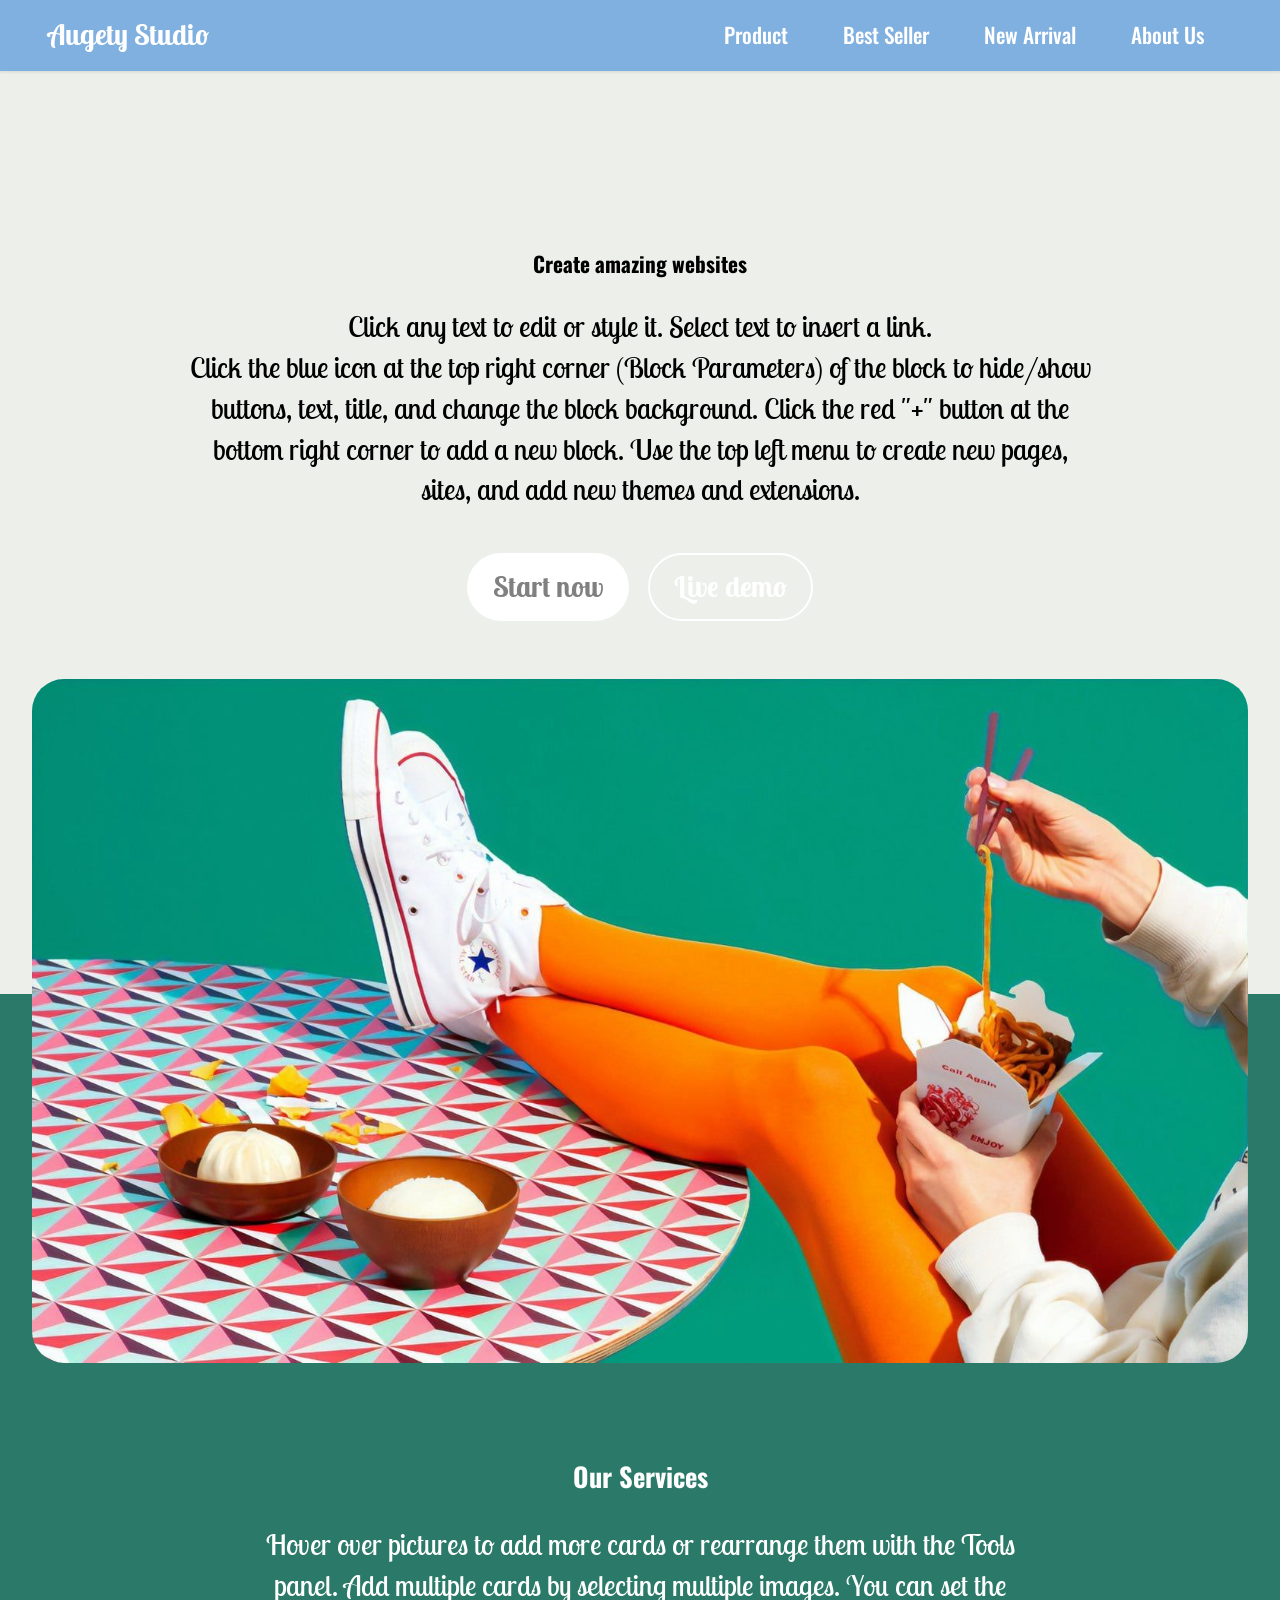
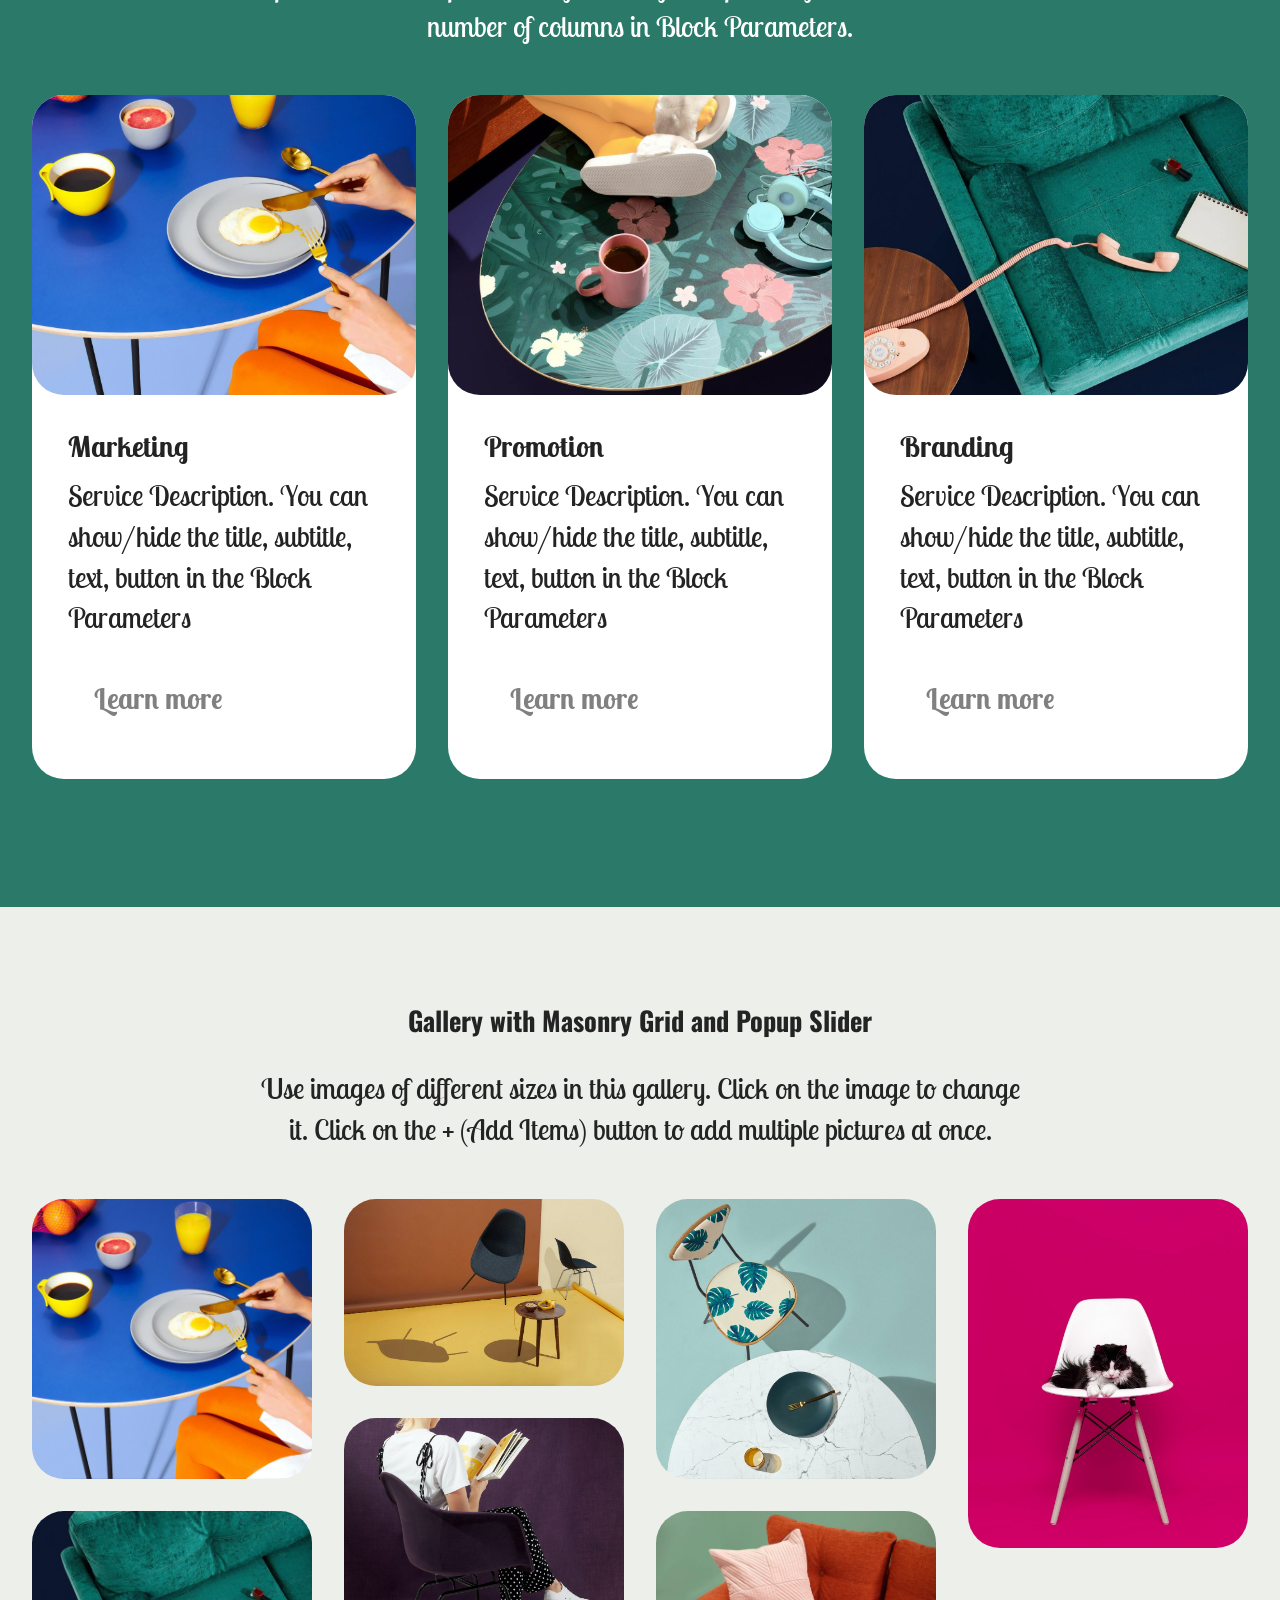
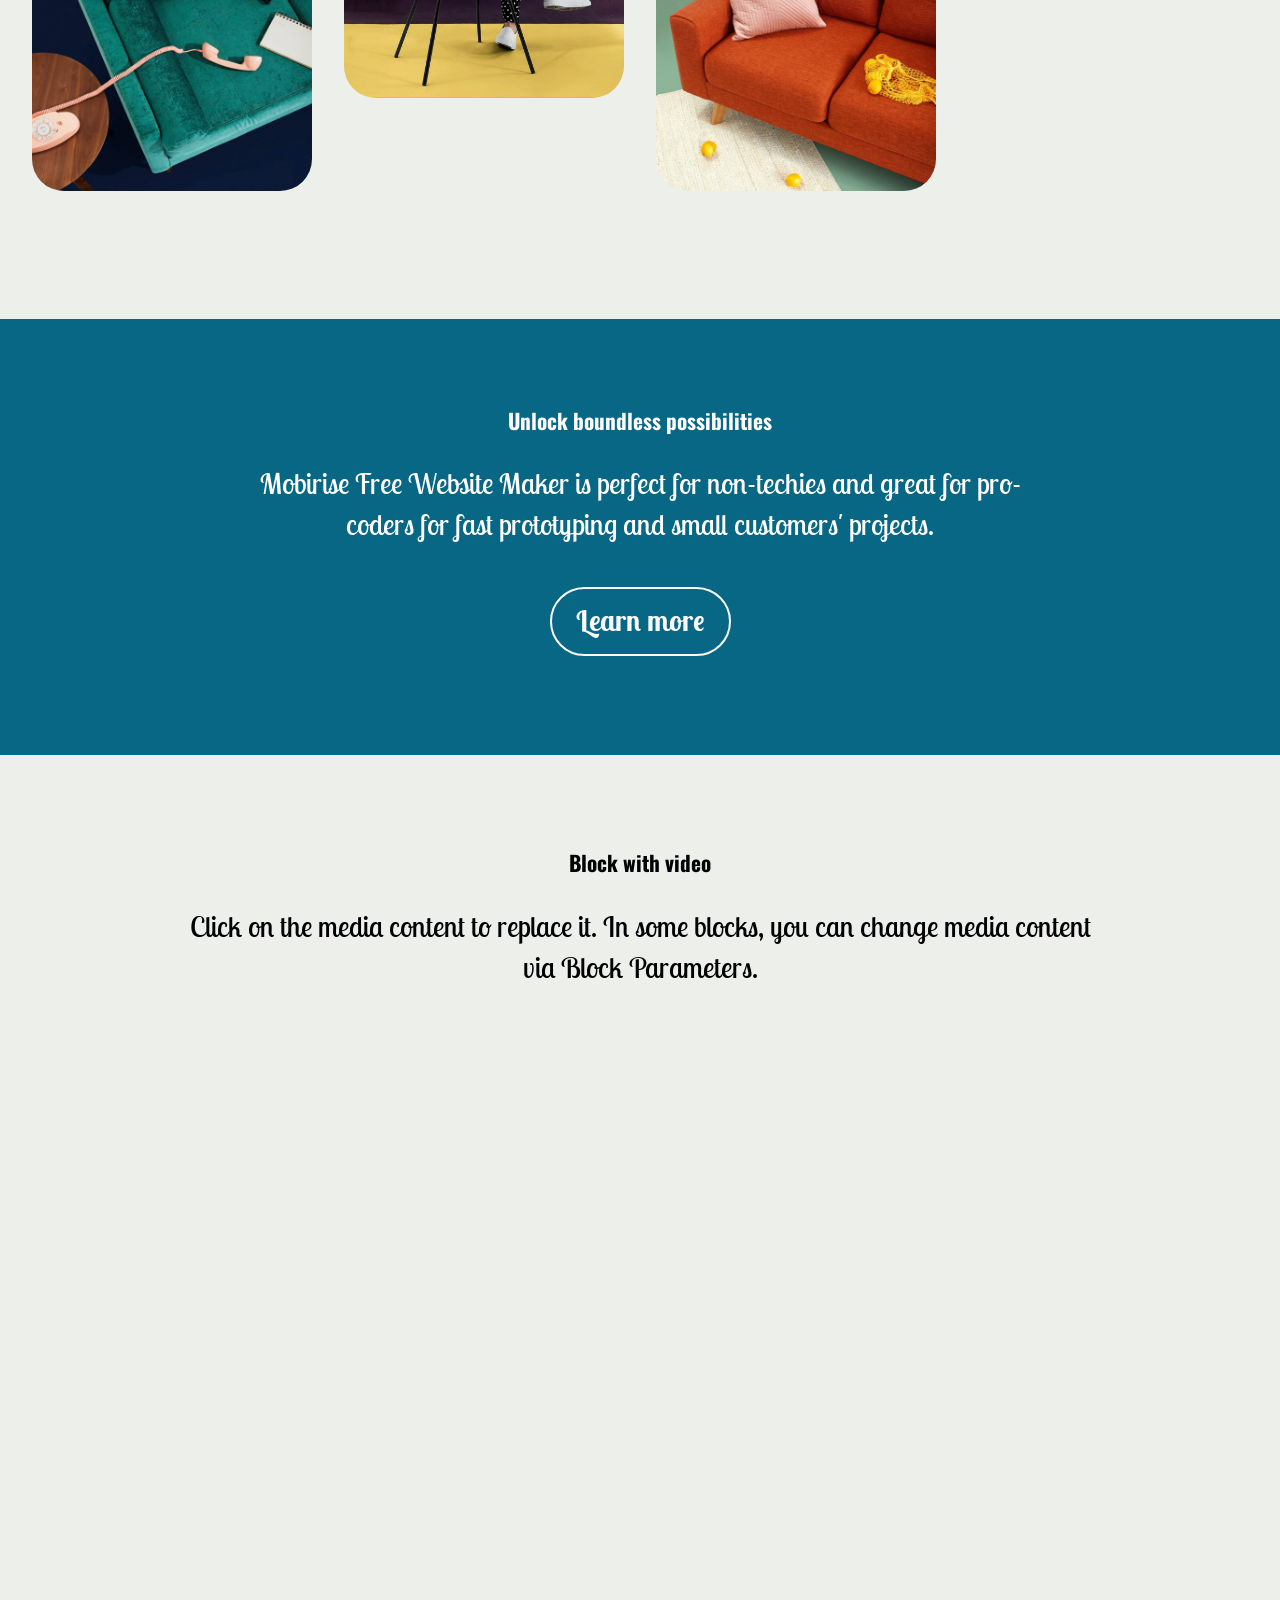
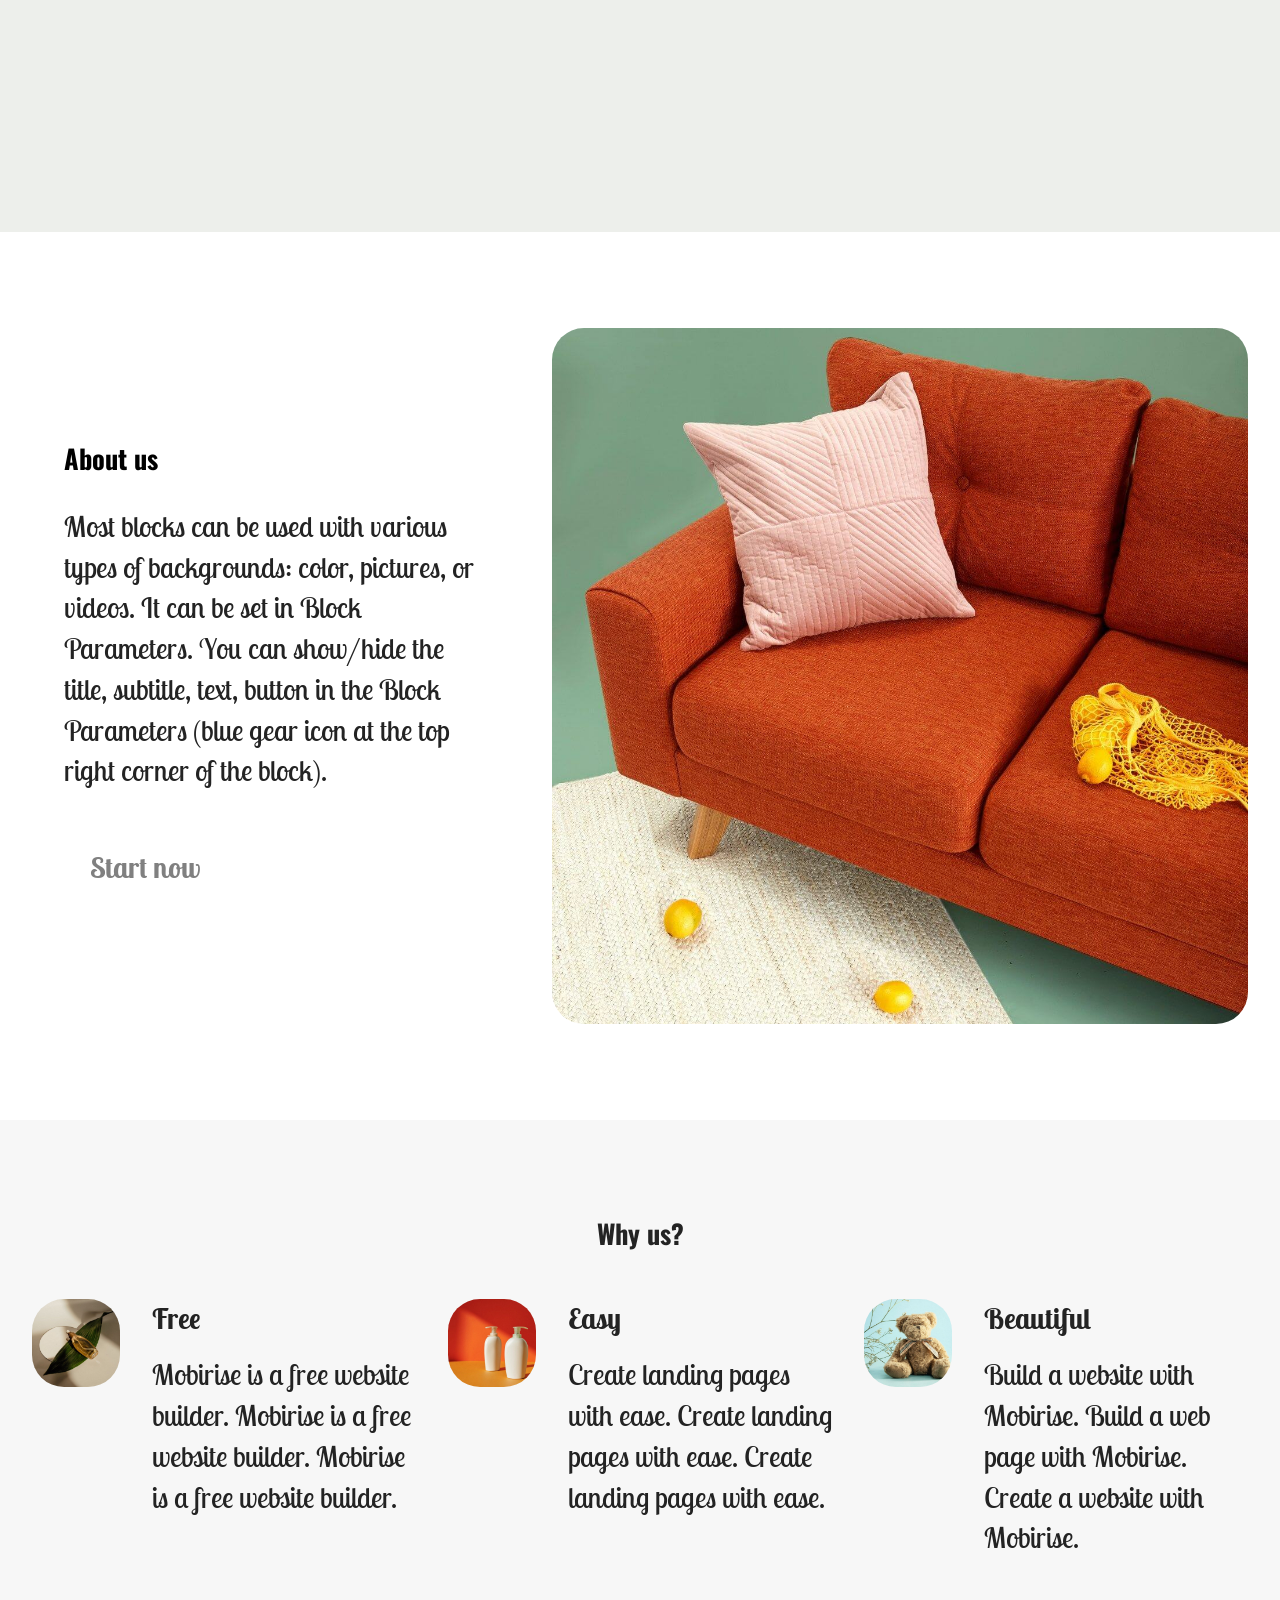
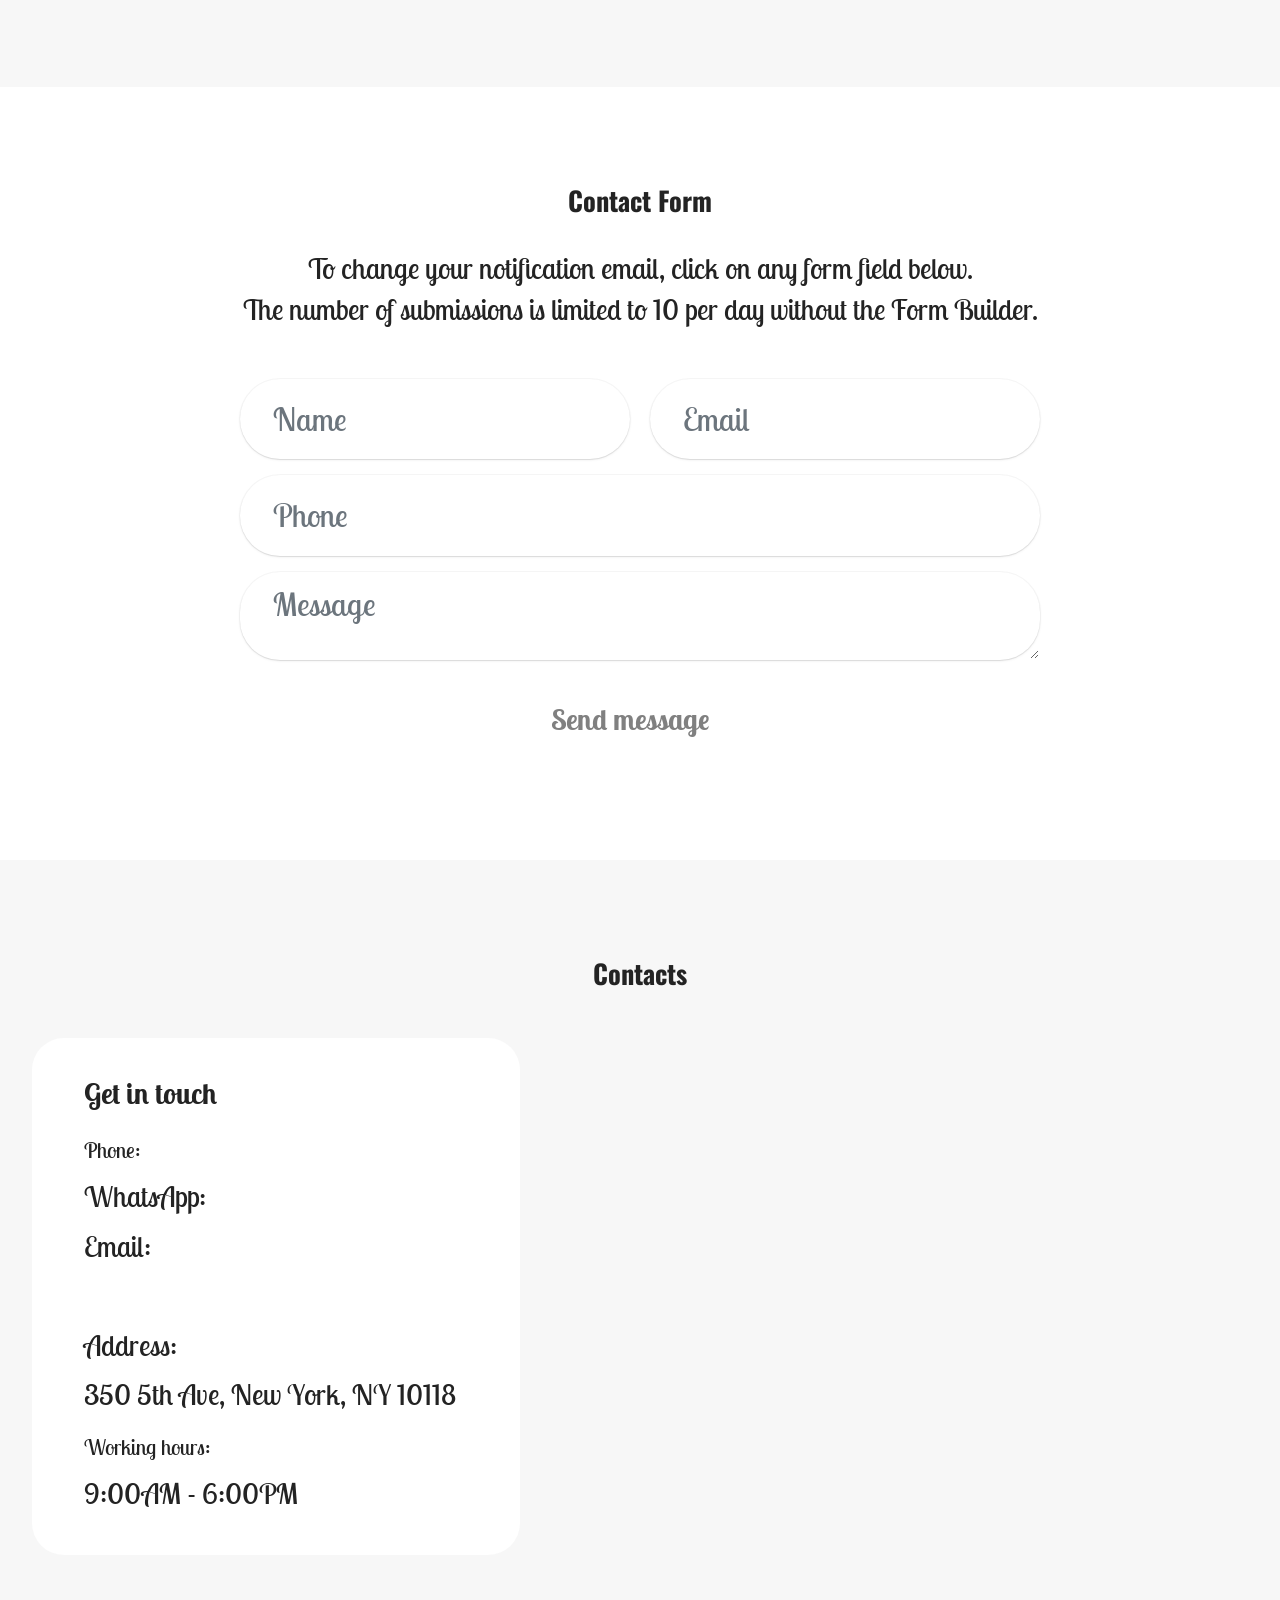
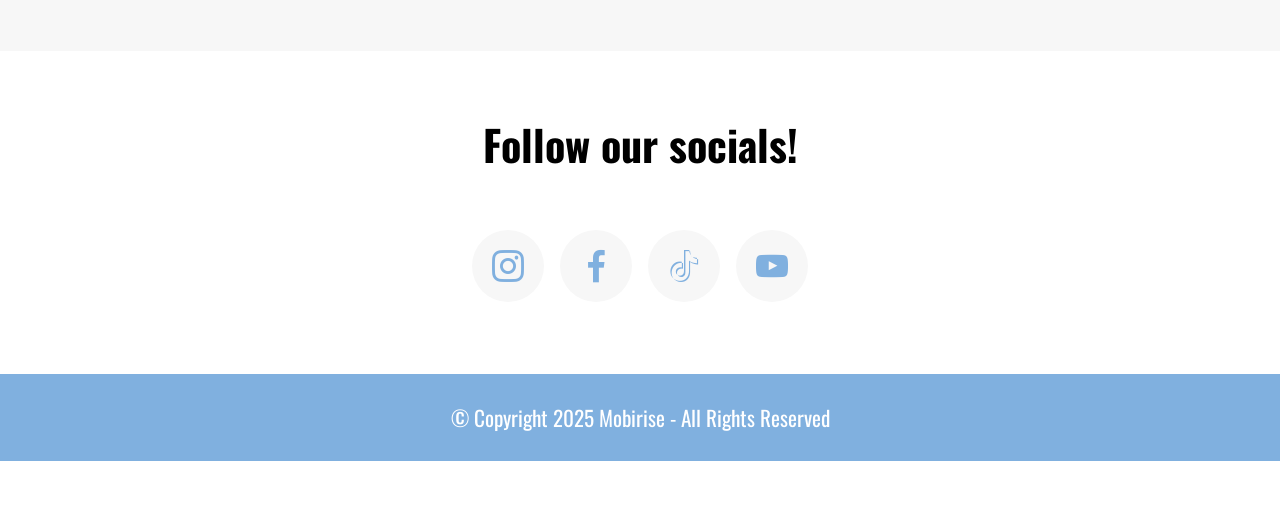
==== index.html @ baf447b0 "create github pages" ====
<!DOCTYPE html>
<html  >
<head>
  <!-- Site made with Mobirise Website Builder v6.1.12, https://mobirise.com -->
  <meta charset="UTF-8">
  <meta http-equiv="X-UA-Compatible" content="IE=edge">
  <meta name="generator" content="Mobirise v6.1.12, mobirise.com">
  <meta name="viewport" content="width=device-width, initial-scale=1, minimum-scale=1">
  <link rel="shortcut icon" href="assets/images/logo.png" type="image/x-icon">
  <meta name="description" content="">
  
  
  <title>Home</title>
  <link rel="stylesheet" href="assets/web/assets/mobirise-icons2/mobirise2.css">
  <link rel="stylesheet" href="assets/bootstrap/css/bootstrap.min.css">
  <link rel="stylesheet" href="assets/animatecss/animate.css">
  <link rel="stylesheet" href="assets/dropdown/css/style.css">
  <link rel="stylesheet" href="assets/socicon/css/styles.css">
  <link rel="stylesheet" href="assets/theme/css/style.css">
  <link rel="stylesheet" href="assets/gallery/style.css">
  <link rel="preload" href="https://fonts.googleapis.com/css?family=Oswald:200,300,400,500,600,700&display=swap" as="style" onload="this.onload=null;this.rel='stylesheet'">
  <noscript><link rel="stylesheet" href="https://fonts.googleapis.com/css?family=Oswald:200,300,400,500,600,700&display=swap"></noscript>
  <link rel="preload" href="https://fonts.googleapis.com/css?family=Lobster+Two:400,400i,700,700i&display=swap" as="style" onload="this.onload=null;this.rel='stylesheet'">
  <noscript><link rel="stylesheet" href="https://fonts.googleapis.com/css?family=Lobster+Two:400,400i,700,700i&display=swap"></noscript>
  <link rel="preload" as="style" href="assets/mobirise/css/mbr-additional.css?v=g6pbRD"><link rel="stylesheet" href="assets/mobirise/css/mbr-additional.css?v=g6pbRD" type="text/css">

  
  
  
</head>
<body>
  
  <section data-bs-version="5.1" class="menu menu1 cid-vfZjkppYZY" once="menu" id="menu1-1y">
    

    <nav class="navbar navbar-dropdown navbar-fixed-top navbar-expand-lg">
        <div class="container">
            <div class="navbar-brand">
                
                <span class="navbar-caption-wrap"><a class="navbar-caption text-danger display-7" href="https://mobiri.se">Augety Studio</a></span>
            </div>
            <button class="navbar-toggler" type="button" data-toggle="collapse" data-bs-toggle="collapse" data-target="#navbarSupportedContent" data-bs-target="#navbarSupportedContent" aria-controls="navbarNavAltMarkup" aria-expanded="false" aria-label="Toggle navigation">
                <div class="hamburger">
                    <span></span>
                    <span></span>
                    <span></span>
                    <span></span>
                </div>
            </button>
            <div class="collapse navbar-collapse" id="navbarSupportedContent">
                <ul class="navbar-nav nav-dropdown nav-right" data-app-modern-menu="true"><li class="nav-item"><a class="nav-link link text-danger text-primary display-1" href="page2.html#features013-1t">Product</a>
                    </li><li class="nav-item"><a class="nav-link link text-danger text-primary display-1" href="page2.html#gallery03-1u">Best Seller</a></li>
                    <li class="nav-item"><a class="nav-link link text-danger text-primary display-1" href="page2.html#gallery07-1z">New Arrival</a></li><li class="nav-item"><a class="nav-link link text-danger text-primary display-1" href="about.html#features05-21">About Us</a></li></ul>
                
                
            </div>
        </div>
    </nav>
</section>

<section data-bs-version="5.1" class="header5 cid-tJS6uM4N87" id="header05-1">
	

	
	
	<div class="topbg"></div>
	<div class="align-center container">
		<div class="row justify-content-center">
			<div class="col-md-12 col-lg-9">
				<h1 class="mbr-section-title mbr-fonts-style mb-4 display-1"><strong>Create amazing websites</strong></h1>
				<p class="mbr-text mbr-fonts-style mb-4 display-7">Click any text to edit or style it. Select text to insert a link.
<br>Click the blue icon at the top right corner (Block Parameters) of the block to hide/show buttons, text, title, and change the block background. Click the red "+" button at the bottom right corner to add a new block. Use the top left menu to create new pages, sites, and add new themes and extensions.</p>
				<div class="mbr-section-btn mt-3"><a class="btn btn-primary display-7" href="index.html#form02-6">Start now</a> <a class="btn btn-primary-outline display-7" href="index.html#gallery02-v">Live demo</a></div>
			</div>
		</div>
		<div class="row mt-5 justify-content-center">
			<div class="col-12 col-lg-12">
				<img src="assets/images/11.jpg" alt="Mobirise Website Builder" title="">
			</div>
		</div>
	</div>
</section>

<section data-bs-version="5.1" class="features4 cid-tMlEXTHLbS" id="features04-w">
	
	
	<div class="container">
		<div class="row justify-content-center">
			<div class="col-12 content-head">
				<div class="mbr-section-head mb-5">
					<h4 class="mbr-section-title mbr-fonts-style align-center mb-0 display-2"><strong>Our Services</strong></h4>
					<h5 class="mbr-section-subtitle mbr-fonts-style align-center mb-0 mt-4 display-7">Hover over pictures to add more cards or rearrange them with the Tools panel. Add multiple cards by selecting multiple images. You can set the number of columns in Block Parameters.</h5>
					
				</div>
			</div>
		</div>
		<div class="row">
			<div class="item features-image col-12 col-md-6 col-lg-4">
				<div class="item-wrapper">
					<div class="item-img">
						<img src="assets/images/gallery03.jpg" alt="Mobirise Website Builder">
					</div>
					<div class="item-content">
						<h5 class="item-title mbr-fonts-style display-5">
							<strong>Marketing</strong>
						</h5>
						
						<p class="mbr-text mbr-fonts-style display-7">
							Service Description. You can show/hide the title, subtitle, text, button in the Block Parameters
						</p>
						<div class="mbr-section-btn item-footer"><a href="" class="btn item-btn btn-primary display-7">Learn more</a></div>
					</div>

				</div>
			</div>
			<div class="item features-image col-12 col-md-6 col-lg-4">
				<div class="item-wrapper">
					<div class="item-img">
						<img src="assets/images/gallery05.jpg" alt="Mobirise Website Builder">
					</div>
					<div class="item-content">
						<h5 class="item-title mbr-fonts-style display-5">
							<strong>Promotion</strong>
						</h5>
						
						<p class="mbr-text mbr-fonts-style display-7">
							Service Description. You can show/hide the title, subtitle, text, button in the Block Parameters
						</p>
						<div class="mbr-section-btn item-footer"><a href="" class="btn item-btn btn-primary display-7">Learn more</a></div>
					</div>
				</div>
			</div>
			<div class="item features-image col-12 col-md-6 col-lg-4">
				<div class="item-wrapper">
					<div class="item-img">
						<img src="assets/images/gallery02.jpg" alt="Mobirise Website Builder">
					</div>
					<div class="item-content">
						<h5 class="item-title mbr-fonts-style display-5">
							<strong>Branding</strong>
						</h5>
						
						<p class="mbr-text mbr-fonts-style display-7">
							Service Description. You can show/hide the title, subtitle, text, button in the Block Parameters<br>
						</p>
						<div class="mbr-section-btn item-footer"><a href="" class="btn item-btn btn-primary display-7">Learn more</a></div>
					</div>
				</div>
			</div>
		</div>
	</div>
</section>

<section data-bs-version="5.1" class="gallery1 mbr-gallery cid-tMlDYtQ5fF" id="gallery02-v">
    

    
    

    <div class="container-fluid">
        <div class="row justify-content-center">
            <div class="col-12 content-head">
                <div class="mbr-section-head mb-5">
                    <h3 class="mbr-section-title mbr-fonts-style align-center m-0 display-2"><strong>Gallery with Masonry Grid and Popup Slider</strong></h3>
                    <h4 class="mbr-section-subtitle mbr-fonts-style align-center mb-0 mt-4 display-7">Use images of different sizes in this gallery. Click on the image to change it. Click on the + (Add Items) button to add multiple pictures at once.</h4>
                </div>
            </div>
        </div>
        <div class="row mbr-gallery mbr-masonry" data-masonry="{&quot;percentPosition&quot;: true }">
            <div class="col-12 col-md-6 col-lg-3 item gallery-image">
                <div class="item-wrapper" data-toggle="modal" data-bs-toggle="modal" data-target="#vg511iTllQ-modal" data-bs-target="#vg511iTllQ-modal">
                    <img class="w-100" src="assets/images/gallery03.jpg" alt="Mobirise Website Builder" data-slide-to="0" data-bs-slide-to="0" data-target="#lb-vg511iTllQ" data-bs-target="#lb-vg511iTllQ">
                    <div class="icon-wrapper">
                        <span class="mobi-mbri mobi-mbri-search mbr-iconfont mbr-iconfont-btn"></span>
                    </div>
                </div>
                
            </div>
            <div class="col-12 col-md-6 col-lg-3 item gallery-image">
                <div class="item-wrapper" data-toggle="modal" data-bs-toggle="modal" data-target="#vg511iTllQ-modal" data-bs-target="#vg511iTllQ-modal">
                    <img class="w-100" src="assets/images/gallery13.jpg" alt="Mobirise Website Builder" data-slide-to="1" data-bs-slide-to="1" data-target="#lb-vg511iTllQ" data-bs-target="#lb-vg511iTllQ">
                    <div class="icon-wrapper">
                        <span class="mobi-mbri mobi-mbri-search mbr-iconfont mbr-iconfont-btn"></span>
                    </div>
                </div>
                
            </div>
            <div class="col-12 col-md-6 col-lg-3 item gallery-image">
                <div class="item-wrapper" data-toggle="modal" data-bs-toggle="modal" data-target="#vg511iTllQ-modal" data-bs-target="#vg511iTllQ-modal">
                    <img class="w-100" src="assets/images/gallery10.jpg" alt="Mobirise Website Builder" data-slide-to="2" data-bs-slide-to="2" data-target="#lb-vg511iTllQ" data-bs-target="#lb-vg511iTllQ">
                    <div class="icon-wrapper">
                        <span class="mobi-mbri mobi-mbri-search mbr-iconfont mbr-iconfont-btn"></span>
                    </div>
                </div>
                
            </div>
            <div class="col-12 col-md-6 col-lg-3 item gallery-image">
                <div class="item-wrapper" data-toggle="modal" data-bs-toggle="modal" data-target="#vg511iTllQ-modal" data-bs-target="#vg511iTllQ-modal">
                    <img class="w-100" src="assets/images/gallery08.jpg" alt="Mobirise Website Builder" data-slide-to="3" data-bs-slide-to="3" data-target="#lb-vg511iTllQ" data-bs-target="#lb-vg511iTllQ">
                    <div class="icon-wrapper">
                        <span class="mobi-mbri mobi-mbri-search mbr-iconfont mbr-iconfont-btn"></span>
                    </div>
                </div>
                
            </div>
            <div class="col-12 col-md-6 col-lg-3 item gallery-image">
                <div class="item-wrapper" data-toggle="modal" data-bs-toggle="modal" data-target="#vg511iTllQ-modal" data-bs-target="#vg511iTllQ-modal">
                    <img class="w-100" src="assets/images/gallery06.jpg" alt="Mobirise Website Builder" data-slide-to="4" data-bs-slide-to="4" data-target="#lb-vg511iTllQ" data-bs-target="#lb-vg511iTllQ">
                    <div class="icon-wrapper">
                        <span class="mobi-mbri mobi-mbri-search mbr-iconfont mbr-iconfont-btn"></span>
                    </div>
                </div>
                
            </div>
            <div class="col-12 col-md-6 col-lg-3 item gallery-image">
                <div class="item-wrapper" data-toggle="modal" data-bs-toggle="modal" data-target="#vg511iTllQ-modal" data-bs-target="#vg511iTllQ-modal">
                    <img class="w-100" src="assets/images/gallery02.jpg" alt="Mobirise Website Builder" data-slide-to="5" data-bs-slide-to="5" data-target="#lb-vg511iTllQ" data-bs-target="#lb-vg511iTllQ">
                    <div class="icon-wrapper">
                        <span class="mobi-mbri mobi-mbri-search mbr-iconfont mbr-iconfont-btn"></span>
                    </div>
                </div>
                
            </div>
            <div class="col-12 col-md-6 col-lg-3 item gallery-image">
                <div class="item-wrapper" data-toggle="modal" data-bs-toggle="modal" data-target="#vg511iTllQ-modal" data-bs-target="#vg511iTllQ-modal">
                    <img class="w-100" src="assets/images/gallery01.jpg" alt="Mobirise Website Builder" data-slide-to="6" data-bs-slide-to="6" data-target="#lb-vg511iTllQ" data-bs-target="#lb-vg511iTllQ">
                    <div class="icon-wrapper">
                        <span class="mobi-mbri mobi-mbri-search mbr-iconfont mbr-iconfont-btn"></span>
                    </div>
                </div>
                
            </div>
        </div>

        <div class="modal mbr-slider" tabindex="-1" role="dialog" aria-hidden="true" id="vg511iTllQ-modal">
            <div class="modal-dialog" role="document">
                <div class="modal-content">
                    <div class="modal-body">
                        <div class="carousel slide" id="lb-vg511iTllQ" data-interval="5000" data-bs-interval="5000">
                            <div class="carousel-inner">
                                <div class="carousel-item active">
                                    <img class="d-block w-100" src="assets/images/gallery03.jpg" alt="Mobirise Website Builder">
                                </div>
                                <div class="carousel-item">
                                    <img class="d-block w-100" src="assets/images/gallery13.jpg" alt="Mobirise Website Builder">
                                </div>
                                <div class="carousel-item">
                                    <img class="d-block w-100" src="assets/images/gallery10.jpg" alt="Mobirise Website Builder">
                                </div>
                                <div class="carousel-item">
                                    <img class="d-block w-100" src="assets/images/gallery08.jpg" alt="Mobirise Website Builder">
                                </div>
                                <div class="carousel-item">
                                    <img class="d-block w-100" src="assets/images/gallery06.jpg" alt="Mobirise Website Builder">
                                </div>
                                <div class="carousel-item">
                                    <img class="d-block w-100" src="assets/images/gallery02.jpg" alt="Mobirise Website Builder">
                                </div>
                                <div class="carousel-item">
                                    <img class="d-block w-100" src="assets/images/gallery01.jpg" alt="Mobirise Website Builder">
                                </div>
                            </div>
                            <ol class="carousel-indicators">
                                <li data-slide-to="0" data-bs-slide-to="0" class="active" data-target="#lb-vg511iTllQ" data-bs-target="#lb-vg511iTllQ"></li>
                                <li data-slide-to="1" data-bs-slide-to="1" data-target="#lb-vg511iTllQ" data-bs-target="#lb-vg511iTllQ"></li>
                                <li data-slide-to="2" data-bs-slide-to="2" data-target="#lb-vg511iTllQ" data-bs-target="#lb-vg511iTllQ"></li>
                                <li data-slide-to="3" data-bs-slide-to="3" data-target="#lb-vg511iTllQ" data-bs-target="#lb-vg511iTllQ"></li>
                                <li data-slide-to="4" data-bs-slide-to="4" data-target="#lb-vg511iTllQ" data-bs-target="#lb-vg511iTllQ"></li>
                                <li data-slide-to="5" data-bs-slide-to="5" data-target="#lb-vg511iTllQ" data-bs-target="#lb-vg511iTllQ"></li>
                                <li data-slide-to="6" data-bs-slide-to="6" data-target="#lb-vg511iTllQ" data-bs-target="#lb-vg511iTllQ"></li>
                            </ol>
                            <a role="button" href="" class="close" data-dismiss="modal" data-bs-dismiss="modal" aria-label="Close">
                            </a>
                            <a class="carousel-control-prev carousel-control" role="button" data-slide="prev" data-bs-slide="prev" href="#lb-vg511iTllQ">
                                <span class="mobi-mbri mobi-mbri-arrow-prev" aria-hidden="true"></span>
                                <span class="sr-only visually-hidden">Previous</span>
                            </a>
                            <a class="carousel-control-next carousel-control" role="button" data-slide="next" data-bs-slide="next" href="#lb-vg511iTllQ">
                                <span class="mobi-mbri mobi-mbri-arrow-next" aria-hidden="true"></span>
                                <span class="sr-only visually-hidden">Next</span>
                            </a>
                        </div>
                    </div>
                </div>
            </div>
        </div>
    </div>
</section>

<section data-bs-version="5.1" class="header09 cid-tLAX5BnXkJ" id="header09-q">
	
	
	<div class="container">
		<div class="row">
			<div class="content-wrap col-12 col-md-8">
				<h1 class="mbr-section-title mbr-fonts-style mbr-white mb-4 display-1"><strong>Unlock boundless possibilities</strong></h1>
				
				<p class="mbr-fonts-style mbr-text mbr-white mb-4 display-7">
					Mobirise Free Website Maker is perfect for non-techies and great for pro-coders for fast prototyping and small customers' projects.
				</p>
				<div class="mbr-section-btn"><a class="btn btn-white-outline display-7" href="https://mobiri.se">Learn more</a></div>
			</div>
		</div>
	</div>
</section>

<section data-bs-version="5.1" class="header7 cid-tLeaLmEeFr" id="header07-h">
  

  
  
  
  <div class="align-center container">
    <div class="row justify-content-center">
      <div class="col-md-12 col-lg-9 mb-5">
        <h1 class="mbr-section-title mbr-fonts-style display-1"><strong>Block with video</strong>
        </h1>
        <p class="mbr-text mbr-fonts-style mt-4 display-7">
          Click on the media content to replace it. In some blocks, you can change media content via Block Parameters.
        </p>
        
      </div>
    </div>

    <div class="row justify-content-center">
      <div class="mbr-figure col-12 col-md-12"><iframe class="mbr-embedded-video" src="https://www.youtube.com/embed/sGpPgQeEyOc?rel=0&amp;amp;mute=1&amp;showinfo=0&amp;autoplay=1&amp;loop=1&amp;playlist=sGpPgQeEyOc" width="1280" height="720" frameborder="0" allowfullscreen></iframe></div>
    </div>
  </div>
</section>

<section data-bs-version="5.1" class="header1 cid-tJS9vXDdRK" id="header01-7">
	

	
	

	<div class="container">
		<div class="row justify-content-center">
			<div class="col-12 col-md-12 col-lg-7 image-wrapper">
				<img class="w-100" src="assets/images/gallery01.jpg" alt="Mobirise Website Builder">
			</div>
			<div class="col-12 col-lg col-md-12">
				<div class="text-wrapper align-left">
					<h1 class="mbr-section-title mbr-fonts-style mb-4 display-2"><strong>About us</strong></h1>
					<p class="mbr-text mbr-fonts-style mb-4 display-7">
						Most blocks can be used with various types of backgrounds: color, pictures, or videos. It can be set in Block Parameters.&nbsp;You can show/hide the title, subtitle, text, button in the Block Parameters (blue gear icon at the top right corner of the block).&nbsp;</p>
					<div class="mbr-section-btn mt-3"><a class="btn btn-primary display-7" href="https://mobiri.se">Start now</a></div>
				</div>
			</div>
		</div>
	</div>
</section>

<section data-bs-version="5.1" class="features15 cid-tLek7gQhG7" id="features015-m">
	

	
	
	<div class="container">
		<div class="mbr-section-head mb-5">
			<h4 class="mbr-section-title mbr-fonts-style align-center mb-0 display-2">
			  <strong>Why us?</strong></h4>
			
		  </div>
		<div class="row justify-content-center">
			<div class="item features-without-image col-12 col-lg-4">
				<div class="item-wrapper">
					<div class="img-wrapper">
						<img src="assets/images/shop1.jpg" alt="Mobirise Website Builder">
					</div>
					<div class="card-box">
						<h4 class="card-title mbr-fonts-style mb-3 display-5">
							<strong>Free</strong></h4>
						<h5 class="card-text mbr-fonts-style display-7">
							Mobirise is a free website builder. Mobirise is a free website builder. Mobirise is a free website builder.</h5>
					</div>
				</div>
			</div>
			<div class="item features-without-image col-12 col-lg-4">
				<div class="item-wrapper">
					<div class="img-wrapper">
						<img src="assets/images/shop2.jpg" alt="Mobirise Website Builder">
					</div>
					<div class="card-box">
						<h4 class="card-title mbr-fonts-style mb-3 display-5">
							<strong>Easy</strong></h4>
						<h5 class="card-text mbr-fonts-style display-7">
							Create landing pages with ease. Create landing pages with ease. Create landing pages with ease.<br><br></h5>
					</div>
				</div>
			</div>
			<div class="item features-without-image col-12 col-lg-4">
				<div class="item-wrapper">
					<div class="img-wrapper">
						<img src="assets/images/shop3.jpg" alt="Mobirise Website Builder">
					</div>
					<div class="card-box">
						<h4 class="card-title mbr-fonts-style mb-3 display-5">
							<strong>Beautiful</strong></h4>
						<h5 class="card-text mbr-fonts-style display-7">
							Build a website with Mobirise. Build a web page with Mobirise. Create a website with Mobirise.</h5>
					</div>
				</div>
			</div>
		</div>
	</div>
</section>

<section data-bs-version="5.1" class="form5 cid-tJS9pBcTSa" id="form02-6">
    
    
    <div class="container">
        <div class="mbr-section-head mb-5">
            <h3 class="mbr-section-title mbr-fonts-style align-center mb-0 display-2">
                <strong>Contact Form</strong></h3>
            <h4 class="mbr-section-subtitle mbr-fonts-style align-center mb-0 mt-4 display-7">To change your notification email, click on any form field below.
<div>The number of submissions is limited to 10 per day without the Form Builder.</div></h4>
        </div>
        <div class="row justify-content-center mt-4">
            <div class="col-lg-8 mx-auto mbr-form" data-form-type="formoid">
                <form action="https://mobirise.eu/" method="POST" class="mbr-form form-with-styler" data-form-title="Form Name"><input type="hidden" name="email" data-form-email="true" value="VAqeE/ZTWcdEH6pEVykDOCLz37iHNxDYx13z2luTb8CZfMDuKnHI8IkiB3p1C9a7yPCAYat+uXvISpHDE/WEpmbyoe9+FcV2QxFPCN7lkwkH6jmaonwJ3gDH7g4cfcSH">
                    <div class="row">
                        <div hidden="hidden" data-form-alert="" class="alert alert-success col-12">Thanks for filling out the form!</div>
                        <div hidden="hidden" data-form-alert-danger="" class="alert alert-danger col-12">
                            Oops...! some problem!
                        </div>
                    </div>
                    <div class="dragArea row">
                        <div class="col-md col-sm-12 form-group mb-3" data-for="name">
                            <input type="text" name="name" placeholder="Name" data-form-field="name" class="form-control" value="" id="name-form02-6">
                        </div>
                        <div class="col-md col-sm-12 form-group mb-3" data-for="email">
                            <input type="email" name="email" placeholder="Email" data-form-field="email" class="form-control" value="" id="email-form02-6">
                        </div>
                        <div class="col-12 form-group mb-3" data-for="phone">
                            <input type="tel" name="phone" placeholder="Phone" data-form-field="phone" class="form-control" value="" id="phone-form02-6">
                        </div>
                        <div class="col-12 form-group mb-3" data-for="textarea">
                            <textarea name="textarea" placeholder="Message" data-form-field="textarea" class="form-control" id="textarea-form02-6"></textarea>
                        </div>
                        <div class="col-lg-12 col-md-12 col-sm-12 align-center mbr-section-btn">
                            <button type="submit" class="btn btn-primary display-7">Send message</button>
                        </div>
                    </div>
                </form>
            </div>
        </div>
    </div>
</section>

<section data-bs-version="5.1" class="contacts2 map1 cid-tLdYHD757A" id="contacts02-9">

    

    
    <div class="container">
        <div class="mbr-section-head mb-5">
            <h3 class="mbr-section-title mbr-fonts-style align-center mb-0 display-2">
                <strong>Contacts</strong>
            </h3>
            
        </div>
        <div class="row justify-content-center mt-4">
            <div class="card col-12 col-md-5">
                <div class="card-wrapper">
                    <div class="text-wrapper">
                        <h5 class="cardTitle mbr-fonts-style mb-2 display-5">
                        <strong>Get in touch</strong></h5>
                    <ul class="list mbr-fonts-style display-7">
                        <li class="mbr-text item-wrap"><span style="font-size: 1.4rem;">Phone: </span><a href="tel:+12345678910" class="text-primary" style="font-size: 1.4rem;">0 (800) 123 45 67</a><br></li>
                        <li class="mbr-text item-wrap">WhatsApp: <a href="https://wa.me/12345678910" class="text-primary">0 (800) 123 45 67</a></li>
                        <li class="mbr-text item-wrap">Email: <a href="mailto:info@site.com" class="text-primary">info@site.com</a></li><li class="mbr-text item-wrap"><br></li>
                        <li class="mbr-text item-wrap">Address: </li><li class="mbr-text item-wrap">350 5th Ave, New York, NY 10118</li><li class="mbr-text item-wrap"><span style="font-size: 1.4rem;">Working hours:</span><br></li><li class="mbr-text item-wrap">9:00AM - 6:00PM</li>
                    </ul>
                    </div>
                </div>
            </div>
            <div class="map-wrapper col-12 col-md-7">
                <div class="google-map"><iframe frameborder="0" style="border:0" src="https://www.google.com/maps/embed?pb=!1m14!1m8!1m3!1d6045.3003145248895!2d-73.9884657!3d40.7477229!3m2!1i1024!2i768!4f13.1!3m3!1m2!1s0x89c259a9ac1f1b85%3A0x7e33d1c0e7af3be4!2zMzUwIDV0aCBBdmUsIE5ldyBZb3JrLCBOWSAxMDExOCwg0KHQqNCQ!5e0!3m2!1sru!2sru!4v1689597362021!5m2!1sen!2sen" allowfullscreen=""></iframe></div>
            </div>
        </div>
    </div>
</section>

<section data-bs-version="5.1" class="social05 cid-vfZ4bwA5WI" id="social05-1x">
    

    

    <div class="container">
        <div class="row">
            <h3 class="mbr-section-title align-center mb-5 mbr-fonts-style display-4">
                <strong>Follow our socials!</strong></h3>
            <div class="col-12">
                <div class="social-row">
                    <div class="soc-item">
                        <a href="https://mobiri.se/" target="_blank">
                            <span class="mbr-iconfont socicon-instagram socicon"></span>
                        </a>
                    </div>
                    <div class="soc-item">
                        <a href="https://mobiri.se/" target="_blank">
                            <span class="mbr-iconfont socicon-facebook socicon"></span>
                        </a>
                    </div>
                    <div class="soc-item">
                        <a href="https://mobiri.se/" target="_blank">
                            <span class="mbr-iconfont socicon-tiktok socicon"></span>
                        </a>
                    </div>
                    <div class="soc-item">
                        <a href="https://mobiri.se/" target="_blank">
                            <span class="mbr-iconfont socicon-youtube socicon"></span>
                        </a>
                    </div>
                    
                </div>
            </div>
        </div>
    </div>
</section>

<section data-bs-version="5.1" class="footer4 cid-vg4W70FBnb" once="footers" id="footer04-20">

    

    

    <div class="container">
        <div class="media-container-row align-center mbr-white">
            <div class="col-12">
                <p class="mbr-text mb-0 mbr-fonts-style display-1">
                    © Copyright 2025 Mobirise - All Rights Reserved
                </p>
            </div>
        </div>
    </div>
</section><section class="display-7" style="padding: 0;align-items: center;justify-content: center;flex-wrap: wrap;    align-content: center;display: flex;position: relative;height: 4rem;"><a href="https://mobiri.se/4654940" style="flex: 1 1;height: 4rem;position: absolute;width: 100%;z-index: 1;"><img alt="" style="height: 4rem;" src="[data-uri]"></a><p style="margin: 0;text-align: center;" class="display-7">&#8204;</p><a style="z-index:1" href="https://mobirise.com/html-builder.html">HTML Website Creator</a></section><script src="assets/bootstrap/js/bootstrap.bundle.min.js"></script>  <script src="assets/smoothscroll/smooth-scroll.js"></script>  <script src="assets/ytplayer/index.js"></script>  <script src="assets/dropdown/js/navbar-dropdown.js"></script>  <script src="assets/masonry/masonry.pkgd.min.js"></script>  <script src="assets/imagesloaded/imagesloaded.pkgd.min.js"></script>  <script src="assets/theme/js/script.js"></script>  <script src="assets/gallery/player.min.js"></script>  <script src="assets/gallery/script.js"></script>  <script src="assets/formoid/formoid.min.js"></script>  
  
  
 <div id="scrollToTop" class="scrollToTop mbr-arrow-up"><a style="text-align: center;"><i class="mbr-arrow-up-icon mbr-arrow-up-icon-cm cm-icon cm-icon-smallarrow-up"></i></a></div>
    <input name="animation" type="hidden">
  </body>
</html>
---- assets/web/assets/mobirise-icons2/mobirise2.css ----
@font-face {
  font-family: 'Moririse2';
  font-display: swap;
  src:  url('mobirise2.eot?f2bix4');
  src:  url('mobirise2.eot?f2bix4#iefix') format('embedded-opentype'),
    url('mobirise2.woff2?f2bix4') format('woff2'),
    url('mobirise2.woff?f2bix4') format('woff'),
    url('mobirise2.ttf?f2bix4') format('truetype'),
    url('mobirise2.svg?f2bix4#mobirise2') format('svg');
  font-weight: normal;
  font-style: normal;
}

[class^="mobi-"], [class*=" mobi-"] {
  /* use !important to prevent issues with browser extensions that change fonts */
  font-family: 'Moririse2' !important;
  speak: none;
  font-style: normal;
  font-weight: normal;
  font-variant: normal;
  text-transform: none;
  line-height: 1;

  /* Better Font Rendering =========== */
  -webkit-font-smoothing: antialiased;
  -moz-osx-font-smoothing: grayscale;
}

.mobi-mbri-add-submenu:before {
  content: "\e900";
}
.mobi-mbri-alert:before {
  content: "\e901";
}
.mobi-mbri-align-center:before {
  content: "\e902";
}
.mobi-mbri-align-justify:before {
  content: "\e903";
}
.mobi-mbri-align-left:before {
  content: "\e904";
}
.mobi-mbri-align-right:before {
  content: "\e905";
}
.mobi-mbri-android:before {
  content: "\e906";
}
.mobi-mbri-apple:before {
  content: "\e907";
}
.mobi-mbri-arrow-down:before {
  content: "\e908";
}
.mobi-mbri-arrow-next:before {
  content: "\e909";
}
.mobi-mbri-arrow-prev:before {
  content: "\e90a";
}
.mobi-mbri-arrow-up:before {
  content: "\e90b";
}
.mobi-mbri-bold:before {
  content: "\e90c";
}
.mobi-mbri-bookmark:before {
  content: "\e90d";
}
.mobi-mbri-bootstrap:before {
  content: "\e90e";
}
.mobi-mbri-briefcase:before {
  content: "\e90f";
}
.mobi-mbri-browse:before {
  content: "\e910";
}
.mobi-mbri-bulleted-list:before {
  content: "\e911";
}
.mobi-mbri-calendar:before {
  content: "\e912";
}
.mobi-mbri-camera:before {
  content: "\e913";
}
.mobi-mbri-cart-add:before {
  content: "\e914";
}
.mobi-mbri-cart-full:before {
  content: "\e915";
}
.mobi-mbri-cash:before {
  content: "\e916";
}
.mobi-mbri-change-style:before {
  content: "\e917";
}
.mobi-mbri-chat:before {
  content: "\e918";
}
.mobi-mbri-clock:before {
  content: "\e919";
}
.mobi-mbri-close:before {
  content: "\e91a";
}
.mobi-mbri-cloud:before {
  content: "\e91b";
}
.mobi-mbri-code:before {
  content: "\e91c";
}
.mobi-mbri-contact-form:before {
  content: "\e91d";
}
.mobi-mbri-credit-card:before {
  content: "\e91e";
}
.mobi-mbri-cursor-click:before {
  content: "\e91f";
}
.mobi-mbri-cust-feedback:before {
  content: "\e920";
}
.mobi-mbri-database:before {
  content: "\e921";
}
.mobi-mbri-delivery:before {
  content: "\e922";
}
.mobi-mbri-desktop:before {
  content: "\e923";
}
.mobi-mbri-devices:before {
  content: "\e924";
}
.mobi-mbri-down:before {
  content: "\e925";
}
.mobi-mbri-download-2:before {
  content: "\e926";
}
.mobi-mbri-download:before {
  content: "\e927";
}
.mobi-mbri-drag-n-drop-2:before {
  content: "\e928";
}
.mobi-mbri-drag-n-drop:before {
  content: "\e929";
}
.mobi-mbri-edit-2:before {
  content: "\e92a";
}
.mobi-mbri-edit:before {
  content: "\e92b";
}
.mobi-mbri-error:before {
  content: "\e92c";
}
.mobi-mbri-extension:before {
  content: "\e92d";
}
.mobi-mbri-features:before {
  content: "\e92e";
}
.mobi-mbri-file:before {
  content: "\e92f";
}
.mobi-mbri-flag:before {
  content: "\e930";
}
.mobi-mbri-folder:before {
  content: "\e931";
}
.mobi-mbri-gift:before {
  content: "\e932";
}
.mobi-mbri-github:before {
  content: "\e933";
}
.mobi-mbri-globe-2:before {
  content: "\e934";
}
.mobi-mbri-globe:before {
  content: "\e935";
}
.mobi-mbri-growing-chart:before {
  content: "\e936";
}
.mobi-mbri-hearth:before {
  content: "\e937";
}
.mobi-mbri-help:before {
  content: "\e938";
}
.mobi-mbri-home:before {
  content: "\e939";
}
.mobi-mbri-hot-cup:before {
  content: "\e93a";
}
.mobi-mbri-idea:before {
  content: "\e93b";
}
.mobi-mbri-image-gallery:before {
  content: "\e93c";
}
.mobi-mbri-image-slider:before {
  content: "\e93d";
}
.mobi-mbri-info:before {
  content: "\e93e";
}
.mobi-mbri-italic:before {
  content: "\e93f";
}
.mobi-mbri-key:before {
  content: "\e940";
}
.mobi-mbri-laptop:before {
  content: "\e941";
}
.mobi-mbri-layers:before {
  content: "\e942";
}
.mobi-mbri-left-right:before {
  content: "\e943";
}
.mobi-mbri-left:before {
  content: "\e944";
}
.mobi-mbri-letter:before {
  content: "\e945";
}
.mobi-mbri-like:before {
  content: "\e946";
}
.mobi-mbri-link:before {
  content: "\e947";
}
.mobi-mbri-lock:before {
  content: "\e948";
}
.mobi-mbri-login:before {
  content: "\e949";
}
.mobi-mbri-logout:before {
  content: "\e94a";
}
.mobi-mbri-magic-stick:before {
  content: "\e94b";
}
.mobi-mbri-map-pin:before {
  content: "\e94c";
}
.mobi-mbri-menu:before {
  content: "\e94d";
}
.mobi-mbri-mobile-2:before {
  content: "\e94e";
}
.mobi-mbri-mobile-horizontal:before {
  content: "\e94f";
}
.mobi-mbri-mobile:before {
  content: "\e950";
}
.mobi-mbri-mobirise:before {
  content: "\e951";
}
.mobi-mbri-more-horizontal:before {
  content: "\e952";
}
.mobi-mbri-more-vertical:before {
  content: "\e953";
}
.mobi-mbri-music:before {
  content: "\e954";
}
.mobi-mbri-new-file:before {
  content: "\e955";
}
.mobi-mbri-numbered-list:before {
  content: "\e956";
}
.mobi-mbri-opened-folder:before {
  content: "\e957";
}
.mobi-mbri-pages:before {
  content: "\e958";
}
.mobi-mbri-paper-plane:before {
  content: "\e959";
}
.mobi-mbri-paperclip:before {
  content: "\e95a";
}
.mobi-mbri-phone:before {
  content: "\e95b";
}
.mobi-mbri-photo:before {
  content: "\e95c";
}
.mobi-mbri-photos:before {
  content: "\e95d";
}
.mobi-mbri-pin:before {
  content: "\e95e";
}
.mobi-mbri-play:before {
  content: "\e95f";
}
.mobi-mbri-plus:before {
  content: "\e960";
}
.mobi-mbri-preview:before {
  content: "\e961";
}
.mobi-mbri-print:before {
  content: "\e962";
}
.mobi-mbri-protect:before {
  content: "\e963";
}
.mobi-mbri-question:before {
  content: "\e964";
}
.mobi-mbri-quote-left:before {
  content: "\e965";
}
.mobi-mbri-quote-right:before {
  content: "\e966";
}
.mobi-mbri-redo:before {
  content: "\e967";
}
.mobi-mbri-refresh:before {
  content: "\e968";
}
.mobi-mbri-responsive-2:before {
  content: "\e969";
}
.mobi-mbri-responsive:before {
  content: "\e96a";
}
.mobi-mbri-right:before {
  content: "\e96b";
}
.mobi-mbri-rocket:before {
  content: "\e96c";
}
.mobi-mbri-sad-face:before {
  content: "\e96d";
}
.mobi-mbri-sale:before {
  content: "\e96e";
}
.mobi-mbri-save:before {
  content: "\e96f";
}
.mobi-mbri-search:before {
  content: "\e970";
}
.mobi-mbri-setting-2:before {
  content: "\e971";
}
.mobi-mbri-setting-3:before {
  content: "\e972";
}
.mobi-mbri-setting:before {
  content: "\e973";
}
.mobi-mbri-share:before {
  content: "\e974";
}
.mobi-mbri-shopping-bag:before {
  content: "\e975";
}
.mobi-mbri-shopping-basket:before {
  content: "\e976";
}
.mobi-mbri-shopping-cart:before {
  content: "\e977";
}
.mobi-mbri-sites:before {
  content: "\e978";
}
.mobi-mbri-smile-face:before {
  content: "\e979";
}
.mobi-mbri-speed:before {
  content: "\e97a";
}
.mobi-mbri-star:before {
  content: "\e97b";
}
.mobi-mbri-success:before {
  content: "\e97c";
}
.mobi-mbri-sun:before {
  content: "\e97d";
}
.mobi-mbri-sun2:before {
  content: "\e97e";
}
.mobi-mbri-tablet-vertical:before {
  content: "\e97f";
}
.mobi-mbri-tablet:before {
  content: "\e980";
}
.mobi-mbri-target:before {
  content: "\e981";
}
.mobi-mbri-timer:before {
  content: "\e982";
}
.mobi-mbri-to-ftp:before {
  content: "\e983";
}
.mobi-mbri-to-local-drive:before {
  content: "\e984";
}
.mobi-mbri-touch-swipe:before {
  content: "\e985";
}
.mobi-mbri-touch:before {
  content: "\e986";
}
.mobi-mbri-trash:before {
  content: "\e987";
}
.mobi-mbri-underline:before {
  content: "\e988";
}
.mobi-mbri-undo:before {
  content: "\e989";
}
.mobi-mbri-unlink:before {
  content: "\e98a";
}
.mobi-mbri-unlock:before {
  content: "\e98b";
}
.mobi-mbri-up-down:before {
  content: "\e98c";
}
.mobi-mbri-up:before {
  content: "\e98d";
}
.mobi-mbri-update:before {
  content: "\e98e";
}
.mobi-mbri-upload-2:before {
  content: "\e98f";
}
.mobi-mbri-upload:before {
  content: "\e990";
}
.mobi-mbri-user-2:before {
  content: "\e991";
}
.mobi-mbri-user:before {
  content: "\e992";
}
.mobi-mbri-users:before {
  content: "\e993";
}
.mobi-mbri-video-play:before {
  content: "\e994";
}
.mobi-mbri-video:before {
  content: "\e995";
}
.mobi-mbri-watch:before {
  content: "\e996";
}
.mobi-mbri-website-theme-2:before {
  content: "\e997";
}
.mobi-mbri-website-theme:before {
  content: "\e998";
}
.mobi-mbri-wifi:before {
  content: "\e999";
}
.mobi-mbri-windows:before {
  content: "\e99a";
}
.mobi-mbri-zoom-in:before {
  content: "\e99b";
}
.mobi-mbri-zoom-out:before {
  content: "\e99c";
}
---- assets/dropdown/css/style.css ----
.navbar-dropdown {
  left: 0;
  padding: 0;
  position: absolute;
  right: 0;
  top: 0;
  transition: all 0.45s ease;
  z-index: 1030;
  background: #282828; }
  .navbar-dropdown .navbar-logo {
    margin-right: 0.8rem;
    transition: margin 0.3s ease-in-out;
    vertical-align: middle; }
    .navbar-dropdown .navbar-logo img {
      height: 3.125rem;
      transition: all 0.3s ease-in-out; }
    .navbar-dropdown .navbar-logo.mbr-iconfont {
      font-size: 3.125rem;
      line-height: 3.125rem; }
  .navbar-dropdown .navbar-caption {
    font-weight: 700;
    white-space: normal;
    vertical-align: -4px;
    line-height: 3.125rem !important; }
    .navbar-dropdown .navbar-caption, .navbar-dropdown .navbar-caption:hover {
      color: inherit;
      text-decoration: none; }
  .navbar-dropdown .mbr-iconfont + .navbar-caption {
    vertical-align: -1px; }
  .navbar-dropdown.navbar-fixed-top {
    position: fixed; }
  .navbar-dropdown .navbar-brand span {
    vertical-align: -4px; }
  .navbar-dropdown.bg-color.transparent {
    background: none; }
  .navbar-dropdown.navbar-short .navbar-brand {
    padding: 0.625rem 0; }
    .navbar-dropdown.navbar-short .navbar-brand span {
      vertical-align: -1px; }
  .navbar-dropdown.navbar-short .navbar-caption {
    line-height: 2.375rem !important;
    vertical-align: -2px; }
  .navbar-dropdown.navbar-short .navbar-logo {
    margin-right: 0.5rem; }
    .navbar-dropdown.navbar-short .navbar-logo img {
      height: 2.375rem; }
    .navbar-dropdown.navbar-short .navbar-logo.mbr-iconfont {
      font-size: 2.375rem;
      line-height: 2.375rem; }
  .navbar-dropdown.navbar-short .mbr-table-cell {
    height: 3.625rem; }
  .navbar-dropdown .navbar-close {
    left: 0.6875rem;
    position: fixed;
    top: 0.75rem;
    z-index: 1000; }
  .navbar-dropdown .hamburger-icon {
    content: "";
    display: inline-block;
    vertical-align: middle;
    width: 16px;
    -webkit-box-shadow: 0 -6px 0 1px #282828,0 0 0 1px #282828,0 6px 0 1px #282828;
    -moz-box-shadow: 0 -6px 0 1px #282828,0 0 0 1px #282828,0 6px 0 1px #282828;
    box-shadow: 0 -6px 0 1px #282828,0 0 0 1px #282828,0 6px 0 1px #282828; }

.dropdown-menu .dropdown-toggle[data-toggle="dropdown-submenu"]::after {
  border-bottom: 0.35em solid transparent;
  border-left: 0.35em solid;
  border-right: 0;
  border-top: 0.35em solid transparent;
  margin-left: 0.3rem; }

.dropdown-menu .dropdown-item:focus {
  outline: 0; }

.nav-dropdown {
  font-size: 0.75rem;
  font-weight: 500;
  height: auto !important; }
  .nav-dropdown .nav-btn {
    padding-left: 1rem; }
  .nav-dropdown .link {
    margin: .667em 1.667em;
    font-weight: 500;
    padding: 0;
    transition: color .2s ease-in-out; }
    .nav-dropdown .link.dropdown-toggle {
      margin-right: 2.583em; }
      .nav-dropdown .link.dropdown-toggle::after {
        margin-left: .25rem;
        border-top: 0.35em solid;
        border-right: 0.35em solid transparent;
        border-left: 0.35em solid transparent;
        border-bottom: 0; }
      .nav-dropdown .link.dropdown-toggle[aria-expanded="true"] {
        margin: 0;
        padding: 0.667em 3.263em  0.667em 1.667em; }
  .nav-dropdown .link::after,
  .nav-dropdown .dropdown-item::after {
    color: inherit; }
  .nav-dropdown .btn {
    font-size: 0.75rem;
    font-weight: 700;
    letter-spacing: 0;
    margin-bottom: 0;
    padding-left: 1.25rem;
    padding-right: 1.25rem; }
  .nav-dropdown .dropdown-menu {
    border-radius: 0;
    border: 0;
    left: 0;
    margin: 0;
    padding-bottom: 1.25rem;
    padding-top: 1.25rem;
    position: relative; }
  .nav-dropdown .dropdown-submenu {
    margin-left: 0.125rem;
    top: 0; }
  .nav-dropdown .dropdown-item {
    font-weight: 500;
    line-height: 2;
    padding: 0.3846em 4.615em 0.3846em 1.5385em;
    position: relative;
    transition: color .2s ease-in-out, background-color .2s ease-in-out; }
    .nav-dropdown .dropdown-item::after {
      margin-top: -0.3077em;
      position: absolute;
      right: 1.1538em;
      top: 50%; }
    .nav-dropdown .dropdown-item:focus, .nav-dropdown .dropdown-item:hover {
      background: none; }

@media (max-width: 767px) {
  .nav-dropdown.navbar-toggleable-sm {
    bottom: 0;
    display: none;
    left: 0;
    overflow-x: hidden;
    position: fixed;
    top: 0;
    transform: translateX(-100%);
    -ms-transform: translateX(-100%);
    -webkit-transform: translateX(-100%);
    width: 18.75rem;
    z-index: 999; } }
.nav-dropdown.navbar-toggleable-xl {
  bottom: 0;
  display: none;
  left: 0;
  overflow-x: hidden;
  position: fixed;
  top: 0;
  transform: translateX(-100%);
  -ms-transform: translateX(-100%);
  -webkit-transform: translateX(-100%);
  width: 18.75rem;
  z-index: 999; }

.nav-dropdown-sm {
  display: block !important;
  overflow-x: hidden;
  overflow: auto;
  padding-top: 3.875rem; }
  .nav-dropdown-sm::after {
    content: "";
    display: block;
    height: 3rem;
    width: 100%; }
  .nav-dropdown-sm.collapse.in ~ .navbar-close {
    display: block !important; }
  .nav-dropdown-sm.collapsing, .nav-dropdown-sm.collapse.in {
    transform: translateX(0);
    -ms-transform: translateX(0);
    -webkit-transform: translateX(0);
    transition: all 0.25s ease-out;
    -webkit-transition: all 0.25s ease-out;
    background: #282828; }
  .nav-dropdown-sm.collapsing[aria-expanded="false"] {
    transform: translateX(-100%);
    -ms-transform: translateX(-100%);
    -webkit-transform: translateX(-100%); }
  .nav-dropdown-sm .nav-item {
    display: block;
    margin-left: 0 !important;
    padding-left: 0; }
  .nav-dropdown-sm .link,
  .nav-dropdown-sm .dropdown-item {
    border-top: 1px dotted rgba(255, 255, 255, 0.1);
    font-size: 0.8125rem;
    line-height: 1.6;
    margin: 0 !important;
    padding: 0.875rem 2.4rem 0.875rem 1.5625rem !important;
    position: relative;
    white-space: normal; }
    .nav-dropdown-sm .link:focus, .nav-dropdown-sm .link:hover,
    .nav-dropdown-sm .dropdown-item:focus,
    .nav-dropdown-sm .dropdown-item:hover {
      background: rgba(0, 0, 0, 0.2) !important;
      color: #c0a375; }
  .nav-dropdown-sm .nav-btn {
    position: relative;
    padding: 1.5625rem 1.5625rem 0 1.5625rem; }
    .nav-dropdown-sm .nav-btn::before {
      border-top: 1px dotted rgba(255, 255, 255, 0.1);
      content: "";
      left: 0;
      position: absolute;
      top: 0;
      width: 100%; }
    .nav-dropdown-sm .nav-btn + .nav-btn {
      padding-top: 0.625rem; }
      .nav-dropdown-sm .nav-btn + .nav-btn::before {
        display: none; }
  .nav-dropdown-sm .btn {
    padding: 0.625rem 0; }
  .nav-dropdown-sm .dropdown-toggle[data-toggle="dropdown-submenu"]::after {
    margin-left: .25rem;
    border-top: 0.35em solid;
    border-right: 0.35em solid transparent;
    border-left: 0.35em solid transparent;
    border-bottom: 0; }
  .nav-dropdown-sm .dropdown-toggle[data-toggle="dropdown-submenu"][aria-expanded="true"]::after {
    border-top: 0;
    border-right: 0.35em solid transparent;
    border-left: 0.35em solid transparent;
    border-bottom: 0.35em solid; }
  .nav-dropdown-sm .dropdown-menu {
    margin: 0;
    padding: 0;
    position: relative;
    top: 0;
    left: 0;
    width: 100%;
    border: 0;
    float: none;
    border-radius: 0;
    background: none; }
  .nav-dropdown-sm .dropdown-submenu {
    left: 100%;
    margin-left: 0.125rem;
    margin-top: -1.25rem;
    top: 0; }

.navbar-toggleable-sm .nav-dropdown .dropdown-menu {
  position: absolute; }

.navbar-toggleable-sm .nav-dropdown .dropdown-submenu {
  left: 100%;
  margin-left: 0.125rem;
  margin-top: -1.25rem;
  top: 0; }

.navbar-toggleable-sm.opened .nav-dropdown .dropdown-menu {
  position: relative; }

.navbar-toggleable-sm.opened .nav-dropdown .dropdown-submenu {
  left: 0;
  margin-left: 00rem;
  margin-top: 0rem;
  top: 0; }

.is-builder .nav-dropdown.collapsing {
  transition: none !important; }
---- assets/socicon/css/styles.css ----
@charset "UTF-8";

@font-face {
  font-family: 'Socicon';
  src:  url('../fonts/socicon.eot');
  src:  url('../fonts/socicon.eot?#iefix') format('embedded-opentype'),
    url('../fonts/socicon.woff2') format('woff2'),
    url('../fonts/socicon.ttf') format('truetype'),
    url('../fonts/socicon.woff') format('woff'),
    url('../fonts/socicon.svg#socicon') format('svg');
  font-weight: normal;
  font-style: normal;
  font-display: swap;
}

[data-icon]:before {
  font-family: "socicon" !important;
  content: attr(data-icon);
  font-style: normal !important;
  font-weight: normal !important;
  font-variant: normal !important;
  text-transform: none !important;
  speak: none;
  line-height: 1;
  -webkit-font-smoothing: antialiased;
  -moz-osx-font-smoothing: grayscale;
}

[class^="socicon-"], [class*=" socicon-"] {
  /* use !important to prevent issues with browser extensions that change fonts */
  font-family: 'Socicon' !important;
  speak: none;
  font-style: normal;
  font-weight: normal;
  font-variant: normal;
  text-transform: none;
  line-height: 1;

  /* Better Font Rendering =========== */
  -webkit-font-smoothing: antialiased;
  -moz-osx-font-smoothing: grayscale;
}

.socicon-500px:before {
  content: "\e000";
}
.socicon-8tracks:before {
  content: "\e001";
}
.socicon-airbnb:before {
  content: "\e002";
}
.socicon-alliance:before {
  content: "\e003";
}
.socicon-amazon:before {
  content: "\e004";
}
.socicon-amplement:before {
  content: "\e005";
}
.socicon-android:before {
  content: "\e006";
}
.socicon-angellist:before {
  content: "\e007";
}
.socicon-apple:before {
  content: "\e008";
}
.socicon-appnet:before {
  content: "\e009";
}
.socicon-baidu:before {
  content: "\e00a";
}
.socicon-bandcamp:before {
  content: "\e00b";
}
.socicon-battlenet:before {
  content: "\e00c";
}
.socicon-mixer:before {
  content: "\e00d";
}
.socicon-bebee:before {
  content: "\e00e";
}
.socicon-bebo:before {
  content: "\e00f";
}
.socicon-behance:before {
  content: "\e010";
}
.socicon-blizzard:before {
  content: "\e011";
}
.socicon-blogger:before {
  content: "\e012";
}
.socicon-buffer:before {
  content: "\e013";
}
.socicon-chrome:before {
  content: "\e014";
}
.socicon-coderwall:before {
  content: "\e015";
}
.socicon-curse:before {
  content: "\e016";
}
.socicon-dailymotion:before {
  content: "\e017";
}
.socicon-deezer:before {
  content: "\e018";
}
.socicon-delicious:before {
  content: "\e019";
}
.socicon-deviantart:before {
  content: "\e01a";
}
.socicon-diablo:before {
  content: "\e01b";
}
.socicon-digg:before {
  content: "\e01c";
}
.socicon-discord:before {
  content: "\e01d";
}
.socicon-disqus:before {
  content: "\e01e";
}
.socicon-douban:before {
  content: "\e01f";
}
.socicon-draugiem:before {
  content: "\e020";
}
.socicon-dribbble:before {
  content: "\e021";
}
.socicon-drupal:before {
  content: "\e022";
}
.socicon-ebay:before {
  content: "\e023";
}
.socicon-ello:before {
  content: "\e024";
}
.socicon-endomodo:before {
  content: "\e025";
}
.socicon-envato:before {
  content: "\e026";
}
.socicon-etsy:before {
  content: "\e027";
}
.socicon-facebook:before {
  content: "\e028";
}
.socicon-feedburner:before {
  content: "\e029";
}
.socicon-filmweb:before {
  content: "\e02a";
}
.socicon-firefox:before {
  content: "\e02b";
}
.socicon-flattr:before {
  content: "\e02c";
}
.socicon-flickr:before {
  content: "\e02d";
}
.socicon-formulr:before {
  content: "\e02e";
}
.socicon-forrst:before {
  content: "\e02f";
}
.socicon-foursquare:before {
  content: "\e030";
}
.socicon-friendfeed:before {
  content: "\e031";
}
.socicon-github:before {
  content: "\e032";
}
.socicon-goodreads:before {
  content: "\e033";
}
.socicon-google:before {
  content: "\e034";
}
.socicon-googlescholar:before {
  content: "\e035";
}
.socicon-googlegroups:before {
  content: "\e036";
}
.socicon-googlephotos:before {
  content: "\e037";
}
.socicon-googleplus:before {
  content: "\e038";
}
.socicon-grooveshark:before {
  content: "\e039";
}
.socicon-hackerrank:before {
  content: "\e03a";
}
.socicon-hearthstone:before {
  content: "\e03b";
}
.socicon-hellocoton:before {
  content: "\e03c";
}
.socicon-heroes:before {
  content: "\e03d";
}
.socicon-smashcast:before {
  content: "\e03e";
}
.socicon-horde:before {
  content: "\e03f";
}
.socicon-houzz:before {
  content: "\e040";
}
.socicon-icq:before {
  content: "\e041";
}
.socicon-identica:before {
  content: "\e042";
}
.socicon-imdb:before {
  content: "\e043";
}
.socicon-instagram:before {
  content: "\e044";
}
.socicon-issuu:before {
  content: "\e045";
}
.socicon-istock:before {
  content: "\e046";
}
.socicon-itunes:before {
  content: "\e047";
}
.socicon-keybase:before {
  content: "\e048";
}
.socicon-lanyrd:before {
  content: "\e049";
}
.socicon-lastfm:before {
  content: "\e04a";
}
.socicon-line:before {
  content: "\e04b";
}
.socicon-linkedin:before {
  content: "\e04c";
}
.socicon-livejournal:before {
  content: "\e04d";
}
.socicon-lyft:before {
  content: "\e04e";
}
.socicon-macos:before {
  content: "\e04f";
}
.socicon-mail:before {
  content: "\e050";
}
.socicon-medium:before {
  content: "\e051";
}
.socicon-meetup:before {
  content: "\e052";
}
.socicon-mixcloud:before {
  content: "\e053";
}
.socicon-modelmayhem:before {
  content: "\e054";
}
.socicon-mumble:before {
  content: "\e055";
}
.socicon-myspace:before {
  content: "\e056";
}
.socicon-newsvine:before {
  content: "\e057";
}
.socicon-nintendo:before {
  content: "\e058";
}
.socicon-npm:before {
  content: "\e059";
}
.socicon-odnoklassniki:before {
  content: "\e05a";
}
.socicon-openid:before {
  content: "\e05b";
}
.socicon-opera:before {
  content: "\e05c";
}
.socicon-outlook:before {
  content: "\e05d";
}
.socicon-overwatch:before {
  content: "\e05e";
}
.socicon-patreon:before {
  content: "\e05f";
}
.socicon-paypal:before {
  content: "\e060";
}
.socicon-periscope:before {
  content: "\e061";
}
.socicon-persona:before {
  content: "\e062";
}
.socicon-pinterest:before {
  content: "\e063";
}
.socicon-play:before {
  content: "\e064";
}
.socicon-player:before {
  content: "\e065";
}
.socicon-playstation:before {
  content: "\e066";
}
.socicon-pocket:before {
  content: "\e067";
}
.socicon-qq:before {
  content: "\e068";
}
.socicon-quora:before {
  content: "\e069";
}
.socicon-raidcall:before {
  content: "\e06a";
}
.socicon-ravelry:before {
  content: "\e06b";
}
.socicon-reddit:before {
  content: "\e06c";
}
.socicon-renren:before {
  content: "\e06d";
}
.socicon-researchgate:before {
  content: "\e06e";
}
.socicon-residentadvisor:before {
  content: "\e06f";
}
.socicon-reverbnation:before {
  content: "\e070";
}
.socicon-rss:before {
  content: "\e071";
}
.socicon-sharethis:before {
  content: "\e072";
}
.socicon-skype:before {
  content: "\e073";
}
.socicon-slideshare:before {
  content: "\e074";
}
.socicon-smugmug:before {
  content: "\e075";
}
.socicon-snapchat:before {
  content: "\e076";
}
.socicon-songkick:before {
  content: "\e077";
}
.socicon-soundcloud:before {
  content: "\e078";
}
.socicon-spotify:before {
  content: "\e079";
}
.socicon-stackexchange:before {
  content: "\e07a";
}
.socicon-stackoverflow:before {
  content: "\e07b";
}
.socicon-starcraft:before {
  content: "\e07c";
}
.socicon-stayfriends:before {
  content: "\e07d";
}
.socicon-steam:before {
  content: "\e07e";
}
.socicon-storehouse:before {
  content: "\e07f";
}
.socicon-strava:before {
  content: "\e080";
}
.socicon-streamjar:before {
  content: "\e081";
}
.socicon-stumbleupon:before {
  content: "\e082";
}
.socicon-swarm:before {
  content: "\e083";
}
.socicon-teamspeak:before {
  content: "\e084";
}
.socicon-teamviewer:before {
  content: "\e085";
}
.socicon-technorati:before {
  content: "\e086";
}
.socicon-telegram:before {
  content: "\e087";
}
.socicon-tripadvisor:before {
  content: "\e088";
}
.socicon-tripit:before {
  content: "\e089";
}
.socicon-triplej:before {
  content: "\e08a";
}
.socicon-tumblr:before {
  content: "\e08b";
}
.socicon-twitch:before {
  content: "\e08c";
}
.socicon-twitter:before {
  content: "\e08d";
}
.socicon-uber:before {
  content: "\e08e";
}
.socicon-ventrilo:before {
  content: "\e08f";
}
.socicon-viadeo:before {
  content: "\e090";
}
.socicon-viber:before {
  content: "\e091";
}
.socicon-viewbug:before {
  content: "\e092";
}
.socicon-vimeo:before {
  content: "\e093";
}
.socicon-vine:before {
  content: "\e094";
}
.socicon-vkontakte:before {
  content: "\e095";
}
.socicon-warcraft:before {
  content: "\e096";
}
.socicon-wechat:before {
  content: "\e097";
}
.socicon-weibo:before {
  content: "\e098";
}
.socicon-whatsapp:before {
  content: "\e099";
}
.socicon-wikipedia:before {
  content: "\e09a";
}
.socicon-windows:before {
  content: "\e09b";
}
.socicon-wordpress:before {
  content: "\e09c";
}
.socicon-wykop:before {
  content: "\e09d";
}
.socicon-xbox:before {
  content: "\e09e";
}
.socicon-xing:before {
  content: "\e09f";
}
.socicon-yahoo:before {
  content: "\e0a0";
}
.socicon-yammer:before {
  content: "\e0a1";
}
.socicon-yandex:before {
  content: "\e0a2";
}
.socicon-yelp:before {
  content: "\e0a3";
}
.socicon-younow:before {
  content: "\e0a4";
}
.socicon-youtube:before {
  content: "\e0a5";
}
.socicon-zapier:before {
  content: "\e0a6";
}
.socicon-zerply:before {
  content: "\e0a7";
}
.socicon-zomato:before {
  content: "\e0a8";
}
.socicon-zynga:before {
  content: "\e0a9";
}
.socicon-bluesky:before {
  content: "\e0aa";
}
.socicon-threads:before {
  content: "\e0ab";
}
.socicon-spreadshirt:before {
  content: "\e901";
}
.socicon-gamejolt:before {
  content: "\e902";
}
.socicon-trello:before {
  content: "\e903";
}
.socicon-tunein:before {
  content: "\e904";
}
.socicon-bloglovin:before {
  content: "\e905";
}
.socicon-gamewisp:before {
  content: "\e906";
}
.socicon-messenger:before {
  content: "\e907";
}
.socicon-pandora:before {
  content: "\e908";
}
.socicon-augment:before {
  content: "\e909";
}
.socicon-bitbucket:before {
  content: "\e90a";
}
.socicon-fyuse:before {
  content: "\e90b";
}
.socicon-yt-gaming:before {
  content: "\e90c";
}
.socicon-sketchfab:before {
  content: "\e90d";
}
.socicon-mobcrush:before {
  content: "\e90e";
}
.socicon-microsoft:before {
  content: "\e90f";
}
.socicon-realtor:before {
  content: "\e910";
}
.socicon-tidal:before {
  content: "\e911";
}
.socicon-qobuz:before {
  content: "\e912";
}
.socicon-natgeo:before {
  content: "\e913";
}
.socicon-mastodon:before {
  content: "\e914";
}
.socicon-unsplash:before {
  content: "\e915";
}
.socicon-homeadvisor:before {
  content: "\e916";
}
.socicon-angieslist:before {
  content: "\e917";
}
.socicon-codepen:before {
  content: "\e918";
}
.socicon-slack:before {
  content: "\e919";
}
.socicon-openaigym:before {
  content: "\e91a";
}
.socicon-logmein:before {
  content: "\e91b";
}
.socicon-fiverr:before {
  content: "\e91c";
}
.socicon-gotomeeting:before {
  content: "\e91d";
}
.socicon-aliexpress:before {
  content: "\e91e";
}
.socicon-guru:before {
  content: "\e91f";
}
.socicon-appstore:before {
  content: "\e920";
}
.socicon-homes:before {
  content: "\e921";
}
.socicon-zoom:before {
  content: "\e922";
}
.socicon-alibaba:before {
  content: "\e923";
}
.socicon-craigslist:before {
  content: "\e924";
}
.socicon-wix:before {
  content: "\e925";
}
.socicon-redfin:before {
  content: "\e926";
}
.socicon-googlecalendar:before {
  content: "\e927";
}
.socicon-shopify:before {
  content: "\e928";
}
.socicon-freelancer:before {
  content: "\e929";
}
.socicon-seedrs:before {
  content: "\e92a";
}
.socicon-bing:before {
  content: "\e92b";
}
.socicon-doodle:before {
  content: "\e92c";
}
.socicon-bonanza:before {
  content: "\e92d";
}
.socicon-squarespace:before {
  content: "\e92e";
}
.socicon-toptal:before {
  content: "\e92f";
}
.socicon-gust:before {
  content: "\e930";
}
.socicon-ask:before {
  content: "\e931";
}
.socicon-trulia:before {
  content: "\e932";
}
.socicon-loomly:before {
  content: "\e933";
}
.socicon-ghost:before {
  content: "\e934";
}
.socicon-upwork:before {
  content: "\e935";
}
.socicon-fundable:before {
  content: "\e936";
}
.socicon-booking:before {
  content: "\e937";
}
.socicon-googlemaps:before {
  content: "\e938";
}
.socicon-zillow:before {
  content: "\e939";
}
.socicon-niconico:before {
  content: "\e93a";
}
.socicon-toneden:before {
  content: "\e93b";
}
.socicon-crunchbase:before {
  content: "\e93c";
}
.socicon-homefy:before {
  content: "\e93d";
}
.socicon-calendly:before {
  content: "\e93e";
}
.socicon-livemaster:before {
  content: "\e93f";
}
.socicon-udemy:before {
  content: "\e940";
}
.socicon-codered:before {
  content: "\e941";
}
.socicon-origin:before {
  content: "\e942";
}
.socicon-nextdoor:before {
  content: "\e943";
}
.socicon-portfolio:before {
  content: "\e944";
}
.socicon-instructables:before {
  content: "\e945";
}
.socicon-gitlab:before {
  content: "\e946";
}
.socicon-hackernews:before {
  content: "\e947";
}
.socicon-smashwords:before {
  content: "\e948";
}
.socicon-kobo:before {
  content: "\e949";
}
.socicon-bookbub:before {
  content: "\e94a";
}
.socicon-mailru:before {
  content: "\e94b";
}
.socicon-moddb:before {
  content: "\e94c";
}
.socicon-indiedb:before {
  content: "\e94d";
}
.socicon-traxsource:before {
  content: "\e94e";
}
.socicon-gamefor:before {
  content: "\e94f";
}
.socicon-pixiv:before {
  content: "\e950";
}
.socicon-myanimelist:before {
  content: "\e951";
}
.socicon-blackberry:before {
  content: "\e952";
}
.socicon-wickr:before {
  content: "\e953";
}
.socicon-spip:before {
  content: "\e954";
}
.socicon-napster:before {
  content: "\e955";
}
.socicon-beatport:before {
  content: "\e956";
}
.socicon-hackerone:before {
  content: "\e957";
}
.socicon-internet:before {
  content: "\e958";
}
.socicon-ubuntu:before {
  content: "\e959";
}
.socicon-artstation:before {
  content: "\e95a";
}
.socicon-invision:before {
  content: "\e95b";
}
.socicon-torial:before {
  content: "\e95c";
}
.socicon-collectorz:before {
  content: "\e95d";
}
.socicon-seenthis:before {
  content: "\e95e";
}
.socicon-googleplaymusic:before {
  content: "\e95f";
}
.socicon-debian:before {
  content: "\e960";
}
.socicon-filmfreeway:before {
  content: "\e961";
}
.socicon-gnome:before {
  content: "\e962";
}
.socicon-itchio:before {
  content: "\e963";
}
.socicon-jamendo:before {
  content: "\e964";
}
.socicon-mix:before {
  content: "\e965";
}
.socicon-sharepoint:before {
  content: "\e966";
}
.socicon-tinder:before {
  content: "\e967";
}
.socicon-windguru:before {
  content: "\e968";
}
.socicon-cdbaby:before {
  content: "\e969";
}
.socicon-elementaryos:before {
  content: "\e96a";
}
.socicon-stage32:before {
  content: "\e96b";
}
.socicon-tiktok:before {
  content: "\e96c";
}
.socicon-gitter:before {
  content: "\e96d";
}
.socicon-letterboxd:before {
  content: "\e96e";
}
.socicon-threema:before {
  content: "\e96f";
}
.socicon-splice:before {
  content: "\e970";
}
.socicon-metapop:before {
  content: "\e971";
}
.socicon-naver:before {
  content: "\e972";
}
.socicon-remote:before {
  content: "\e973";
}
.socicon-flipboard:before {
  content: "\e974";
}
.socicon-googlehangouts:before {
  content: "\e975";
}
.socicon-dlive:before {
  content: "\e976";
}
.socicon-vsco:before {
  content: "\e977";
}
.socicon-stitcher:before {
  content: "\e978";
}
.socicon-avvo:before {
  content: "\e979";
}
.socicon-redbubble:before {
  content: "\e97a";
}
.socicon-society6:before {
  content: "\e97b";
}
.socicon-zazzle:before {
  content: "\e97c";
}
.socicon-eitaa:before {
  content: "\e97d";
}
.socicon-soroush:before {
  content: "\e97e";
}
.socicon-bale:before {
  content: "\e97f";
}
---- assets/theme/css/style.css ----
@charset "UTF-8";
section {
  background-color: #ffffff;
}

body {
  font-style: normal;
  line-height: 1.5;
  font-weight: 400;
  color: #232323;
  position: relative;
}

button {
  background-color: transparent;
  border-color: transparent;
}

.embla__button,
.carousel-control {
  background-color: #edefea !important;
  opacity: 0.8 !important;
  color: #464845 !important;
  border-color: #edefea !important;
}

.carousel .close,
.modalWindow .close {
  background-color: #edefea !important;
  color: #464845 !important;
  border-color: #edefea !important;
  opacity: 0.8 !important;
}

.carousel .close:hover,
.modalWindow .close:hover {
  opacity: 1 !important;
}

.carousel-indicators li {
  background-color: #edefea !important;
  border: 2px solid #464845 !important;
}

.carousel-indicators li:hover,
.carousel-indicators li:active {
  opacity: 0.8 !important;
}

.embla__button:hover,
.carousel-control:hover {
  background-color: #edefea !important;
  opacity: 1 !important;
}

.modalWindow-video-container {
  height: 80%;
}

section,
.container,
.container-fluid {
  position: relative;
  word-wrap: break-word;
}

a.mbr-iconfont:hover {
  text-decoration: none;
}

.article .lead p,
.article .lead ul,
.article .lead ol,
.article .lead pre,
.article .lead blockquote {
  margin-bottom: 0;
}

a {
  font-style: normal;
  font-weight: 400;
  cursor: pointer;
}
a, a:hover {
  text-decoration: none;
}

.mbr-section-title {
  font-style: normal;
  line-height: 1.3;
}

.mbr-section-subtitle {
  line-height: 1.3;
}

.mbr-text {
  font-style: normal;
  line-height: 1.7;
}

h1,
h2,
h3,
h4,
h5,
h6,
.display-1,
.display-2,
.display-4,
.display-5,
.display-7,
span,
p,
a {
  line-height: 1;
  word-break: break-word;
  word-wrap: break-word;
  font-weight: 400;
}

b,
strong {
  font-weight: bold;
}

input:-webkit-autofill, input:-webkit-autofill:hover, input:-webkit-autofill:focus, input:-webkit-autofill:active {
  transition-delay: 9999s;
  -webkit-transition-property: background-color, color;
  transition-property: background-color, color;
}

textarea[type=hidden] {
  display: none;
}

section {
  background-position: 50% 50%;
  background-repeat: no-repeat;
  background-size: cover;
}
section .mbr-background-video,
section .mbr-background-video-preview {
  position: absolute;
  bottom: 0;
  left: 0;
  right: 0;
  top: 0;
}

.hidden {
  visibility: hidden;
}

.mbr-z-index20 {
  z-index: 20;
}

/*! Base colors */
.mbr-white {
  color: #ffffff;
}

.mbr-black {
  color: #111111;
}

.mbr-bg-white {
  background-color: #ffffff;
}

.mbr-bg-black {
  background-color: #000000;
}

/*! Text-aligns */
.align-left {
  text-align: left;
}

.align-center {
  text-align: center;
}

.align-right {
  text-align: right;
}

/*! Font-weight  */
.mbr-light {
  font-weight: 300;
}

.mbr-regular {
  font-weight: 400;
}

.mbr-semibold {
  font-weight: 500;
}

.mbr-bold {
  font-weight: 700;
}

/*! Media  */
.media-content {
  flex-basis: 100%;
}

.media-container-row {
  display: flex;
  flex-direction: row;
  flex-wrap: wrap;
  justify-content: center;
  align-content: center;
  align-items: start;
}
.media-container-row .media-size-item {
  width: 400px;
}

.media-container-column {
  display: flex;
  flex-direction: column;
  flex-wrap: wrap;
  justify-content: center;
  align-content: center;
  align-items: stretch;
}
.media-container-column > * {
  width: 100%;
}

@media (min-width: 992px) {
  .media-container-row {
    flex-wrap: nowrap;
  }
}
figure {
  margin-bottom: 0;
  overflow: hidden;
}

figure[mbr-media-size] {
  transition: width 0.1s;
}

img,
iframe {
  display: block;
  width: 100%;
}

.card {
  background-color: transparent;
  border: none;
}

.card-box {
  width: 100%;
}

.card-img {
  text-align: center;
  flex-shrink: 0;
  -webkit-flex-shrink: 0;
}

.media {
  max-width: 100%;
  margin: 0 auto;
}

.mbr-figure {
  align-self: center;
}

.media-container > div {
  max-width: 100%;
}

.mbr-figure img,
.card-img img {
  width: 100%;
}

@media (max-width: 991px) {
  .media-size-item {
    width: auto !important;
  }
  .media {
    width: auto;
  }
  .mbr-figure {
    width: 100% !important;
  }
}
/*! Buttons */
.mbr-section-btn {
  margin-left: -0.6rem;
  margin-right: -0.6rem;
  font-size: 0;
}

.btn {
  font-weight: 600;
  border-width: 1px;
  font-style: normal;
  margin: 0.6rem 0.6rem;
  white-space: normal;
  transition: all 0.2s ease-in-out;
  display: inline-flex;
  align-items: center;
  justify-content: center;
  word-break: break-word;
}

.btn-sm {
  font-weight: 600;
  letter-spacing: 0px;
  transition: all 0.3s ease-in-out;
}

.btn-md {
  font-weight: 600;
  letter-spacing: 0px;
  transition: all 0.3s ease-in-out;
}

.btn-lg {
  font-weight: 600;
  letter-spacing: 0px;
  transition: all 0.3s ease-in-out;
}

.btn-form {
  margin: 0;
}
.btn-form:hover {
  cursor: pointer;
}

nav .mbr-section-btn {
  margin-left: 0rem;
  margin-right: 0rem;
}

/*! Btn icon margin */
.btn .mbr-iconfont,
.btn.btn-sm .mbr-iconfont {
  order: 1;
  cursor: pointer;
  margin-left: 0.5rem;
  vertical-align: sub;
}

.btn.btn-md .mbr-iconfont,
.btn.btn-md .mbr-iconfont {
  margin-left: 0.8rem;
}

.mbr-regular {
  font-weight: 400;
}

.mbr-semibold {
  font-weight: 500;
}

.mbr-bold {
  font-weight: 700;
}

[type=submit] {
  -webkit-appearance: none;
}

/*! Full-screen */
.mbr-fullscreen .mbr-overlay {
  min-height: 100vh;
}

.mbr-fullscreen {
  display: flex;
  display: -moz-flex;
  display: -ms-flex;
  display: -o-flex;
  align-items: center;
  min-height: 100vh;
  padding-top: 3rem;
  padding-bottom: 3rem;
}

/*! Map */
.map {
  height: 25rem;
  position: relative;
}
.map iframe {
  width: 100%;
  height: 100%;
}

/*! Scroll to top arrow */
.mbr-arrow-up {
  bottom: 25px;
  right: 90px;
  position: fixed;
  text-align: right;
  z-index: 5000;
  color: #ffffff;
  font-size: 22px;
}

.mbr-arrow-up a {
  background: rgba(0, 0, 0, 0.2);
  border-radius: 50%;
  color: #fff;
  display: inline-block;
  height: 60px;
  width: 60px;
  border: 2px solid #fff;
  outline-style: none !important;
  position: relative;
  text-decoration: none;
  transition: all 0.3s ease-in-out;
  cursor: pointer;
  text-align: center;
}
.mbr-arrow-up a:hover {
  background-color: rgba(0, 0, 0, 0.4);
}
.mbr-arrow-up a i {
  line-height: 60px;
}

.mbr-arrow-up-icon {
  display: block;
  color: #fff;
}

.mbr-arrow-up-icon::before {
  content: "›";
  display: inline-block;
  font-family: serif;
  font-size: 22px;
  line-height: 1;
  font-style: normal;
  position: relative;
  top: 6px;
  left: -4px;
  transform: rotate(-90deg);
}

/*! Arrow Down */
.mbr-arrow {
  position: absolute;
  bottom: 45px;
  left: 50%;
  width: 60px;
  height: 60px;
  cursor: pointer;
  background-color: rgba(80, 80, 80, 0.5);
  border-radius: 50%;
  transform: translateX(-50%);
}
@media (max-width: 767px) {
  .mbr-arrow {
    display: none;
  }
}
.mbr-arrow > a {
  display: inline-block;
  text-decoration: none;
  outline-style: none;
  animation: arrowdown 1.7s ease-in-out infinite;
  color: #ffffff;
}
.mbr-arrow > a > i {
  position: absolute;
  top: -2px;
  left: 15px;
  font-size: 2rem;
}

#scrollToTop a i::before {
  content: "";
  position: absolute;
  display: block;
  border-bottom: 2.5px solid #fff;
  border-left: 2.5px solid #fff;
  width: 27.8%;
  height: 27.8%;
  left: 50%;
  top: 51%;
  transform: translateY(-30%) translateX(-50%) rotate(135deg);
}

@keyframes arrowdown {
  0% {
    transform: translateY(0px);
  }
  50% {
    transform: translateY(-5px);
  }
  100% {
    transform: translateY(0px);
  }
}
@media (max-width: 500px) {
  .mbr-arrow-up {
    left: 0;
    right: 0;
    text-align: center;
  }
}
/*Gradients animation*/
@keyframes gradient-animation {
  from {
    background-position: 0% 100%;
    animation-timing-function: ease-in-out;
  }
  to {
    background-position: 100% 0%;
    animation-timing-function: ease-in-out;
  }
}
.bg-gradient {
  background-size: 200% 200%;
  animation: gradient-animation 5s infinite alternate;
  -webkit-animation: gradient-animation 5s infinite alternate;
}

.menu .navbar-brand {
  display: -webkit-flex;
}
.menu .navbar-brand span {
  display: flex;
  display: -webkit-flex;
}
.menu .navbar-brand .navbar-caption-wrap {
  display: -webkit-flex;
}
.menu .navbar-brand .navbar-logo img {
  display: -webkit-flex;
  width: auto;
}
@media (min-width: 768px) and (max-width: 991px) {
  .menu .navbar-toggleable-sm .navbar-nav {
    display: -ms-flexbox;
  }
}
@media (max-width: 991px) {
  .menu .navbar-collapse {
    max-height: 93.5vh;
  }
  .menu .navbar-collapse.show {
    overflow: auto;
  }
}
@media (min-width: 992px) {
  .menu .navbar-nav.nav-dropdown {
    display: -webkit-flex;
  }
  .menu .navbar-toggleable-sm .navbar-collapse {
    display: -webkit-flex !important;
  }
  .menu .collapsed .navbar-collapse {
    max-height: 93.5vh;
  }
  .menu .collapsed .navbar-collapse.show {
    overflow: auto;
  }
}
@media (max-width: 767px) {
  .menu .navbar-collapse {
    max-height: 80vh;
  }
}

.nav-link .mbr-iconfont {
  margin-right: 0.5rem;
}

.navbar {
  display: -webkit-flex;
  -webkit-flex-wrap: wrap;
  -webkit-align-items: center;
  -webkit-justify-content: space-between;
}

.navbar-collapse {
  -webkit-flex-basis: 100%;
  -webkit-flex-grow: 1;
  -webkit-align-items: center;
}

.nav-dropdown .link {
  padding: 0.667em 1.667em !important;
  margin: 0 !important;
}

.nav {
  display: -webkit-flex;
  -webkit-flex-wrap: wrap;
}

.row {
  display: -webkit-flex;
  -webkit-flex-wrap: wrap;
}

.justify-content-center {
  -webkit-justify-content: center;
}

.form-inline {
  display: -webkit-flex;
}

.card-wrapper {
  -webkit-flex: 1;
}

.carousel-control {
  z-index: 10;
  display: -webkit-flex;
}

.carousel-controls {
  display: -webkit-flex;
}

.media {
  display: -webkit-flex;
}

.form-group:focus {
  outline: none;
}

.jq-selectbox__select {
  padding: 7px 0;
  position: relative;
}

.jq-selectbox__dropdown {
  overflow: hidden;
  border-radius: 10px;
  position: absolute;
  top: 100%;
  left: 0 !important;
  width: 100% !important;
}

.jq-selectbox__trigger-arrow {
  right: 0;
  transform: translateY(-50%);
}

.jq-selectbox li {
  padding: 1.07em 0.5em;
}

input[type=range] {
  padding-left: 0 !important;
  padding-right: 0 !important;
}

.modal-dialog,
.modal-content {
  height: 100%;
}

.modal-dialog .carousel-inner {
  height: calc(100vh - 1.75rem);
}
@media (max-width: 575px) {
  .modal-dialog .carousel-inner {
    height: calc(100vh - 1rem);
  }
}

.carousel-item {
  text-align: center;
}

.carousel-item img {
  margin: auto;
}

.navbar-toggler {
  align-self: flex-start;
  padding: 0.25rem 0.75rem;
  font-size: 1.25rem;
  line-height: 1;
  background: transparent;
  border: 1px solid transparent;
  border-radius: 0.25rem;
}

.navbar-toggler:focus,
.navbar-toggler:hover {
  text-decoration: none;
  box-shadow: none;
}

.navbar-toggler-icon {
  display: inline-block;
  width: 1.5em;
  height: 1.5em;
  vertical-align: middle;
  content: "";
  background: no-repeat center center;
  background-size: 100% 100%;
}

.navbar-toggler-left {
  position: absolute;
  left: 1rem;
}

.navbar-toggler-right {
  position: absolute;
  right: 1rem;
}

.card-img {
  width: auto;
}

.menu .navbar.collapsed:not(.beta-menu) {
  flex-direction: column;
}

.carousel-item.active,
.carousel-item-next,
.carousel-item-prev {
  display: flex;
}

.note-air-layout .dropup .dropdown-menu,
.note-air-layout .navbar-fixed-bottom .dropdown .dropdown-menu {
  bottom: initial !important;
}

html,
body {
  height: auto;
  min-height: 100vh;
}

.dropup .dropdown-toggle::after {
  display: none;
}

.form-asterisk {
  font-family: initial;
  position: absolute;
  top: -2px;
  font-weight: normal;
}

.form-control-label {
  position: relative;
  cursor: pointer;
  margin-bottom: 0.357em;
  padding: 0;
}

.alert {
  color: #ffffff;
  border-radius: 0;
  border: 0;
  font-size: 1.1rem;
  line-height: 1.5;
  margin-bottom: 1.875rem;
  padding: 1.25rem;
  position: relative;
  text-align: center;
}
.alert.alert-form::after {
  background-color: inherit;
  bottom: -7px;
  content: "";
  display: block;
  height: 14px;
  left: 50%;
  margin-left: -7px;
  position: absolute;
  transform: rotate(45deg);
  width: 14px;
}

.form-control {
  background-color: #ffffff;
  background-clip: border-box;
  color: #232323;
  line-height: 1rem !important;
  height: auto;
  padding: 1.2rem 2rem;
  transition: border-color 0.25s ease 0s;
  border: 1px solid transparent !important;
  border-radius: 4px;
  box-shadow: rgba(0, 0, 0, 0.07) 0px 1px 1px 0px, rgba(0, 0, 0, 0.07) 0px 1px 3px 0px, rgba(0, 0, 0, 0.03) 0px 0px 0px 1px;
}
.form-active .form-control:invalid {
  border-color: red;
}

.row > * {
  padding-right: 1rem;
  padding-left: 1rem;
}

form .row {
  margin-left: -0.6rem;
  margin-right: -0.6rem;
}
form .row [class*=col] {
  padding-left: 0.6rem;
  padding-right: 0.6rem;
}

form .mbr-section-btn {
  padding-left: 0.6rem;
  padding-right: 0.6rem;
}

form .form-check-input {
  margin-top: 0.5;
}

textarea.form-control {
  line-height: 1.5rem !important;
}

.form-group {
  margin-bottom: 1.2rem;
}

.form-control,
form .btn {
  min-height: 48px;
}

.gdpr-block label span.textGDPR input[name=gdpr] {
  top: 7px;
}

.form-control:focus {
  box-shadow: none;
}

:focus {
  outline: none;
}

.mbr-overlay {
  background-color: #000;
  bottom: 0;
  left: 0;
  opacity: 0.5;
  position: absolute;
  right: 0;
  top: 0;
  z-index: 0;
  pointer-events: none;
}

blockquote {
  font-style: italic;
  padding: 3rem;
  font-size: 1.09rem;
  position: relative;
  border-left: 3px solid;
}

ul,
ol,
pre,
blockquote {
  margin-bottom: 2.3125rem;
}

.mt-4 {
  margin-top: 2rem !important;
}

.mb-4 {
  margin-bottom: 2rem !important;
}

.container,
.container-fluid {
  padding-left: 16px;
  padding-right: 16px;
}

.row {
  margin-left: -16px;
  margin-right: -16px;
}
.row > [class*=col] {
  padding-left: 16px;
  padding-right: 16px;
}

@media (min-width: 992px) {
  .container-fluid {
    padding-left: 32px;
    padding-right: 32px;
  }
}
@media (max-width: 991px) {
  .mbr-container {
    padding-left: 16px;
    padding-right: 16px;
  }
}
.app-video-wrapper > img {
  opacity: 1;
}

.app-video-wrapper {
  background: transparent;
}

.item {
  position: relative;
}

.dropdown-menu .dropdown-menu {
  left: 100%;
}

.dropdown-item + .dropdown-menu {
  display: none;
}

.dropdown-item:hover + .dropdown-menu,
.dropdown-menu:hover {
  display: block;
}

@media (min-aspect-ratio: 16/9) {
  .mbr-video-foreground {
    height: 300% !important;
    top: -100% !important;
  }
}
@media (max-aspect-ratio: 16/9) {
  .mbr-video-foreground {
    width: 300% !important;
    left: -100% !important;
  }
}.engine {
	position: absolute;
	text-indent: -2400px;
	text-align: center;
	padding: 0;
	top: 0;
	left: -2400px;
}
---- assets/gallery/style.css ----
/*-------

   Gallery

-------*/
.mbr-gallery .mbr-gallery-item {
  position: relative;
  display: inline-block;
  width: 25%;
  cursor: pointer; }

@media (max-width: 768px) {
  .mbr-gallery .mbr-gallery-item {
    width: 50%; } }
@media (max-width: 400px) {
  .mbr-gallery .mbr-gallery-item {
    width: 100%; } }
.mbr-gallery .icon-focus,
.mbr-gallery .icon-video {
  position: absolute;
  top: calc(50% - 32px);
  left: calc(50% - 24px);
  font-family: 'Moririse2' !important;
  font-size: 3rem !important;
  color: #fff;
  opacity: 0;
  transition: .2s opacity ease-in-out;
  z-index: 5; }

.mbr-gallery .icon-focus::before {
  content: '\e970'; }

.mbr-gallery .icon-video::before {
  content: '\e95f'; }

.mbr-gallery .mbr-gallery-item > div:hover .icon-focus,
.mbr-gallery .mbr-gallery-item > div:hover .icon-video {
  opacity: 1; }

.mbr-gallery .mbr-gallery-item img {
  width: 100%;
  opacity: 1;
  -webkit-transition: .2s opacity ease-in-out;
  transition: .2s opacity ease-in-out; }

.mbr-gallery .mbr-gallery-item > div:hover img {
  opacity: 1; }

.mbr-gallery .mbr-gallery-item > div {
  background: #fff;
  display: block;
  outline: none;
  position: relative; }

.mbr-gallery .mbr-gallery-item .icon {
  -webkit-transform: translateX(-50%) translateY(-50%);
  -webkit-transition: .2s opacity ease-in-out;
  color: #000;
  font-size: 30px;
  height: 69px;
  left: 50%;
  opacity: 0;
  position: absolute;
  top: 50%;
  transform: translateX(-50%) translateY(-50%);
  transition: .2s opacity ease-in-out;
  width: 69px; }

.mbr-gallery .mbr-gallery-item .icon::after,
.mbr-gallery .mbr-gallery-item .icon::before {
  content: '';
  display: block;
  position: absolute;
  height: 69px;
  width: 1px;
  margin-left: 34.5px;
  background-color: #fff; }

.mbr-gallery .mbr-gallery-item .icon::after {
  width: 69px;
  height: 1px;
  margin-left: 0;
  margin-top: 34.5px; }

.mbr-gallery .mbr-gallery-item > div:hover .icon {
  opacity: 1; }

.mbr-gallery .mbr-gallery-item > div:hover::before {
  opacity: .9; }

.mbr-gallery .mbr-gallery-item > div:hover .mbr-gallery-title {
  background: transparent !important; }

/* remove spacing */
.mbr-gallery .mbr-gallery-row.no-gutter {
  margin: 0; }

.mbr-gallery .mbr-gallery-row.no-gutter .mbr-gallery-item {
  padding: 0; }

/* container */
.mbr-gallery .container.mbr-gallery-layout-default {
  padding: 93px 0; }

/* fix horizontal scrollbar */
.mbr-gallery .mbr-gallery-layout-article,
.mbr-gallery .mbr-gallery-layout-default {
  overflow: hidden; }

/* lightbox */
.mbr-gallery .modal {
  position: fixed;
  overflow: hidden;
  padding-right: 0 !important; }

.mbr-gallery .modal-content {
  border-radius: 0;
  border: none;
  background: transparent; }

.mbr-gallery .modal-body {
  padding: 0; }

.mbr-gallery .modal-body img {
  width: 100%; }

.mbr-gallery .modal .close {
  position: fixed;
  background: #1b1b1b;
  opacity: .5;
  font-size: 35px;
  font-weight: 300;
  width: 70px;
  height: 70px;
  border-radius: 50%;
  color: #fff;
  top: 2.5rem;
  right: 2.5rem;
  line-height: 70px;
  border: none;
  text-align: center;
  text-shadow: none;
  z-index: 5;
  -webkit-transition: opacity .3s ease;
  -moz-transition: opacity .3s ease;
  -o-transition: opacity .3s ease;
  transition: opacity .3s ease;
  font-family: 'Moririse2'; }
  .mbr-gallery .modal .close::before {
    content: '\e91a'; }

.mbr-gallery .modal .close:hover {
  opacity: 1;
  background: #000;
  color: #fff; }

.mbr-gallery .modal-dialog {
  max-width: 100% !important; }

.mbr-gallery .modal.in .modal-dialog {
  margin: 0 auto; }

/* modal back color opacity */
.modal-backdrop.in {
  opacity: .8;
  filter: alpha(opacity=80); }

@media (max-width: 768px) {
  .mbr-gallery .carousel-control,
  .mbr-gallery .carousel-indicators,
  .mbr-gallery .modal .close {
    position: fixed; } }
/* fix fade in effect */
.mbr-gallery .modal.fade .modal-dialog {
  -webkit-transition: margin-top .3s ease-out;
  -moz-transition: margin-top .3s ease-out;
  -o-transition: margin-top .3s ease-out;
  transition: margin-top .3s ease-out; }

.mbr-gallery .modal.fade .modal-dialog,
.mbr-gallery .modal.in .modal-dialog {
  -webkit-transform: none;
  -ms-transform: none;
  -o-transform: none;
  transform: none; }

/*-------

   Slider

-------*/
.mbr-slider .carousel-inner > .active,
.mbr-slider .carousel-inner > .next,
.mbr-slider .carousel-inner > .prev {
  display: table; }

.mbr-slider .carousel-control {
  position: absolute;
  width: 70px;
  height: 70px;
  top: 50%;
  margin-top: -35px;
  line-height: 70px;
  border-radius: 50%;
  font-size: 35px;
  border: 0;
  opacity: .5;
  text-shadow: none;
  z-index: 5;
  color: #fff;
  -webkit-transition: all .2s ease-in-out 0s;
  -o-transition: all .2s ease-in-out 0s;
  transition: all .2s ease-in-out 0s; }

.mbr-gallery .mbr-slider .carousel-control {
  position: fixed; }

@media (max-width: 991px) {
  .mbr-gallery .mbr-slider .carousel-control {
    bottom: 2.5rem;
    margin-top: 0;
    top: auto;
    z-index: 17; } }
.mbr-gallery .mbr-slider .carousel-inner > .active {
  display: block; }

.mbr-slider .carousel-control.left {
  left: 0;
  margin-left: 2.5rem; }

.mbr-slider .carousel-control.right {
  right: 0;
  margin-right: 2.5rem; }

.mbr-slider .carousel-control .icon-next,
.mbr-slider .carousel-control .icon-prev {
  margin-top: -18px;
  font-size: 40px;
  line-height: 27px; }

.mbr-slider .carousel-control:hover {
  background: #1b1b1b;
  color: #fff;
  opacity: 1; }

.mbr-slider .carousel-indicators {
  position: absolute;
  bottom: 0;
  margin-bottom: 1.5rem !important; }

@media (max-width: 543px) {
  .mbr-slider .carousel-indicators {
    display: none; } }
.carousel-indicators .active,
.carousel-indicators li {
  width: 15px;
  height: 15px;
  margin: 3px;
  background: #1b1b1b;
  opacity: .5; }

.carousel-indicators .active {
  background: #fff; }

.carousel-indicators li {
  max-width: 15px;
  max-height: 15px;
  border-radius: 50%; }

.container .carousel-indicators {
  margin-bottom: 3px; }

.mbr-gallery .mbr-slider .carousel-indicators {
  position: fixed;
  margin-bottom: 2.5rem !important; }

@media (max-width: 991px) {
  .mbr-gallery .mbr-slider .carousel-indicators {
    margin-bottom: 3.625rem !important;
    padding-left: 2.5rem;
    padding-right: 2.5rem; } }
.mbr-slider .carousel-indicators .active,
.mbr-slider .carousel-indicators li {
  width: 7px;
  height: 7px;
  margin: 3px;
  background: #1b1b1b;
  border: 4px solid #1b1b1b;
  opacity: .5; }

.mbr-slider .carousel-indicators .active {
  background: #fff; }

@media (max-width: 767px) {
  .mbr-slider .carousel-control {
    top: auto;
    bottom: 20px; }

  .mbr-slider > .container .carousel-control {
    margin-bottom: 0; } }
/* boxed slider */
.mbr-slider > .boxed-slider {
  position: relative;
  padding: 93px 0; }

.mbr-slider > .boxed-slider > div {
  position: relative; }

.mbr-slider > .container img {
  width: 100%; }

.mbr-slider > .container img + .row {
  position: absolute;
  top: 50%;
  left: 0;
  right: 0;
  -webkit-transform: translateY(-50%);
  -moz-transform: translateY(-50%);
  transform: translateY(-50%);
  z-index: 2; }

.mbr-slider .mbr-section {
  padding: 0;
  background-attachment: scroll; }

.mbr-slider .mbr-table-cell {
  padding: 0; }

.mbr-slider > .container .carousel-indicators {
  margin-bottom: 3px; }

/* article slider */
.mbr-slider > .article-slider .mbr-section,
.mbr-slider > .article-slider .mbr-section .mbr-table-cell {
  padding-top: 0;
  padding-bottom: 0; }

.modal-backdrop.show {
  opacity: .7; }

.video-container .mbr-background-video iframe {
  width: 100%;
  height: 100%; }

.mbr-gallery-item__hided {
  position: absolute !important;
  left: 0 !important;
  width: 0 !important;
  height: 0;
  padding: 0 !important; }

.mbr-gallery-item__hided img {
  display: none !important; }

.mbr-gallery-item__hided span {
  display: none !important; }

.mbr-gallery-filter {
  padding-top: 30px;
  padding-bottom: 30px;
  text-align: center; }
  .mbr-gallery-filter li {
    display: inline-block;
    padding: 5px 0;
    transition: all .3s ease-out; }
    .mbr-gallery-filter li .btn {
      cursor: pointer; }
  .mbr-gallery-filter.gallery-filter__bg li {
    color: #fff; }
  .mbr-gallery-filter.gallery-filter__bg .active {
    color: #000;
    background-color: #fff; }
  .mbr-gallery-filter ul {
    display: inline-block;
    width: 100%;
    padding-left: 0;
    margin-bottom: 0;
    list-style: none; }

.mbr-gallery-item > div {
  position: relative; }

.mbr-gallery-item--p1 {
  padding: 0.5rem; }

.mbr-gallery-item--p2 {
  padding: 1rem; }

.mbr-gallery-item--p3 {
  padding: 1.5rem; }

.mbr-gallery-item--p4 {
  padding: 2rem; }

.mbr-gallery-item--p5 {
  padding: 2.5rem; }

.mbr-gallery-item--p6 {
  padding: 3rem; }

.mbr-gallery .mbr-gallery-item--p4 {
  width: 33.333%; }

.mbr-gallery .mbr-gallery-item--p6, .mbr-gallery .mbr-gallery-item--p5 {
  width: 50%; }

@media (max-width: 992px) {
  .mbr-gallery-item--p1 {
    padding: 0.5rem; }

  .mbr-gallery-item--p2 {
    padding: 0.8rem; }

  .mbr-gallery-item--p3 {
    padding: 1rem; }

  .mbr-gallery-item--p4 {
    padding: 1.5rem; }

  .mbr-gallery-item--p5 {
    padding: 1.8rem; }

  .mbr-gallery-item--p6 {
    padding: 2rem; }

  .mbr-gallery .mbr-gallery-item--p2,
  .mbr-gallery .mbr-gallery-item--p3 {
    width: 50%; }

  .mbr-gallery .mbr-gallery-item--p6,
  .mbr-gallery .mbr-gallery-item--p5,
  .mbr-gallery .mbr-gallery-item--p4 {
    width: 100%; } }
@media (max-width: 400px) {
  .mbr-gallery .mbr-gallery-item--p3,
  .mbr-gallery .mbr-gallery-item--p2,
  .mbr-gallery .mbr-gallery-item--p1 {
    width: 100%; } }
---- assets/mobirise/css/mbr-additional.css ----
.btn {
  border-width: 2px;
}
img,
.card-wrap,
.card-wrapper,
.video-wrapper,
.mbr-figure iframe,
.google-map iframe,
.slide-content,
.plan,
.card,
.item-wrapper,
.item-wrapper .mbr-overlay {
  border-radius: 2rem !important;
}
.video-wrapper {
  overflow: hidden;
}
body {
  font-family: Inter Tight;
}
.display-1 {
  font-family: 'Oswald', sans-serif;
  font-size: 1.4rem;
  line-height: 1;
}
.display-1 > .mbr-iconfont {
  font-size: 1.75rem;
}
.display-2 {
  font-family: 'Oswald', sans-serif;
  font-size: 1.8rem;
  line-height: 1;
}
.display-2 > .mbr-iconfont {
  font-size: 2.25rem;
}
.display-4 {
  font-family: 'Oswald', sans-serif;
  font-size: 3rem;
  line-height: 1.5;
}
.display-4 > .mbr-iconfont {
  font-size: 3.75rem;
}
.display-5 {
  font-family: 'Lobster Two', display;
  font-size: 2rem;
  line-height: 1.5;
}
.display-5 > .mbr-iconfont {
  font-size: 2.5rem;
}
.display-7 {
  font-family: 'Lobster Two', display;
  font-size: 2rem;
  line-height: 1.3;
}
.display-7 > .mbr-iconfont {
  font-size: 2.5rem;
}
/* ---- Fluid typography for mobile devices ---- */
/* 1.4 - font scale ratio ( bootstrap == 1.42857 ) */
/* 100vw - current viewport width */
/* (48 - 20)  48 == 48rem == 768px, 20 == 20rem == 320px(minimal supported viewport) */
/* 0.65 - min scale variable, may vary */
@media (max-width: 992px) {
  .display-1 {
    font-size: 1.12rem;
  }
}
@media (max-width: 768px) {
  .display-1 {
    font-size: 0.98rem;
    font-size: calc( 1.14rem + (1.4 - 1.14) * ((100vw - 20rem) / (48 - 20)));
    line-height: calc( 1.1 * (1.14rem + (1.4 - 1.14) * ((100vw - 20rem) / (48 - 20))));
  }
  .display-2 {
    font-size: 1.44rem;
    font-size: calc( 1.28rem + (1.8 - 1.28) * ((100vw - 20rem) / (48 - 20)));
    line-height: calc( 1.3 * (1.28rem + (1.8 - 1.28) * ((100vw - 20rem) / (48 - 20))));
  }
  .display-4 {
    font-size: 2.4rem;
    font-size: calc( 1.7rem + (3 - 1.7) * ((100vw - 20rem) / (48 - 20)));
    line-height: calc( 1.4 * (1.7rem + (3 - 1.7) * ((100vw - 20rem) / (48 - 20))));
  }
  .display-5 {
    font-size: 1.6rem;
    font-size: calc( 1.35rem + (2 - 1.35) * ((100vw - 20rem) / (48 - 20)));
    line-height: calc( 1.4 * (1.35rem + (2 - 1.35) * ((100vw - 20rem) / (48 - 20))));
  }
  .display-7 {
    font-size: 1.6rem;
    font-size: calc( 1.35rem + (2 - 1.35) * ((100vw - 20rem) / (48 - 20)));
    line-height: calc( 1.4 * (1.35rem + (2 - 1.35) * ((100vw - 20rem) / (48 - 20))));
  }
}
@media (min-width: 992px) and (max-width: 1400px) {
  .display-1 {
    font-size: 0.98rem;
    font-size: calc( 1.14rem + (1.4 - 1.14) * ((100vw - 62rem) / (87 - 62)));
    line-height: calc( 1.1 * (1.14rem + (1.4 - 1.14) * ((100vw - 62rem) / (87 - 62))));
  }
  .display-2 {
    font-size: 1.44rem;
    font-size: calc( 1.28rem + (1.8 - 1.28) * ((100vw - 62rem) / (87 - 62)));
    line-height: calc( 1.3 * (1.28rem + (1.8 - 1.28) * ((100vw - 62rem) / (87 - 62))));
  }
  .display-4 {
    font-size: 2.4rem;
    font-size: calc( 1.7rem + (3 - 1.7) * ((100vw - 62rem) / (87 - 62)));
    line-height: calc( 1.4 * (1.7rem + (3 - 1.7) * ((100vw - 62rem) / (87 - 62))));
  }
  .display-5 {
    font-size: 1.6rem;
    font-size: calc( 1.35rem + (2 - 1.35) * ((100vw - 62rem) / (87 - 62)));
    line-height: calc( 1.4 * (1.35rem + (2 - 1.35) * ((100vw - 62rem) / (87 - 62))));
  }
  .display-7 {
    font-size: 1.6rem;
    font-size: calc( 1.35rem + (2 - 1.35) * ((100vw - 62rem) / (87 - 62)));
    line-height: calc( 1.4 * (1.35rem + (2 - 1.35) * ((100vw - 62rem) / (87 - 62))));
  }
}
/* Buttons */
.btn {
  padding: 1.25rem 2rem;
  border-radius: 4px;
  padding: 0.75rem 1.5rem;
}
.btn-sm {
  padding: 0.6rem 1.2rem;
  border-radius: 4px;
}
.btn-md {
  padding: 0.6rem 1.2rem;
  border-radius: 4px;
}
.btn-lg {
  padding: 1.25rem 2rem;
  border-radius: 4px;
}
.bg-primary {
  background-color: #ffffff !important;
}
.bg-success {
  background-color: #3a341c !important;
}
.bg-info {
  background-color: #320707 !important;
}
.bg-warning {
  background-color: #80b0df !important;
}
.bg-danger {
  background-color: #ffffff !important;
}
.btn-primary,
.btn-primary:active {
  background-color: #ffffff !important;
  border-color: #ffffff !important;
  color: #808080 !important;
  box-shadow: none;
}
.btn-primary:hover,
.btn-primary:focus,
.btn-primary.focus,
.btn-primary.active {
  color: inherit;
  background-color: #ffffff !important;
  border-color: #ffffff !important;
  box-shadow: none;
}
.btn-primary.disabled,
.btn-primary:disabled {
  color: #808080 !important;
  background-color: #ffffff !important;
  border-color: #ffffff !important;
}
.btn-secondary,
.btn-secondary:active {
  background-color: #ffd7ef !important;
  border-color: #ffd7ef !important;
  color: #d70081 !important;
  box-shadow: none;
}
.btn-secondary:hover,
.btn-secondary:focus,
.btn-secondary.focus,
.btn-secondary.active {
  color: inherit;
  background-color: #ffffff !important;
  border-color: #ffffff !important;
  box-shadow: none;
}
.btn-secondary.disabled,
.btn-secondary:disabled {
  color: #d70081 !important;
  background-color: #ffffff !important;
  border-color: #ffffff !important;
}
.btn-info,
.btn-info:active {
  background-color: #320707 !important;
  border-color: #320707 !important;
  color: #ffffff !important;
  box-shadow: none;
}
.btn-info:hover,
.btn-info:focus,
.btn-info.focus,
.btn-info.active {
  color: inherit;
  background-color: #5f0d0d !important;
  border-color: #5f0d0d !important;
  box-shadow: none;
}
.btn-info.disabled,
.btn-info:disabled {
  color: #ffffff !important;
  background-color: #5f0d0d !important;
  border-color: #5f0d0d !important;
}
.btn-success,
.btn-success:active {
  background-color: #3a341c !important;
  border-color: #3a341c !important;
  color: #ffffff !important;
  box-shadow: none;
}
.btn-success:hover,
.btn-success:focus,
.btn-success.focus,
.btn-success.active {
  color: inherit;
  background-color: #5c532d !important;
  border-color: #5c532d !important;
  box-shadow: none;
}
.btn-success.disabled,
.btn-success:disabled {
  color: #ffffff !important;
  background-color: #5c532d !important;
  border-color: #5c532d !important;
}
.btn-warning,
.btn-warning:active {
  background-color: #80b0df !important;
  border-color: #80b0df !important;
  color: #ffffff !important;
  box-shadow: none;
}
.btn-warning:hover,
.btn-warning:focus,
.btn-warning.focus,
.btn-warning.active {
  color: inherit;
  background-color: #a9c9e9 !important;
  border-color: #a9c9e9 !important;
  box-shadow: none;
}
.btn-warning.disabled,
.btn-warning:disabled {
  color: #ffffff !important;
  background-color: #a9c9e9 !important;
  border-color: #a9c9e9 !important;
}
.btn-danger,
.btn-danger:active {
  background-color: #ffffff !important;
  border-color: #ffffff !important;
  color: #808080 !important;
  box-shadow: none;
}
.btn-danger:hover,
.btn-danger:focus,
.btn-danger.focus,
.btn-danger.active {
  color: inherit;
  background-color: #ffffff !important;
  border-color: #ffffff !important;
  box-shadow: none;
}
.btn-danger.disabled,
.btn-danger:disabled {
  color: #808080 !important;
  background-color: #ffffff !important;
  border-color: #ffffff !important;
}
.btn-white,
.btn-white:active {
  background-color: #eff0ec !important;
  border-color: #eff0ec !important;
  color: #757b62 !important;
  box-shadow: none;
}
.btn-white:hover,
.btn-white:focus,
.btn-white.focus,
.btn-white.active {
  color: inherit;
  background-color: #ffffff !important;
  border-color: #ffffff !important;
  box-shadow: none;
}
.btn-white.disabled,
.btn-white:disabled {
  color: #757b62 !important;
  background-color: #ffffff !important;
  border-color: #ffffff !important;
}
.btn-black,
.btn-black:active {
  background-color: #232323 !important;
  border-color: #232323 !important;
  color: #ffffff !important;
  box-shadow: none;
}
.btn-black:hover,
.btn-black:focus,
.btn-black.focus,
.btn-black.active {
  color: inherit;
  background-color: #3d3d3d !important;
  border-color: #3d3d3d !important;
  box-shadow: none;
}
.btn-black.disabled,
.btn-black:disabled {
  color: #ffffff !important;
  background-color: #3d3d3d !important;
  border-color: #3d3d3d !important;
}
.btn-primary-outline,
.btn-primary-outline:active {
  background-color: transparent !important;
  border-color: #ffffff;
  color: #ffffff;
}
.btn-primary-outline:hover,
.btn-primary-outline:focus,
.btn-primary-outline.focus,
.btn-primary-outline.active {
  color: #d4d4d4 !important;
  background-color: transparent !important;
  border-color: #d4d4d4 !important;
  box-shadow: none !important;
}
.btn-primary-outline.disabled,
.btn-primary-outline:disabled {
  color: #808080 !important;
  background-color: #ffffff !important;
  border-color: #ffffff !important;
}
.btn-secondary-outline,
.btn-secondary-outline:active {
  background-color: transparent !important;
  border-color: #ffd7ef;
  color: #ffd7ef;
}
.btn-secondary-outline:hover,
.btn-secondary-outline:focus,
.btn-secondary-outline.focus,
.btn-secondary-outline.active {
  color: #ff80cc !important;
  background-color: transparent !important;
  border-color: #ff80cc !important;
  box-shadow: none !important;
}
.btn-secondary-outline.disabled,
.btn-secondary-outline:disabled {
  color: #d70081 !important;
  background-color: #ffd7ef !important;
  border-color: #ffd7ef !important;
}
.btn-info-outline,
.btn-info-outline:active {
  background-color: transparent !important;
  border-color: #320707;
  color: #320707;
}
.btn-info-outline:hover,
.btn-info-outline:focus,
.btn-info-outline.focus,
.btn-info-outline.active {
  color: #000000 !important;
  background-color: transparent !important;
  border-color: #000000 !important;
  box-shadow: none !important;
}
.btn-info-outline.disabled,
.btn-info-outline:disabled {
  color: #ffffff !important;
  background-color: #320707 !important;
  border-color: #320707 !important;
}
.btn-success-outline,
.btn-success-outline:active {
  background-color: transparent !important;
  border-color: #3a341c;
  color: #3a341c;
}
.btn-success-outline:hover,
.btn-success-outline:focus,
.btn-success-outline.focus,
.btn-success-outline.active {
  color: #000000 !important;
  background-color: transparent !important;
  border-color: #000000 !important;
  box-shadow: none !important;
}
.btn-success-outline.disabled,
.btn-success-outline:disabled {
  color: #ffffff !important;
  background-color: #3a341c !important;
  border-color: #3a341c !important;
}
.btn-warning-outline,
.btn-warning-outline:active {
  background-color: transparent !important;
  border-color: #80b0df;
  color: #80b0df;
}
.btn-warning-outline:hover,
.btn-warning-outline:focus,
.btn-warning-outline.focus,
.btn-warning-outline.active {
  color: #3b85ce !important;
  background-color: transparent !important;
  border-color: #3b85ce !important;
  box-shadow: none !important;
}
.btn-warning-outline.disabled,
.btn-warning-outline:disabled {
  color: #ffffff !important;
  background-color: #80b0df !important;
  border-color: #80b0df !important;
}
.btn-danger-outline,
.btn-danger-outline:active {
  background-color: transparent !important;
  border-color: #ffffff;
  color: #ffffff;
}
.btn-danger-outline:hover,
.btn-danger-outline:focus,
.btn-danger-outline.focus,
.btn-danger-outline.active {
  color: #d4d4d4 !important;
  background-color: transparent !important;
  border-color: #d4d4d4 !important;
  box-shadow: none !important;
}
.btn-danger-outline.disabled,
.btn-danger-outline:disabled {
  color: #808080 !important;
  background-color: #ffffff !important;
  border-color: #ffffff !important;
}
.btn-black-outline,
.btn-black-outline:active {
  background-color: transparent !important;
  border-color: #232323;
  color: #232323;
}
.btn-black-outline:hover,
.btn-black-outline:focus,
.btn-black-outline.focus,
.btn-black-outline.active {
  color: #000000 !important;
  background-color: transparent !important;
  border-color: #000000 !important;
  box-shadow: none !important;
}
.btn-black-outline.disabled,
.btn-black-outline:disabled {
  color: #ffffff !important;
  background-color: #232323 !important;
  border-color: #232323 !important;
}
.btn-white-outline,
.btn-white-outline:active {
  background-color: transparent !important;
  border-color: #fafafa;
  color: #fafafa;
}
.btn-white-outline:hover,
.btn-white-outline:focus,
.btn-white-outline.focus,
.btn-white-outline.active {
  color: #cfcfcf !important;
  background-color: transparent !important;
  border-color: #cfcfcf !important;
  box-shadow: none !important;
}
.btn-white-outline.disabled,
.btn-white-outline:disabled {
  color: #7a7a7a !important;
  background-color: #fafafa !important;
  border-color: #fafafa !important;
}
.text-primary {
  color: #ffffff !important;
}
.text-secondary {
  color: #ffd7ef !important;
}
.text-success {
  color: #3a341c !important;
}
.text-info {
  color: #320707 !important;
}
.text-warning {
  color: #80b0df !important;
}
.text-danger {
  color: #ffffff !important;
}
.text-white {
  color: #fafafa !important;
}
.text-black {
  color: #232323 !important;
}
a.text-primary:hover,
a.text-primary:focus,
a.text-primary.active {
  color: #cccccc !important;
}
a.text-secondary:hover,
a.text-secondary:focus,
a.text-secondary.active {
  color: #ff71c6 !important;
}
a.text-success:hover,
a.text-success:focus,
a.text-success.active {
  color: #000000 !important;
}
a.text-info:hover,
a.text-info:focus,
a.text-info.active {
  color: #000000 !important;
}
a.text-warning:hover,
a.text-warning:focus,
a.text-warning.active {
  color: #327dc7 !important;
}
a.text-danger:hover,
a.text-danger:focus,
a.text-danger.active {
  color: #cccccc !important;
}
a.text-white:hover,
a.text-white:focus,
a.text-white.active {
  color: #c7c7c7 !important;
}
a.text-black:hover,
a.text-black:focus,
a.text-black.active {
  color: #000000 !important;
}
a[class*="text-"]:not(.nav-link):not(.dropdown-item):not([role]):not(.navbar-caption) {
  position: relative;
  background-image: transparent;
  background-size: 10000px 2px;
  background-repeat: no-repeat;
  background-position: 0px 1.2em;
  background-position: -10000px 1.2em;
}
a[class*="text-"]:not(.nav-link):not(.dropdown-item):not([role]):not(.navbar-caption):hover {
  transition: background-position 2s ease-in-out;
  background-image: linear-gradient(currentColor 50%, currentColor 50%);
  background-position: 0px 1.2em;
}
.nav-tabs .nav-link.active {
  color: #ffffff;
}
.nav-tabs .nav-link:not(.active) {
  color: #232323;
}
.alert-success {
  background-color: #70c770;
}
.alert-info {
  background-color: #320707;
}
.alert-warning {
  background-color: #80b0df;
}
.alert-danger {
  background-color: #ffffff;
}
.mbr-section-btn .btn:not(.btn-form) {
  border-radius: 100px;
}
.mbr-gallery-filter li a {
  border-radius: 100px !important;
}
.mbr-gallery-filter li.active .btn {
  background-color: #ffffff;
  border-color: #ffffff;
  color: #8c8c8c;
}
.mbr-gallery-filter li.active .btn:focus {
  box-shadow: none;
}
.nav-tabs .nav-link {
  border-radius: 100px !important;
}
a,
a:hover {
  color: #ffffff;
}
.mbr-plan-header.bg-primary .mbr-plan-subtitle,
.mbr-plan-header.bg-primary .mbr-plan-price-desc {
  color: #ffffff;
}
.mbr-plan-header.bg-success .mbr-plan-subtitle,
.mbr-plan-header.bg-success .mbr-plan-price-desc {
  color: #c0b27c;
}
.mbr-plan-header.bg-info .mbr-plan-subtitle,
.mbr-plan-header.bg-info .mbr-plan-price-desc {
  color: #f3abab;
}
.mbr-plan-header.bg-warning .mbr-plan-subtitle,
.mbr-plan-header.bg-warning .mbr-plan-price-desc {
  color: #ffffff;
}
.mbr-plan-header.bg-danger .mbr-plan-subtitle,
.mbr-plan-header.bg-danger .mbr-plan-price-desc {
  color: #ffffff;
}
/* Scroll to top button*/
#scrollToTop a {
  border-radius: 100px;
}
.form-control {
  font-family: 'Lobster Two', display;
  font-size: 2rem;
  line-height: 1.3;
  font-weight: 400;
  border-radius: 40px !important;
}
.form-control > .mbr-iconfont {
  font-size: 2.5rem;
}
.form-control:hover,
.form-control:focus {
  box-shadow: rgba(0, 0, 0, 0.07) 0px 1px 1px 0px, rgba(0, 0, 0, 0.07) 0px 1px 3px 0px, rgba(0, 0, 0, 0.03) 0px 0px 0px 1px;
  border-color: #ffffff !important;
}
.form-control:-webkit-input-placeholder {
  font-family: 'Lobster Two', display;
  font-size: 2rem;
  line-height: 1.3;
  font-weight: 400;
}
.form-control:-webkit-input-placeholder > .mbr-iconfont {
  font-size: 2.5rem;
}
blockquote {
  border-color: #ffffff;
}
/* Forms */
.mbr-form .input-group-btn .btn {
  border-radius: 100px !important;
}
.mbr-form .input-group-btn .btn:hover {
  box-shadow: 0 10px 40px 0 rgba(0, 0, 0, 0.2);
}
.mbr-form .input-group-btn button[type="submit"] {
  border-radius: 100px !important;
  padding: 1rem 3rem;
}
.mbr-form .input-group-btn button[type="submit"]:hover {
  box-shadow: 0 10px 40px 0 rgba(0, 0, 0, 0.2);
}
.jq-selectbox li:hover,
.jq-selectbox li.selected {
  background-color: #ffffff;
  color: #000000;
}
.jq-number__spin {
  transition: 0.25s ease;
}
.jq-number__spin:hover {
  border-color: #ffffff;
}
.jq-selectbox .jq-selectbox__trigger-arrow,
.jq-number__spin.minus:after,
.jq-number__spin.plus:after {
  transition: 0.4s;
  border-top-color: #232323;
  border-bottom-color: #232323;
}
.jq-selectbox:hover .jq-selectbox__trigger-arrow,
.jq-number__spin.minus:hover:after,
.jq-number__spin.plus:hover:after {
  border-top-color: #ffffff;
  border-bottom-color: #ffffff;
}
.xdsoft_datetimepicker .xdsoft_calendar td.xdsoft_default,
.xdsoft_datetimepicker .xdsoft_calendar td.xdsoft_current,
.xdsoft_datetimepicker .xdsoft_timepicker .xdsoft_time_box > div > div.xdsoft_current {
  color: #000000 !important;
  background-color: #ffffff !important;
  box-shadow: none !important;
}
.xdsoft_datetimepicker .xdsoft_calendar td:hover,
.xdsoft_datetimepicker .xdsoft_timepicker .xdsoft_time_box > div > div:hover {
  color: #000000 !important;
  background: #ffd7ef !important;
  box-shadow: none !important;
}
.lazy-bg {
  background-image: none !important;
}
.lazy-placeholder:not(section),
.lazy-none {
  display: block;
  position: relative;
  padding-bottom: 56.25%;
  width: 100%;
  height: auto;
}
iframe.lazy-placeholder,
.lazy-placeholder:after {
  content: '';
  position: absolute;
  width: 200px;
  height: 200px;
  background: transparent no-repeat center;
  background-size: contain;
  top: 50%;
  left: 50%;
  transform: translateX(-50%) translateY(-50%);
  background-image: url("data:image/svg+xml;charset=UTF-8,%3csvg width='32' height='32' viewBox='0 0 64 64' xmlns='http://www.w3.org/2000/svg' stroke='%23ffffff' %3e%3cg fill='none' fill-rule='evenodd'%3e%3cg transform='translate(16 16)' stroke-width='2'%3e%3ccircle stroke-opacity='.5' cx='16' cy='16' r='16'/%3e%3cpath d='M32 16c0-9.94-8.06-16-16-16'%3e%3canimateTransform attributeName='transform' type='rotate' from='0 16 16' to='360 16 16' dur='1s' repeatCount='indefinite'/%3e%3c/path%3e%3c/g%3e%3c/g%3e%3c/svg%3e");
}
section.lazy-placeholder:after {
  opacity: 0.5;
}
body {
  overflow-x: hidden;
}
a {
  transition: color 0.6s;
}
@media (max-width: 1400px) {
  .container {
    max-width: 100%;
  }
}
@media (max-width: 1400px) and (min-width: 768px) {
  .container {
    padding-left: 32px;
    padding-right: 32px;
  }
}
@media (max-width: 1400px) and (min-width: 768px) {
  .container-fluid {
    padding-left: 32px;
    padding-right: 32px;
  }
}
@media (max-width: 767px) {
  .container-fluid {
    padding-left: 16px;
    padding-right: 16px;
  }
}
*:focus-visible {
  outline: red solid 2px !important;
  outline-offset: 2px !important;
  transition: outline 0.2s ease-in-out;
}
.cid-vfZjkppYZY {
  z-index: 1000;
  width: 100%;
  position: relative;
  min-height: 60px;
}
.cid-vfZjkppYZY nav.navbar {
  position: fixed;
}
.cid-vfZjkppYZY .dropdown-item:before {
  font-family: Moririse2 !important;
  content: "\e966";
  display: inline-block;
  width: 0;
  position: absolute;
  left: 1rem;
  top: 0.5rem;
  margin-right: 0.5rem;
  line-height: 1;
  font-size: inherit;
  vertical-align: middle;
  text-align: center;
  overflow: hidden;
  transform: scale(0, 1);
  transition: all 0.25s ease-in-out;
}
.cid-vfZjkppYZY .dropdown-menu {
  padding: 0;
  border-radius: 4px;
  box-shadow: 0 1px 3px 0 rgba(0, 0, 0, 0.1);
}
.cid-vfZjkppYZY .dropdown-item {
  border-bottom: 1px solid #e6e6e6;
}
.cid-vfZjkppYZY .dropdown-item:hover,
.cid-vfZjkppYZY .dropdown-item:focus {
  background: #ffffff !important;
  color: white !important;
}
.cid-vfZjkppYZY .dropdown-item:hover span {
  color: white;
}
.cid-vfZjkppYZY .dropdown-item:first-child {
  border-top-left-radius: 4px;
  border-top-right-radius: 4px;
}
.cid-vfZjkppYZY .dropdown-item:last-child {
  border-bottom: none;
  border-bottom-left-radius: 4px;
  border-bottom-right-radius: 4px;
}
.cid-vfZjkppYZY .nav-dropdown .link {
  padding: 0 0.3em !important;
  margin: 0.667em 1em !important;
}
.cid-vfZjkppYZY .nav-dropdown .link.dropdown-toggle::after {
  margin-left: 0.5rem;
  margin-top: 0.2rem;
}
.cid-vfZjkppYZY .nav-link {
  position: relative;
}
.cid-vfZjkppYZY .container {
  display: flex;
  margin: auto;
}
@media (min-width: 992px) {
  .cid-vfZjkppYZY .container {
    flex-wrap: nowrap;
  }
}
.cid-vfZjkppYZY .iconfont-wrapper {
  color: #000000 !important;
  font-size: 1.5rem;
  padding-right: 0.5rem;
}
.cid-vfZjkppYZY .dropdown-menu,
.cid-vfZjkppYZY .navbar.opened {
  background: #80b0df !important;
}
.cid-vfZjkppYZY .nav-item:focus,
.cid-vfZjkppYZY .nav-link:focus {
  outline: none;
}
.cid-vfZjkppYZY .dropdown .dropdown-menu .dropdown-item {
  width: auto;
  transition: all 0.25s ease-in-out;
}
.cid-vfZjkppYZY .dropdown .dropdown-menu .dropdown-item::after {
  right: 0.5rem;
}
.cid-vfZjkppYZY .dropdown .dropdown-menu .dropdown-item .mbr-iconfont {
  margin-right: 0.5rem;
  vertical-align: sub;
}
.cid-vfZjkppYZY .dropdown .dropdown-menu .dropdown-item .mbr-iconfont:before {
  display: inline-block;
  transform: scale(1, 1);
  transition: all 0.25s ease-in-out;
}
.cid-vfZjkppYZY .collapsed .dropdown-menu .dropdown-item:before {
  display: none;
}
.cid-vfZjkppYZY .collapsed .dropdown .dropdown-menu .dropdown-item {
  padding: 0.235em 1.5em 0.235em 1.5em !important;
  transition: none;
  margin: 0 !important;
}
.cid-vfZjkppYZY .navbar {
  min-height: 70px;
  transition: all 0.3s;
  border-bottom: 1px solid transparent;
  box-shadow: 0 1px 3px 0 rgba(0, 0, 0, 0.1);
  background: #80b0df;
}
.cid-vfZjkppYZY .navbar.opened {
  transition: all 0.3s;
}
.cid-vfZjkppYZY .navbar .dropdown-item {
  padding: 0.5rem 1.8rem;
}
.cid-vfZjkppYZY .navbar .navbar-logo img {
  width: auto;
}
.cid-vfZjkppYZY .navbar .navbar-collapse {
  justify-content: flex-end;
  z-index: 1;
}
.cid-vfZjkppYZY .navbar.collapsed {
  justify-content: center;
}
.cid-vfZjkppYZY .navbar.collapsed .nav-item .nav-link::before {
  display: none;
}
.cid-vfZjkppYZY .navbar.collapsed.opened .dropdown-menu {
  top: 0;
}
.cid-vfZjkppYZY .navbar.collapsed .dropdown-menu .dropdown-submenu {
  left: 0 !important;
}
.cid-vfZjkppYZY .navbar.collapsed .dropdown-menu .dropdown-item:after {
  right: auto;
}
.cid-vfZjkppYZY .navbar.collapsed .dropdown-menu .dropdown-toggle[data-toggle="dropdown-submenu"]:after {
  margin-left: 0.5rem;
  margin-top: 0.2rem;
  border-top: 0.35em solid;
  border-right: 0.35em solid transparent;
  border-left: 0.35em solid transparent;
  border-bottom: 0;
  top: 41%;
}
.cid-vfZjkppYZY .navbar.collapsed ul.navbar-nav li {
  margin: auto;
}
.cid-vfZjkppYZY .navbar.collapsed .dropdown-menu .dropdown-item {
  padding: 0.25rem 1.5rem;
  text-align: center;
}
.cid-vfZjkppYZY .navbar.collapsed .icons-menu {
  padding-left: 0;
  padding-right: 0;
  padding-top: 0.5rem;
  padding-bottom: 0.5rem;
}
@media (max-width: 991px) {
  .cid-vfZjkppYZY .navbar .nav-item .nav-link::before {
    display: none;
  }
  .cid-vfZjkppYZY .navbar.opened .dropdown-menu {
    top: 0;
  }
  .cid-vfZjkppYZY .navbar .dropdown-menu .dropdown-submenu {
    left: 0 !important;
  }
  .cid-vfZjkppYZY .navbar .dropdown-menu .dropdown-item:after {
    right: auto;
  }
  .cid-vfZjkppYZY .navbar .dropdown-menu .dropdown-toggle[data-toggle="dropdown-submenu"]:after {
    margin-left: 0.5rem;
    margin-top: 0.2rem;
    border-top: 0.35em solid;
    border-right: 0.35em solid transparent;
    border-left: 0.35em solid transparent;
    border-bottom: 0;
    top: 40%;
  }
  .cid-vfZjkppYZY .navbar .navbar-logo img {
    height: 3rem !important;
  }
  .cid-vfZjkppYZY .navbar ul.navbar-nav li {
    margin: auto;
  }
  .cid-vfZjkppYZY .navbar .dropdown-menu .dropdown-item {
    padding: 0.25rem 1.5rem !important;
    text-align: center;
  }
  .cid-vfZjkppYZY .navbar .navbar-brand {
    flex-shrink: initial;
    flex-basis: auto;
    word-break: break-word;
    padding-right: 2rem;
  }
  .cid-vfZjkppYZY .navbar .navbar-toggler {
    flex-basis: auto;
  }
  .cid-vfZjkppYZY .navbar .icons-menu {
    padding-left: 0;
    padding-top: 0.5rem;
    padding-bottom: 0.5rem;
  }
}
@media (max-width: 991px) and (max-width: 767px) {
  .cid-vfZjkppYZY .navbar .navbar-brand {
    width: calc(100% - 31px);
  }
}
.cid-vfZjkppYZY .navbar.navbar-short {
  min-height: 60px;
}
.cid-vfZjkppYZY .navbar.navbar-short .navbar-logo img {
  height: 2.5rem !important;
}
.cid-vfZjkppYZY .navbar.navbar-short .navbar-brand {
  min-height: 60px;
  padding: 0;
}
.cid-vfZjkppYZY .navbar-brand {
  min-height: 70px;
  flex-shrink: 0;
  align-items: center;
  margin-right: 0;
  padding: 10px 0;
  transition: all 0.3s;
  word-break: break-word;
  z-index: 1;
}
.cid-vfZjkppYZY .navbar-brand .navbar-caption {
  line-height: inherit !important;
}
.cid-vfZjkppYZY .navbar-brand .navbar-logo a {
  outline: none;
}
.cid-vfZjkppYZY .dropdown-item.active,
.cid-vfZjkppYZY .dropdown-item:active {
  background-color: transparent;
}
.cid-vfZjkppYZY .navbar-expand-lg .navbar-nav .nav-link {
  padding: 0;
}
.cid-vfZjkppYZY .nav-dropdown .link.dropdown-toggle {
  margin-right: 1.667em;
}
.cid-vfZjkppYZY .nav-dropdown .link.dropdown-toggle[aria-expanded="true"] {
  margin-right: 0;
  padding: 0.667em 1.667em;
}
.cid-vfZjkppYZY .navbar.navbar-expand-lg .dropdown .dropdown-menu {
  background: #80b0df;
}
.cid-vfZjkppYZY .navbar.navbar-expand-lg .dropdown .dropdown-menu .dropdown-submenu {
  margin: 0;
  left: 100%;
}
.cid-vfZjkppYZY .navbar .dropdown.open > .dropdown-menu {
  display: block;
}
.cid-vfZjkppYZY ul.navbar-nav {
  flex-wrap: wrap;
}
.cid-vfZjkppYZY .navbar-buttons {
  text-align: center;
  min-width: 170px;
}
.cid-vfZjkppYZY button.navbar-toggler {
  outline: none;
  width: 31px;
  height: 20px;
  cursor: pointer;
  transition: all 0.2s;
  position: relative;
  align-self: center;
}
.cid-vfZjkppYZY button.navbar-toggler .hamburger span {
  position: absolute;
  right: 0;
  width: 30px;
  height: 2px;
  border-right: 5px;
  background-color: #000000;
}
.cid-vfZjkppYZY button.navbar-toggler .hamburger span:nth-child(1) {
  top: 0;
  transition: all 0.2s;
}
.cid-vfZjkppYZY button.navbar-toggler .hamburger span:nth-child(2) {
  top: 8px;
  transition: all 0.15s;
}
.cid-vfZjkppYZY button.navbar-toggler .hamburger span:nth-child(3) {
  top: 8px;
  transition: all 0.15s;
}
.cid-vfZjkppYZY button.navbar-toggler .hamburger span:nth-child(4) {
  top: 16px;
  transition: all 0.2s;
}
.cid-vfZjkppYZY nav.opened .hamburger span:nth-child(1) {
  top: 8px;
  width: 0;
  opacity: 0;
  right: 50%;
  transition: all 0.2s;
}
.cid-vfZjkppYZY nav.opened .hamburger span:nth-child(2) {
  transform: rotate(45deg);
  transition: all 0.25s;
}
.cid-vfZjkppYZY nav.opened .hamburger span:nth-child(3) {
  transform: rotate(-45deg);
  transition: all 0.25s;
}
.cid-vfZjkppYZY nav.opened .hamburger span:nth-child(4) {
  top: 8px;
  width: 0;
  opacity: 0;
  right: 50%;
  transition: all 0.2s;
}
.cid-vfZjkppYZY .navbar-dropdown {
  padding: 0 1rem;
  position: fixed;
}
.cid-vfZjkppYZY a.nav-link {
  display: flex;
  align-items: center;
  justify-content: center;
}
.cid-vfZjkppYZY .icons-menu {
  flex-wrap: nowrap;
  display: flex;
  justify-content: center;
  padding-left: 1rem;
  padding-right: 1rem;
  padding-top: 0.3rem;
  text-align: center;
}
@media screen and (-ms-high-contrast: active), (-ms-high-contrast: none) {
  .cid-vfZjkppYZY .navbar {
    height: 70px;
  }
  .cid-vfZjkppYZY .navbar.opened {
    height: auto;
  }
  .cid-vfZjkppYZY .nav-item .nav-link:hover::before {
    width: 175%;
    max-width: calc(100% + 2rem);
    left: -1rem;
  }
}
.cid-tJS6uM4N87 {
  padding-top: 12rem;
  padding-bottom: 2rem;
  background-color: #edefeb;
}
.cid-tJS6uM4N87 .mbr-fallback-image.disabled {
  display: none;
}
.cid-tJS6uM4N87 .mbr-fallback-image {
  display: block;
  background-size: cover;
  background-position: center center;
  width: 100%;
  height: 100%;
  position: absolute;
  bottom: 0;
}
.cid-tJS6uM4N87 .topbg {
  position: absolute;
  bottom: 0;
  left: 0;
  width: 100%;
  height: 30%;
  background: #2b7a69;
}
.cid-tJS6uM4N87 .mbr-section-title {
  color: #000000;
}
.cid-tJS6uM4N87 .mbr-text,
.cid-tJS6uM4N87 .mbr-section-btn {
  color: #000000;
}
.cid-tMlEXTHLbS {
  padding-top: 4rem;
  padding-bottom: 6rem;
  background-color: #2b7a69;
}
.cid-tMlEXTHLbS img,
.cid-tMlEXTHLbS .item-img {
  width: 100%;
  height: 100%;
  height: 300px;
  object-fit: cover;
}
.cid-tMlEXTHLbS .item:focus,
.cid-tMlEXTHLbS span:focus {
  outline: none;
}
.cid-tMlEXTHLbS .item {
  margin-bottom: 2rem;
}
@media (max-width: 767px) {
  .cid-tMlEXTHLbS .item {
    margin-bottom: 1rem;
  }
}
.cid-tMlEXTHLbS .item-content {
  margin-top: 2rem;
  padding: 0 2.25rem 2.25rem;
  display: flex;
  flex-direction: column;
  height: 100%;
}
@media (max-width: 767px) {
  .cid-tMlEXTHLbS .item-content {
    padding: 0 2rem 1.5rem;
    margin-top: 1rem;
  }
}
.cid-tMlEXTHLbS .item-wrapper {
  position: relative;
  background: #ffffff;
  height: 100%;
  display: flex;
  flex-flow: column nowrap;
}
.cid-tMlEXTHLbS .item-wrapper .item-footer {
  margin-top: auto;
}
.cid-tMlEXTHLbS .mbr-section-title {
  color: #ffffff;
  text-align: center;
}
.cid-tMlEXTHLbS .item-title {
  text-align: left;
}
.cid-tMlEXTHLbS .item-subtitle {
  text-align: left;
}
.cid-tMlEXTHLbS .mbr-text,
.cid-tMlEXTHLbS .item .mbr-section-btn {
  text-align: left;
}
.cid-tMlEXTHLbS .content-head {
  max-width: 800px;
}
.cid-tMlEXTHLbS .mbr-section-subtitle,
.cid-tMlEXTHLbS .mbr-section-head .mbr-section-btn {
  color: #ffffff;
  text-align: center;
}
.cid-tMlDYtQ5fF {
  padding-top: 6rem;
  padding-bottom: 6rem;
  background-color: #edefeb;
}
.cid-tMlDYtQ5fF .mbr-fallback-image.disabled {
  display: none;
}
.cid-tMlDYtQ5fF .mbr-fallback-image {
  display: block;
  background-size: cover;
  background-position: center center;
  width: 100%;
  height: 100%;
  position: absolute;
  top: 0;
}
.cid-tMlDYtQ5fF .item {
  margin-bottom: 2rem;
}
@media (max-width: 767px) {
  .cid-tMlDYtQ5fF .item {
    margin-bottom: 1rem;
  }
}
.cid-tMlDYtQ5fF .item-wrapper {
  position: relative;
}
.cid-tMlDYtQ5fF .item-wrapper .icon-wrapper {
  pointer-events: none;
  position: absolute;
  width: 60px;
  height: 60px;
  font-size: 22px;
  left: 50%;
  top: 50%;
  display: flex;
  align-items: center;
  justify-content: center;
  border: 2px solid transparent;
  border-radius: 50%;
  opacity: 0;
  color: #464845 !important;
  transform: translateX(-50%) translateY(-50%);
  background-color: #edefea !important;
  transition: 0.2s;
}
.cid-tMlDYtQ5fF .item-wrapper:hover .icon-wrapper {
  opacity: 1;
}
.cid-tMlDYtQ5fF .carousel-control,
.cid-tMlDYtQ5fF .close {
  background: #1b1b1b;
}
.cid-tMlDYtQ5fF .carousel-control-prev {
  margin-left: 2.5rem;
}
.cid-tMlDYtQ5fF .carousel-control-prev span {
  margin-right: 5px;
}
.cid-tMlDYtQ5fF .carousel-control-next {
  margin-right: 2.5rem;
}
.cid-tMlDYtQ5fF .carousel-control-next span {
  margin-left: 5px;
}
.cid-tMlDYtQ5fF .close {
  position: fixed;
  opacity: 0.5;
  font-size: 22px;
  font-weight: 300;
  width: 60px;
  height: 60px;
  border-radius: 50%;
  color: #fff;
  top: 2.5rem;
  right: 2.5rem;
  border: 2px solid #fff;
  text-shadow: none;
  z-index: 5;
  transition: opacity 0.3s ease;
  font-family: 'Moririse2';
  align-items: center;
  justify-content: center;
  display: flex;
}
.cid-tMlDYtQ5fF .close::before {
  content: '\e91a';
}
.cid-tMlDYtQ5fF .close:hover {
  opacity: 1;
  background: #000;
  color: #fff;
}
.cid-tMlDYtQ5fF .carousel-control {
  display: flex;
  top: 50%;
  width: 60px;
  height: 60px;
  margin-top: -1.5rem;
  font-size: 22px;
  background-color: rgba(0, 0, 0, 0.5);
  border: 2px solid #fff;
  border-radius: 50%;
  transition: all 0.3s;
}
.cid-tMlDYtQ5fF .carousel-control.carousel-control-prev {
  left: 0;
  margin-left: 2.5rem;
}
.cid-tMlDYtQ5fF .carousel-control.carousel-control-next {
  right: 0;
  margin-right: 2.5rem;
}
@media (max-width: 767px) {
  .cid-tMlDYtQ5fF .carousel-control {
    top: auto;
    bottom: 1rem;
  }
}
.cid-tMlDYtQ5fF .carousel-indicators {
  position: absolute;
  bottom: 0;
  margin-bottom: 3px;
}
.cid-tMlDYtQ5fF .carousel-indicators li {
  max-width: 15px;
  height: 15px;
  width: 15px;
  max-height: 15px;
  margin: 3px;
  background-color: rgba(0, 0, 0, 0.5);
  border: 2px solid #fff;
  border-radius: 50%;
  opacity: 0.5;
  transition: all 0.3s;
}
.cid-tMlDYtQ5fF .carousel-indicators li.active,
.cid-tMlDYtQ5fF .carousel-indicators li:hover {
  opacity: 0.9;
}
.cid-tMlDYtQ5fF .carousel-indicators li::after,
.cid-tMlDYtQ5fF .carousel-indicators li::before {
  content: none;
}
.cid-tMlDYtQ5fF .carousel-indicators.ie-fix {
  left: 50%;
  display: block;
  width: 60%;
  margin-left: -30%;
  text-align: center;
}
@media (max-width: 768px) {
  .cid-tMlDYtQ5fF .carousel-indicators {
    display: none !important;
  }
}
@media (max-width: 991px) {
  .cid-tMlDYtQ5fF .carousel-indicators {
    margin-bottom: 3.625rem !important;
    padding-left: 2.5rem;
    padding-right: 2.5rem;
  }
}
@media (max-width: 767px) {
  .cid-tMlDYtQ5fF .carousel-indicators {
    display: none;
  }
}
.cid-tMlDYtQ5fF .carousel-inner {
  display: flex;
  align-items: center;
}
.cid-tMlDYtQ5fF .carousel-inner > .active {
  display: block;
}
.cid-tMlDYtQ5fF .carousel-control.left {
  left: 0;
  margin-left: 2.5rem;
}
.cid-tMlDYtQ5fF .carousel-control.right {
  right: 0;
  margin-right: 2.5rem;
}
.cid-tMlDYtQ5fF .carousel-control:hover {
  background: #1b1b1b;
  color: #fff;
  opacity: 1;
}
@media (max-width: 768px) {
  .cid-tMlDYtQ5fF .carousel-control,
  .cid-tMlDYtQ5fF .carousel-indicators,
  .cid-tMlDYtQ5fF .modal .close {
    position: fixed;
  }
}
@media (max-width: 767px) {
  .cid-tMlDYtQ5fF .mbr-slider .carousel-control {
    top: auto;
    bottom: 20px;
  }
  .cid-tMlDYtQ5fF .mbr-slider > .container .carousel-control {
    margin-bottom: 0;
  }
}
.cid-tMlDYtQ5fF .carousel-indicators .active,
.cid-tMlDYtQ5fF .carousel-indicators li {
  width: 7px;
  height: 7px;
  margin: 3px;
  background: #000000;
  opacity: 0.5;
  border: 4px solid #000000;
}
.cid-tMlDYtQ5fF .carousel-indicators .active {
  background: #fff;
}
.cid-tMlDYtQ5fF .carousel-indicators li {
  max-width: 15px;
  max-height: 15px;
  border-radius: 50%;
}
.cid-tMlDYtQ5fF .modal {
  padding-left: 0 !important;
  position: fixed;
  overflow: hidden;
  padding-right: 0 !important;
}
.cid-tMlDYtQ5fF .modal-dialog {
  margin: 0 auto;
  max-width: 100%;
  padding-left: 1rem;
  padding-right: 1rem;
}
.cid-tMlDYtQ5fF .modal-content {
  border-radius: 0;
  border: none;
  background: transparent;
}
.cid-tMlDYtQ5fF .modal-body {
  padding: 0;
  display: flex;
  align-items: center;
}
.cid-tMlDYtQ5fF .modal-body img {
  width: 100%;
  object-fit: contain;
  max-height: calc(100vh - 1.75rem);
}
.cid-tMlDYtQ5fF .carousel {
  width: 100%;
}
.cid-tMlDYtQ5fF .modal-backdrop.in {
  opacity: 0.8;
}
.cid-tMlDYtQ5fF .modal.fade .modal-dialog {
  transition: margin-top 0.3s ease-out;
}
.cid-tMlDYtQ5fF .modal.fade .modal-dialog,
.cid-tMlDYtQ5fF .modal.in .modal-dialog {
  transform: none;
}
.cid-tMlDYtQ5fF .mbr-gallery .item-wrapper {
  cursor: pointer;
}
.cid-tMlDYtQ5fF .content-head {
  max-width: 800px;
}
.cid-tMlDYtQ5fF H3 {
  text-align: center;
}
.cid-tMlDYtQ5fF H4 {
  text-align: center;
}
.cid-tLAX5BnXkJ {
  display: flex;
  padding-top: 90px;
  padding-bottom: 90px;
  background-color: #086784;
}
@media (min-width: 768px) {
  .cid-tLAX5BnXkJ {
    align-items: center;
  }
  .cid-tLAX5BnXkJ .row {
    justify-content: center;
  }
}
@media (max-width: 991px) and (min-width: 768px) {
  .cid-tLAX5BnXkJ .content-wrap {
    min-width: 50%;
  }
}
@media (max-width: 767px) {
  .cid-tLAX5BnXkJ {
    -webkit-align-items: center;
    align-items: center;
  }
  .cid-tLAX5BnXkJ .mbr-row {
    -webkit-justify-content: center;
    justify-content: center;
  }
  .cid-tLAX5BnXkJ .content-wrap {
    width: 100%;
  }
}
.cid-tLAX5BnXkJ .mbr-section-title {
  text-align: center;
}
.cid-tLAX5BnXkJ .mbr-text,
.cid-tLAX5BnXkJ .mbr-section-btn {
  text-align: center;
}
.cid-tLeaLmEeFr {
  padding-top: 6rem;
  padding-bottom: 6rem;
  background-color: #edefeb;
}
.cid-tLeaLmEeFr .mbr-fallback-image.disabled {
  display: none;
}
.cid-tLeaLmEeFr .mbr-fallback-image {
  display: block;
  background-size: cover;
  background-position: center center;
  width: 100%;
  height: 100%;
  position: absolute;
  bottom: 0;
}
.cid-tLeaLmEeFr .topbg {
  position: absolute;
  bottom: 0;
  left: 0;
  width: 100%;
  height: 30%;
  background: #edefeb;
}
.cid-tLeaLmEeFr .mbr-section-title {
  color: #000000;
  text-align: center;
}
.cid-tLeaLmEeFr .mbr-text,
.cid-tLeaLmEeFr .mbr-section-btn {
  color: #000000;
}
.cid-tLeaLmEeFr .media-content,
.cid-tLeaLmEeFr .mbr-figure {
  align-self: center;
}
.cid-tLeaLmEeFr .mbr-figure iframe {
  width: 100%;
  overflow: hidden;
}
.cid-tLeaLmEeFr .app-video-wrapper {
  background: transparent;
}
.cid-tJS9vXDdRK {
  padding-top: 6rem;
  padding-bottom: 6rem;
  background-color: #ffffff;
}
.cid-tJS9vXDdRK .mbr-fallback-image.disabled {
  display: none;
}
.cid-tJS9vXDdRK .mbr-fallback-image {
  display: block;
  background-size: cover;
  background-position: center center;
  width: 100%;
  height: 100%;
  position: absolute;
  top: 0;
}
@media (max-width: 991px) {
  .cid-tJS9vXDdRK .image-wrapper {
    margin-bottom: 1rem;
  }
}
.cid-tJS9vXDdRK .row {
  flex-direction: row-reverse;
}
.cid-tJS9vXDdRK .row {
  align-items: center;
}
@media (max-width: 991px) {
  .cid-tJS9vXDdRK .image-wrapper {
    padding: 1rem;
  }
}
@media (min-width: 992px) {
  .cid-tJS9vXDdRK .text-wrapper {
    padding: 0 2rem;
  }
}
.cid-tJS9vXDdRK .mbr-section-title {
  color: #000000;
}
.cid-tJS9vXDdRK .mbr-text,
.cid-tJS9vXDdRK .mbr-section-btn {
  color: #232323;
}
.cid-tLek7gQhG7 {
  padding-top: 6rem;
  padding-bottom: 6rem;
  background-color: #f7f7f7;
}
.cid-tLek7gQhG7 .mbr-fallback-image.disabled {
  display: none;
}
.cid-tLek7gQhG7 .mbr-fallback-image {
  display: block;
  background-size: cover;
  background-position: center center;
  width: 100%;
  height: 100%;
  position: absolute;
  top: 0;
}
.cid-tLek7gQhG7 .item-wrapper {
  display: flex;
  margin-bottom: 2rem;
}
@media (max-width: 767px) {
  .cid-tLek7gQhG7 .item-wrapper {
    margin-bottom: 1rem;
  }
}
.cid-tLek7gQhG7 .img-wrapper {
  width: 10rem;
  padding-right: 2rem;
}
.cid-tLek7gQhG7 .card-text {
  color: #232323;
}
.cid-tJS9pBcTSa {
  padding-top: 6rem;
  padding-bottom: 6rem;
  background-color: #ffffff;
}
.cid-tJS9pBcTSa .mbr-overlay {
  background-color: #ffffff;
  opacity: 0.4;
}
.cid-tJS9pBcTSa form .mbr-section-btn {
  text-align: center;
  width: 100%;
}
.cid-tJS9pBcTSa form .mbr-section-btn .btn {
  display: inline-flex;
}
@media (max-width: 991px) {
  .cid-tJS9pBcTSa form .mbr-section-btn .btn {
    width: 100%;
  }
}
.cid-tLdYHD757A {
  padding-top: 6rem;
  padding-bottom: 6rem;
  background: #f7f7f7;
}
.cid-tLdYHD757A .mbr-fallback-image.disabled {
  display: none;
}
.cid-tLdYHD757A .mbr-fallback-image {
  display: block;
  background-size: cover;
  background-position: center center;
  width: 100%;
  height: 100%;
  position: absolute;
  top: 0;
}
@media (max-width: 767px) {
  .cid-tLdYHD757A .row {
    text-align: center;
  }
  .cid-tLdYHD757A .row .map-wrapper {
    margin-top: 1rem;
  }
}
.cid-tLdYHD757A .google-map {
  height: 100%;
  position: relative;
}
.cid-tLdYHD757A .google-map iframe {
  height: 100%;
  width: 100%;
}
@media (max-width: 767px) {
  .cid-tLdYHD757A .google-map iframe {
    min-height: 350px;
  }
}
.cid-tLdYHD757A .google-map [data-state-details] {
  color: #6b6763;
  height: 1.5em;
  margin-top: -0.75em;
  padding-left: 1.25rem;
  padding-right: 1.25rem;
  position: absolute;
  text-align: center;
  top: 50%;
  width: 100%;
}
.cid-tLdYHD757A .google-map[data-state] {
  background: #e9e5dc;
}
.cid-tLdYHD757A .google-map[data-state="loading"] [data-state-details] {
  display: none;
}
.cid-tLdYHD757A .card-wrapper {
  background: #ffffff;
}
@media (max-width: 767px) {
  .cid-tLdYHD757A .card-wrapper {
    padding: 2rem 1.5rem;
  }
}
@media (min-width: 768px) {
  .cid-tLdYHD757A .card-wrapper {
    padding: 2.25rem;
  }
}
.cid-tLdYHD757A .text-wrapper {
  padding: 0 1rem;
}
@media (max-width: 767px) {
  .cid-tLdYHD757A .cardTitle,
  .cid-tLdYHD757A .item-wrap {
    text-align: center;
  }
}
.cid-tLdYHD757A ul {
  list-style-type: none;
  padding: 0;
  margin: 0;
}
.cid-vfZ4bwA5WI {
  padding-top: 4rem;
  padding-bottom: 4rem;
  background-color: #ffffff;
}
.cid-vfZ4bwA5WI .social-row {
  display: flex;
  justify-content: center;
  align-items: center;
  flex-wrap: wrap;
}
.cid-vfZ4bwA5WI .social-row .soc-item {
  margin: 8px;
}
.cid-vfZ4bwA5WI .social-row .soc-item a:hover .mbr-iconfont,
.cid-vfZ4bwA5WI .social-row .soc-item a:focus .mbr-iconfont {
  background-color: #f7f7f7;
}
.cid-vfZ4bwA5WI .social-row .soc-item a .mbr-iconfont {
  width: 72px;
  height: 72px;
  display: flex;
  align-items: center;
  justify-content: center;
  border-radius: 100%;
  font-size: 32px;
  background-color: #f7f7f7;
  color: #80b0df;
  transition: all 0.3s ease-in-out;
}
.cid-vfZ4bwA5WI .row-links {
  width: 100%;
  justify-content: center;
}
.cid-vfZ4bwA5WI .mbr-section-title {
  color: #ffffff;
}
.cid-vfZ4bwA5WI .mbr-section-title,
.cid-vfZ4bwA5WI .social-list {
  color: #000000;
}
.cid-vg4W70FBnb {
  padding-top: 2rem;
  padding-bottom: 2rem;
  background-color: #80b0df;
  overflow: hidden;
}
.cid-vg4W70FBnb .media-container-row .mbr-text {
  text-align: center;
}
.cid-vfZjkppYZY {
  z-index: 1000;
  width: 100%;
  position: relative;
  min-height: 60px;
}
.cid-vfZjkppYZY nav.navbar {
  position: fixed;
}
.cid-vfZjkppYZY .dropdown-item:before {
  font-family: Moririse2 !important;
  content: "\e966";
  display: inline-block;
  width: 0;
  position: absolute;
  left: 1rem;
  top: 0.5rem;
  margin-right: 0.5rem;
  line-height: 1;
  font-size: inherit;
  vertical-align: middle;
  text-align: center;
  overflow: hidden;
  transform: scale(0, 1);
  transition: all 0.25s ease-in-out;
}
.cid-vfZjkppYZY .dropdown-menu {
  padding: 0;
  border-radius: 4px;
  box-shadow: 0 1px 3px 0 rgba(0, 0, 0, 0.1);
}
.cid-vfZjkppYZY .dropdown-item {
  border-bottom: 1px solid #e6e6e6;
}
.cid-vfZjkppYZY .dropdown-item:hover,
.cid-vfZjkppYZY .dropdown-item:focus {
  background: #ffffff !important;
  color: white !important;
}
.cid-vfZjkppYZY .dropdown-item:hover span {
  color: white;
}
.cid-vfZjkppYZY .dropdown-item:first-child {
  border-top-left-radius: 4px;
  border-top-right-radius: 4px;
}
.cid-vfZjkppYZY .dropdown-item:last-child {
  border-bottom: none;
  border-bottom-left-radius: 4px;
  border-bottom-right-radius: 4px;
}
.cid-vfZjkppYZY .nav-dropdown .link {
  padding: 0 0.3em !important;
  margin: 0.667em 1em !important;
}
.cid-vfZjkppYZY .nav-dropdown .link.dropdown-toggle::after {
  margin-left: 0.5rem;
  margin-top: 0.2rem;
}
.cid-vfZjkppYZY .nav-link {
  position: relative;
}
.cid-vfZjkppYZY .container {
  display: flex;
  margin: auto;
}
@media (min-width: 992px) {
  .cid-vfZjkppYZY .container {
    flex-wrap: nowrap;
  }
}
.cid-vfZjkppYZY .iconfont-wrapper {
  color: #000000 !important;
  font-size: 1.5rem;
  padding-right: 0.5rem;
}
.cid-vfZjkppYZY .dropdown-menu,
.cid-vfZjkppYZY .navbar.opened {
  background: #80b0df !important;
}
.cid-vfZjkppYZY .nav-item:focus,
.cid-vfZjkppYZY .nav-link:focus {
  outline: none;
}
.cid-vfZjkppYZY .dropdown .dropdown-menu .dropdown-item {
  width: auto;
  transition: all 0.25s ease-in-out;
}
.cid-vfZjkppYZY .dropdown .dropdown-menu .dropdown-item::after {
  right: 0.5rem;
}
.cid-vfZjkppYZY .dropdown .dropdown-menu .dropdown-item .mbr-iconfont {
  margin-right: 0.5rem;
  vertical-align: sub;
}
.cid-vfZjkppYZY .dropdown .dropdown-menu .dropdown-item .mbr-iconfont:before {
  display: inline-block;
  transform: scale(1, 1);
  transition: all 0.25s ease-in-out;
}
.cid-vfZjkppYZY .collapsed .dropdown-menu .dropdown-item:before {
  display: none;
}
.cid-vfZjkppYZY .collapsed .dropdown .dropdown-menu .dropdown-item {
  padding: 0.235em 1.5em 0.235em 1.5em !important;
  transition: none;
  margin: 0 !important;
}
.cid-vfZjkppYZY .navbar {
  min-height: 70px;
  transition: all 0.3s;
  border-bottom: 1px solid transparent;
  box-shadow: 0 1px 3px 0 rgba(0, 0, 0, 0.1);
  background: #80b0df;
}
.cid-vfZjkppYZY .navbar.opened {
  transition: all 0.3s;
}
.cid-vfZjkppYZY .navbar .dropdown-item {
  padding: 0.5rem 1.8rem;
}
.cid-vfZjkppYZY .navbar .navbar-logo img {
  width: auto;
}
.cid-vfZjkppYZY .navbar .navbar-collapse {
  justify-content: flex-end;
  z-index: 1;
}
.cid-vfZjkppYZY .navbar.collapsed {
  justify-content: center;
}
.cid-vfZjkppYZY .navbar.collapsed .nav-item .nav-link::before {
  display: none;
}
.cid-vfZjkppYZY .navbar.collapsed.opened .dropdown-menu {
  top: 0;
}
.cid-vfZjkppYZY .navbar.collapsed .dropdown-menu .dropdown-submenu {
  left: 0 !important;
}
.cid-vfZjkppYZY .navbar.collapsed .dropdown-menu .dropdown-item:after {
  right: auto;
}
.cid-vfZjkppYZY .navbar.collapsed .dropdown-menu .dropdown-toggle[data-toggle="dropdown-submenu"]:after {
  margin-left: 0.5rem;
  margin-top: 0.2rem;
  border-top: 0.35em solid;
  border-right: 0.35em solid transparent;
  border-left: 0.35em solid transparent;
  border-bottom: 0;
  top: 41%;
}
.cid-vfZjkppYZY .navbar.collapsed ul.navbar-nav li {
  margin: auto;
}
.cid-vfZjkppYZY .navbar.collapsed .dropdown-menu .dropdown-item {
  padding: 0.25rem 1.5rem;
  text-align: center;
}
.cid-vfZjkppYZY .navbar.collapsed .icons-menu {
  padding-left: 0;
  padding-right: 0;
  padding-top: 0.5rem;
  padding-bottom: 0.5rem;
}
@media (max-width: 991px) {
  .cid-vfZjkppYZY .navbar .nav-item .nav-link::before {
    display: none;
  }
  .cid-vfZjkppYZY .navbar.opened .dropdown-menu {
    top: 0;
  }
  .cid-vfZjkppYZY .navbar .dropdown-menu .dropdown-submenu {
    left: 0 !important;
  }
  .cid-vfZjkppYZY .navbar .dropdown-menu .dropdown-item:after {
    right: auto;
  }
  .cid-vfZjkppYZY .navbar .dropdown-menu .dropdown-toggle[data-toggle="dropdown-submenu"]:after {
    margin-left: 0.5rem;
    margin-top: 0.2rem;
    border-top: 0.35em solid;
    border-right: 0.35em solid transparent;
    border-left: 0.35em solid transparent;
    border-bottom: 0;
    top: 40%;
  }
  .cid-vfZjkppYZY .navbar .navbar-logo img {
    height: 3rem !important;
  }
  .cid-vfZjkppYZY .navbar ul.navbar-nav li {
    margin: auto;
  }
  .cid-vfZjkppYZY .navbar .dropdown-menu .dropdown-item {
    padding: 0.25rem 1.5rem !important;
    text-align: center;
  }
  .cid-vfZjkppYZY .navbar .navbar-brand {
    flex-shrink: initial;
    flex-basis: auto;
    word-break: break-word;
    padding-right: 2rem;
  }
  .cid-vfZjkppYZY .navbar .navbar-toggler {
    flex-basis: auto;
  }
  .cid-vfZjkppYZY .navbar .icons-menu {
    padding-left: 0;
    padding-top: 0.5rem;
    padding-bottom: 0.5rem;
  }
}
@media (max-width: 991px) and (max-width: 767px) {
  .cid-vfZjkppYZY .navbar .navbar-brand {
    width: calc(100% - 31px);
  }
}
.cid-vfZjkppYZY .navbar.navbar-short {
  min-height: 60px;
}
.cid-vfZjkppYZY .navbar.navbar-short .navbar-logo img {
  height: 2.5rem !important;
}
.cid-vfZjkppYZY .navbar.navbar-short .navbar-brand {
  min-height: 60px;
  padding: 0;
}
.cid-vfZjkppYZY .navbar-brand {
  min-height: 70px;
  flex-shrink: 0;
  align-items: center;
  margin-right: 0;
  padding: 10px 0;
  transition: all 0.3s;
  word-break: break-word;
  z-index: 1;
}
.cid-vfZjkppYZY .navbar-brand .navbar-caption {
  line-height: inherit !important;
}
.cid-vfZjkppYZY .navbar-brand .navbar-logo a {
  outline: none;
}
.cid-vfZjkppYZY .dropdown-item.active,
.cid-vfZjkppYZY .dropdown-item:active {
  background-color: transparent;
}
.cid-vfZjkppYZY .navbar-expand-lg .navbar-nav .nav-link {
  padding: 0;
}
.cid-vfZjkppYZY .nav-dropdown .link.dropdown-toggle {
  margin-right: 1.667em;
}
.cid-vfZjkppYZY .nav-dropdown .link.dropdown-toggle[aria-expanded="true"] {
  margin-right: 0;
  padding: 0.667em 1.667em;
}
.cid-vfZjkppYZY .navbar.navbar-expand-lg .dropdown .dropdown-menu {
  background: #80b0df;
}
.cid-vfZjkppYZY .navbar.navbar-expand-lg .dropdown .dropdown-menu .dropdown-submenu {
  margin: 0;
  left: 100%;
}
.cid-vfZjkppYZY .navbar .dropdown.open > .dropdown-menu {
  display: block;
}
.cid-vfZjkppYZY ul.navbar-nav {
  flex-wrap: wrap;
}
.cid-vfZjkppYZY .navbar-buttons {
  text-align: center;
  min-width: 170px;
}
.cid-vfZjkppYZY button.navbar-toggler {
  outline: none;
  width: 31px;
  height: 20px;
  cursor: pointer;
  transition: all 0.2s;
  position: relative;
  align-self: center;
}
.cid-vfZjkppYZY button.navbar-toggler .hamburger span {
  position: absolute;
  right: 0;
  width: 30px;
  height: 2px;
  border-right: 5px;
  background-color: #000000;
}
.cid-vfZjkppYZY button.navbar-toggler .hamburger span:nth-child(1) {
  top: 0;
  transition: all 0.2s;
}
.cid-vfZjkppYZY button.navbar-toggler .hamburger span:nth-child(2) {
  top: 8px;
  transition: all 0.15s;
}
.cid-vfZjkppYZY button.navbar-toggler .hamburger span:nth-child(3) {
  top: 8px;
  transition: all 0.15s;
}
.cid-vfZjkppYZY button.navbar-toggler .hamburger span:nth-child(4) {
  top: 16px;
  transition: all 0.2s;
}
.cid-vfZjkppYZY nav.opened .hamburger span:nth-child(1) {
  top: 8px;
  width: 0;
  opacity: 0;
  right: 50%;
  transition: all 0.2s;
}
.cid-vfZjkppYZY nav.opened .hamburger span:nth-child(2) {
  transform: rotate(45deg);
  transition: all 0.25s;
}
.cid-vfZjkppYZY nav.opened .hamburger span:nth-child(3) {
  transform: rotate(-45deg);
  transition: all 0.25s;
}
.cid-vfZjkppYZY nav.opened .hamburger span:nth-child(4) {
  top: 8px;
  width: 0;
  opacity: 0;
  right: 50%;
  transition: all 0.2s;
}
.cid-vfZjkppYZY .navbar-dropdown {
  padding: 0 1rem;
  position: fixed;
}
.cid-vfZjkppYZY a.nav-link {
  display: flex;
  align-items: center;
  justify-content: center;
}
.cid-vfZjkppYZY .icons-menu {
  flex-wrap: nowrap;
  display: flex;
  justify-content: center;
  padding-left: 1rem;
  padding-right: 1rem;
  padding-top: 0.3rem;
  text-align: center;
}
@media screen and (-ms-high-contrast: active), (-ms-high-contrast: none) {
  .cid-vfZjkppYZY .navbar {
    height: 70px;
  }
  .cid-vfZjkppYZY .navbar.opened {
    height: auto;
  }
  .cid-vfZjkppYZY .nav-item .nav-link:hover::before {
    width: 175%;
    max-width: calc(100% + 2rem);
    left: -1rem;
  }
}
.cid-vfYzcHSG33 {
  padding-top: 6rem;
  padding-bottom: 6rem;
  background-color: #edefeb;
}
.cid-vfYzcHSG33 .mbr-fallback-image.disabled {
  display: none;
}
.cid-vfYzcHSG33 .mbr-fallback-image {
  display: block;
  background-size: cover;
  background-position: center center;
  width: 100%;
  height: 100%;
  position: absolute;
  top: 0;
}
@media (max-width: 991px) {
  .cid-vfYzcHSG33 .image-wrapper {
    margin-bottom: 1rem;
  }
}
.cid-vfYzcHSG33 .row {
  flex-direction: row-reverse;
}
.cid-vfYzcHSG33 .row {
  align-items: center;
}
@media (max-width: 991px) {
  .cid-vfYzcHSG33 .image-wrapper {
    padding: 1rem;
  }
}
@media (min-width: 992px) {
  .cid-vfYzcHSG33 .text-wrapper {
    padding: 0 2rem;
  }
}
.cid-vfYzcHSG33 .mbr-section-title {
  color: #000000;
}
.cid-vfYzcHSG33 .mbr-text,
.cid-vfYzcHSG33 .mbr-section-btn {
  color: #232323;
}
.cid-vfYzjGK9mF {
  padding-top: 6rem;
  padding-bottom: 6rem;
  background-color: #2e481a;
}
.cid-vfYzjGK9mF .mbr-fallback-image.disabled {
  display: none;
}
.cid-vfYzjGK9mF .mbr-fallback-image {
  display: block;
  background-size: cover;
  background-position: center center;
  width: 100%;
  height: 100%;
  position: absolute;
  top: 0;
}
.cid-vfYzjGK9mF .item-mb {
  margin-bottom: 2rem;
}
@media (max-width: 767px) {
  .cid-vfYzjGK9mF .item-mb {
    margin-bottom: 1rem;
  }
}
.cid-vfYzjGK9mF .item-wrapper {
  background: #ffffff;
  padding: 2.25rem;
  height: 100%;
  display: flex;
  flex-direction: column;
}
@media (min-width: 992px) and (max-width: 1200px) {
  .cid-vfYzjGK9mF .item-wrapper {
    padding: 2rem 1.5rem;
    margin-bottom: 0rem;
  }
}
@media (max-width: 767px) {
  .cid-vfYzjGK9mF .item-wrapper {
    padding: 2rem 1.5rem;
    margin-bottom: 1rem;
  }
}
.cid-vfYzjGK9mF .mbr-iconfont {
  display: inline-flex;
  font-size: 3rem;
  color: #2e481a;
  margin-bottom: 1rem;
  width: 80px;
  justify-content: center;
  align-items: center;
  background: #9fe870;
  height: 80px;
  border-radius: 50%;
}
.cid-vfYzjGK9mF .mbr-section-title {
  color: #9fe870;
}
.cid-vfYzjGK9mF .mbr-section-subtitle {
  color: #ffffff;
}
.cid-vfYzjGK9mF .card-box {
  display: flex;
  flex-direction: column;
  height: 100%;
}
.cid-vfYzjGK9mF .card-box .item-footer {
  margin-top: auto;
}
.cid-vfYzjGK9mF .content-head {
  max-width: 800px;
}
.cid-vfYzosIQkh {
  padding-top: 5rem;
  padding-bottom: 5rem;
  background: #edefeb;
}
@media (max-width: 767px) {
  .cid-vfYzosIQkh .row .map-wrapper {
    margin-top: 1rem;
  }
}
.cid-vfYzosIQkh .google-map {
  height: 400px;
  position: relative;
  margin-bottom: 1.5rem;
}
.cid-vfYzosIQkh .google-map iframe {
  height: 100%;
  width: 100%;
}
@media (max-width: 767px) {
  .cid-vfYzosIQkh .google-map iframe {
    min-height: 350px;
  }
}
.cid-vfYzosIQkh .google-map [data-state-details] {
  color: #6b6763;
  height: 1.5em;
  margin-top: -0.75em;
  padding-left: 1.25rem;
  padding-right: 1.25rem;
  position: absolute;
  text-align: center;
  top: 50%;
  width: 100%;
}
.cid-vfYzosIQkh .google-map[data-state] {
  background: #e9e5dc;
}
.cid-vfYzosIQkh .google-map[data-state="loading"] [data-state-details] {
  display: none;
}
.cid-vfYzosIQkh .content-head {
  max-width: 800px;
}
.cid-vfYzst8uPg {
  padding-top: 6rem;
  padding-bottom: 6rem;
  background-color: #edefeb;
}
.cid-vfYzst8uPg .mbr-iconfont {
  font-size: 1.2rem !important;
  font-family: 'Moririse2' !important;
  color: white;
  transition: all 0.3s;
  transform: rotate(180deg);
  padding-left: 0.5rem;
}
.cid-vfYzst8uPg .panel-group {
  border: none;
}
.cid-vfYzst8uPg .card-header {
  padding: 0rem;
}
@media (max-width: 767px) {
  .cid-vfYzst8uPg .card-header {
    padding: 0rem;
  }
}
.cid-vfYzst8uPg .panel-body {
  padding: 0rem;
  padding-bottom: 0.5rem;
  margin-top: 1rem;
}
.cid-vfYzst8uPg .img-col {
  padding: 0;
}
.cid-vfYzst8uPg .img-item {
  height: 100%;
}
.cid-vfYzst8uPg img {
  height: 100%;
  object-fit: cover;
}
.cid-vfYzst8uPg .collapsed span {
  transform: rotate(0deg);
}
.cid-vfYzst8uPg .panel-title {
  display: flex;
  align-items: center;
  justify-content: space-between;
}
.cid-vfYzst8uPg p {
  margin-bottom: 0.3rem;
}
.cid-vfYzst8uPg .panel-title-edit {
  color: #000000;
}
.cid-vfYzst8uPg .card .card-header {
  background-color: transparent;
  margin-bottom: 0;
  border: 0;
  border-radius: 2rem;
}
.cid-vfYzst8uPg .card {
  background: #ffffff;
  padding: 2.25rem;
  margin-bottom: 1rem;
}
@media (max-width: 767px) {
  .cid-vfYzst8uPg .card {
    padding: 2rem 1.5rem;
    margin-bottom: 1rem;
  }
}
@media (min-width: 992px) and (max-width: 1200px) {
  .cid-vfYzst8uPg .card {
    margin-bottom: 1rem;
    padding: 2rem 1.5rem;
  }
}
.cid-vfYzst8uPg .panel-text {
  color: #000000;
}
.cid-vfYzst8uPg .mbr-section-title {
  text-align: center;
  color: #000000;
}
.cid-vfYzst8uPg .mbr-section-subtitle {
  color: #000000;
  text-align: center;
}
.cid-vfYzst8uPg .panel-title-edit,
.cid-vfYzst8uPg .mbr-iconfont {
  color: #000000;
}
.cid-vfZ4bwA5WI {
  padding-top: 4rem;
  padding-bottom: 4rem;
  background-color: #ffffff;
}
.cid-vfZ4bwA5WI .social-row {
  display: flex;
  justify-content: center;
  align-items: center;
  flex-wrap: wrap;
}
.cid-vfZ4bwA5WI .social-row .soc-item {
  margin: 8px;
}
.cid-vfZ4bwA5WI .social-row .soc-item a:hover .mbr-iconfont,
.cid-vfZ4bwA5WI .social-row .soc-item a:focus .mbr-iconfont {
  background-color: #f7f7f7;
}
.cid-vfZ4bwA5WI .social-row .soc-item a .mbr-iconfont {
  width: 72px;
  height: 72px;
  display: flex;
  align-items: center;
  justify-content: center;
  border-radius: 100%;
  font-size: 32px;
  background-color: #f7f7f7;
  color: #80b0df;
  transition: all 0.3s ease-in-out;
}
.cid-vfZ4bwA5WI .row-links {
  width: 100%;
  justify-content: center;
}
.cid-vfZ4bwA5WI .mbr-section-title {
  color: #ffffff;
}
.cid-vfZ4bwA5WI .mbr-section-title,
.cid-vfZ4bwA5WI .social-list {
  color: #000000;
}
.cid-vg4W70FBnb {
  padding-top: 2rem;
  padding-bottom: 2rem;
  background-color: #80b0df;
  overflow: hidden;
}
.cid-vg4W70FBnb .media-container-row .mbr-text {
  text-align: center;
}
.cid-vfZjkppYZY {
  z-index: 1000;
  width: 100%;
  position: relative;
  min-height: 60px;
}
.cid-vfZjkppYZY nav.navbar {
  position: fixed;
}
.cid-vfZjkppYZY .dropdown-item:before {
  font-family: Moririse2 !important;
  content: "\e966";
  display: inline-block;
  width: 0;
  position: absolute;
  left: 1rem;
  top: 0.5rem;
  margin-right: 0.5rem;
  line-height: 1;
  font-size: inherit;
  vertical-align: middle;
  text-align: center;
  overflow: hidden;
  transform: scale(0, 1);
  transition: all 0.25s ease-in-out;
}
.cid-vfZjkppYZY .dropdown-menu {
  padding: 0;
  border-radius: 4px;
  box-shadow: 0 1px 3px 0 rgba(0, 0, 0, 0.1);
}
.cid-vfZjkppYZY .dropdown-item {
  border-bottom: 1px solid #e6e6e6;
}
.cid-vfZjkppYZY .dropdown-item:hover,
.cid-vfZjkppYZY .dropdown-item:focus {
  background: #ffffff !important;
  color: white !important;
}
.cid-vfZjkppYZY .dropdown-item:hover span {
  color: white;
}
.cid-vfZjkppYZY .dropdown-item:first-child {
  border-top-left-radius: 4px;
  border-top-right-radius: 4px;
}
.cid-vfZjkppYZY .dropdown-item:last-child {
  border-bottom: none;
  border-bottom-left-radius: 4px;
  border-bottom-right-radius: 4px;
}
.cid-vfZjkppYZY .nav-dropdown .link {
  padding: 0 0.3em !important;
  margin: 0.667em 1em !important;
}
.cid-vfZjkppYZY .nav-dropdown .link.dropdown-toggle::after {
  margin-left: 0.5rem;
  margin-top: 0.2rem;
}
.cid-vfZjkppYZY .nav-link {
  position: relative;
}
.cid-vfZjkppYZY .container {
  display: flex;
  margin: auto;
}
@media (min-width: 992px) {
  .cid-vfZjkppYZY .container {
    flex-wrap: nowrap;
  }
}
.cid-vfZjkppYZY .iconfont-wrapper {
  color: #000000 !important;
  font-size: 1.5rem;
  padding-right: 0.5rem;
}
.cid-vfZjkppYZY .dropdown-menu,
.cid-vfZjkppYZY .navbar.opened {
  background: #80b0df !important;
}
.cid-vfZjkppYZY .nav-item:focus,
.cid-vfZjkppYZY .nav-link:focus {
  outline: none;
}
.cid-vfZjkppYZY .dropdown .dropdown-menu .dropdown-item {
  width: auto;
  transition: all 0.25s ease-in-out;
}
.cid-vfZjkppYZY .dropdown .dropdown-menu .dropdown-item::after {
  right: 0.5rem;
}
.cid-vfZjkppYZY .dropdown .dropdown-menu .dropdown-item .mbr-iconfont {
  margin-right: 0.5rem;
  vertical-align: sub;
}
.cid-vfZjkppYZY .dropdown .dropdown-menu .dropdown-item .mbr-iconfont:before {
  display: inline-block;
  transform: scale(1, 1);
  transition: all 0.25s ease-in-out;
}
.cid-vfZjkppYZY .collapsed .dropdown-menu .dropdown-item:before {
  display: none;
}
.cid-vfZjkppYZY .collapsed .dropdown .dropdown-menu .dropdown-item {
  padding: 0.235em 1.5em 0.235em 1.5em !important;
  transition: none;
  margin: 0 !important;
}
.cid-vfZjkppYZY .navbar {
  min-height: 70px;
  transition: all 0.3s;
  border-bottom: 1px solid transparent;
  box-shadow: 0 1px 3px 0 rgba(0, 0, 0, 0.1);
  background: #80b0df;
}
.cid-vfZjkppYZY .navbar.opened {
  transition: all 0.3s;
}
.cid-vfZjkppYZY .navbar .dropdown-item {
  padding: 0.5rem 1.8rem;
}
.cid-vfZjkppYZY .navbar .navbar-logo img {
  width: auto;
}
.cid-vfZjkppYZY .navbar .navbar-collapse {
  justify-content: flex-end;
  z-index: 1;
}
.cid-vfZjkppYZY .navbar.collapsed {
  justify-content: center;
}
.cid-vfZjkppYZY .navbar.collapsed .nav-item .nav-link::before {
  display: none;
}
.cid-vfZjkppYZY .navbar.collapsed.opened .dropdown-menu {
  top: 0;
}
.cid-vfZjkppYZY .navbar.collapsed .dropdown-menu .dropdown-submenu {
  left: 0 !important;
}
.cid-vfZjkppYZY .navbar.collapsed .dropdown-menu .dropdown-item:after {
  right: auto;
}
.cid-vfZjkppYZY .navbar.collapsed .dropdown-menu .dropdown-toggle[data-toggle="dropdown-submenu"]:after {
  margin-left: 0.5rem;
  margin-top: 0.2rem;
  border-top: 0.35em solid;
  border-right: 0.35em solid transparent;
  border-left: 0.35em solid transparent;
  border-bottom: 0;
  top: 41%;
}
.cid-vfZjkppYZY .navbar.collapsed ul.navbar-nav li {
  margin: auto;
}
.cid-vfZjkppYZY .navbar.collapsed .dropdown-menu .dropdown-item {
  padding: 0.25rem 1.5rem;
  text-align: center;
}
.cid-vfZjkppYZY .navbar.collapsed .icons-menu {
  padding-left: 0;
  padding-right: 0;
  padding-top: 0.5rem;
  padding-bottom: 0.5rem;
}
@media (max-width: 991px) {
  .cid-vfZjkppYZY .navbar .nav-item .nav-link::before {
    display: none;
  }
  .cid-vfZjkppYZY .navbar.opened .dropdown-menu {
    top: 0;
  }
  .cid-vfZjkppYZY .navbar .dropdown-menu .dropdown-submenu {
    left: 0 !important;
  }
  .cid-vfZjkppYZY .navbar .dropdown-menu .dropdown-item:after {
    right: auto;
  }
  .cid-vfZjkppYZY .navbar .dropdown-menu .dropdown-toggle[data-toggle="dropdown-submenu"]:after {
    margin-left: 0.5rem;
    margin-top: 0.2rem;
    border-top: 0.35em solid;
    border-right: 0.35em solid transparent;
    border-left: 0.35em solid transparent;
    border-bottom: 0;
    top: 40%;
  }
  .cid-vfZjkppYZY .navbar .navbar-logo img {
    height: 3rem !important;
  }
  .cid-vfZjkppYZY .navbar ul.navbar-nav li {
    margin: auto;
  }
  .cid-vfZjkppYZY .navbar .dropdown-menu .dropdown-item {
    padding: 0.25rem 1.5rem !important;
    text-align: center;
  }
  .cid-vfZjkppYZY .navbar .navbar-brand {
    flex-shrink: initial;
    flex-basis: auto;
    word-break: break-word;
    padding-right: 2rem;
  }
  .cid-vfZjkppYZY .navbar .navbar-toggler {
    flex-basis: auto;
  }
  .cid-vfZjkppYZY .navbar .icons-menu {
    padding-left: 0;
    padding-top: 0.5rem;
    padding-bottom: 0.5rem;
  }
}
@media (max-width: 991px) and (max-width: 767px) {
  .cid-vfZjkppYZY .navbar .navbar-brand {
    width: calc(100% - 31px);
  }
}
.cid-vfZjkppYZY .navbar.navbar-short {
  min-height: 60px;
}
.cid-vfZjkppYZY .navbar.navbar-short .navbar-logo img {
  height: 2.5rem !important;
}
.cid-vfZjkppYZY .navbar.navbar-short .navbar-brand {
  min-height: 60px;
  padding: 0;
}
.cid-vfZjkppYZY .navbar-brand {
  min-height: 70px;
  flex-shrink: 0;
  align-items: center;
  margin-right: 0;
  padding: 10px 0;
  transition: all 0.3s;
  word-break: break-word;
  z-index: 1;
}
.cid-vfZjkppYZY .navbar-brand .navbar-caption {
  line-height: inherit !important;
}
.cid-vfZjkppYZY .navbar-brand .navbar-logo a {
  outline: none;
}
.cid-vfZjkppYZY .dropdown-item.active,
.cid-vfZjkppYZY .dropdown-item:active {
  background-color: transparent;
}
.cid-vfZjkppYZY .navbar-expand-lg .navbar-nav .nav-link {
  padding: 0;
}
.cid-vfZjkppYZY .nav-dropdown .link.dropdown-toggle {
  margin-right: 1.667em;
}
.cid-vfZjkppYZY .nav-dropdown .link.dropdown-toggle[aria-expanded="true"] {
  margin-right: 0;
  padding: 0.667em 1.667em;
}
.cid-vfZjkppYZY .navbar.navbar-expand-lg .dropdown .dropdown-menu {
  background: #80b0df;
}
.cid-vfZjkppYZY .navbar.navbar-expand-lg .dropdown .dropdown-menu .dropdown-submenu {
  margin: 0;
  left: 100%;
}
.cid-vfZjkppYZY .navbar .dropdown.open > .dropdown-menu {
  display: block;
}
.cid-vfZjkppYZY ul.navbar-nav {
  flex-wrap: wrap;
}
.cid-vfZjkppYZY .navbar-buttons {
  text-align: center;
  min-width: 170px;
}
.cid-vfZjkppYZY button.navbar-toggler {
  outline: none;
  width: 31px;
  height: 20px;
  cursor: pointer;
  transition: all 0.2s;
  position: relative;
  align-self: center;
}
.cid-vfZjkppYZY button.navbar-toggler .hamburger span {
  position: absolute;
  right: 0;
  width: 30px;
  height: 2px;
  border-right: 5px;
  background-color: #000000;
}
.cid-vfZjkppYZY button.navbar-toggler .hamburger span:nth-child(1) {
  top: 0;
  transition: all 0.2s;
}
.cid-vfZjkppYZY button.navbar-toggler .hamburger span:nth-child(2) {
  top: 8px;
  transition: all 0.15s;
}
.cid-vfZjkppYZY button.navbar-toggler .hamburger span:nth-child(3) {
  top: 8px;
  transition: all 0.15s;
}
.cid-vfZjkppYZY button.navbar-toggler .hamburger span:nth-child(4) {
  top: 16px;
  transition: all 0.2s;
}
.cid-vfZjkppYZY nav.opened .hamburger span:nth-child(1) {
  top: 8px;
  width: 0;
  opacity: 0;
  right: 50%;
  transition: all 0.2s;
}
.cid-vfZjkppYZY nav.opened .hamburger span:nth-child(2) {
  transform: rotate(45deg);
  transition: all 0.25s;
}
.cid-vfZjkppYZY nav.opened .hamburger span:nth-child(3) {
  transform: rotate(-45deg);
  transition: all 0.25s;
}
.cid-vfZjkppYZY nav.opened .hamburger span:nth-child(4) {
  top: 8px;
  width: 0;
  opacity: 0;
  right: 50%;
  transition: all 0.2s;
}
.cid-vfZjkppYZY .navbar-dropdown {
  padding: 0 1rem;
  position: fixed;
}
.cid-vfZjkppYZY a.nav-link {
  display: flex;
  align-items: center;
  justify-content: center;
}
.cid-vfZjkppYZY .icons-menu {
  flex-wrap: nowrap;
  display: flex;
  justify-content: center;
  padding-left: 1rem;
  padding-right: 1rem;
  padding-top: 0.3rem;
  text-align: center;
}
@media screen and (-ms-high-contrast: active), (-ms-high-contrast: none) {
  .cid-vfZjkppYZY .navbar {
    height: 70px;
  }
  .cid-vfZjkppYZY .navbar.opened {
    height: auto;
  }
  .cid-vfZjkppYZY .nav-item .nav-link:hover::before {
    width: 175%;
    max-width: calc(100% + 2rem);
    left: -1rem;
  }
}
.cid-vfYMJI25I2 {
  display: flex;
  background-image: url("../../../assets/images/untitled20design-1920x1080.png");
}
.cid-vfYMJI25I2 .mbr-overlay {
  background-color: #000000;
  opacity: 0.3;
}
@media (min-width: 768px) {
  .cid-vfYMJI25I2 {
    align-items: center;
  }
  .cid-vfYMJI25I2 .row {
    justify-content: flex-start;
  }
  .cid-vfYMJI25I2 .content-wrap {
    padding: 1rem 3rem;
  }
}
@media (max-width: 991px) and (min-width: 768px) {
  .cid-vfYMJI25I2 .content-wrap {
    min-width: 50%;
  }
}
@media (max-width: 767px) {
  .cid-vfYMJI25I2 {
    -webkit-align-items: center;
    align-items: center;
  }
  .cid-vfYMJI25I2 .mbr-row {
    -webkit-justify-content: center;
    justify-content: center;
  }
  .cid-vfYMJI25I2 .content-wrap {
    width: 100%;
  }
}
.cid-vfYMJI25I2 .mbr-fallback-image.disabled {
  display: none;
}
.cid-vfYMJI25I2 .mbr-fallback-image {
  display: block;
  background-size: cover;
  background-position: center center;
  width: 100%;
  height: 100%;
  position: absolute;
  top: 0;
}
.cid-vfYMJI25I2 .mbr-section-title,
.cid-vfYMJI25I2 .mbr-section-subtitle {
  text-align: left;
  color: #ffc091;
}
.cid-vfYMJI25I2 .mbr-text,
.cid-vfYMJI25I2 .mbr-section-btn {
  text-align: left;
}
.cid-vfZ1DQYfBz {
  padding-top: 6rem;
  padding-bottom: 6rem;
  background-color: #ffffff;
}
.cid-vfZ1DQYfBz h6 {
  line-height: 1.2;
}
.cid-vfZ1DQYfBz img,
.cid-vfZ1DQYfBz .item-img {
  width: 100%;
}
.cid-vfZ1DQYfBz .item:focus,
.cid-vfZ1DQYfBz span:focus {
  outline: none;
}
.cid-vfZ1DQYfBz .item {
  cursor: pointer;
  margin-bottom: 2rem;
}
@media (max-width: 767px) {
  .cid-vfZ1DQYfBz .item {
    padding-left: 0.5rem;
    padding-right: 0.5rem;
    margin-bottom: 1rem;
  }
}
@media (max-width: 767px) {
  .cid-vfZ1DQYfBz .mbr-section-content {
    margin-left: -0.5rem;
    margin-right: -0.5rem;
  }
}
.cid-vfZ1DQYfBz .item-wrapper {
  position: relative;
  display: flex;
  flex-flow: column nowrap;
}
.cid-vfZ1DQYfBz .mbr-section-btn {
  margin-top: auto !important;
  text-align: center;
}
.cid-vfZ1DQYfBz .mbr-section-title {
  color: #000000;
}
.cid-vfZ1DQYfBz .mbr-text,
.cid-vfZ1DQYfBz .mbr-section-btn {
  color: #000000;
}
.cid-vfZ1DQYfBz .item-title {
  color: #000000;
  text-align: center;
}
.cid-vfZ1DQYfBz .item-subtitle {
  color: #000000;
  text-align: center;
}
.cid-vfZ1DQYfBz .item-text {
  color: #000000;
  text-align: center;
}
.cid-vfZ1DQYfBz .content-head {
  max-width: 800px;
}
.cid-vfZ1DQYfBz .item-title,
.cid-vfZ1DQYfBz .mbr-section-btn {
  color: #80b0df;
  text-align: center;
}
.cid-vfZ1Nn1sy0 {
  padding-top: 6rem;
  padding-bottom: 6rem;
  background-color: #ffffff;
}
.cid-vfZ1Nn1sy0 h6 {
  line-height: 1.2;
}
.cid-vfZ1Nn1sy0 img,
.cid-vfZ1Nn1sy0 .item-img {
  width: 100%;
  height: 100%;
}
.cid-vfZ1Nn1sy0 .item:focus,
.cid-vfZ1Nn1sy0 span:focus {
  outline: none;
}
.cid-vfZ1Nn1sy0 .item-wrapper {
  position: relative;
  display: flex;
  flex-flow: column nowrap;
  margin-bottom: 2rem;
}
.cid-vfZ1Nn1sy0 .mbr-section-btn {
  margin-top: auto !important;
  text-align: center;
}
.cid-vfZ1Nn1sy0 .mbr-section-title {
  color: #000000;
}
.cid-vfZ1Nn1sy0 .mbr-text,
.cid-vfZ1Nn1sy0 .mbr-section-btn {
  color: #000000;
}
.cid-vfZ1Nn1sy0 .item-title {
  color: #000000;
  text-align: center;
}
.cid-vfZ1Nn1sy0 .item-subtitle {
  color: #000000;
  text-align: center;
}
.cid-vfZ1Nn1sy0 .item-text {
  color: #000000;
  text-align: center;
}
.cid-vfZ1Nn1sy0 .content-head {
  max-width: 800px;
}
@media (max-width: 767px) {
  .cid-vfZ1Nn1sy0 .item-wrapper {
    margin-bottom: 1rem;
  }
}
.cid-vfZ1Nn1sy0 .item-title,
.cid-vfZ1Nn1sy0 .mbr-section-btn {
  color: #80b0df;
}
.cid-vfZqYRINQZ {
  padding-top: 6rem;
  padding-bottom: 6rem;
  background-color: #ffffff;
}
.cid-vfZqYRINQZ .item:focus,
.cid-vfZqYRINQZ span:focus {
  outline: none;
}
.cid-vfZqYRINQZ .item {
  cursor: pointer;
}
.cid-vfZqYRINQZ .grid-container {
  grid-row-gap: 2rem;
}
@media (max-width: 767px) {
  .cid-vfZqYRINQZ .grid-container {
    grid-row-gap: 1rem;
  }
}
.cid-vfZqYRINQZ .grid-container-1,
.cid-vfZqYRINQZ .grid-container-2,
.cid-vfZqYRINQZ .grid-container-3 {
  gap: 0 2rem;
}
@media (max-width: 767px) {
  .cid-vfZqYRINQZ .grid-container-1,
  .cid-vfZqYRINQZ .grid-container-2,
  .cid-vfZqYRINQZ .grid-container-3 {
    gap: 0 1rem;
  }
}
.cid-vfZqYRINQZ .mbr-section-title {
  color: #000000;
}
.cid-vfZqYRINQZ .mbr-text,
.cid-vfZqYRINQZ .mbr-section-btn {
  color: #000000;
}
.cid-vfZqYRINQZ .content-head {
  max-width: 800px;
}
.cid-vfZqYRINQZ .container,
.cid-vfZqYRINQZ .container-fluid {
  overflow: hidden;
}
.cid-vfZqYRINQZ .grid-container {
  display: grid;
  transform: translate3d(-3rem, 0, 0);
  width: 115vw;
  grid-column-gap: 1rem;
}
.cid-vfZqYRINQZ .grid-item {
  display: flex;
  justify-content: center;
  align-items: center;
}
.cid-vfZqYRINQZ .grid-item img {
  min-width: 30vw;
  max-width: 100%;
  max-height: 100%;
  object-fit: cover;
}
@media (max-width: 767px) {
  .cid-vfZqYRINQZ .grid-item img {
    min-width: 35vw;
  }
}
.cid-vfZqYRINQZ .grid-container-1,
.cid-vfZqYRINQZ .grid-container-2,
.cid-vfZqYRINQZ .grid-container-3 {
  display: grid;
  grid-template-columns: repeat(4, 1fr);
  grid-auto-columns: 1fr;
  grid-auto-flow: column;
}
.cid-vfZqYRINQZ .grid-container-1 {
  align-items: flex-end;
}
.cid-vfZqYRINQZ .grid-container-2 {
  align-items: flex-start;
}
.cid-vg4WnBHrfu {
  padding-top: 6rem;
  padding-bottom: 6rem;
  background-color: #ffffff;
}
.cid-vg4WnBHrfu .mbr-fallback-image.disabled {
  display: none;
}
.cid-vg4WnBHrfu .mbr-fallback-image {
  display: block;
  background-size: cover;
  background-position: center center;
  width: 100%;
  height: 100%;
  position: absolute;
  top: 0;
}
.cid-vg4WnBHrfu .item-mb {
  margin-bottom: 2rem;
}
@media (max-width: 767px) {
  .cid-vg4WnBHrfu .item-mb {
    margin-bottom: 1rem;
  }
}
.cid-vg4WnBHrfu .item-wrapper {
  background: #ffffff;
  padding: 2.25rem;
  height: 100%;
  display: flex;
  flex-direction: column;
}
@media (min-width: 992px) and (max-width: 1200px) {
  .cid-vg4WnBHrfu .item-wrapper {
    padding: 2rem 1.5rem;
    margin-bottom: 0rem;
  }
}
@media (max-width: 767px) {
  .cid-vg4WnBHrfu .item-wrapper {
    padding: 2rem 1.5rem;
    margin-bottom: 1rem;
  }
}
.cid-vg4WnBHrfu .mbr-iconfont {
  display: inline-flex;
  font-size: 3rem;
  color: #2e481a;
  margin-bottom: 1rem;
  width: 80px;
  justify-content: center;
  align-items: center;
  background: #9fe870;
  height: 80px;
  border-radius: 50%;
}
.cid-vg4WnBHrfu .mbr-section-title {
  color: #000000;
}
.cid-vg4WnBHrfu .mbr-section-subtitle {
  color: #000000;
}
.cid-vg4WnBHrfu .card-box {
  display: flex;
  flex-direction: column;
  height: 100%;
}
.cid-vg4WnBHrfu .card-box .item-footer {
  margin-top: auto;
}
.cid-vg4WnBHrfu .content-head {
  max-width: 800px;
}
.cid-vg4WnBHrfu .card-title,
.cid-vg4WnBHrfu .iconfont-wrapper {
  color: #80b0df;
}
.cid-vfZ4bwA5WI {
  padding-top: 4rem;
  padding-bottom: 4rem;
  background-color: #ffffff;
}
.cid-vfZ4bwA5WI .social-row {
  display: flex;
  justify-content: center;
  align-items: center;
  flex-wrap: wrap;
}
.cid-vfZ4bwA5WI .social-row .soc-item {
  margin: 8px;
}
.cid-vfZ4bwA5WI .social-row .soc-item a:hover .mbr-iconfont,
.cid-vfZ4bwA5WI .social-row .soc-item a:focus .mbr-iconfont {
  background-color: #f7f7f7;
}
.cid-vfZ4bwA5WI .social-row .soc-item a .mbr-iconfont {
  width: 72px;
  height: 72px;
  display: flex;
  align-items: center;
  justify-content: center;
  border-radius: 100%;
  font-size: 32px;
  background-color: #f7f7f7;
  color: #80b0df;
  transition: all 0.3s ease-in-out;
}
.cid-vfZ4bwA5WI .row-links {
  width: 100%;
  justify-content: center;
}
.cid-vfZ4bwA5WI .mbr-section-title {
  color: #ffffff;
}
.cid-vfZ4bwA5WI .mbr-section-title,
.cid-vfZ4bwA5WI .social-list {
  color: #000000;
}
.cid-vg4W70FBnb {
  padding-top: 2rem;
  padding-bottom: 2rem;
  background-color: #80b0df;
  overflow: hidden;
}
.cid-vg4W70FBnb .media-container-row .mbr-text {
  text-align: center;
}
---- assets/mobirise/css/mbr-additional.css ----
.btn {
  border-width: 2px;
}
img,
.card-wrap,
.card-wrapper,
.video-wrapper,
.mbr-figure iframe,
.google-map iframe,
.slide-content,
.plan,
.card,
.item-wrapper,
.item-wrapper .mbr-overlay {
  border-radius: 2rem !important;
}
.video-wrapper {
  overflow: hidden;
}
body {
  font-family: Inter Tight;
}
.display-1 {
  font-family: 'Oswald', sans-serif;
  font-size: 1.4rem;
  line-height: 1;
}
.display-1 > .mbr-iconfont {
  font-size: 1.75rem;
}
.display-2 {
  font-family: 'Oswald', sans-serif;
  font-size: 1.8rem;
  line-height: 1;
}
.display-2 > .mbr-iconfont {
  font-size: 2.25rem;
}
.display-4 {
  font-family: 'Oswald', sans-serif;
  font-size: 3rem;
  line-height: 1.5;
}
.display-4 > .mbr-iconfont {
  font-size: 3.75rem;
}
.display-5 {
  font-family: 'Lobster Two', display;
  font-size: 2rem;
  line-height: 1.5;
}
.display-5 > .mbr-iconfont {
  font-size: 2.5rem;
}
.display-7 {
  font-family: 'Lobster Two', display;
  font-size: 2rem;
  line-height: 1.3;
}
.display-7 > .mbr-iconfont {
  font-size: 2.5rem;
}
/* ---- Fluid typography for mobile devices ---- */
/* 1.4 - font scale ratio ( bootstrap == 1.42857 ) */
/* 100vw - current viewport width */
/* (48 - 20)  48 == 48rem == 768px, 20 == 20rem == 320px(minimal supported viewport) */
/* 0.65 - min scale variable, may vary */
@media (max-width: 992px) {
  .display-1 {
    font-size: 1.12rem;
  }
}
@media (max-width: 768px) {
  .display-1 {
    font-size: 0.98rem;
    font-size: calc( 1.14rem + (1.4 - 1.14) * ((100vw - 20rem) / (48 - 20)));
    line-height: calc( 1.1 * (1.14rem + (1.4 - 1.14) * ((100vw - 20rem) / (48 - 20))));
  }
  .display-2 {
    font-size: 1.44rem;
    font-size: calc( 1.28rem + (1.8 - 1.28) * ((100vw - 20rem) / (48 - 20)));
    line-height: calc( 1.3 * (1.28rem + (1.8 - 1.28) * ((100vw - 20rem) / (48 - 20))));
  }
  .display-4 {
    font-size: 2.4rem;
    font-size: calc( 1.7rem + (3 - 1.7) * ((100vw - 20rem) / (48 - 20)));
    line-height: calc( 1.4 * (1.7rem + (3 - 1.7) * ((100vw - 20rem) / (48 - 20))));
  }
  .display-5 {
    font-size: 1.6rem;
    font-size: calc( 1.35rem + (2 - 1.35) * ((100vw - 20rem) / (48 - 20)));
    line-height: calc( 1.4 * (1.35rem + (2 - 1.35) * ((100vw - 20rem) / (48 - 20))));
  }
  .display-7 {
    font-size: 1.6rem;
    font-size: calc( 1.35rem + (2 - 1.35) * ((100vw - 20rem) / (48 - 20)));
    line-height: calc( 1.4 * (1.35rem + (2 - 1.35) * ((100vw - 20rem) / (48 - 20))));
  }
}
@media (min-width: 992px) and (max-width: 1400px) {
  .display-1 {
    font-size: 0.98rem;
    font-size: calc( 1.14rem + (1.4 - 1.14) * ((100vw - 62rem) / (87 - 62)));
    line-height: calc( 1.1 * (1.14rem + (1.4 - 1.14) * ((100vw - 62rem) / (87 - 62))));
  }
  .display-2 {
    font-size: 1.44rem;
    font-size: calc( 1.28rem + (1.8 - 1.28) * ((100vw - 62rem) / (87 - 62)));
    line-height: calc( 1.3 * (1.28rem + (1.8 - 1.28) * ((100vw - 62rem) / (87 - 62))));
  }
  .display-4 {
    font-size: 2.4rem;
    font-size: calc( 1.7rem + (3 - 1.7) * ((100vw - 62rem) / (87 - 62)));
    line-height: calc( 1.4 * (1.7rem + (3 - 1.7) * ((100vw - 62rem) / (87 - 62))));
  }
  .display-5 {
    font-size: 1.6rem;
    font-size: calc( 1.35rem + (2 - 1.35) * ((100vw - 62rem) / (87 - 62)));
    line-height: calc( 1.4 * (1.35rem + (2 - 1.35) * ((100vw - 62rem) / (87 - 62))));
  }
  .display-7 {
    font-size: 1.6rem;
    font-size: calc( 1.35rem + (2 - 1.35) * ((100vw - 62rem) / (87 - 62)));
    line-height: calc( 1.4 * (1.35rem + (2 - 1.35) * ((100vw - 62rem) / (87 - 62))));
  }
}
/* Buttons */
.btn {
  padding: 1.25rem 2rem;
  border-radius: 4px;
  padding: 0.75rem 1.5rem;
}
.btn-sm {
  padding: 0.6rem 1.2rem;
  border-radius: 4px;
}
.btn-md {
  padding: 0.6rem 1.2rem;
  border-radius: 4px;
}
.btn-lg {
  padding: 1.25rem 2rem;
  border-radius: 4px;
}
.bg-primary {
  background-color: #ffffff !important;
}
.bg-success {
  background-color: #3a341c !important;
}
.bg-info {
  background-color: #320707 !important;
}
.bg-warning {
  background-color: #80b0df !important;
}
.bg-danger {
  background-color: #ffffff !important;
}
.btn-primary,
.btn-primary:active {
  background-color: #ffffff !important;
  border-color: #ffffff !important;
  color: #808080 !important;
  box-shadow: none;
}
.btn-primary:hover,
.btn-primary:focus,
.btn-primary.focus,
.btn-primary.active {
  color: inherit;
  background-color: #ffffff !important;
  border-color: #ffffff !important;
  box-shadow: none;
}
.btn-primary.disabled,
.btn-primary:disabled {
  color: #808080 !important;
  background-color: #ffffff !important;
  border-color: #ffffff !important;
}
.btn-secondary,
.btn-secondary:active {
  background-color: #ffd7ef !important;
  border-color: #ffd7ef !important;
  color: #d70081 !important;
  box-shadow: none;
}
.btn-secondary:hover,
.btn-secondary:focus,
.btn-secondary.focus,
.btn-secondary.active {
  color: inherit;
  background-color: #ffffff !important;
  border-color: #ffffff !important;
  box-shadow: none;
}
.btn-secondary.disabled,
.btn-secondary:disabled {
  color: #d70081 !important;
  background-color: #ffffff !important;
  border-color: #ffffff !important;
}
.btn-info,
.btn-info:active {
  background-color: #320707 !important;
  border-color: #320707 !important;
  color: #ffffff !important;
  box-shadow: none;
}
.btn-info:hover,
.btn-info:focus,
.btn-info.focus,
.btn-info.active {
  color: inherit;
  background-color: #5f0d0d !important;
  border-color: #5f0d0d !important;
  box-shadow: none;
}
.btn-info.disabled,
.btn-info:disabled {
  color: #ffffff !important;
  background-color: #5f0d0d !important;
  border-color: #5f0d0d !important;
}
.btn-success,
.btn-success:active {
  background-color: #3a341c !important;
  border-color: #3a341c !important;
  color: #ffffff !important;
  box-shadow: none;
}
.btn-success:hover,
.btn-success:focus,
.btn-success.focus,
.btn-success.active {
  color: inherit;
  background-color: #5c532d !important;
  border-color: #5c532d !important;
  box-shadow: none;
}
.btn-success.disabled,
.btn-success:disabled {
  color: #ffffff !important;
  background-color: #5c532d !important;
  border-color: #5c532d !important;
}
.btn-warning,
.btn-warning:active {
  background-color: #80b0df !important;
  border-color: #80b0df !important;
  color: #ffffff !important;
  box-shadow: none;
}
.btn-warning:hover,
.btn-warning:focus,
.btn-warning.focus,
.btn-warning.active {
  color: inherit;
  background-color: #a9c9e9 !important;
  border-color: #a9c9e9 !important;
  box-shadow: none;
}
.btn-warning.disabled,
.btn-warning:disabled {
  color: #ffffff !important;
  background-color: #a9c9e9 !important;
  border-color: #a9c9e9 !important;
}
.btn-danger,
.btn-danger:active {
  background-color: #ffffff !important;
  border-color: #ffffff !important;
  color: #808080 !important;
  box-shadow: none;
}
.btn-danger:hover,
.btn-danger:focus,
.btn-danger.focus,
.btn-danger.active {
  color: inherit;
  background-color: #ffffff !important;
  border-color: #ffffff !important;
  box-shadow: none;
}
.btn-danger.disabled,
.btn-danger:disabled {
  color: #808080 !important;
  background-color: #ffffff !important;
  border-color: #ffffff !important;
}
.btn-white,
.btn-white:active {
  background-color: #eff0ec !important;
  border-color: #eff0ec !important;
  color: #757b62 !important;
  box-shadow: none;
}
.btn-white:hover,
.btn-white:focus,
.btn-white.focus,
.btn-white.active {
  color: inherit;
  background-color: #ffffff !important;
  border-color: #ffffff !important;
  box-shadow: none;
}
.btn-white.disabled,
.btn-white:disabled {
  color: #757b62 !important;
  background-color: #ffffff !important;
  border-color: #ffffff !important;
}
.btn-black,
.btn-black:active {
  background-color: #232323 !important;
  border-color: #232323 !important;
  color: #ffffff !important;
  box-shadow: none;
}
.btn-black:hover,
.btn-black:focus,
.btn-black.focus,
.btn-black.active {
  color: inherit;
  background-color: #3d3d3d !important;
  border-color: #3d3d3d !important;
  box-shadow: none;
}
.btn-black.disabled,
.btn-black:disabled {
  color: #ffffff !important;
  background-color: #3d3d3d !important;
  border-color: #3d3d3d !important;
}
.btn-primary-outline,
.btn-primary-outline:active {
  background-color: transparent !important;
  border-color: #ffffff;
  color: #ffffff;
}
.btn-primary-outline:hover,
.btn-primary-outline:focus,
.btn-primary-outline.focus,
.btn-primary-outline.active {
  color: #d4d4d4 !important;
  background-color: transparent !important;
  border-color: #d4d4d4 !important;
  box-shadow: none !important;
}
.btn-primary-outline.disabled,
.btn-primary-outline:disabled {
  color: #808080 !important;
  background-color: #ffffff !important;
  border-color: #ffffff !important;
}
.btn-secondary-outline,
.btn-secondary-outline:active {
  background-color: transparent !important;
  border-color: #ffd7ef;
  color: #ffd7ef;
}
.btn-secondary-outline:hover,
.btn-secondary-outline:focus,
.btn-secondary-outline.focus,
.btn-secondary-outline.active {
  color: #ff80cc !important;
  background-color: transparent !important;
  border-color: #ff80cc !important;
  box-shadow: none !important;
}
.btn-secondary-outline.disabled,
.btn-secondary-outline:disabled {
  color: #d70081 !important;
  background-color: #ffd7ef !important;
  border-color: #ffd7ef !important;
}
.btn-info-outline,
.btn-info-outline:active {
  background-color: transparent !important;
  border-color: #320707;
  color: #320707;
}
.btn-info-outline:hover,
.btn-info-outline:focus,
.btn-info-outline.focus,
.btn-info-outline.active {
  color: #000000 !important;
  background-color: transparent !important;
  border-color: #000000 !important;
  box-shadow: none !important;
}
.btn-info-outline.disabled,
.btn-info-outline:disabled {
  color: #ffffff !important;
  background-color: #320707 !important;
  border-color: #320707 !important;
}
.btn-success-outline,
.btn-success-outline:active {
  background-color: transparent !important;
  border-color: #3a341c;
  color: #3a341c;
}
.btn-success-outline:hover,
.btn-success-outline:focus,
.btn-success-outline.focus,
.btn-success-outline.active {
  color: #000000 !important;
  background-color: transparent !important;
  border-color: #000000 !important;
  box-shadow: none !important;
}
.btn-success-outline.disabled,
.btn-success-outline:disabled {
  color: #ffffff !important;
  background-color: #3a341c !important;
  border-color: #3a341c !important;
}
.btn-warning-outline,
.btn-warning-outline:active {
  background-color: transparent !important;
  border-color: #80b0df;
  color: #80b0df;
}
.btn-warning-outline:hover,
.btn-warning-outline:focus,
.btn-warning-outline.focus,
.btn-warning-outline.active {
  color: #3b85ce !important;
  background-color: transparent !important;
  border-color: #3b85ce !important;
  box-shadow: none !important;
}
.btn-warning-outline.disabled,
.btn-warning-outline:disabled {
  color: #ffffff !important;
  background-color: #80b0df !important;
  border-color: #80b0df !important;
}
.btn-danger-outline,
.btn-danger-outline:active {
  background-color: transparent !important;
  border-color: #ffffff;
  color: #ffffff;
}
.btn-danger-outline:hover,
.btn-danger-outline:focus,
.btn-danger-outline.focus,
.btn-danger-outline.active {
  color: #d4d4d4 !important;
  background-color: transparent !important;
  border-color: #d4d4d4 !important;
  box-shadow: none !important;
}
.btn-danger-outline.disabled,
.btn-danger-outline:disabled {
  color: #808080 !important;
  background-color: #ffffff !important;
  border-color: #ffffff !important;
}
.btn-black-outline,
.btn-black-outline:active {
  background-color: transparent !important;
  border-color: #232323;
  color: #232323;
}
.btn-black-outline:hover,
.btn-black-outline:focus,
.btn-black-outline.focus,
.btn-black-outline.active {
  color: #000000 !important;
  background-color: transparent !important;
  border-color: #000000 !important;
  box-shadow: none !important;
}
.btn-black-outline.disabled,
.btn-black-outline:disabled {
  color: #ffffff !important;
  background-color: #232323 !important;
  border-color: #232323 !important;
}
.btn-white-outline,
.btn-white-outline:active {
  background-color: transparent !important;
  border-color: #fafafa;
  color: #fafafa;
}
.btn-white-outline:hover,
.btn-white-outline:focus,
.btn-white-outline.focus,
.btn-white-outline.active {
  color: #cfcfcf !important;
  background-color: transparent !important;
  border-color: #cfcfcf !important;
  box-shadow: none !important;
}
.btn-white-outline.disabled,
.btn-white-outline:disabled {
  color: #7a7a7a !important;
  background-color: #fafafa !important;
  border-color: #fafafa !important;
}
.text-primary {
  color: #ffffff !important;
}
.text-secondary {
  color: #ffd7ef !important;
}
.text-success {
  color: #3a341c !important;
}
.text-info {
  color: #320707 !important;
}
.text-warning {
  color: #80b0df !important;
}
.text-danger {
  color: #ffffff !important;
}
.text-white {
  color: #fafafa !important;
}
.text-black {
  color: #232323 !important;
}
a.text-primary:hover,
a.text-primary:focus,
a.text-primary.active {
  color: #cccccc !important;
}
a.text-secondary:hover,
a.text-secondary:focus,
a.text-secondary.active {
  color: #ff71c6 !important;
}
a.text-success:hover,
a.text-success:focus,
a.text-success.active {
  color: #000000 !important;
}
a.text-info:hover,
a.text-info:focus,
a.text-info.active {
  color: #000000 !important;
}
a.text-warning:hover,
a.text-warning:focus,
a.text-warning.active {
  color: #327dc7 !important;
}
a.text-danger:hover,
a.text-danger:focus,
a.text-danger.active {
  color: #cccccc !important;
}
a.text-white:hover,
a.text-white:focus,
a.text-white.active {
  color: #c7c7c7 !important;
}
a.text-black:hover,
a.text-black:focus,
a.text-black.active {
  color: #000000 !important;
}
a[class*="text-"]:not(.nav-link):not(.dropdown-item):not([role]):not(.navbar-caption) {
  position: relative;
  background-image: transparent;
  background-size: 10000px 2px;
  background-repeat: no-repeat;
  background-position: 0px 1.2em;
  background-position: -10000px 1.2em;
}
a[class*="text-"]:not(.nav-link):not(.dropdown-item):not([role]):not(.navbar-caption):hover {
  transition: background-position 2s ease-in-out;
  background-image: linear-gradient(currentColor 50%, currentColor 50%);
  background-position: 0px 1.2em;
}
.nav-tabs .nav-link.active {
  color: #ffffff;
}
.nav-tabs .nav-link:not(.active) {
  color: #232323;
}
.alert-success {
  background-color: #70c770;
}
.alert-info {
  background-color: #320707;
}
.alert-warning {
  background-color: #80b0df;
}
.alert-danger {
  background-color: #ffffff;
}
.mbr-section-btn .btn:not(.btn-form) {
  border-radius: 100px;
}
.mbr-gallery-filter li a {
  border-radius: 100px !important;
}
.mbr-gallery-filter li.active .btn {
  background-color: #ffffff;
  border-color: #ffffff;
  color: #8c8c8c;
}
.mbr-gallery-filter li.active .btn:focus {
  box-shadow: none;
}
.nav-tabs .nav-link {
  border-radius: 100px !important;
}
a,
a:hover {
  color: #ffffff;
}
.mbr-plan-header.bg-primary .mbr-plan-subtitle,
.mbr-plan-header.bg-primary .mbr-plan-price-desc {
  color: #ffffff;
}
.mbr-plan-header.bg-success .mbr-plan-subtitle,
.mbr-plan-header.bg-success .mbr-plan-price-desc {
  color: #c0b27c;
}
.mbr-plan-header.bg-info .mbr-plan-subtitle,
.mbr-plan-header.bg-info .mbr-plan-price-desc {
  color: #f3abab;
}
.mbr-plan-header.bg-warning .mbr-plan-subtitle,
.mbr-plan-header.bg-warning .mbr-plan-price-desc {
  color: #ffffff;
}
.mbr-plan-header.bg-danger .mbr-plan-subtitle,
.mbr-plan-header.bg-danger .mbr-plan-price-desc {
  color: #ffffff;
}
/* Scroll to top button*/
#scrollToTop a {
  border-radius: 100px;
}
.form-control {
  font-family: 'Lobster Two', display;
  font-size: 2rem;
  line-height: 1.3;
  font-weight: 400;
  border-radius: 40px !important;
}
.form-control > .mbr-iconfont {
  font-size: 2.5rem;
}
.form-control:hover,
.form-control:focus {
  box-shadow: rgba(0, 0, 0, 0.07) 0px 1px 1px 0px, rgba(0, 0, 0, 0.07) 0px 1px 3px 0px, rgba(0, 0, 0, 0.03) 0px 0px 0px 1px;
  border-color: #ffffff !important;
}
.form-control:-webkit-input-placeholder {
  font-family: 'Lobster Two', display;
  font-size: 2rem;
  line-height: 1.3;
  font-weight: 400;
}
.form-control:-webkit-input-placeholder > .mbr-iconfont {
  font-size: 2.5rem;
}
blockquote {
  border-color: #ffffff;
}
/* Forms */
.mbr-form .input-group-btn .btn {
  border-radius: 100px !important;
}
.mbr-form .input-group-btn .btn:hover {
  box-shadow: 0 10px 40px 0 rgba(0, 0, 0, 0.2);
}
.mbr-form .input-group-btn button[type="submit"] {
  border-radius: 100px !important;
  padding: 1rem 3rem;
}
.mbr-form .input-group-btn button[type="submit"]:hover {
  box-shadow: 0 10px 40px 0 rgba(0, 0, 0, 0.2);
}
.jq-selectbox li:hover,
.jq-selectbox li.selected {
  background-color: #ffffff;
  color: #000000;
}
.jq-number__spin {
  transition: 0.25s ease;
}
.jq-number__spin:hover {
  border-color: #ffffff;
}
.jq-selectbox .jq-selectbox__trigger-arrow,
.jq-number__spin.minus:after,
.jq-number__spin.plus:after {
  transition: 0.4s;
  border-top-color: #232323;
  border-bottom-color: #232323;
}
.jq-selectbox:hover .jq-selectbox__trigger-arrow,
.jq-number__spin.minus:hover:after,
.jq-number__spin.plus:hover:after {
  border-top-color: #ffffff;
  border-bottom-color: #ffffff;
}
.xdsoft_datetimepicker .xdsoft_calendar td.xdsoft_default,
.xdsoft_datetimepicker .xdsoft_calendar td.xdsoft_current,
.xdsoft_datetimepicker .xdsoft_timepicker .xdsoft_time_box > div > div.xdsoft_current {
  color: #000000 !important;
  background-color: #ffffff !important;
  box-shadow: none !important;
}
.xdsoft_datetimepicker .xdsoft_calendar td:hover,
.xdsoft_datetimepicker .xdsoft_timepicker .xdsoft_time_box > div > div:hover {
  color: #000000 !important;
  background: #ffd7ef !important;
  box-shadow: none !important;
}
.lazy-bg {
  background-image: none !important;
}
.lazy-placeholder:not(section),
.lazy-none {
  display: block;
  position: relative;
  padding-bottom: 56.25%;
  width: 100%;
  height: auto;
}
iframe.lazy-placeholder,
.lazy-placeholder:after {
  content: '';
  position: absolute;
  width: 200px;
  height: 200px;
  background: transparent no-repeat center;
  background-size: contain;
  top: 50%;
  left: 50%;
  transform: translateX(-50%) translateY(-50%);
  background-image: url("data:image/svg+xml;charset=UTF-8,%3csvg width='32' height='32' viewBox='0 0 64 64' xmlns='http://www.w3.org/2000/svg' stroke='%23ffffff' %3e%3cg fill='none' fill-rule='evenodd'%3e%3cg transform='translate(16 16)' stroke-width='2'%3e%3ccircle stroke-opacity='.5' cx='16' cy='16' r='16'/%3e%3cpath d='M32 16c0-9.94-8.06-16-16-16'%3e%3canimateTransform attributeName='transform' type='rotate' from='0 16 16' to='360 16 16' dur='1s' repeatCount='indefinite'/%3e%3c/path%3e%3c/g%3e%3c/g%3e%3c/svg%3e");
}
section.lazy-placeholder:after {
  opacity: 0.5;
}
body {
  overflow-x: hidden;
}
a {
  transition: color 0.6s;
}
@media (max-width: 1400px) {
  .container {
    max-width: 100%;
  }
}
@media (max-width: 1400px) and (min-width: 768px) {
  .container {
    padding-left: 32px;
    padding-right: 32px;
  }
}
@media (max-width: 1400px) and (min-width: 768px) {
  .container-fluid {
    padding-left: 32px;
    padding-right: 32px;
  }
}
@media (max-width: 767px) {
  .container-fluid {
    padding-left: 16px;
    padding-right: 16px;
  }
}
*:focus-visible {
  outline: red solid 2px !important;
  outline-offset: 2px !important;
  transition: outline 0.2s ease-in-out;
}
.cid-vfZjkppYZY {
  z-index: 1000;
  width: 100%;
  position: relative;
  min-height: 60px;
}
.cid-vfZjkppYZY nav.navbar {
  position: fixed;
}
.cid-vfZjkppYZY .dropdown-item:before {
  font-family: Moririse2 !important;
  content: "\e966";
  display: inline-block;
  width: 0;
  position: absolute;
  left: 1rem;
  top: 0.5rem;
  margin-right: 0.5rem;
  line-height: 1;
  font-size: inherit;
  vertical-align: middle;
  text-align: center;
  overflow: hidden;
  transform: scale(0, 1);
  transition: all 0.25s ease-in-out;
}
.cid-vfZjkppYZY .dropdown-menu {
  padding: 0;
  border-radius: 4px;
  box-shadow: 0 1px 3px 0 rgba(0, 0, 0, 0.1);
}
.cid-vfZjkppYZY .dropdown-item {
  border-bottom: 1px solid #e6e6e6;
}
.cid-vfZjkppYZY .dropdown-item:hover,
.cid-vfZjkppYZY .dropdown-item:focus {
  background: #ffffff !important;
  color: white !important;
}
.cid-vfZjkppYZY .dropdown-item:hover span {
  color: white;
}
.cid-vfZjkppYZY .dropdown-item:first-child {
  border-top-left-radius: 4px;
  border-top-right-radius: 4px;
}
.cid-vfZjkppYZY .dropdown-item:last-child {
  border-bottom: none;
  border-bottom-left-radius: 4px;
  border-bottom-right-radius: 4px;
}
.cid-vfZjkppYZY .nav-dropdown .link {
  padding: 0 0.3em !important;
  margin: 0.667em 1em !important;
}
.cid-vfZjkppYZY .nav-dropdown .link.dropdown-toggle::after {
  margin-left: 0.5rem;
  margin-top: 0.2rem;
}
.cid-vfZjkppYZY .nav-link {
  position: relative;
}
.cid-vfZjkppYZY .container {
  display: flex;
  margin: auto;
}
@media (min-width: 992px) {
  .cid-vfZjkppYZY .container {
    flex-wrap: nowrap;
  }
}
.cid-vfZjkppYZY .iconfont-wrapper {
  color: #000000 !important;
  font-size: 1.5rem;
  padding-right: 0.5rem;
}
.cid-vfZjkppYZY .dropdown-menu,
.cid-vfZjkppYZY .navbar.opened {
  background: #80b0df !important;
}
.cid-vfZjkppYZY .nav-item:focus,
.cid-vfZjkppYZY .nav-link:focus {
  outline: none;
}
.cid-vfZjkppYZY .dropdown .dropdown-menu .dropdown-item {
  width: auto;
  transition: all 0.25s ease-in-out;
}
.cid-vfZjkppYZY .dropdown .dropdown-menu .dropdown-item::after {
  right: 0.5rem;
}
.cid-vfZjkppYZY .dropdown .dropdown-menu .dropdown-item .mbr-iconfont {
  margin-right: 0.5rem;
  vertical-align: sub;
}
.cid-vfZjkppYZY .dropdown .dropdown-menu .dropdown-item .mbr-iconfont:before {
  display: inline-block;
  transform: scale(1, 1);
  transition: all 0.25s ease-in-out;
}
.cid-vfZjkppYZY .collapsed .dropdown-menu .dropdown-item:before {
  display: none;
}
.cid-vfZjkppYZY .collapsed .dropdown .dropdown-menu .dropdown-item {
  padding: 0.235em 1.5em 0.235em 1.5em !important;
  transition: none;
  margin: 0 !important;
}
.cid-vfZjkppYZY .navbar {
  min-height: 70px;
  transition: all 0.3s;
  border-bottom: 1px solid transparent;
  box-shadow: 0 1px 3px 0 rgba(0, 0, 0, 0.1);
  background: #80b0df;
}
.cid-vfZjkppYZY .navbar.opened {
  transition: all 0.3s;
}
.cid-vfZjkppYZY .navbar .dropdown-item {
  padding: 0.5rem 1.8rem;
}
.cid-vfZjkppYZY .navbar .navbar-logo img {
  width: auto;
}
.cid-vfZjkppYZY .navbar .navbar-collapse {
  justify-content: flex-end;
  z-index: 1;
}
.cid-vfZjkppYZY .navbar.collapsed {
  justify-content: center;
}
.cid-vfZjkppYZY .navbar.collapsed .nav-item .nav-link::before {
  display: none;
}
.cid-vfZjkppYZY .navbar.collapsed.opened .dropdown-menu {
  top: 0;
}
.cid-vfZjkppYZY .navbar.collapsed .dropdown-menu .dropdown-submenu {
  left: 0 !important;
}
.cid-vfZjkppYZY .navbar.collapsed .dropdown-menu .dropdown-item:after {
  right: auto;
}
.cid-vfZjkppYZY .navbar.collapsed .dropdown-menu .dropdown-toggle[data-toggle="dropdown-submenu"]:after {
  margin-left: 0.5rem;
  margin-top: 0.2rem;
  border-top: 0.35em solid;
  border-right: 0.35em solid transparent;
  border-left: 0.35em solid transparent;
  border-bottom: 0;
  top: 41%;
}
.cid-vfZjkppYZY .navbar.collapsed ul.navbar-nav li {
  margin: auto;
}
.cid-vfZjkppYZY .navbar.collapsed .dropdown-menu .dropdown-item {
  padding: 0.25rem 1.5rem;
  text-align: center;
}
.cid-vfZjkppYZY .navbar.collapsed .icons-menu {
  padding-left: 0;
  padding-right: 0;
  padding-top: 0.5rem;
  padding-bottom: 0.5rem;
}
@media (max-width: 991px) {
  .cid-vfZjkppYZY .navbar .nav-item .nav-link::before {
    display: none;
  }
  .cid-vfZjkppYZY .navbar.opened .dropdown-menu {
    top: 0;
  }
  .cid-vfZjkppYZY .navbar .dropdown-menu .dropdown-submenu {
    left: 0 !important;
  }
  .cid-vfZjkppYZY .navbar .dropdown-menu .dropdown-item:after {
    right: auto;
  }
  .cid-vfZjkppYZY .navbar .dropdown-menu .dropdown-toggle[data-toggle="dropdown-submenu"]:after {
    margin-left: 0.5rem;
    margin-top: 0.2rem;
    border-top: 0.35em solid;
    border-right: 0.35em solid transparent;
    border-left: 0.35em solid transparent;
    border-bottom: 0;
    top: 40%;
  }
  .cid-vfZjkppYZY .navbar .navbar-logo img {
    height: 3rem !important;
  }
  .cid-vfZjkppYZY .navbar ul.navbar-nav li {
    margin: auto;
  }
  .cid-vfZjkppYZY .navbar .dropdown-menu .dropdown-item {
    padding: 0.25rem 1.5rem !important;
    text-align: center;
  }
  .cid-vfZjkppYZY .navbar .navbar-brand {
    flex-shrink: initial;
    flex-basis: auto;
    word-break: break-word;
    padding-right: 2rem;
  }
  .cid-vfZjkppYZY .navbar .navbar-toggler {
    flex-basis: auto;
  }
  .cid-vfZjkppYZY .navbar .icons-menu {
    padding-left: 0;
    padding-top: 0.5rem;
    padding-bottom: 0.5rem;
  }
}
@media (max-width: 991px) and (max-width: 767px) {
  .cid-vfZjkppYZY .navbar .navbar-brand {
    width: calc(100% - 31px);
  }
}
.cid-vfZjkppYZY .navbar.navbar-short {
  min-height: 60px;
}
.cid-vfZjkppYZY .navbar.navbar-short .navbar-logo img {
  height: 2.5rem !important;
}
.cid-vfZjkppYZY .navbar.navbar-short .navbar-brand {
  min-height: 60px;
  padding: 0;
}
.cid-vfZjkppYZY .navbar-brand {
  min-height: 70px;
  flex-shrink: 0;
  align-items: center;
  margin-right: 0;
  padding: 10px 0;
  transition: all 0.3s;
  word-break: break-word;
  z-index: 1;
}
.cid-vfZjkppYZY .navbar-brand .navbar-caption {
  line-height: inherit !important;
}
.cid-vfZjkppYZY .navbar-brand .navbar-logo a {
  outline: none;
}
.cid-vfZjkppYZY .dropdown-item.active,
.cid-vfZjkppYZY .dropdown-item:active {
  background-color: transparent;
}
.cid-vfZjkppYZY .navbar-expand-lg .navbar-nav .nav-link {
  padding: 0;
}
.cid-vfZjkppYZY .nav-dropdown .link.dropdown-toggle {
  margin-right: 1.667em;
}
.cid-vfZjkppYZY .nav-dropdown .link.dropdown-toggle[aria-expanded="true"] {
  margin-right: 0;
  padding: 0.667em 1.667em;
}
.cid-vfZjkppYZY .navbar.navbar-expand-lg .dropdown .dropdown-menu {
  background: #80b0df;
}
.cid-vfZjkppYZY .navbar.navbar-expand-lg .dropdown .dropdown-menu .dropdown-submenu {
  margin: 0;
  left: 100%;
}
.cid-vfZjkppYZY .navbar .dropdown.open > .dropdown-menu {
  display: block;
}
.cid-vfZjkppYZY ul.navbar-nav {
  flex-wrap: wrap;
}
.cid-vfZjkppYZY .navbar-buttons {
  text-align: center;
  min-width: 170px;
}
.cid-vfZjkppYZY button.navbar-toggler {
  outline: none;
  width: 31px;
  height: 20px;
  cursor: pointer;
  transition: all 0.2s;
  position: relative;
  align-self: center;
}
.cid-vfZjkppYZY button.navbar-toggler .hamburger span {
  position: absolute;
  right: 0;
  width: 30px;
  height: 2px;
  border-right: 5px;
  background-color: #000000;
}
.cid-vfZjkppYZY button.navbar-toggler .hamburger span:nth-child(1) {
  top: 0;
  transition: all 0.2s;
}
.cid-vfZjkppYZY button.navbar-toggler .hamburger span:nth-child(2) {
  top: 8px;
  transition: all 0.15s;
}
.cid-vfZjkppYZY button.navbar-toggler .hamburger span:nth-child(3) {
  top: 8px;
  transition: all 0.15s;
}
.cid-vfZjkppYZY button.navbar-toggler .hamburger span:nth-child(4) {
  top: 16px;
  transition: all 0.2s;
}
.cid-vfZjkppYZY nav.opened .hamburger span:nth-child(1) {
  top: 8px;
  width: 0;
  opacity: 0;
  right: 50%;
  transition: all 0.2s;
}
.cid-vfZjkppYZY nav.opened .hamburger span:nth-child(2) {
  transform: rotate(45deg);
  transition: all 0.25s;
}
.cid-vfZjkppYZY nav.opened .hamburger span:nth-child(3) {
  transform: rotate(-45deg);
  transition: all 0.25s;
}
.cid-vfZjkppYZY nav.opened .hamburger span:nth-child(4) {
  top: 8px;
  width: 0;
  opacity: 0;
  right: 50%;
  transition: all 0.2s;
}
.cid-vfZjkppYZY .navbar-dropdown {
  padding: 0 1rem;
  position: fixed;
}
.cid-vfZjkppYZY a.nav-link {
  display: flex;
  align-items: center;
  justify-content: center;
}
.cid-vfZjkppYZY .icons-menu {
  flex-wrap: nowrap;
  display: flex;
  justify-content: center;
  padding-left: 1rem;
  padding-right: 1rem;
  padding-top: 0.3rem;
  text-align: center;
}
@media screen and (-ms-high-contrast: active), (-ms-high-contrast: none) {
  .cid-vfZjkppYZY .navbar {
    height: 70px;
  }
  .cid-vfZjkppYZY .navbar.opened {
    height: auto;
  }
  .cid-vfZjkppYZY .nav-item .nav-link:hover::before {
    width: 175%;
    max-width: calc(100% + 2rem);
    left: -1rem;
  }
}
.cid-tJS6uM4N87 {
  padding-top: 12rem;
  padding-bottom: 2rem;
  background-color: #edefeb;
}
.cid-tJS6uM4N87 .mbr-fallback-image.disabled {
  display: none;
}
.cid-tJS6uM4N87 .mbr-fallback-image {
  display: block;
  background-size: cover;
  background-position: center center;
  width: 100%;
  height: 100%;
  position: absolute;
  bottom: 0;
}
.cid-tJS6uM4N87 .topbg {
  position: absolute;
  bottom: 0;
  left: 0;
  width: 100%;
  height: 30%;
  background: #2b7a69;
}
.cid-tJS6uM4N87 .mbr-section-title {
  color: #000000;
}
.cid-tJS6uM4N87 .mbr-text,
.cid-tJS6uM4N87 .mbr-section-btn {
  color: #000000;
}
.cid-tMlEXTHLbS {
  padding-top: 4rem;
  padding-bottom: 6rem;
  background-color: #2b7a69;
}
.cid-tMlEXTHLbS img,
.cid-tMlEXTHLbS .item-img {
  width: 100%;
  height: 100%;
  height: 300px;
  object-fit: cover;
}
.cid-tMlEXTHLbS .item:focus,
.cid-tMlEXTHLbS span:focus {
  outline: none;
}
.cid-tMlEXTHLbS .item {
  margin-bottom: 2rem;
}
@media (max-width: 767px) {
  .cid-tMlEXTHLbS .item {
    margin-bottom: 1rem;
  }
}
.cid-tMlEXTHLbS .item-content {
  margin-top: 2rem;
  padding: 0 2.25rem 2.25rem;
  display: flex;
  flex-direction: column;
  height: 100%;
}
@media (max-width: 767px) {
  .cid-tMlEXTHLbS .item-content {
    padding: 0 2rem 1.5rem;
    margin-top: 1rem;
  }
}
.cid-tMlEXTHLbS .item-wrapper {
  position: relative;
  background: #ffffff;
  height: 100%;
  display: flex;
  flex-flow: column nowrap;
}
.cid-tMlEXTHLbS .item-wrapper .item-footer {
  margin-top: auto;
}
.cid-tMlEXTHLbS .mbr-section-title {
  color: #ffffff;
  text-align: center;
}
.cid-tMlEXTHLbS .item-title {
  text-align: left;
}
.cid-tMlEXTHLbS .item-subtitle {
  text-align: left;
}
.cid-tMlEXTHLbS .mbr-text,
.cid-tMlEXTHLbS .item .mbr-section-btn {
  text-align: left;
}
.cid-tMlEXTHLbS .content-head {
  max-width: 800px;
}
.cid-tMlEXTHLbS .mbr-section-subtitle,
.cid-tMlEXTHLbS .mbr-section-head .mbr-section-btn {
  color: #ffffff;
  text-align: center;
}
.cid-tMlDYtQ5fF {
  padding-top: 6rem;
  padding-bottom: 6rem;
  background-color: #edefeb;
}
.cid-tMlDYtQ5fF .mbr-fallback-image.disabled {
  display: none;
}
.cid-tMlDYtQ5fF .mbr-fallback-image {
  display: block;
  background-size: cover;
  background-position: center center;
  width: 100%;
  height: 100%;
  position: absolute;
  top: 0;
}
.cid-tMlDYtQ5fF .item {
  margin-bottom: 2rem;
}
@media (max-width: 767px) {
  .cid-tMlDYtQ5fF .item {
    margin-bottom: 1rem;
  }
}
.cid-tMlDYtQ5fF .item-wrapper {
  position: relative;
}
.cid-tMlDYtQ5fF .item-wrapper .icon-wrapper {
  pointer-events: none;
  position: absolute;
  width: 60px;
  height: 60px;
  font-size: 22px;
  left: 50%;
  top: 50%;
  display: flex;
  align-items: center;
  justify-content: center;
  border: 2px solid transparent;
  border-radius: 50%;
  opacity: 0;
  color: #464845 !important;
  transform: translateX(-50%) translateY(-50%);
  background-color: #edefea !important;
  transition: 0.2s;
}
.cid-tMlDYtQ5fF .item-wrapper:hover .icon-wrapper {
  opacity: 1;
}
.cid-tMlDYtQ5fF .carousel-control,
.cid-tMlDYtQ5fF .close {
  background: #1b1b1b;
}
.cid-tMlDYtQ5fF .carousel-control-prev {
  margin-left: 2.5rem;
}
.cid-tMlDYtQ5fF .carousel-control-prev span {
  margin-right: 5px;
}
.cid-tMlDYtQ5fF .carousel-control-next {
  margin-right: 2.5rem;
}
.cid-tMlDYtQ5fF .carousel-control-next span {
  margin-left: 5px;
}
.cid-tMlDYtQ5fF .close {
  position: fixed;
  opacity: 0.5;
  font-size: 22px;
  font-weight: 300;
  width: 60px;
  height: 60px;
  border-radius: 50%;
  color: #fff;
  top: 2.5rem;
  right: 2.5rem;
  border: 2px solid #fff;
  text-shadow: none;
  z-index: 5;
  transition: opacity 0.3s ease;
  font-family: 'Moririse2';
  align-items: center;
  justify-content: center;
  display: flex;
}
.cid-tMlDYtQ5fF .close::before {
  content: '\e91a';
}
.cid-tMlDYtQ5fF .close:hover {
  opacity: 1;
  background: #000;
  color: #fff;
}
.cid-tMlDYtQ5fF .carousel-control {
  display: flex;
  top: 50%;
  width: 60px;
  height: 60px;
  margin-top: -1.5rem;
  font-size: 22px;
  background-color: rgba(0, 0, 0, 0.5);
  border: 2px solid #fff;
  border-radius: 50%;
  transition: all 0.3s;
}
.cid-tMlDYtQ5fF .carousel-control.carousel-control-prev {
  left: 0;
  margin-left: 2.5rem;
}
.cid-tMlDYtQ5fF .carousel-control.carousel-control-next {
  right: 0;
  margin-right: 2.5rem;
}
@media (max-width: 767px) {
  .cid-tMlDYtQ5fF .carousel-control {
    top: auto;
    bottom: 1rem;
  }
}
.cid-tMlDYtQ5fF .carousel-indicators {
  position: absolute;
  bottom: 0;
  margin-bottom: 3px;
}
.cid-tMlDYtQ5fF .carousel-indicators li {
  max-width: 15px;
  height: 15px;
  width: 15px;
  max-height: 15px;
  margin: 3px;
  background-color: rgba(0, 0, 0, 0.5);
  border: 2px solid #fff;
  border-radius: 50%;
  opacity: 0.5;
  transition: all 0.3s;
}
.cid-tMlDYtQ5fF .carousel-indicators li.active,
.cid-tMlDYtQ5fF .carousel-indicators li:hover {
  opacity: 0.9;
}
.cid-tMlDYtQ5fF .carousel-indicators li::after,
.cid-tMlDYtQ5fF .carousel-indicators li::before {
  content: none;
}
.cid-tMlDYtQ5fF .carousel-indicators.ie-fix {
  left: 50%;
  display: block;
  width: 60%;
  margin-left: -30%;
  text-align: center;
}
@media (max-width: 768px) {
  .cid-tMlDYtQ5fF .carousel-indicators {
    display: none !important;
  }
}
@media (max-width: 991px) {
  .cid-tMlDYtQ5fF .carousel-indicators {
    margin-bottom: 3.625rem !important;
    padding-left: 2.5rem;
    padding-right: 2.5rem;
  }
}
@media (max-width: 767px) {
  .cid-tMlDYtQ5fF .carousel-indicators {
    display: none;
  }
}
.cid-tMlDYtQ5fF .carousel-inner {
  display: flex;
  align-items: center;
}
.cid-tMlDYtQ5fF .carousel-inner > .active {
  display: block;
}
.cid-tMlDYtQ5fF .carousel-control.left {
  left: 0;
  margin-left: 2.5rem;
}
.cid-tMlDYtQ5fF .carousel-control.right {
  right: 0;
  margin-right: 2.5rem;
}
.cid-tMlDYtQ5fF .carousel-control:hover {
  background: #1b1b1b;
  color: #fff;
  opacity: 1;
}
@media (max-width: 768px) {
  .cid-tMlDYtQ5fF .carousel-control,
  .cid-tMlDYtQ5fF .carousel-indicators,
  .cid-tMlDYtQ5fF .modal .close {
    position: fixed;
  }
}
@media (max-width: 767px) {
  .cid-tMlDYtQ5fF .mbr-slider .carousel-control {
    top: auto;
    bottom: 20px;
  }
  .cid-tMlDYtQ5fF .mbr-slider > .container .carousel-control {
    margin-bottom: 0;
  }
}
.cid-tMlDYtQ5fF .carousel-indicators .active,
.cid-tMlDYtQ5fF .carousel-indicators li {
  width: 7px;
  height: 7px;
  margin: 3px;
  background: #000000;
  opacity: 0.5;
  border: 4px solid #000000;
}
.cid-tMlDYtQ5fF .carousel-indicators .active {
  background: #fff;
}
.cid-tMlDYtQ5fF .carousel-indicators li {
  max-width: 15px;
  max-height: 15px;
  border-radius: 50%;
}
.cid-tMlDYtQ5fF .modal {
  padding-left: 0 !important;
  position: fixed;
  overflow: hidden;
  padding-right: 0 !important;
}
.cid-tMlDYtQ5fF .modal-dialog {
  margin: 0 auto;
  max-width: 100%;
  padding-left: 1rem;
  padding-right: 1rem;
}
.cid-tMlDYtQ5fF .modal-content {
  border-radius: 0;
  border: none;
  background: transparent;
}
.cid-tMlDYtQ5fF .modal-body {
  padding: 0;
  display: flex;
  align-items: center;
}
.cid-tMlDYtQ5fF .modal-body img {
  width: 100%;
  object-fit: contain;
  max-height: calc(100vh - 1.75rem);
}
.cid-tMlDYtQ5fF .carousel {
  width: 100%;
}
.cid-tMlDYtQ5fF .modal-backdrop.in {
  opacity: 0.8;
}
.cid-tMlDYtQ5fF .modal.fade .modal-dialog {
  transition: margin-top 0.3s ease-out;
}
.cid-tMlDYtQ5fF .modal.fade .modal-dialog,
.cid-tMlDYtQ5fF .modal.in .modal-dialog {
  transform: none;
}
.cid-tMlDYtQ5fF .mbr-gallery .item-wrapper {
  cursor: pointer;
}
.cid-tMlDYtQ5fF .content-head {
  max-width: 800px;
}
.cid-tMlDYtQ5fF H3 {
  text-align: center;
}
.cid-tMlDYtQ5fF H4 {
  text-align: center;
}
.cid-tLAX5BnXkJ {
  display: flex;
  padding-top: 90px;
  padding-bottom: 90px;
  background-color: #086784;
}
@media (min-width: 768px) {
  .cid-tLAX5BnXkJ {
    align-items: center;
  }
  .cid-tLAX5BnXkJ .row {
    justify-content: center;
  }
}
@media (max-width: 991px) and (min-width: 768px) {
  .cid-tLAX5BnXkJ .content-wrap {
    min-width: 50%;
  }
}
@media (max-width: 767px) {
  .cid-tLAX5BnXkJ {
    -webkit-align-items: center;
    align-items: center;
  }
  .cid-tLAX5BnXkJ .mbr-row {
    -webkit-justify-content: center;
    justify-content: center;
  }
  .cid-tLAX5BnXkJ .content-wrap {
    width: 100%;
  }
}
.cid-tLAX5BnXkJ .mbr-section-title {
  text-align: center;
}
.cid-tLAX5BnXkJ .mbr-text,
.cid-tLAX5BnXkJ .mbr-section-btn {
  text-align: center;
}
.cid-tLeaLmEeFr {
  padding-top: 6rem;
  padding-bottom: 6rem;
  background-color: #edefeb;
}
.cid-tLeaLmEeFr .mbr-fallback-image.disabled {
  display: none;
}
.cid-tLeaLmEeFr .mbr-fallback-image {
  display: block;
  background-size: cover;
  background-position: center center;
  width: 100%;
  height: 100%;
  position: absolute;
  bottom: 0;
}
.cid-tLeaLmEeFr .topbg {
  position: absolute;
  bottom: 0;
  left: 0;
  width: 100%;
  height: 30%;
  background: #edefeb;
}
.cid-tLeaLmEeFr .mbr-section-title {
  color: #000000;
  text-align: center;
}
.cid-tLeaLmEeFr .mbr-text,
.cid-tLeaLmEeFr .mbr-section-btn {
  color: #000000;
}
.cid-tLeaLmEeFr .media-content,
.cid-tLeaLmEeFr .mbr-figure {
  align-self: center;
}
.cid-tLeaLmEeFr .mbr-figure iframe {
  width: 100%;
  overflow: hidden;
}
.cid-tLeaLmEeFr .app-video-wrapper {
  background: transparent;
}
.cid-tJS9vXDdRK {
  padding-top: 6rem;
  padding-bottom: 6rem;
  background-color: #ffffff;
}
.cid-tJS9vXDdRK .mbr-fallback-image.disabled {
  display: none;
}
.cid-tJS9vXDdRK .mbr-fallback-image {
  display: block;
  background-size: cover;
  background-position: center center;
  width: 100%;
  height: 100%;
  position: absolute;
  top: 0;
}
@media (max-width: 991px) {
  .cid-tJS9vXDdRK .image-wrapper {
    margin-bottom: 1rem;
  }
}
.cid-tJS9vXDdRK .row {
  flex-direction: row-reverse;
}
.cid-tJS9vXDdRK .row {
  align-items: center;
}
@media (max-width: 991px) {
  .cid-tJS9vXDdRK .image-wrapper {
    padding: 1rem;
  }
}
@media (min-width: 992px) {
  .cid-tJS9vXDdRK .text-wrapper {
    padding: 0 2rem;
  }
}
.cid-tJS9vXDdRK .mbr-section-title {
  color: #000000;
}
.cid-tJS9vXDdRK .mbr-text,
.cid-tJS9vXDdRK .mbr-section-btn {
  color: #232323;
}
.cid-tLek7gQhG7 {
  padding-top: 6rem;
  padding-bottom: 6rem;
  background-color: #f7f7f7;
}
.cid-tLek7gQhG7 .mbr-fallback-image.disabled {
  display: none;
}
.cid-tLek7gQhG7 .mbr-fallback-image {
  display: block;
  background-size: cover;
  background-position: center center;
  width: 100%;
  height: 100%;
  position: absolute;
  top: 0;
}
.cid-tLek7gQhG7 .item-wrapper {
  display: flex;
  margin-bottom: 2rem;
}
@media (max-width: 767px) {
  .cid-tLek7gQhG7 .item-wrapper {
    margin-bottom: 1rem;
  }
}
.cid-tLek7gQhG7 .img-wrapper {
  width: 10rem;
  padding-right: 2rem;
}
.cid-tLek7gQhG7 .card-text {
  color: #232323;
}
.cid-tJS9pBcTSa {
  padding-top: 6rem;
  padding-bottom: 6rem;
  background-color: #ffffff;
}
.cid-tJS9pBcTSa .mbr-overlay {
  background-color: #ffffff;
  opacity: 0.4;
}
.cid-tJS9pBcTSa form .mbr-section-btn {
  text-align: center;
  width: 100%;
}
.cid-tJS9pBcTSa form .mbr-section-btn .btn {
  display: inline-flex;
}
@media (max-width: 991px) {
  .cid-tJS9pBcTSa form .mbr-section-btn .btn {
    width: 100%;
  }
}
.cid-tLdYHD757A {
  padding-top: 6rem;
  padding-bottom: 6rem;
  background: #f7f7f7;
}
.cid-tLdYHD757A .mbr-fallback-image.disabled {
  display: none;
}
.cid-tLdYHD757A .mbr-fallback-image {
  display: block;
  background-size: cover;
  background-position: center center;
  width: 100%;
  height: 100%;
  position: absolute;
  top: 0;
}
@media (max-width: 767px) {
  .cid-tLdYHD757A .row {
    text-align: center;
  }
  .cid-tLdYHD757A .row .map-wrapper {
    margin-top: 1rem;
  }
}
.cid-tLdYHD757A .google-map {
  height: 100%;
  position: relative;
}
.cid-tLdYHD757A .google-map iframe {
  height: 100%;
  width: 100%;
}
@media (max-width: 767px) {
  .cid-tLdYHD757A .google-map iframe {
    min-height: 350px;
  }
}
.cid-tLdYHD757A .google-map [data-state-details] {
  color: #6b6763;
  height: 1.5em;
  margin-top: -0.75em;
  padding-left: 1.25rem;
  padding-right: 1.25rem;
  position: absolute;
  text-align: center;
  top: 50%;
  width: 100%;
}
.cid-tLdYHD757A .google-map[data-state] {
  background: #e9e5dc;
}
.cid-tLdYHD757A .google-map[data-state="loading"] [data-state-details] {
  display: none;
}
.cid-tLdYHD757A .card-wrapper {
  background: #ffffff;
}
@media (max-width: 767px) {
  .cid-tLdYHD757A .card-wrapper {
    padding: 2rem 1.5rem;
  }
}
@media (min-width: 768px) {
  .cid-tLdYHD757A .card-wrapper {
    padding: 2.25rem;
  }
}
.cid-tLdYHD757A .text-wrapper {
  padding: 0 1rem;
}
@media (max-width: 767px) {
  .cid-tLdYHD757A .cardTitle,
  .cid-tLdYHD757A .item-wrap {
    text-align: center;
  }
}
.cid-tLdYHD757A ul {
  list-style-type: none;
  padding: 0;
  margin: 0;
}
.cid-vfZ4bwA5WI {
  padding-top: 4rem;
  padding-bottom: 4rem;
  background-color: #ffffff;
}
.cid-vfZ4bwA5WI .social-row {
  display: flex;
  justify-content: center;
  align-items: center;
  flex-wrap: wrap;
}
.cid-vfZ4bwA5WI .social-row .soc-item {
  margin: 8px;
}
.cid-vfZ4bwA5WI .social-row .soc-item a:hover .mbr-iconfont,
.cid-vfZ4bwA5WI .social-row .soc-item a:focus .mbr-iconfont {
  background-color: #f7f7f7;
}
.cid-vfZ4bwA5WI .social-row .soc-item a .mbr-iconfont {
  width: 72px;
  height: 72px;
  display: flex;
  align-items: center;
  justify-content: center;
  border-radius: 100%;
  font-size: 32px;
  background-color: #f7f7f7;
  color: #80b0df;
  transition: all 0.3s ease-in-out;
}
.cid-vfZ4bwA5WI .row-links {
  width: 100%;
  justify-content: center;
}
.cid-vfZ4bwA5WI .mbr-section-title {
  color: #ffffff;
}
.cid-vfZ4bwA5WI .mbr-section-title,
.cid-vfZ4bwA5WI .social-list {
  color: #000000;
}
.cid-vg4W70FBnb {
  padding-top: 2rem;
  padding-bottom: 2rem;
  background-color: #80b0df;
  overflow: hidden;
}
.cid-vg4W70FBnb .media-container-row .mbr-text {
  text-align: center;
}
.cid-vfZjkppYZY {
  z-index: 1000;
  width: 100%;
  position: relative;
  min-height: 60px;
}
.cid-vfZjkppYZY nav.navbar {
  position: fixed;
}
.cid-vfZjkppYZY .dropdown-item:before {
  font-family: Moririse2 !important;
  content: "\e966";
  display: inline-block;
  width: 0;
  position: absolute;
  left: 1rem;
  top: 0.5rem;
  margin-right: 0.5rem;
  line-height: 1;
  font-size: inherit;
  vertical-align: middle;
  text-align: center;
  overflow: hidden;
  transform: scale(0, 1);
  transition: all 0.25s ease-in-out;
}
.cid-vfZjkppYZY .dropdown-menu {
  padding: 0;
  border-radius: 4px;
  box-shadow: 0 1px 3px 0 rgba(0, 0, 0, 0.1);
}
.cid-vfZjkppYZY .dropdown-item {
  border-bottom: 1px solid #e6e6e6;
}
.cid-vfZjkppYZY .dropdown-item:hover,
.cid-vfZjkppYZY .dropdown-item:focus {
  background: #ffffff !important;
  color: white !important;
}
.cid-vfZjkppYZY .dropdown-item:hover span {
  color: white;
}
.cid-vfZjkppYZY .dropdown-item:first-child {
  border-top-left-radius: 4px;
  border-top-right-radius: 4px;
}
.cid-vfZjkppYZY .dropdown-item:last-child {
  border-bottom: none;
  border-bottom-left-radius: 4px;
  border-bottom-right-radius: 4px;
}
.cid-vfZjkppYZY .nav-dropdown .link {
  padding: 0 0.3em !important;
  margin: 0.667em 1em !important;
}
.cid-vfZjkppYZY .nav-dropdown .link.dropdown-toggle::after {
  margin-left: 0.5rem;
  margin-top: 0.2rem;
}
.cid-vfZjkppYZY .nav-link {
  position: relative;
}
.cid-vfZjkppYZY .container {
  display: flex;
  margin: auto;
}
@media (min-width: 992px) {
  .cid-vfZjkppYZY .container {
    flex-wrap: nowrap;
  }
}
.cid-vfZjkppYZY .iconfont-wrapper {
  color: #000000 !important;
  font-size: 1.5rem;
  padding-right: 0.5rem;
}
.cid-vfZjkppYZY .dropdown-menu,
.cid-vfZjkppYZY .navbar.opened {
  background: #80b0df !important;
}
.cid-vfZjkppYZY .nav-item:focus,
.cid-vfZjkppYZY .nav-link:focus {
  outline: none;
}
.cid-vfZjkppYZY .dropdown .dropdown-menu .dropdown-item {
  width: auto;
  transition: all 0.25s ease-in-out;
}
.cid-vfZjkppYZY .dropdown .dropdown-menu .dropdown-item::after {
  right: 0.5rem;
}
.cid-vfZjkppYZY .dropdown .dropdown-menu .dropdown-item .mbr-iconfont {
  margin-right: 0.5rem;
  vertical-align: sub;
}
.cid-vfZjkppYZY .dropdown .dropdown-menu .dropdown-item .mbr-iconfont:before {
  display: inline-block;
  transform: scale(1, 1);
  transition: all 0.25s ease-in-out;
}
.cid-vfZjkppYZY .collapsed .dropdown-menu .dropdown-item:before {
  display: none;
}
.cid-vfZjkppYZY .collapsed .dropdown .dropdown-menu .dropdown-item {
  padding: 0.235em 1.5em 0.235em 1.5em !important;
  transition: none;
  margin: 0 !important;
}
.cid-vfZjkppYZY .navbar {
  min-height: 70px;
  transition: all 0.3s;
  border-bottom: 1px solid transparent;
  box-shadow: 0 1px 3px 0 rgba(0, 0, 0, 0.1);
  background: #80b0df;
}
.cid-vfZjkppYZY .navbar.opened {
  transition: all 0.3s;
}
.cid-vfZjkppYZY .navbar .dropdown-item {
  padding: 0.5rem 1.8rem;
}
.cid-vfZjkppYZY .navbar .navbar-logo img {
  width: auto;
}
.cid-vfZjkppYZY .navbar .navbar-collapse {
  justify-content: flex-end;
  z-index: 1;
}
.cid-vfZjkppYZY .navbar.collapsed {
  justify-content: center;
}
.cid-vfZjkppYZY .navbar.collapsed .nav-item .nav-link::before {
  display: none;
}
.cid-vfZjkppYZY .navbar.collapsed.opened .dropdown-menu {
  top: 0;
}
.cid-vfZjkppYZY .navbar.collapsed .dropdown-menu .dropdown-submenu {
  left: 0 !important;
}
.cid-vfZjkppYZY .navbar.collapsed .dropdown-menu .dropdown-item:after {
  right: auto;
}
.cid-vfZjkppYZY .navbar.collapsed .dropdown-menu .dropdown-toggle[data-toggle="dropdown-submenu"]:after {
  margin-left: 0.5rem;
  margin-top: 0.2rem;
  border-top: 0.35em solid;
  border-right: 0.35em solid transparent;
  border-left: 0.35em solid transparent;
  border-bottom: 0;
  top: 41%;
}
.cid-vfZjkppYZY .navbar.collapsed ul.navbar-nav li {
  margin: auto;
}
.cid-vfZjkppYZY .navbar.collapsed .dropdown-menu .dropdown-item {
  padding: 0.25rem 1.5rem;
  text-align: center;
}
.cid-vfZjkppYZY .navbar.collapsed .icons-menu {
  padding-left: 0;
  padding-right: 0;
  padding-top: 0.5rem;
  padding-bottom: 0.5rem;
}
@media (max-width: 991px) {
  .cid-vfZjkppYZY .navbar .nav-item .nav-link::before {
    display: none;
  }
  .cid-vfZjkppYZY .navbar.opened .dropdown-menu {
    top: 0;
  }
  .cid-vfZjkppYZY .navbar .dropdown-menu .dropdown-submenu {
    left: 0 !important;
  }
  .cid-vfZjkppYZY .navbar .dropdown-menu .dropdown-item:after {
    right: auto;
  }
  .cid-vfZjkppYZY .navbar .dropdown-menu .dropdown-toggle[data-toggle="dropdown-submenu"]:after {
    margin-left: 0.5rem;
    margin-top: 0.2rem;
    border-top: 0.35em solid;
    border-right: 0.35em solid transparent;
    border-left: 0.35em solid transparent;
    border-bottom: 0;
    top: 40%;
  }
  .cid-vfZjkppYZY .navbar .navbar-logo img {
    height: 3rem !important;
  }
  .cid-vfZjkppYZY .navbar ul.navbar-nav li {
    margin: auto;
  }
  .cid-vfZjkppYZY .navbar .dropdown-menu .dropdown-item {
    padding: 0.25rem 1.5rem !important;
    text-align: center;
  }
  .cid-vfZjkppYZY .navbar .navbar-brand {
    flex-shrink: initial;
    flex-basis: auto;
    word-break: break-word;
    padding-right: 2rem;
  }
  .cid-vfZjkppYZY .navbar .navbar-toggler {
    flex-basis: auto;
  }
  .cid-vfZjkppYZY .navbar .icons-menu {
    padding-left: 0;
    padding-top: 0.5rem;
    padding-bottom: 0.5rem;
  }
}
@media (max-width: 991px) and (max-width: 767px) {
  .cid-vfZjkppYZY .navbar .navbar-brand {
    width: calc(100% - 31px);
  }
}
.cid-vfZjkppYZY .navbar.navbar-short {
  min-height: 60px;
}
.cid-vfZjkppYZY .navbar.navbar-short .navbar-logo img {
  height: 2.5rem !important;
}
.cid-vfZjkppYZY .navbar.navbar-short .navbar-brand {
  min-height: 60px;
  padding: 0;
}
.cid-vfZjkppYZY .navbar-brand {
  min-height: 70px;
  flex-shrink: 0;
  align-items: center;
  margin-right: 0;
  padding: 10px 0;
  transition: all 0.3s;
  word-break: break-word;
  z-index: 1;
}
.cid-vfZjkppYZY .navbar-brand .navbar-caption {
  line-height: inherit !important;
}
.cid-vfZjkppYZY .navbar-brand .navbar-logo a {
  outline: none;
}
.cid-vfZjkppYZY .dropdown-item.active,
.cid-vfZjkppYZY .dropdown-item:active {
  background-color: transparent;
}
.cid-vfZjkppYZY .navbar-expand-lg .navbar-nav .nav-link {
  padding: 0;
}
.cid-vfZjkppYZY .nav-dropdown .link.dropdown-toggle {
  margin-right: 1.667em;
}
.cid-vfZjkppYZY .nav-dropdown .link.dropdown-toggle[aria-expanded="true"] {
  margin-right: 0;
  padding: 0.667em 1.667em;
}
.cid-vfZjkppYZY .navbar.navbar-expand-lg .dropdown .dropdown-menu {
  background: #80b0df;
}
.cid-vfZjkppYZY .navbar.navbar-expand-lg .dropdown .dropdown-menu .dropdown-submenu {
  margin: 0;
  left: 100%;
}
.cid-vfZjkppYZY .navbar .dropdown.open > .dropdown-menu {
  display: block;
}
.cid-vfZjkppYZY ul.navbar-nav {
  flex-wrap: wrap;
}
.cid-vfZjkppYZY .navbar-buttons {
  text-align: center;
  min-width: 170px;
}
.cid-vfZjkppYZY button.navbar-toggler {
  outline: none;
  width: 31px;
  height: 20px;
  cursor: pointer;
  transition: all 0.2s;
  position: relative;
  align-self: center;
}
.cid-vfZjkppYZY button.navbar-toggler .hamburger span {
  position: absolute;
  right: 0;
  width: 30px;
  height: 2px;
  border-right: 5px;
  background-color: #000000;
}
.cid-vfZjkppYZY button.navbar-toggler .hamburger span:nth-child(1) {
  top: 0;
  transition: all 0.2s;
}
.cid-vfZjkppYZY button.navbar-toggler .hamburger span:nth-child(2) {
  top: 8px;
  transition: all 0.15s;
}
.cid-vfZjkppYZY button.navbar-toggler .hamburger span:nth-child(3) {
  top: 8px;
  transition: all 0.15s;
}
.cid-vfZjkppYZY button.navbar-toggler .hamburger span:nth-child(4) {
  top: 16px;
  transition: all 0.2s;
}
.cid-vfZjkppYZY nav.opened .hamburger span:nth-child(1) {
  top: 8px;
  width: 0;
  opacity: 0;
  right: 50%;
  transition: all 0.2s;
}
.cid-vfZjkppYZY nav.opened .hamburger span:nth-child(2) {
  transform: rotate(45deg);
  transition: all 0.25s;
}
.cid-vfZjkppYZY nav.opened .hamburger span:nth-child(3) {
  transform: rotate(-45deg);
  transition: all 0.25s;
}
.cid-vfZjkppYZY nav.opened .hamburger span:nth-child(4) {
  top: 8px;
  width: 0;
  opacity: 0;
  right: 50%;
  transition: all 0.2s;
}
.cid-vfZjkppYZY .navbar-dropdown {
  padding: 0 1rem;
  position: fixed;
}
.cid-vfZjkppYZY a.nav-link {
  display: flex;
  align-items: center;
  justify-content: center;
}
.cid-vfZjkppYZY .icons-menu {
  flex-wrap: nowrap;
  display: flex;
  justify-content: center;
  padding-left: 1rem;
  padding-right: 1rem;
  padding-top: 0.3rem;
  text-align: center;
}
@media screen and (-ms-high-contrast: active), (-ms-high-contrast: none) {
  .cid-vfZjkppYZY .navbar {
    height: 70px;
  }
  .cid-vfZjkppYZY .navbar.opened {
    height: auto;
  }
  .cid-vfZjkppYZY .nav-item .nav-link:hover::before {
    width: 175%;
    max-width: calc(100% + 2rem);
    left: -1rem;
  }
}
.cid-vfYzcHSG33 {
  padding-top: 6rem;
  padding-bottom: 6rem;
  background-color: #edefeb;
}
.cid-vfYzcHSG33 .mbr-fallback-image.disabled {
  display: none;
}
.cid-vfYzcHSG33 .mbr-fallback-image {
  display: block;
  background-size: cover;
  background-position: center center;
  width: 100%;
  height: 100%;
  position: absolute;
  top: 0;
}
@media (max-width: 991px) {
  .cid-vfYzcHSG33 .image-wrapper {
    margin-bottom: 1rem;
  }
}
.cid-vfYzcHSG33 .row {
  flex-direction: row-reverse;
}
.cid-vfYzcHSG33 .row {
  align-items: center;
}
@media (max-width: 991px) {
  .cid-vfYzcHSG33 .image-wrapper {
    padding: 1rem;
  }
}
@media (min-width: 992px) {
  .cid-vfYzcHSG33 .text-wrapper {
    padding: 0 2rem;
  }
}
.cid-vfYzcHSG33 .mbr-section-title {
  color: #000000;
}
.cid-vfYzcHSG33 .mbr-text,
.cid-vfYzcHSG33 .mbr-section-btn {
  color: #232323;
}
.cid-vfYzjGK9mF {
  padding-top: 6rem;
  padding-bottom: 6rem;
  background-color: #2e481a;
}
.cid-vfYzjGK9mF .mbr-fallback-image.disabled {
  display: none;
}
.cid-vfYzjGK9mF .mbr-fallback-image {
  display: block;
  background-size: cover;
  background-position: center center;
  width: 100%;
  height: 100%;
  position: absolute;
  top: 0;
}
.cid-vfYzjGK9mF .item-mb {
  margin-bottom: 2rem;
}
@media (max-width: 767px) {
  .cid-vfYzjGK9mF .item-mb {
    margin-bottom: 1rem;
  }
}
.cid-vfYzjGK9mF .item-wrapper {
  background: #ffffff;
  padding: 2.25rem;
  height: 100%;
  display: flex;
  flex-direction: column;
}
@media (min-width: 992px) and (max-width: 1200px) {
  .cid-vfYzjGK9mF .item-wrapper {
    padding: 2rem 1.5rem;
    margin-bottom: 0rem;
  }
}
@media (max-width: 767px) {
  .cid-vfYzjGK9mF .item-wrapper {
    padding: 2rem 1.5rem;
    margin-bottom: 1rem;
  }
}
.cid-vfYzjGK9mF .mbr-iconfont {
  display: inline-flex;
  font-size: 3rem;
  color: #2e481a;
  margin-bottom: 1rem;
  width: 80px;
  justify-content: center;
  align-items: center;
  background: #9fe870;
  height: 80px;
  border-radius: 50%;
}
.cid-vfYzjGK9mF .mbr-section-title {
  color: #9fe870;
}
.cid-vfYzjGK9mF .mbr-section-subtitle {
  color: #ffffff;
}
.cid-vfYzjGK9mF .card-box {
  display: flex;
  flex-direction: column;
  height: 100%;
}
.cid-vfYzjGK9mF .card-box .item-footer {
  margin-top: auto;
}
.cid-vfYzjGK9mF .content-head {
  max-width: 800px;
}
.cid-vfYzosIQkh {
  padding-top: 5rem;
  padding-bottom: 5rem;
  background: #edefeb;
}
@media (max-width: 767px) {
  .cid-vfYzosIQkh .row .map-wrapper {
    margin-top: 1rem;
  }
}
.cid-vfYzosIQkh .google-map {
  height: 400px;
  position: relative;
  margin-bottom: 1.5rem;
}
.cid-vfYzosIQkh .google-map iframe {
  height: 100%;
  width: 100%;
}
@media (max-width: 767px) {
  .cid-vfYzosIQkh .google-map iframe {
    min-height: 350px;
  }
}
.cid-vfYzosIQkh .google-map [data-state-details] {
  color: #6b6763;
  height: 1.5em;
  margin-top: -0.75em;
  padding-left: 1.25rem;
  padding-right: 1.25rem;
  position: absolute;
  text-align: center;
  top: 50%;
  width: 100%;
}
.cid-vfYzosIQkh .google-map[data-state] {
  background: #e9e5dc;
}
.cid-vfYzosIQkh .google-map[data-state="loading"] [data-state-details] {
  display: none;
}
.cid-vfYzosIQkh .content-head {
  max-width: 800px;
}
.cid-vfYzst8uPg {
  padding-top: 6rem;
  padding-bottom: 6rem;
  background-color: #edefeb;
}
.cid-vfYzst8uPg .mbr-iconfont {
  font-size: 1.2rem !important;
  font-family: 'Moririse2' !important;
  color: white;
  transition: all 0.3s;
  transform: rotate(180deg);
  padding-left: 0.5rem;
}
.cid-vfYzst8uPg .panel-group {
  border: none;
}
.cid-vfYzst8uPg .card-header {
  padding: 0rem;
}
@media (max-width: 767px) {
  .cid-vfYzst8uPg .card-header {
    padding: 0rem;
  }
}
.cid-vfYzst8uPg .panel-body {
  padding: 0rem;
  padding-bottom: 0.5rem;
  margin-top: 1rem;
}
.cid-vfYzst8uPg .img-col {
  padding: 0;
}
.cid-vfYzst8uPg .img-item {
  height: 100%;
}
.cid-vfYzst8uPg img {
  height: 100%;
  object-fit: cover;
}
.cid-vfYzst8uPg .collapsed span {
  transform: rotate(0deg);
}
.cid-vfYzst8uPg .panel-title {
  display: flex;
  align-items: center;
  justify-content: space-between;
}
.cid-vfYzst8uPg p {
  margin-bottom: 0.3rem;
}
.cid-vfYzst8uPg .panel-title-edit {
  color: #000000;
}
.cid-vfYzst8uPg .card .card-header {
  background-color: transparent;
  margin-bottom: 0;
  border: 0;
  border-radius: 2rem;
}
.cid-vfYzst8uPg .card {
  background: #ffffff;
  padding: 2.25rem;
  margin-bottom: 1rem;
}
@media (max-width: 767px) {
  .cid-vfYzst8uPg .card {
    padding: 2rem 1.5rem;
    margin-bottom: 1rem;
  }
}
@media (min-width: 992px) and (max-width: 1200px) {
  .cid-vfYzst8uPg .card {
    margin-bottom: 1rem;
    padding: 2rem 1.5rem;
  }
}
.cid-vfYzst8uPg .panel-text {
  color: #000000;
}
.cid-vfYzst8uPg .mbr-section-title {
  text-align: center;
  color: #000000;
}
.cid-vfYzst8uPg .mbr-section-subtitle {
  color: #000000;
  text-align: center;
}
.cid-vfYzst8uPg .panel-title-edit,
.cid-vfYzst8uPg .mbr-iconfont {
  color: #000000;
}
.cid-vfZ4bwA5WI {
  padding-top: 4rem;
  padding-bottom: 4rem;
  background-color: #ffffff;
}
.cid-vfZ4bwA5WI .social-row {
  display: flex;
  justify-content: center;
  align-items: center;
  flex-wrap: wrap;
}
.cid-vfZ4bwA5WI .social-row .soc-item {
  margin: 8px;
}
.cid-vfZ4bwA5WI .social-row .soc-item a:hover .mbr-iconfont,
.cid-vfZ4bwA5WI .social-row .soc-item a:focus .mbr-iconfont {
  background-color: #f7f7f7;
}
.cid-vfZ4bwA5WI .social-row .soc-item a .mbr-iconfont {
  width: 72px;
  height: 72px;
  display: flex;
  align-items: center;
  justify-content: center;
  border-radius: 100%;
  font-size: 32px;
  background-color: #f7f7f7;
  color: #80b0df;
  transition: all 0.3s ease-in-out;
}
.cid-vfZ4bwA5WI .row-links {
  width: 100%;
  justify-content: center;
}
.cid-vfZ4bwA5WI .mbr-section-title {
  color: #ffffff;
}
.cid-vfZ4bwA5WI .mbr-section-title,
.cid-vfZ4bwA5WI .social-list {
  color: #000000;
}
.cid-vg4W70FBnb {
  padding-top: 2rem;
  padding-bottom: 2rem;
  background-color: #80b0df;
  overflow: hidden;
}
.cid-vg4W70FBnb .media-container-row .mbr-text {
  text-align: center;
}
.cid-vfZjkppYZY {
  z-index: 1000;
  width: 100%;
  position: relative;
  min-height: 60px;
}
.cid-vfZjkppYZY nav.navbar {
  position: fixed;
}
.cid-vfZjkppYZY .dropdown-item:before {
  font-family: Moririse2 !important;
  content: "\e966";
  display: inline-block;
  width: 0;
  position: absolute;
  left: 1rem;
  top: 0.5rem;
  margin-right: 0.5rem;
  line-height: 1;
  font-size: inherit;
  vertical-align: middle;
  text-align: center;
  overflow: hidden;
  transform: scale(0, 1);
  transition: all 0.25s ease-in-out;
}
.cid-vfZjkppYZY .dropdown-menu {
  padding: 0;
  border-radius: 4px;
  box-shadow: 0 1px 3px 0 rgba(0, 0, 0, 0.1);
}
.cid-vfZjkppYZY .dropdown-item {
  border-bottom: 1px solid #e6e6e6;
}
.cid-vfZjkppYZY .dropdown-item:hover,
.cid-vfZjkppYZY .dropdown-item:focus {
  background: #ffffff !important;
  color: white !important;
}
.cid-vfZjkppYZY .dropdown-item:hover span {
  color: white;
}
.cid-vfZjkppYZY .dropdown-item:first-child {
  border-top-left-radius: 4px;
  border-top-right-radius: 4px;
}
.cid-vfZjkppYZY .dropdown-item:last-child {
  border-bottom: none;
  border-bottom-left-radius: 4px;
  border-bottom-right-radius: 4px;
}
.cid-vfZjkppYZY .nav-dropdown .link {
  padding: 0 0.3em !important;
  margin: 0.667em 1em !important;
}
.cid-vfZjkppYZY .nav-dropdown .link.dropdown-toggle::after {
  margin-left: 0.5rem;
  margin-top: 0.2rem;
}
.cid-vfZjkppYZY .nav-link {
  position: relative;
}
.cid-vfZjkppYZY .container {
  display: flex;
  margin: auto;
}
@media (min-width: 992px) {
  .cid-vfZjkppYZY .container {
    flex-wrap: nowrap;
  }
}
.cid-vfZjkppYZY .iconfont-wrapper {
  color: #000000 !important;
  font-size: 1.5rem;
  padding-right: 0.5rem;
}
.cid-vfZjkppYZY .dropdown-menu,
.cid-vfZjkppYZY .navbar.opened {
  background: #80b0df !important;
}
.cid-vfZjkppYZY .nav-item:focus,
.cid-vfZjkppYZY .nav-link:focus {
  outline: none;
}
.cid-vfZjkppYZY .dropdown .dropdown-menu .dropdown-item {
  width: auto;
  transition: all 0.25s ease-in-out;
}
.cid-vfZjkppYZY .dropdown .dropdown-menu .dropdown-item::after {
  right: 0.5rem;
}
.cid-vfZjkppYZY .dropdown .dropdown-menu .dropdown-item .mbr-iconfont {
  margin-right: 0.5rem;
  vertical-align: sub;
}
.cid-vfZjkppYZY .dropdown .dropdown-menu .dropdown-item .mbr-iconfont:before {
  display: inline-block;
  transform: scale(1, 1);
  transition: all 0.25s ease-in-out;
}
.cid-vfZjkppYZY .collapsed .dropdown-menu .dropdown-item:before {
  display: none;
}
.cid-vfZjkppYZY .collapsed .dropdown .dropdown-menu .dropdown-item {
  padding: 0.235em 1.5em 0.235em 1.5em !important;
  transition: none;
  margin: 0 !important;
}
.cid-vfZjkppYZY .navbar {
  min-height: 70px;
  transition: all 0.3s;
  border-bottom: 1px solid transparent;
  box-shadow: 0 1px 3px 0 rgba(0, 0, 0, 0.1);
  background: #80b0df;
}
.cid-vfZjkppYZY .navbar.opened {
  transition: all 0.3s;
}
.cid-vfZjkppYZY .navbar .dropdown-item {
  padding: 0.5rem 1.8rem;
}
.cid-vfZjkppYZY .navbar .navbar-logo img {
  width: auto;
}
.cid-vfZjkppYZY .navbar .navbar-collapse {
  justify-content: flex-end;
  z-index: 1;
}
.cid-vfZjkppYZY .navbar.collapsed {
  justify-content: center;
}
.cid-vfZjkppYZY .navbar.collapsed .nav-item .nav-link::before {
  display: none;
}
.cid-vfZjkppYZY .navbar.collapsed.opened .dropdown-menu {
  top: 0;
}
.cid-vfZjkppYZY .navbar.collapsed .dropdown-menu .dropdown-submenu {
  left: 0 !important;
}
.cid-vfZjkppYZY .navbar.collapsed .dropdown-menu .dropdown-item:after {
  right: auto;
}
.cid-vfZjkppYZY .navbar.collapsed .dropdown-menu .dropdown-toggle[data-toggle="dropdown-submenu"]:after {
  margin-left: 0.5rem;
  margin-top: 0.2rem;
  border-top: 0.35em solid;
  border-right: 0.35em solid transparent;
  border-left: 0.35em solid transparent;
  border-bottom: 0;
  top: 41%;
}
.cid-vfZjkppYZY .navbar.collapsed ul.navbar-nav li {
  margin: auto;
}
.cid-vfZjkppYZY .navbar.collapsed .dropdown-menu .dropdown-item {
  padding: 0.25rem 1.5rem;
  text-align: center;
}
.cid-vfZjkppYZY .navbar.collapsed .icons-menu {
  padding-left: 0;
  padding-right: 0;
  padding-top: 0.5rem;
  padding-bottom: 0.5rem;
}
@media (max-width: 991px) {
  .cid-vfZjkppYZY .navbar .nav-item .nav-link::before {
    display: none;
  }
  .cid-vfZjkppYZY .navbar.opened .dropdown-menu {
    top: 0;
  }
  .cid-vfZjkppYZY .navbar .dropdown-menu .dropdown-submenu {
    left: 0 !important;
  }
  .cid-vfZjkppYZY .navbar .dropdown-menu .dropdown-item:after {
    right: auto;
  }
  .cid-vfZjkppYZY .navbar .dropdown-menu .dropdown-toggle[data-toggle="dropdown-submenu"]:after {
    margin-left: 0.5rem;
    margin-top: 0.2rem;
    border-top: 0.35em solid;
    border-right: 0.35em solid transparent;
    border-left: 0.35em solid transparent;
    border-bottom: 0;
    top: 40%;
  }
  .cid-vfZjkppYZY .navbar .navbar-logo img {
    height: 3rem !important;
  }
  .cid-vfZjkppYZY .navbar ul.navbar-nav li {
    margin: auto;
  }
  .cid-vfZjkppYZY .navbar .dropdown-menu .dropdown-item {
    padding: 0.25rem 1.5rem !important;
    text-align: center;
  }
  .cid-vfZjkppYZY .navbar .navbar-brand {
    flex-shrink: initial;
    flex-basis: auto;
    word-break: break-word;
    padding-right: 2rem;
  }
  .cid-vfZjkppYZY .navbar .navbar-toggler {
    flex-basis: auto;
  }
  .cid-vfZjkppYZY .navbar .icons-menu {
    padding-left: 0;
    padding-top: 0.5rem;
    padding-bottom: 0.5rem;
  }
}
@media (max-width: 991px) and (max-width: 767px) {
  .cid-vfZjkppYZY .navbar .navbar-brand {
    width: calc(100% - 31px);
  }
}
.cid-vfZjkppYZY .navbar.navbar-short {
  min-height: 60px;
}
.cid-vfZjkppYZY .navbar.navbar-short .navbar-logo img {
  height: 2.5rem !important;
}
.cid-vfZjkppYZY .navbar.navbar-short .navbar-brand {
  min-height: 60px;
  padding: 0;
}
.cid-vfZjkppYZY .navbar-brand {
  min-height: 70px;
  flex-shrink: 0;
  align-items: center;
  margin-right: 0;
  padding: 10px 0;
  transition: all 0.3s;
  word-break: break-word;
  z-index: 1;
}
.cid-vfZjkppYZY .navbar-brand .navbar-caption {
  line-height: inherit !important;
}
.cid-vfZjkppYZY .navbar-brand .navbar-logo a {
  outline: none;
}
.cid-vfZjkppYZY .dropdown-item.active,
.cid-vfZjkppYZY .dropdown-item:active {
  background-color: transparent;
}
.cid-vfZjkppYZY .navbar-expand-lg .navbar-nav .nav-link {
  padding: 0;
}
.cid-vfZjkppYZY .nav-dropdown .link.dropdown-toggle {
  margin-right: 1.667em;
}
.cid-vfZjkppYZY .nav-dropdown .link.dropdown-toggle[aria-expanded="true"] {
  margin-right: 0;
  padding: 0.667em 1.667em;
}
.cid-vfZjkppYZY .navbar.navbar-expand-lg .dropdown .dropdown-menu {
  background: #80b0df;
}
.cid-vfZjkppYZY .navbar.navbar-expand-lg .dropdown .dropdown-menu .dropdown-submenu {
  margin: 0;
  left: 100%;
}
.cid-vfZjkppYZY .navbar .dropdown.open > .dropdown-menu {
  display: block;
}
.cid-vfZjkppYZY ul.navbar-nav {
  flex-wrap: wrap;
}
.cid-vfZjkppYZY .navbar-buttons {
  text-align: center;
  min-width: 170px;
}
.cid-vfZjkppYZY button.navbar-toggler {
  outline: none;
  width: 31px;
  height: 20px;
  cursor: pointer;
  transition: all 0.2s;
  position: relative;
  align-self: center;
}
.cid-vfZjkppYZY button.navbar-toggler .hamburger span {
  position: absolute;
  right: 0;
  width: 30px;
  height: 2px;
  border-right: 5px;
  background-color: #000000;
}
.cid-vfZjkppYZY button.navbar-toggler .hamburger span:nth-child(1) {
  top: 0;
  transition: all 0.2s;
}
.cid-vfZjkppYZY button.navbar-toggler .hamburger span:nth-child(2) {
  top: 8px;
  transition: all 0.15s;
}
.cid-vfZjkppYZY button.navbar-toggler .hamburger span:nth-child(3) {
  top: 8px;
  transition: all 0.15s;
}
.cid-vfZjkppYZY button.navbar-toggler .hamburger span:nth-child(4) {
  top: 16px;
  transition: all 0.2s;
}
.cid-vfZjkppYZY nav.opened .hamburger span:nth-child(1) {
  top: 8px;
  width: 0;
  opacity: 0;
  right: 50%;
  transition: all 0.2s;
}
.cid-vfZjkppYZY nav.opened .hamburger span:nth-child(2) {
  transform: rotate(45deg);
  transition: all 0.25s;
}
.cid-vfZjkppYZY nav.opened .hamburger span:nth-child(3) {
  transform: rotate(-45deg);
  transition: all 0.25s;
}
.cid-vfZjkppYZY nav.opened .hamburger span:nth-child(4) {
  top: 8px;
  width: 0;
  opacity: 0;
  right: 50%;
  transition: all 0.2s;
}
.cid-vfZjkppYZY .navbar-dropdown {
  padding: 0 1rem;
  position: fixed;
}
.cid-vfZjkppYZY a.nav-link {
  display: flex;
  align-items: center;
  justify-content: center;
}
.cid-vfZjkppYZY .icons-menu {
  flex-wrap: nowrap;
  display: flex;
  justify-content: center;
  padding-left: 1rem;
  padding-right: 1rem;
  padding-top: 0.3rem;
  text-align: center;
}
@media screen and (-ms-high-contrast: active), (-ms-high-contrast: none) {
  .cid-vfZjkppYZY .navbar {
    height: 70px;
  }
  .cid-vfZjkppYZY .navbar.opened {
    height: auto;
  }
  .cid-vfZjkppYZY .nav-item .nav-link:hover::before {
    width: 175%;
    max-width: calc(100% + 2rem);
    left: -1rem;
  }
}
.cid-vfYMJI25I2 {
  display: flex;
  background-image: url("../../../assets/images/untitled20design-1920x1080.png");
}
.cid-vfYMJI25I2 .mbr-overlay {
  background-color: #000000;
  opacity: 0.3;
}
@media (min-width: 768px) {
  .cid-vfYMJI25I2 {
    align-items: center;
  }
  .cid-vfYMJI25I2 .row {
    justify-content: flex-start;
  }
  .cid-vfYMJI25I2 .content-wrap {
    padding: 1rem 3rem;
  }
}
@media (max-width: 991px) and (min-width: 768px) {
  .cid-vfYMJI25I2 .content-wrap {
    min-width: 50%;
  }
}
@media (max-width: 767px) {
  .cid-vfYMJI25I2 {
    -webkit-align-items: center;
    align-items: center;
  }
  .cid-vfYMJI25I2 .mbr-row {
    -webkit-justify-content: center;
    justify-content: center;
  }
  .cid-vfYMJI25I2 .content-wrap {
    width: 100%;
  }
}
.cid-vfYMJI25I2 .mbr-fallback-image.disabled {
  display: none;
}
.cid-vfYMJI25I2 .mbr-fallback-image {
  display: block;
  background-size: cover;
  background-position: center center;
  width: 100%;
  height: 100%;
  position: absolute;
  top: 0;
}
.cid-vfYMJI25I2 .mbr-section-title,
.cid-vfYMJI25I2 .mbr-section-subtitle {
  text-align: left;
  color: #ffc091;
}
.cid-vfYMJI25I2 .mbr-text,
.cid-vfYMJI25I2 .mbr-section-btn {
  text-align: left;
}
.cid-vfZ1DQYfBz {
  padding-top: 6rem;
  padding-bottom: 6rem;
  background-color: #ffffff;
}
.cid-vfZ1DQYfBz h6 {
  line-height: 1.2;
}
.cid-vfZ1DQYfBz img,
.cid-vfZ1DQYfBz .item-img {
  width: 100%;
}
.cid-vfZ1DQYfBz .item:focus,
.cid-vfZ1DQYfBz span:focus {
  outline: none;
}
.cid-vfZ1DQYfBz .item {
  cursor: pointer;
  margin-bottom: 2rem;
}
@media (max-width: 767px) {
  .cid-vfZ1DQYfBz .item {
    padding-left: 0.5rem;
    padding-right: 0.5rem;
    margin-bottom: 1rem;
  }
}
@media (max-width: 767px) {
  .cid-vfZ1DQYfBz .mbr-section-content {
    margin-left: -0.5rem;
    margin-right: -0.5rem;
  }
}
.cid-vfZ1DQYfBz .item-wrapper {
  position: relative;
  display: flex;
  flex-flow: column nowrap;
}
.cid-vfZ1DQYfBz .mbr-section-btn {
  margin-top: auto !important;
  text-align: center;
}
.cid-vfZ1DQYfBz .mbr-section-title {
  color: #000000;
}
.cid-vfZ1DQYfBz .mbr-text,
.cid-vfZ1DQYfBz .mbr-section-btn {
  color: #000000;
}
.cid-vfZ1DQYfBz .item-title {
  color: #000000;
  text-align: center;
}
.cid-vfZ1DQYfBz .item-subtitle {
  color: #000000;
  text-align: center;
}
.cid-vfZ1DQYfBz .item-text {
  color: #000000;
  text-align: center;
}
.cid-vfZ1DQYfBz .content-head {
  max-width: 800px;
}
.cid-vfZ1DQYfBz .item-title,
.cid-vfZ1DQYfBz .mbr-section-btn {
  color: #80b0df;
  text-align: center;
}
.cid-vfZ1Nn1sy0 {
  padding-top: 6rem;
  padding-bottom: 6rem;
  background-color: #ffffff;
}
.cid-vfZ1Nn1sy0 h6 {
  line-height: 1.2;
}
.cid-vfZ1Nn1sy0 img,
.cid-vfZ1Nn1sy0 .item-img {
  width: 100%;
  height: 100%;
}
.cid-vfZ1Nn1sy0 .item:focus,
.cid-vfZ1Nn1sy0 span:focus {
  outline: none;
}
.cid-vfZ1Nn1sy0 .item-wrapper {
  position: relative;
  display: flex;
  flex-flow: column nowrap;
  margin-bottom: 2rem;
}
.cid-vfZ1Nn1sy0 .mbr-section-btn {
  margin-top: auto !important;
  text-align: center;
}
.cid-vfZ1Nn1sy0 .mbr-section-title {
  color: #000000;
}
.cid-vfZ1Nn1sy0 .mbr-text,
.cid-vfZ1Nn1sy0 .mbr-section-btn {
  color: #000000;
}
.cid-vfZ1Nn1sy0 .item-title {
  color: #000000;
  text-align: center;
}
.cid-vfZ1Nn1sy0 .item-subtitle {
  color: #000000;
  text-align: center;
}
.cid-vfZ1Nn1sy0 .item-text {
  color: #000000;
  text-align: center;
}
.cid-vfZ1Nn1sy0 .content-head {
  max-width: 800px;
}
@media (max-width: 767px) {
  .cid-vfZ1Nn1sy0 .item-wrapper {
    margin-bottom: 1rem;
  }
}
.cid-vfZ1Nn1sy0 .item-title,
.cid-vfZ1Nn1sy0 .mbr-section-btn {
  color: #80b0df;
}
.cid-vfZqYRINQZ {
  padding-top: 6rem;
  padding-bottom: 6rem;
  background-color: #ffffff;
}
.cid-vfZqYRINQZ .item:focus,
.cid-vfZqYRINQZ span:focus {
  outline: none;
}
.cid-vfZqYRINQZ .item {
  cursor: pointer;
}
.cid-vfZqYRINQZ .grid-container {
  grid-row-gap: 2rem;
}
@media (max-width: 767px) {
  .cid-vfZqYRINQZ .grid-container {
    grid-row-gap: 1rem;
  }
}
.cid-vfZqYRINQZ .grid-container-1,
.cid-vfZqYRINQZ .grid-container-2,
.cid-vfZqYRINQZ .grid-container-3 {
  gap: 0 2rem;
}
@media (max-width: 767px) {
  .cid-vfZqYRINQZ .grid-container-1,
  .cid-vfZqYRINQZ .grid-container-2,
  .cid-vfZqYRINQZ .grid-container-3 {
    gap: 0 1rem;
  }
}
.cid-vfZqYRINQZ .mbr-section-title {
  color: #000000;
}
.cid-vfZqYRINQZ .mbr-text,
.cid-vfZqYRINQZ .mbr-section-btn {
  color: #000000;
}
.cid-vfZqYRINQZ .content-head {
  max-width: 800px;
}
.cid-vfZqYRINQZ .container,
.cid-vfZqYRINQZ .container-fluid {
  overflow: hidden;
}
.cid-vfZqYRINQZ .grid-container {
  display: grid;
  transform: translate3d(-3rem, 0, 0);
  width: 115vw;
  grid-column-gap: 1rem;
}
.cid-vfZqYRINQZ .grid-item {
  display: flex;
  justify-content: center;
  align-items: center;
}
.cid-vfZqYRINQZ .grid-item img {
  min-width: 30vw;
  max-width: 100%;
  max-height: 100%;
  object-fit: cover;
}
@media (max-width: 767px) {
  .cid-vfZqYRINQZ .grid-item img {
    min-width: 35vw;
  }
}
.cid-vfZqYRINQZ .grid-container-1,
.cid-vfZqYRINQZ .grid-container-2,
.cid-vfZqYRINQZ .grid-container-3 {
  display: grid;
  grid-template-columns: repeat(4, 1fr);
  grid-auto-columns: 1fr;
  grid-auto-flow: column;
}
.cid-vfZqYRINQZ .grid-container-1 {
  align-items: flex-end;
}
.cid-vfZqYRINQZ .grid-container-2 {
  align-items: flex-start;
}
.cid-vg4WnBHrfu {
  padding-top: 6rem;
  padding-bottom: 6rem;
  background-color: #ffffff;
}
.cid-vg4WnBHrfu .mbr-fallback-image.disabled {
  display: none;
}
.cid-vg4WnBHrfu .mbr-fallback-image {
  display: block;
  background-size: cover;
  background-position: center center;
  width: 100%;
  height: 100%;
  position: absolute;
  top: 0;
}
.cid-vg4WnBHrfu .item-mb {
  margin-bottom: 2rem;
}
@media (max-width: 767px) {
  .cid-vg4WnBHrfu .item-mb {
    margin-bottom: 1rem;
  }
}
.cid-vg4WnBHrfu .item-wrapper {
  background: #ffffff;
  padding: 2.25rem;
  height: 100%;
  display: flex;
  flex-direction: column;
}
@media (min-width: 992px) and (max-width: 1200px) {
  .cid-vg4WnBHrfu .item-wrapper {
    padding: 2rem 1.5rem;
    margin-bottom: 0rem;
  }
}
@media (max-width: 767px) {
  .cid-vg4WnBHrfu .item-wrapper {
    padding: 2rem 1.5rem;
    margin-bottom: 1rem;
  }
}
.cid-vg4WnBHrfu .mbr-iconfont {
  display: inline-flex;
  font-size: 3rem;
  color: #2e481a;
  margin-bottom: 1rem;
  width: 80px;
  justify-content: center;
  align-items: center;
  background: #9fe870;
  height: 80px;
  border-radius: 50%;
}
.cid-vg4WnBHrfu .mbr-section-title {
  color: #000000;
}
.cid-vg4WnBHrfu .mbr-section-subtitle {
  color: #000000;
}
.cid-vg4WnBHrfu .card-box {
  display: flex;
  flex-direction: column;
  height: 100%;
}
.cid-vg4WnBHrfu .card-box .item-footer {
  margin-top: auto;
}
.cid-vg4WnBHrfu .content-head {
  max-width: 800px;
}
.cid-vg4WnBHrfu .card-title,
.cid-vg4WnBHrfu .iconfont-wrapper {
  color: #80b0df;
}
.cid-vfZ4bwA5WI {
  padding-top: 4rem;
  padding-bottom: 4rem;
  background-color: #ffffff;
}
.cid-vfZ4bwA5WI .social-row {
  display: flex;
  justify-content: center;
  align-items: center;
  flex-wrap: wrap;
}
.cid-vfZ4bwA5WI .social-row .soc-item {
  margin: 8px;
}
.cid-vfZ4bwA5WI .social-row .soc-item a:hover .mbr-iconfont,
.cid-vfZ4bwA5WI .social-row .soc-item a:focus .mbr-iconfont {
  background-color: #f7f7f7;
}
.cid-vfZ4bwA5WI .social-row .soc-item a .mbr-iconfont {
  width: 72px;
  height: 72px;
  display: flex;
  align-items: center;
  justify-content: center;
  border-radius: 100%;
  font-size: 32px;
  background-color: #f7f7f7;
  color: #80b0df;
  transition: all 0.3s ease-in-out;
}
.cid-vfZ4bwA5WI .row-links {
  width: 100%;
  justify-content: center;
}
.cid-vfZ4bwA5WI .mbr-section-title {
  color: #ffffff;
}
.cid-vfZ4bwA5WI .mbr-section-title,
.cid-vfZ4bwA5WI .social-list {
  color: #000000;
}
.cid-vg4W70FBnb {
  padding-top: 2rem;
  padding-bottom: 2rem;
  background-color: #80b0df;
  overflow: hidden;
}
.cid-vg4W70FBnb .media-container-row .mbr-text {
  text-align: center;
}
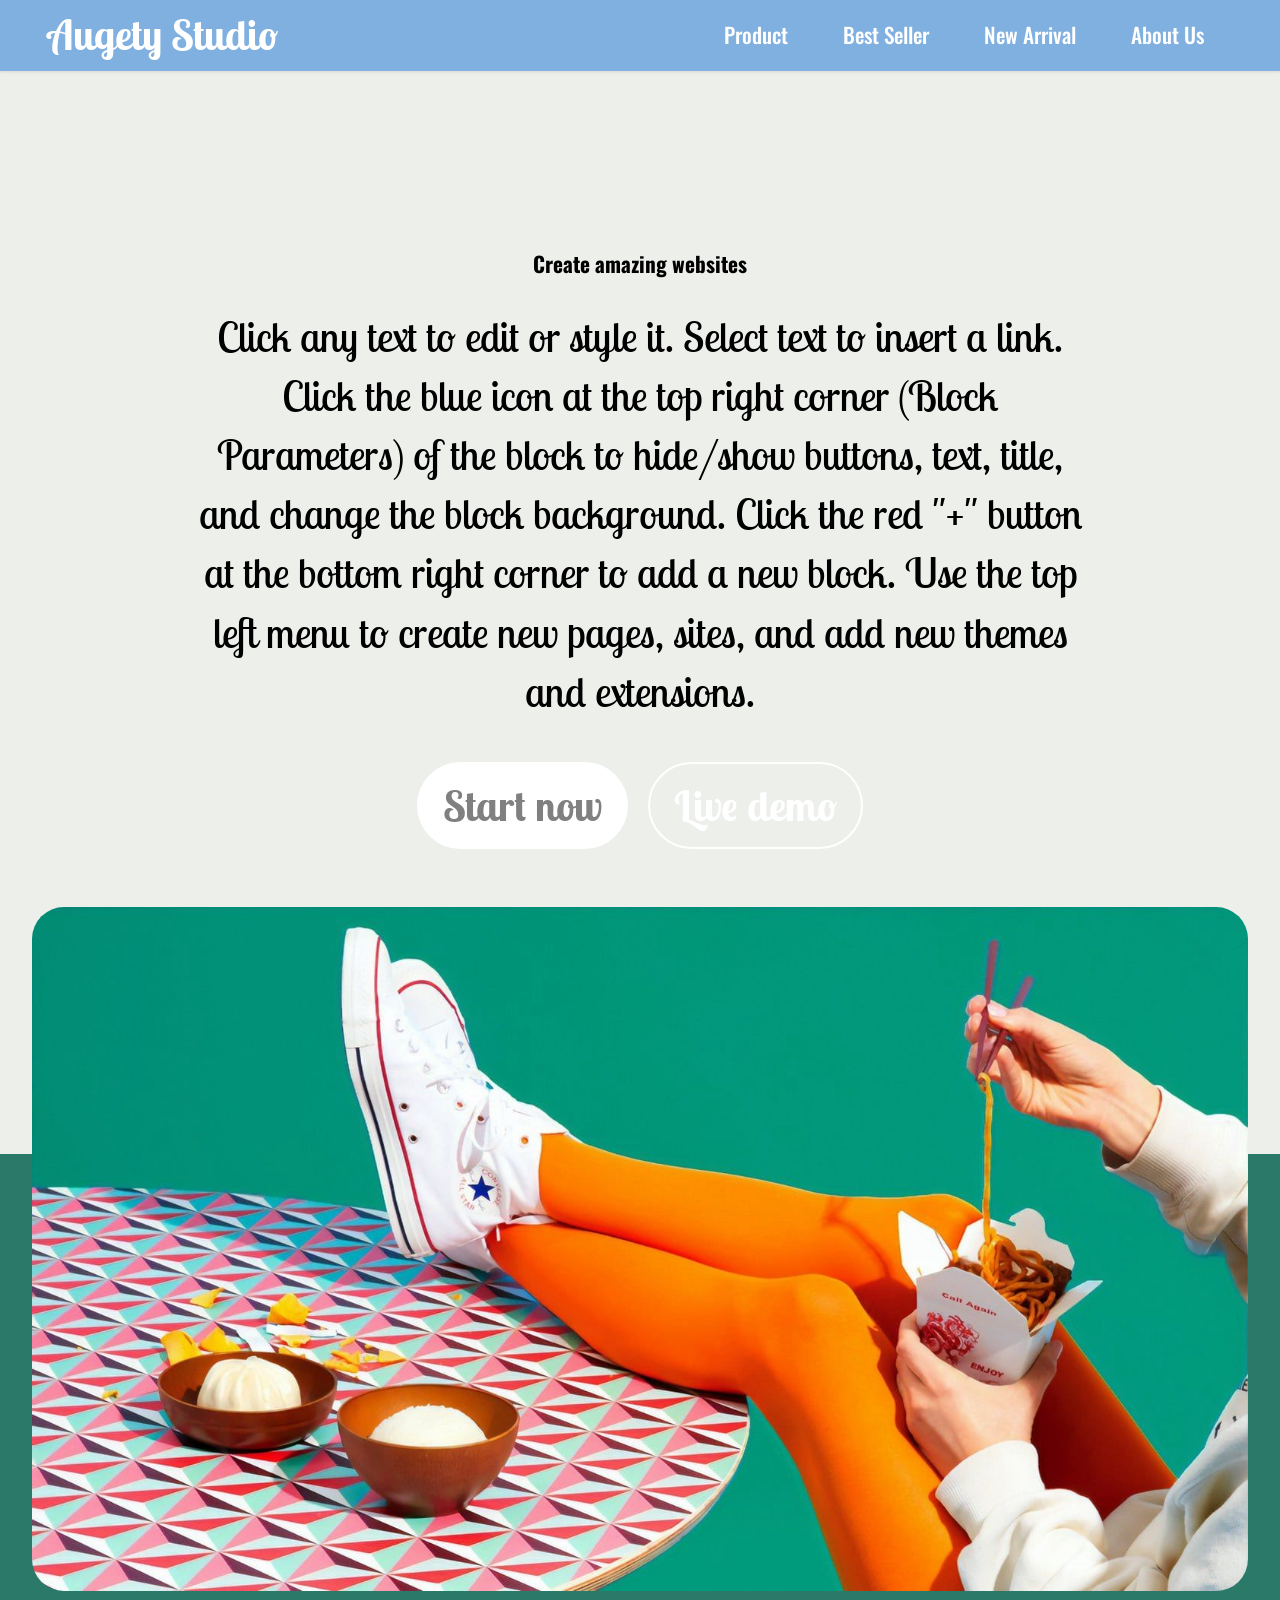
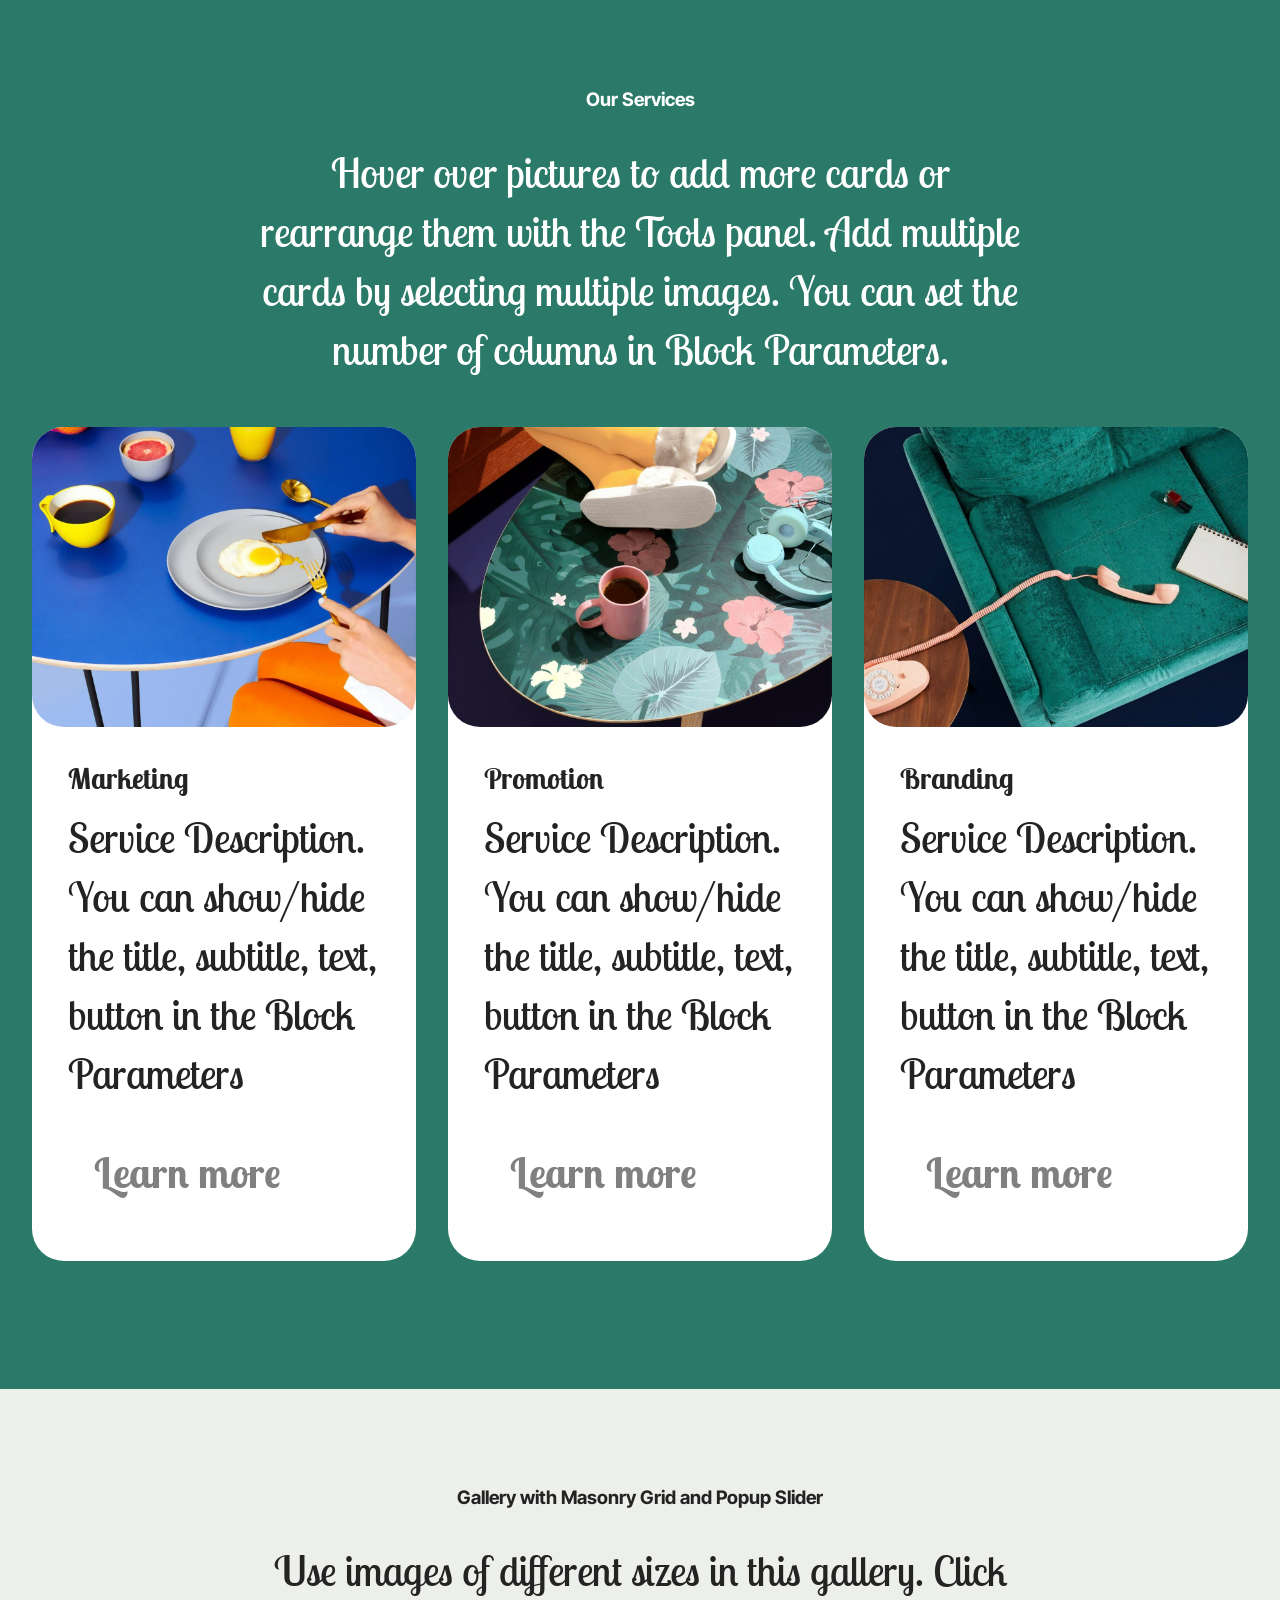
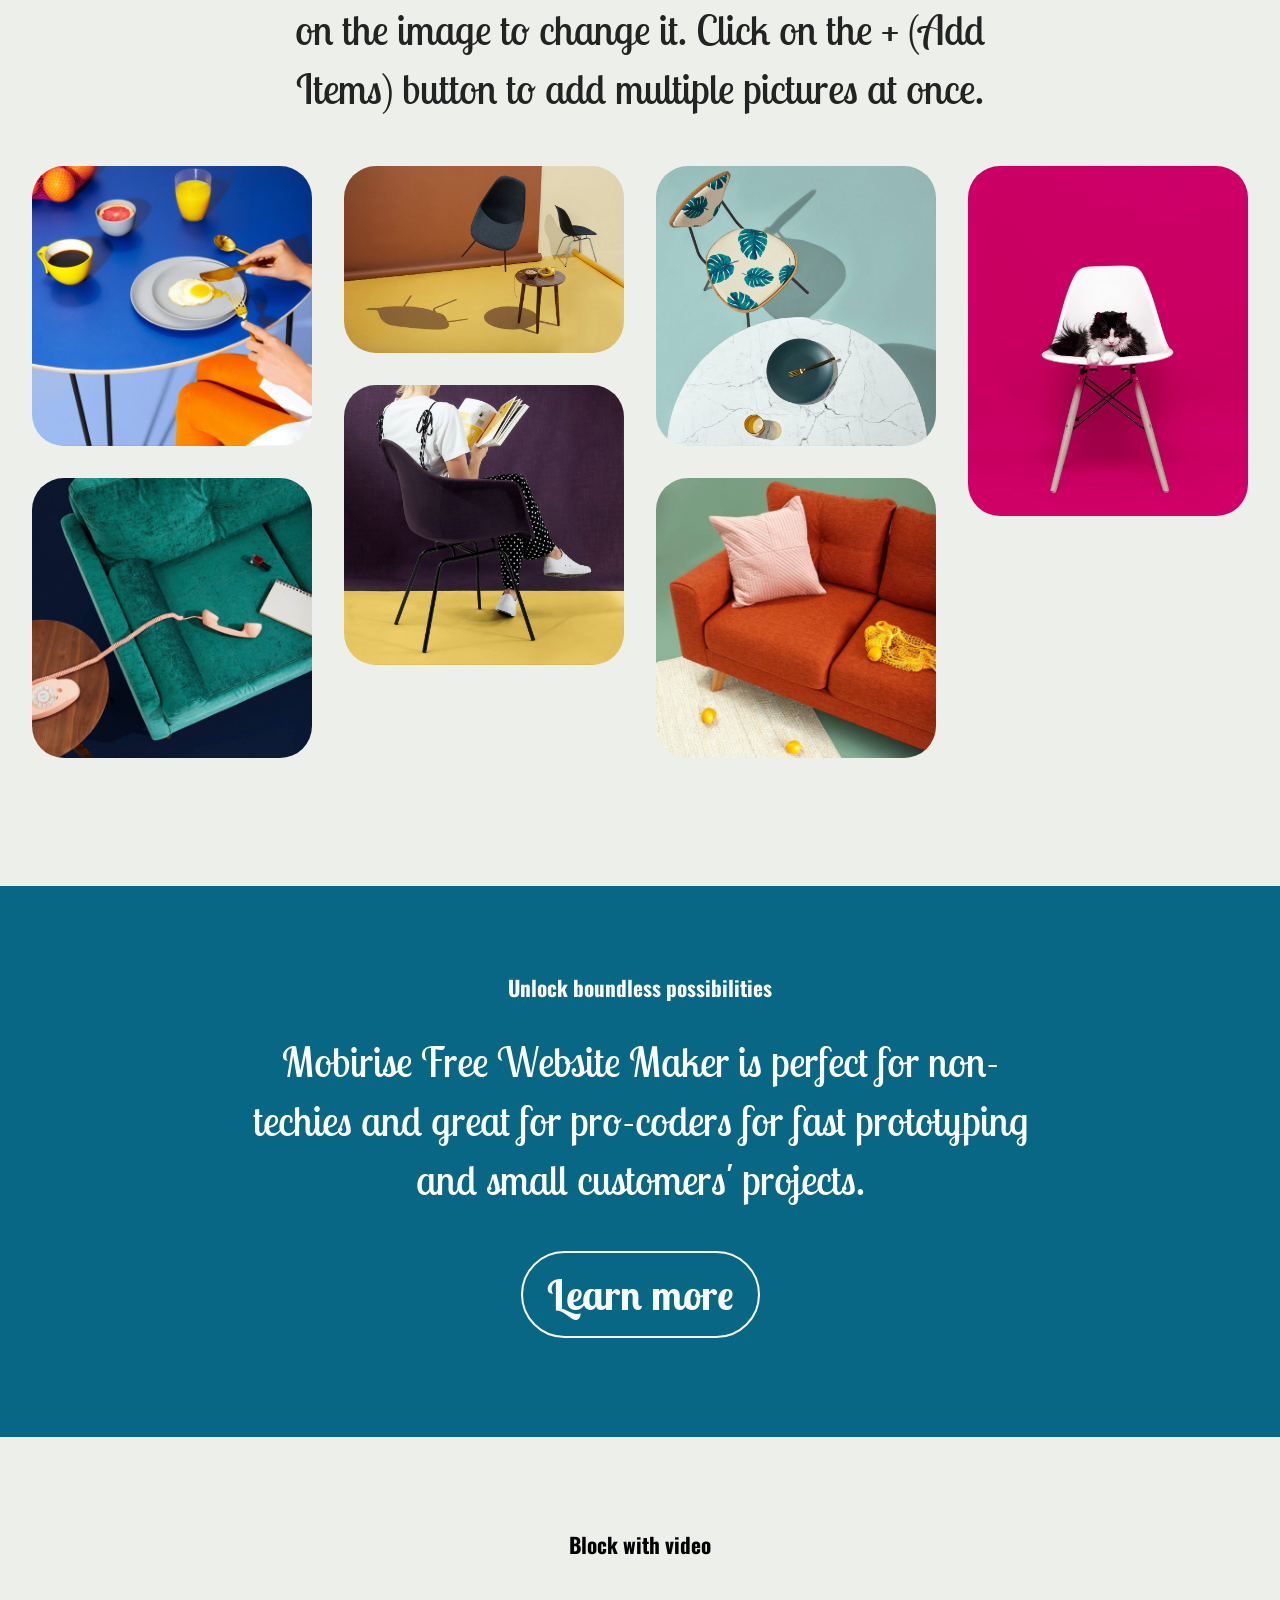
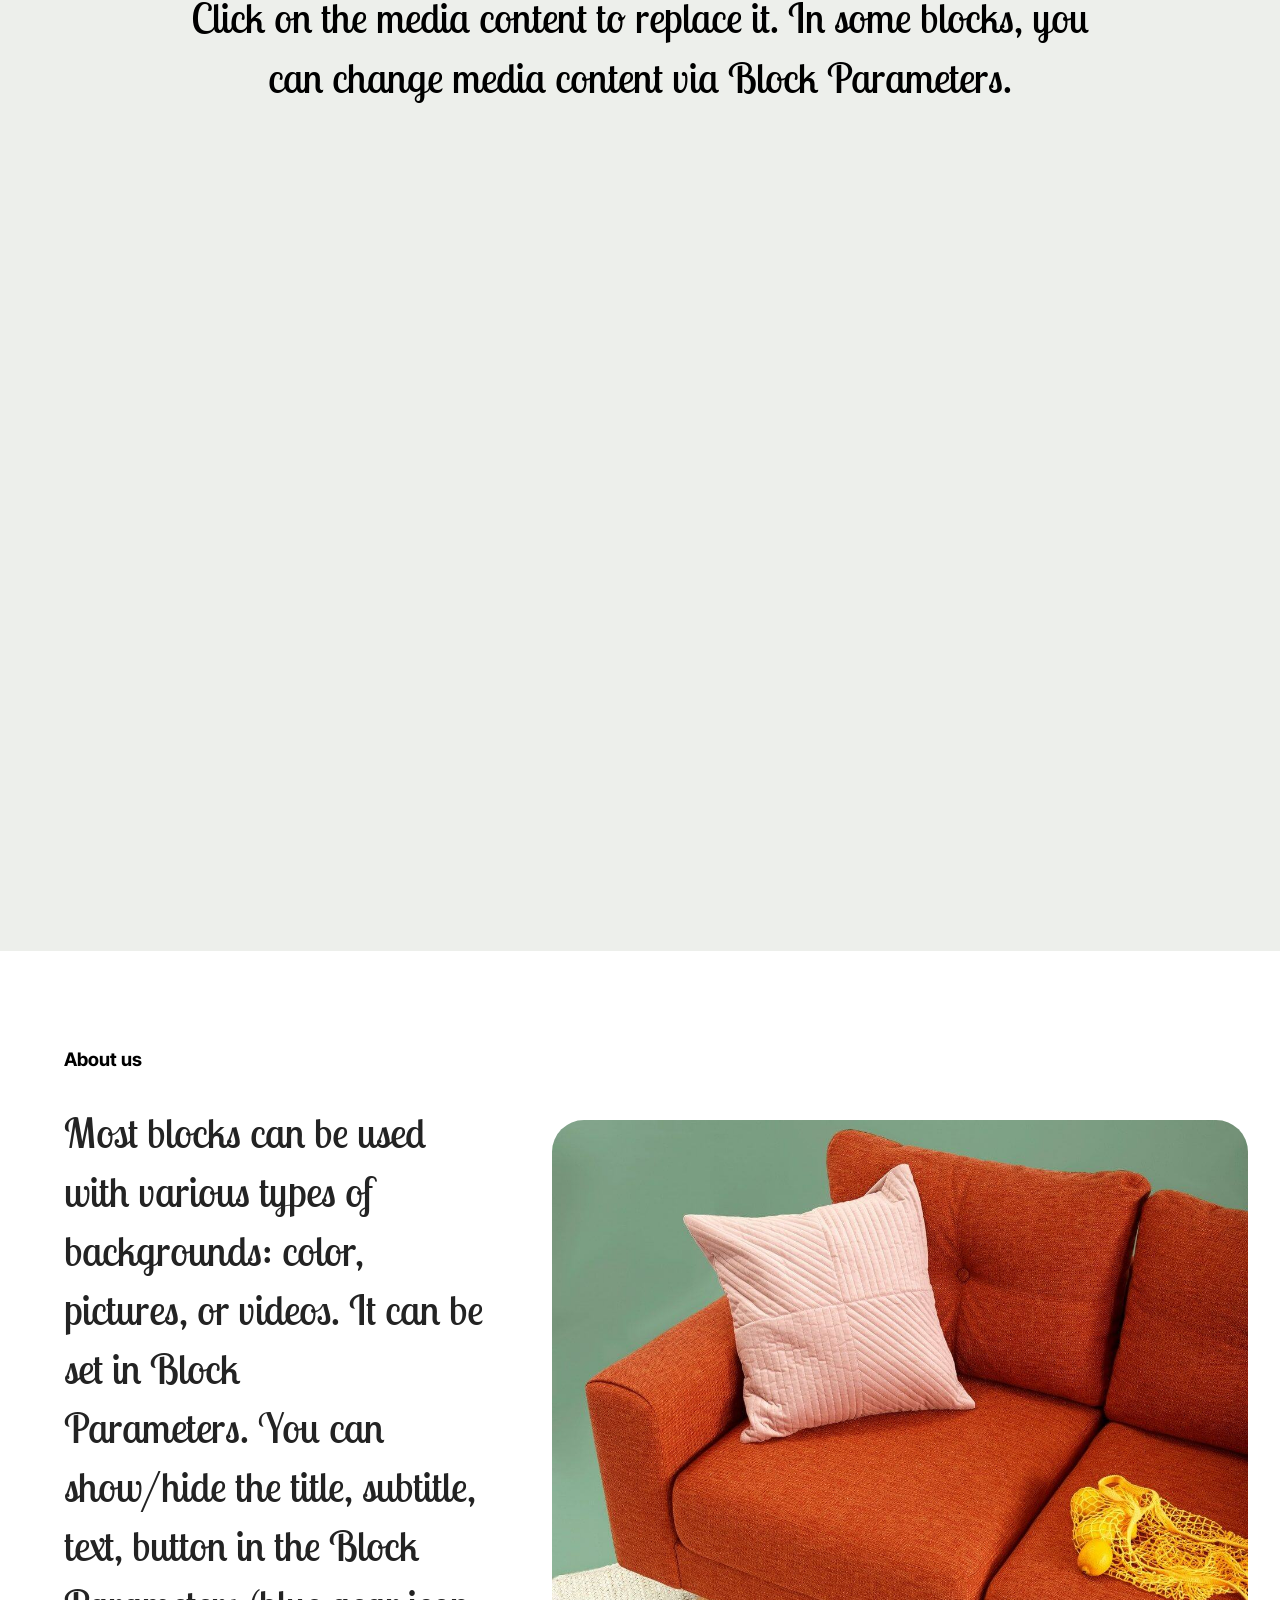
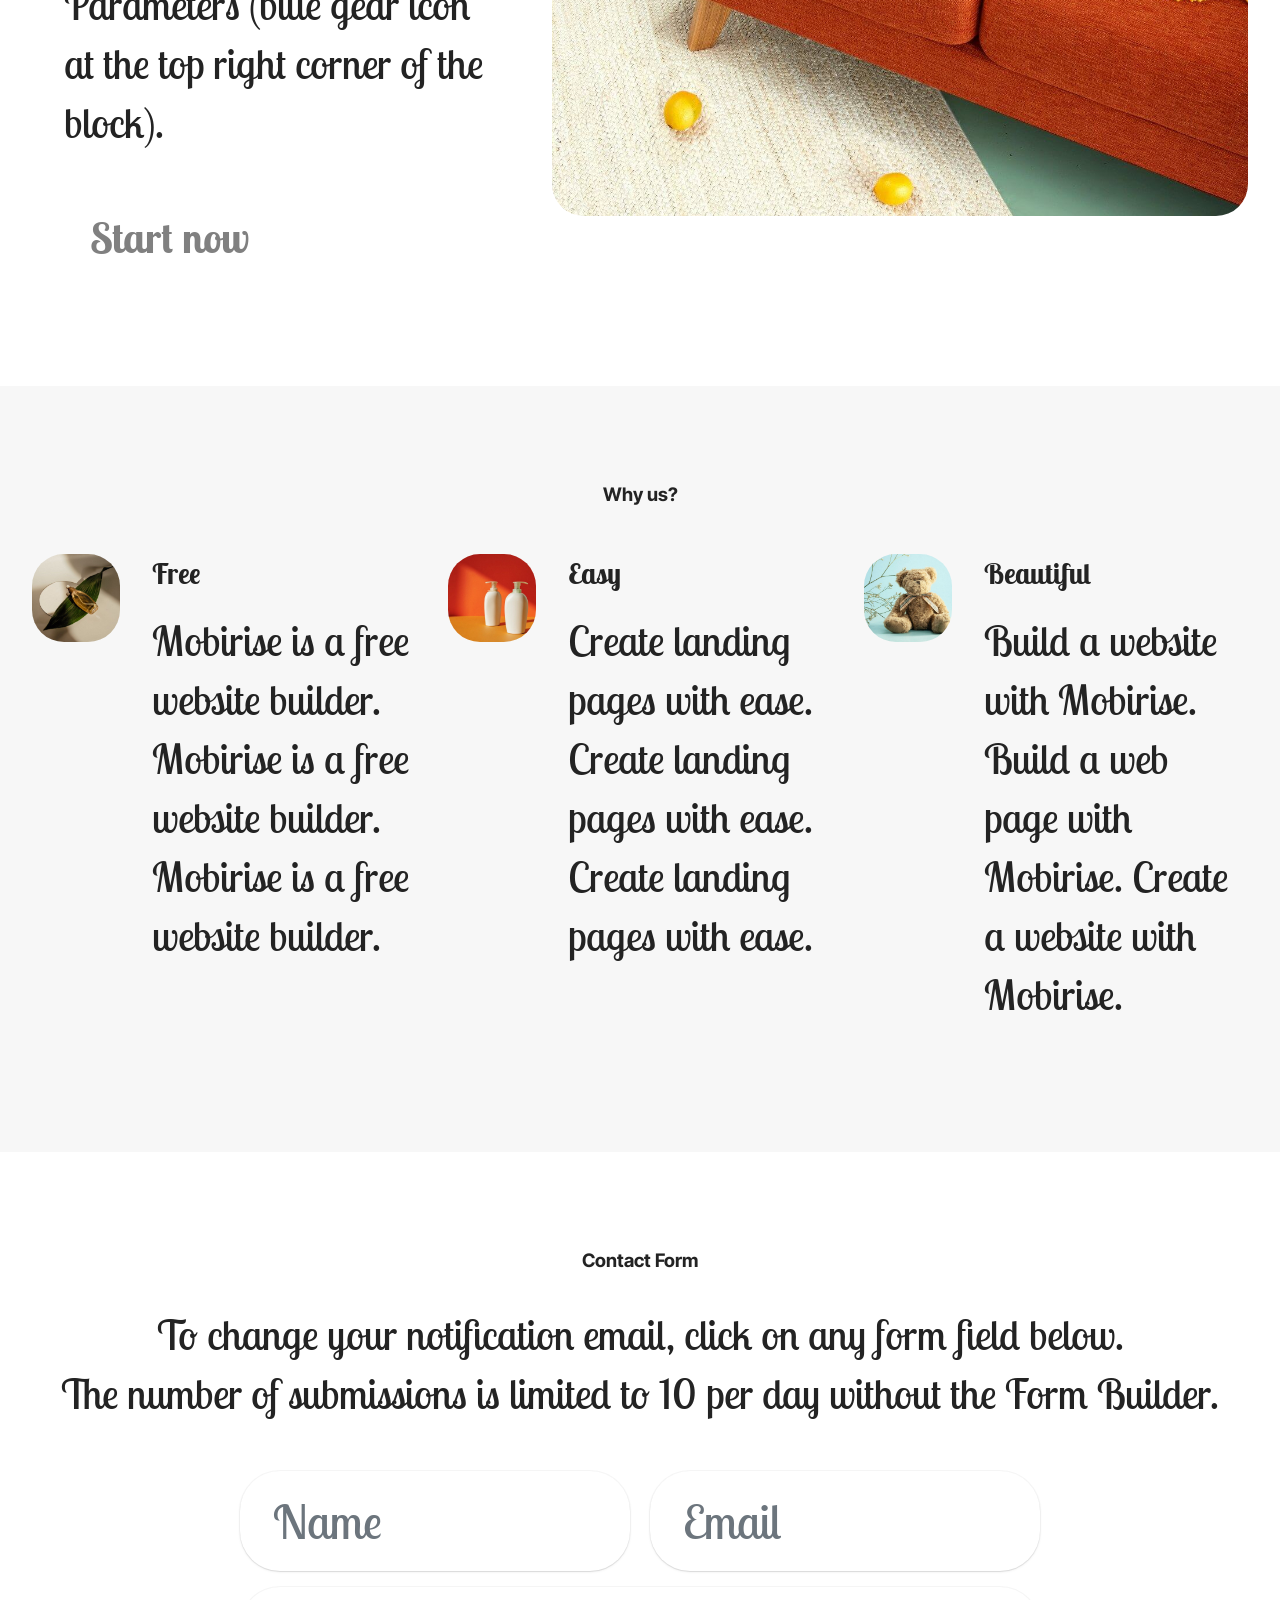
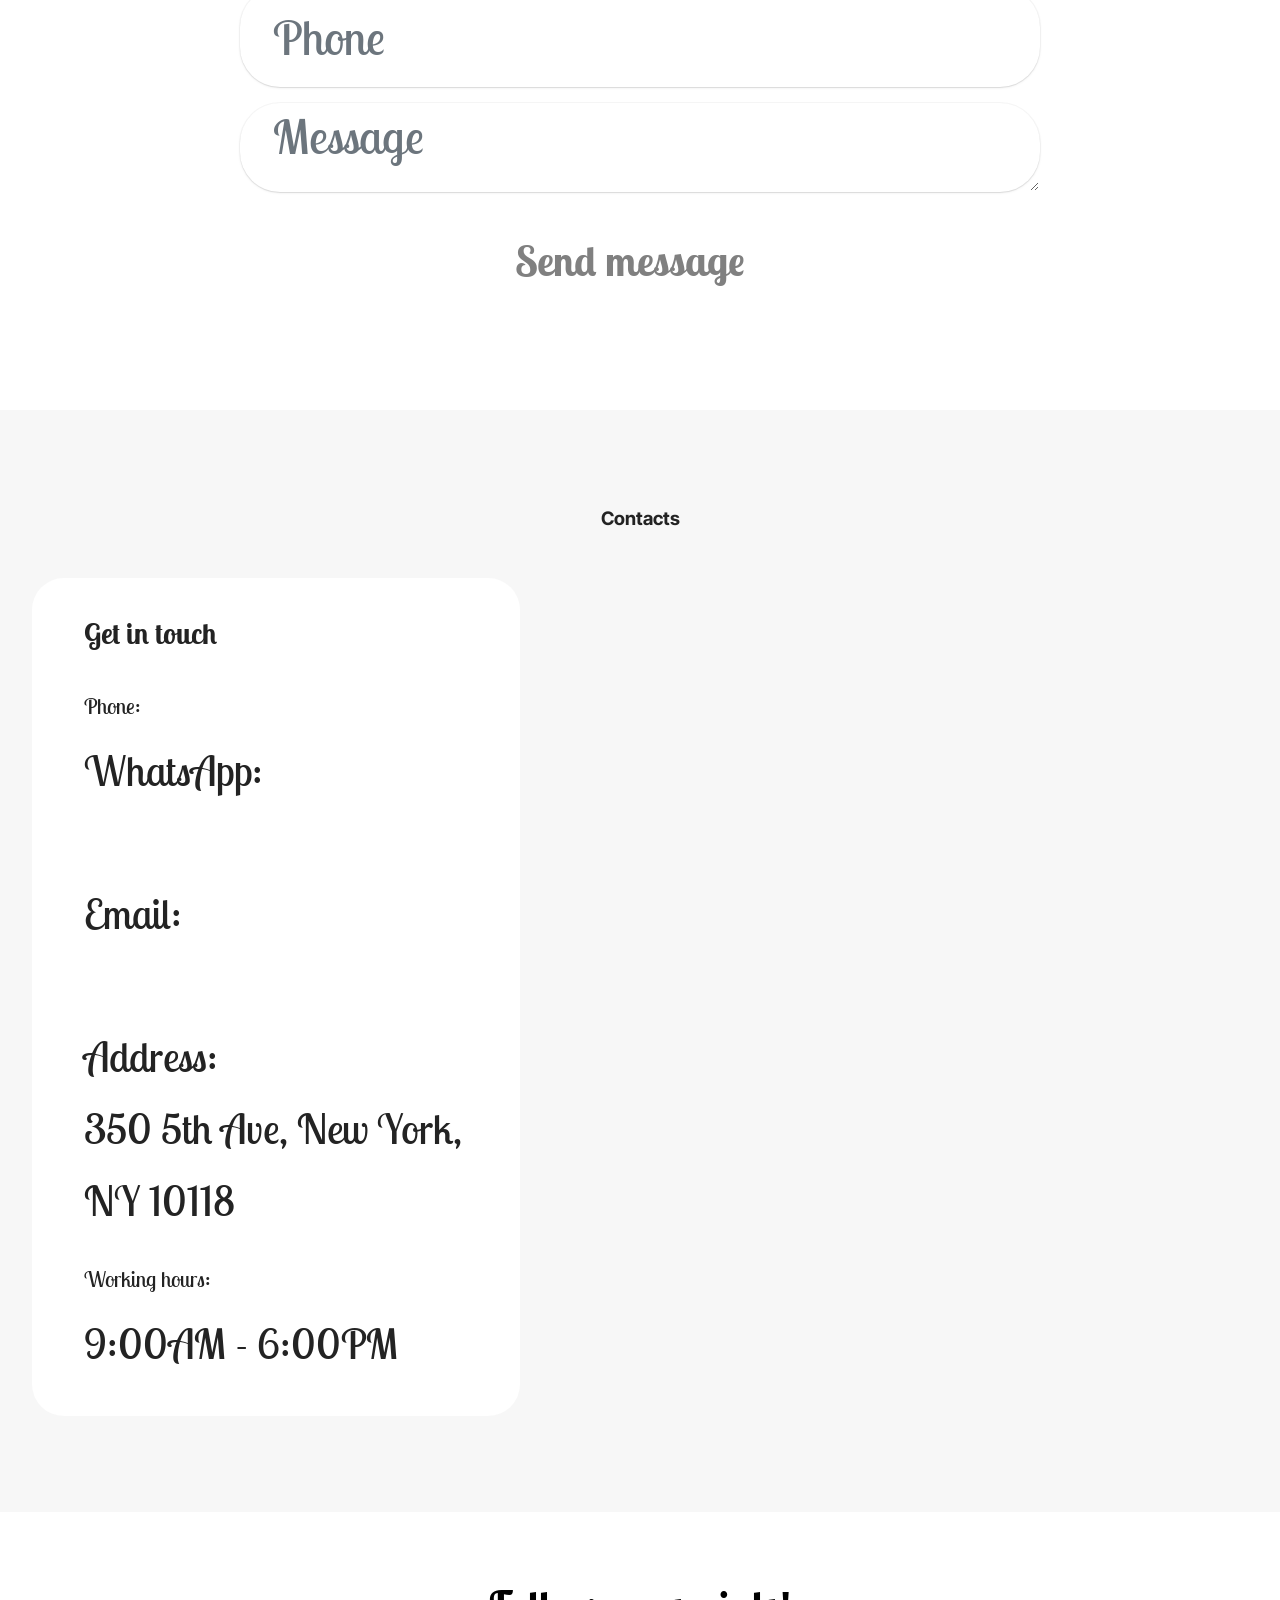
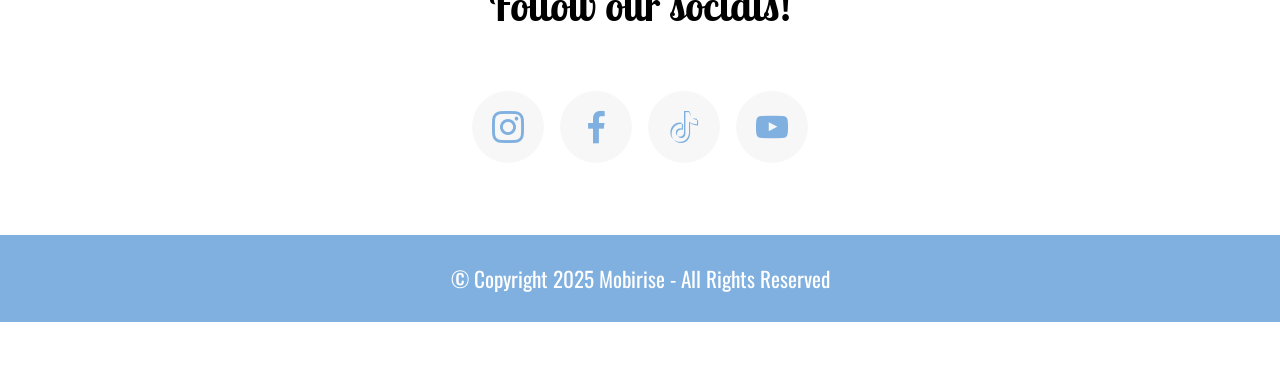
==== commit ebefbaec: "create github pages" ====
--- a/index.html
+++ b/index.html
@@ -20,9 +20,11 @@
   <link rel="stylesheet" href="assets/gallery/style.css">
   <link rel="preload" href="https://fonts.googleapis.com/css?family=Oswald:200,300,400,500,600,700&display=swap" as="style" onload="this.onload=null;this.rel='stylesheet'">
   <noscript><link rel="stylesheet" href="https://fonts.googleapis.com/css?family=Oswald:200,300,400,500,600,700&display=swap"></noscript>
+  <link rel="preload" href="https://fonts.googleapis.com/css?family=Inter+Tight:100,200,300,400,500,600,700,800,900,100i,200i,300i,400i,500i,600i,700i,800i,900i&display=swap" as="style" onload="this.onload=null;this.rel='stylesheet'">
+  <noscript><link rel="stylesheet" href="https://fonts.googleapis.com/css?family=Inter+Tight:100,200,300,400,500,600,700,800,900,100i,200i,300i,400i,500i,600i,700i,800i,900i&display=swap"></noscript>
   <link rel="preload" href="https://fonts.googleapis.com/css?family=Lobster+Two:400,400i,700,700i&display=swap" as="style" onload="this.onload=null;this.rel='stylesheet'">
   <noscript><link rel="stylesheet" href="https://fonts.googleapis.com/css?family=Lobster+Two:400,400i,700,700i&display=swap"></noscript>
-  <link rel="preload" as="style" href="assets/mobirise/css/mbr-additional.css?v=g6pbRD"><link rel="stylesheet" href="assets/mobirise/css/mbr-additional.css?v=g6pbRD" type="text/css">
+  <link rel="preload" as="style" href="assets/mobirise/css/mbr-additional.css?v=6UXnMz"><link rel="stylesheet" href="assets/mobirise/css/mbr-additional.css?v=6UXnMz" type="text/css">
 
   
   
@@ -168,75 +170,75 @@
         </div>
         <div class="row mbr-gallery mbr-masonry" data-masonry="{&quot;percentPosition&quot;: true }">
             <div class="col-12 col-md-6 col-lg-3 item gallery-image">
-                <div class="item-wrapper" data-toggle="modal" data-bs-toggle="modal" data-target="#vg511iTllQ-modal" data-bs-target="#vg511iTllQ-modal">
-                    <img class="w-100" src="assets/images/gallery03.jpg" alt="Mobirise Website Builder" data-slide-to="0" data-bs-slide-to="0" data-target="#lb-vg511iTllQ" data-bs-target="#lb-vg511iTllQ">
-                    <div class="icon-wrapper">
-                        <span class="mobi-mbri mobi-mbri-search mbr-iconfont mbr-iconfont-btn"></span>
-                    </div>
-                </div>
-                
-            </div>
-            <div class="col-12 col-md-6 col-lg-3 item gallery-image">
-                <div class="item-wrapper" data-toggle="modal" data-bs-toggle="modal" data-target="#vg511iTllQ-modal" data-bs-target="#vg511iTllQ-modal">
-                    <img class="w-100" src="assets/images/gallery13.jpg" alt="Mobirise Website Builder" data-slide-to="1" data-bs-slide-to="1" data-target="#lb-vg511iTllQ" data-bs-target="#lb-vg511iTllQ">
-                    <div class="icon-wrapper">
-                        <span class="mobi-mbri mobi-mbri-search mbr-iconfont mbr-iconfont-btn"></span>
-                    </div>
-                </div>
-                
-            </div>
-            <div class="col-12 col-md-6 col-lg-3 item gallery-image">
-                <div class="item-wrapper" data-toggle="modal" data-bs-toggle="modal" data-target="#vg511iTllQ-modal" data-bs-target="#vg511iTllQ-modal">
-                    <img class="w-100" src="assets/images/gallery10.jpg" alt="Mobirise Website Builder" data-slide-to="2" data-bs-slide-to="2" data-target="#lb-vg511iTllQ" data-bs-target="#lb-vg511iTllQ">
-                    <div class="icon-wrapper">
-                        <span class="mobi-mbri mobi-mbri-search mbr-iconfont mbr-iconfont-btn"></span>
-                    </div>
-                </div>
-                
-            </div>
-            <div class="col-12 col-md-6 col-lg-3 item gallery-image">
-                <div class="item-wrapper" data-toggle="modal" data-bs-toggle="modal" data-target="#vg511iTllQ-modal" data-bs-target="#vg511iTllQ-modal">
-                    <img class="w-100" src="assets/images/gallery08.jpg" alt="Mobirise Website Builder" data-slide-to="3" data-bs-slide-to="3" data-target="#lb-vg511iTllQ" data-bs-target="#lb-vg511iTllQ">
-                    <div class="icon-wrapper">
-                        <span class="mobi-mbri mobi-mbri-search mbr-iconfont mbr-iconfont-btn"></span>
-                    </div>
-                </div>
-                
-            </div>
-            <div class="col-12 col-md-6 col-lg-3 item gallery-image">
-                <div class="item-wrapper" data-toggle="modal" data-bs-toggle="modal" data-target="#vg511iTllQ-modal" data-bs-target="#vg511iTllQ-modal">
-                    <img class="w-100" src="assets/images/gallery06.jpg" alt="Mobirise Website Builder" data-slide-to="4" data-bs-slide-to="4" data-target="#lb-vg511iTllQ" data-bs-target="#lb-vg511iTllQ">
-                    <div class="icon-wrapper">
-                        <span class="mobi-mbri mobi-mbri-search mbr-iconfont mbr-iconfont-btn"></span>
-                    </div>
-                </div>
-                
-            </div>
-            <div class="col-12 col-md-6 col-lg-3 item gallery-image">
-                <div class="item-wrapper" data-toggle="modal" data-bs-toggle="modal" data-target="#vg511iTllQ-modal" data-bs-target="#vg511iTllQ-modal">
-                    <img class="w-100" src="assets/images/gallery02.jpg" alt="Mobirise Website Builder" data-slide-to="5" data-bs-slide-to="5" data-target="#lb-vg511iTllQ" data-bs-target="#lb-vg511iTllQ">
-                    <div class="icon-wrapper">
-                        <span class="mobi-mbri mobi-mbri-search mbr-iconfont mbr-iconfont-btn"></span>
-                    </div>
-                </div>
-                
-            </div>
-            <div class="col-12 col-md-6 col-lg-3 item gallery-image">
-                <div class="item-wrapper" data-toggle="modal" data-bs-toggle="modal" data-target="#vg511iTllQ-modal" data-bs-target="#vg511iTllQ-modal">
-                    <img class="w-100" src="assets/images/gallery01.jpg" alt="Mobirise Website Builder" data-slide-to="6" data-bs-slide-to="6" data-target="#lb-vg511iTllQ" data-bs-target="#lb-vg511iTllQ">
-                    <div class="icon-wrapper">
-                        <span class="mobi-mbri mobi-mbri-search mbr-iconfont mbr-iconfont-btn"></span>
-                    </div>
-                </div>
-                
-            </div>
-        </div>
-
-        <div class="modal mbr-slider" tabindex="-1" role="dialog" aria-hidden="true" id="vg511iTllQ-modal">
+                <div class="item-wrapper" data-toggle="modal" data-bs-toggle="modal" data-target="#vg57wYNzQD-modal" data-bs-target="#vg57wYNzQD-modal">
+                    <img class="w-100" src="assets/images/gallery03.jpg" alt="Mobirise Website Builder" data-slide-to="0" data-bs-slide-to="0" data-target="#lb-vg57wYNzQD" data-bs-target="#lb-vg57wYNzQD">
+                    <div class="icon-wrapper">
+                        <span class="mobi-mbri mobi-mbri-search mbr-iconfont mbr-iconfont-btn"></span>
+                    </div>
+                </div>
+                
+            </div>
+            <div class="col-12 col-md-6 col-lg-3 item gallery-image">
+                <div class="item-wrapper" data-toggle="modal" data-bs-toggle="modal" data-target="#vg57wYNzQD-modal" data-bs-target="#vg57wYNzQD-modal">
+                    <img class="w-100" src="assets/images/gallery13.jpg" alt="Mobirise Website Builder" data-slide-to="1" data-bs-slide-to="1" data-target="#lb-vg57wYNzQD" data-bs-target="#lb-vg57wYNzQD">
+                    <div class="icon-wrapper">
+                        <span class="mobi-mbri mobi-mbri-search mbr-iconfont mbr-iconfont-btn"></span>
+                    </div>
+                </div>
+                
+            </div>
+            <div class="col-12 col-md-6 col-lg-3 item gallery-image">
+                <div class="item-wrapper" data-toggle="modal" data-bs-toggle="modal" data-target="#vg57wYNzQD-modal" data-bs-target="#vg57wYNzQD-modal">
+                    <img class="w-100" src="assets/images/gallery10.jpg" alt="Mobirise Website Builder" data-slide-to="2" data-bs-slide-to="2" data-target="#lb-vg57wYNzQD" data-bs-target="#lb-vg57wYNzQD">
+                    <div class="icon-wrapper">
+                        <span class="mobi-mbri mobi-mbri-search mbr-iconfont mbr-iconfont-btn"></span>
+                    </div>
+                </div>
+                
+            </div>
+            <div class="col-12 col-md-6 col-lg-3 item gallery-image">
+                <div class="item-wrapper" data-toggle="modal" data-bs-toggle="modal" data-target="#vg57wYNzQD-modal" data-bs-target="#vg57wYNzQD-modal">
+                    <img class="w-100" src="assets/images/gallery08.jpg" alt="Mobirise Website Builder" data-slide-to="3" data-bs-slide-to="3" data-target="#lb-vg57wYNzQD" data-bs-target="#lb-vg57wYNzQD">
+                    <div class="icon-wrapper">
+                        <span class="mobi-mbri mobi-mbri-search mbr-iconfont mbr-iconfont-btn"></span>
+                    </div>
+                </div>
+                
+            </div>
+            <div class="col-12 col-md-6 col-lg-3 item gallery-image">
+                <div class="item-wrapper" data-toggle="modal" data-bs-toggle="modal" data-target="#vg57wYNzQD-modal" data-bs-target="#vg57wYNzQD-modal">
+                    <img class="w-100" src="assets/images/gallery06.jpg" alt="Mobirise Website Builder" data-slide-to="4" data-bs-slide-to="4" data-target="#lb-vg57wYNzQD" data-bs-target="#lb-vg57wYNzQD">
+                    <div class="icon-wrapper">
+                        <span class="mobi-mbri mobi-mbri-search mbr-iconfont mbr-iconfont-btn"></span>
+                    </div>
+                </div>
+                
+            </div>
+            <div class="col-12 col-md-6 col-lg-3 item gallery-image">
+                <div class="item-wrapper" data-toggle="modal" data-bs-toggle="modal" data-target="#vg57wYNzQD-modal" data-bs-target="#vg57wYNzQD-modal">
+                    <img class="w-100" src="assets/images/gallery02.jpg" alt="Mobirise Website Builder" data-slide-to="5" data-bs-slide-to="5" data-target="#lb-vg57wYNzQD" data-bs-target="#lb-vg57wYNzQD">
+                    <div class="icon-wrapper">
+                        <span class="mobi-mbri mobi-mbri-search mbr-iconfont mbr-iconfont-btn"></span>
+                    </div>
+                </div>
+                
+            </div>
+            <div class="col-12 col-md-6 col-lg-3 item gallery-image">
+                <div class="item-wrapper" data-toggle="modal" data-bs-toggle="modal" data-target="#vg57wYNzQD-modal" data-bs-target="#vg57wYNzQD-modal">
+                    <img class="w-100" src="assets/images/gallery01.jpg" alt="Mobirise Website Builder" data-slide-to="6" data-bs-slide-to="6" data-target="#lb-vg57wYNzQD" data-bs-target="#lb-vg57wYNzQD">
+                    <div class="icon-wrapper">
+                        <span class="mobi-mbri mobi-mbri-search mbr-iconfont mbr-iconfont-btn"></span>
+                    </div>
+                </div>
+                
+            </div>
+        </div>
+
+        <div class="modal mbr-slider" tabindex="-1" role="dialog" aria-hidden="true" id="vg57wYNzQD-modal">
             <div class="modal-dialog" role="document">
                 <div class="modal-content">
                     <div class="modal-body">
-                        <div class="carousel slide" id="lb-vg511iTllQ" data-interval="5000" data-bs-interval="5000">
+                        <div class="carousel slide" id="lb-vg57wYNzQD" data-interval="5000" data-bs-interval="5000">
                             <div class="carousel-inner">
                                 <div class="carousel-item active">
                                     <img class="d-block w-100" src="assets/images/gallery03.jpg" alt="Mobirise Website Builder">
@@ -261,21 +263,21 @@
                                 </div>
                             </div>
                             <ol class="carousel-indicators">
-                                <li data-slide-to="0" data-bs-slide-to="0" class="active" data-target="#lb-vg511iTllQ" data-bs-target="#lb-vg511iTllQ"></li>
-                                <li data-slide-to="1" data-bs-slide-to="1" data-target="#lb-vg511iTllQ" data-bs-target="#lb-vg511iTllQ"></li>
-                                <li data-slide-to="2" data-bs-slide-to="2" data-target="#lb-vg511iTllQ" data-bs-target="#lb-vg511iTllQ"></li>
-                                <li data-slide-to="3" data-bs-slide-to="3" data-target="#lb-vg511iTllQ" data-bs-target="#lb-vg511iTllQ"></li>
-                                <li data-slide-to="4" data-bs-slide-to="4" data-target="#lb-vg511iTllQ" data-bs-target="#lb-vg511iTllQ"></li>
-                                <li data-slide-to="5" data-bs-slide-to="5" data-target="#lb-vg511iTllQ" data-bs-target="#lb-vg511iTllQ"></li>
-                                <li data-slide-to="6" data-bs-slide-to="6" data-target="#lb-vg511iTllQ" data-bs-target="#lb-vg511iTllQ"></li>
+                                <li data-slide-to="0" data-bs-slide-to="0" class="active" data-target="#lb-vg57wYNzQD" data-bs-target="#lb-vg57wYNzQD"></li>
+                                <li data-slide-to="1" data-bs-slide-to="1" data-target="#lb-vg57wYNzQD" data-bs-target="#lb-vg57wYNzQD"></li>
+                                <li data-slide-to="2" data-bs-slide-to="2" data-target="#lb-vg57wYNzQD" data-bs-target="#lb-vg57wYNzQD"></li>
+                                <li data-slide-to="3" data-bs-slide-to="3" data-target="#lb-vg57wYNzQD" data-bs-target="#lb-vg57wYNzQD"></li>
+                                <li data-slide-to="4" data-bs-slide-to="4" data-target="#lb-vg57wYNzQD" data-bs-target="#lb-vg57wYNzQD"></li>
+                                <li data-slide-to="5" data-bs-slide-to="5" data-target="#lb-vg57wYNzQD" data-bs-target="#lb-vg57wYNzQD"></li>
+                                <li data-slide-to="6" data-bs-slide-to="6" data-target="#lb-vg57wYNzQD" data-bs-target="#lb-vg57wYNzQD"></li>
                             </ol>
                             <a role="button" href="" class="close" data-dismiss="modal" data-bs-dismiss="modal" aria-label="Close">
                             </a>
-                            <a class="carousel-control-prev carousel-control" role="button" data-slide="prev" data-bs-slide="prev" href="#lb-vg511iTllQ">
+                            <a class="carousel-control-prev carousel-control" role="button" data-slide="prev" data-bs-slide="prev" href="#lb-vg57wYNzQD">
                                 <span class="mobi-mbri mobi-mbri-arrow-prev" aria-hidden="true"></span>
                                 <span class="sr-only visually-hidden">Previous</span>
                             </a>
-                            <a class="carousel-control-next carousel-control" role="button" data-slide="next" data-bs-slide="next" href="#lb-vg511iTllQ">
+                            <a class="carousel-control-next carousel-control" role="button" data-slide="next" data-bs-slide="next" href="#lb-vg57wYNzQD">
                                 <span class="mobi-mbri mobi-mbri-arrow-next" aria-hidden="true"></span>
                                 <span class="sr-only visually-hidden">Next</span>
                             </a>
@@ -418,7 +420,7 @@
         </div>
         <div class="row justify-content-center mt-4">
             <div class="col-lg-8 mx-auto mbr-form" data-form-type="formoid">
-                <form action="https://mobirise.eu/" method="POST" class="mbr-form form-with-styler" data-form-title="Form Name"><input type="hidden" name="email" data-form-email="true" value="VAqeE/ZTWcdEH6pEVykDOCLz37iHNxDYx13z2luTb8CZfMDuKnHI8IkiB3p1C9a7yPCAYat+uXvISpHDE/WEpmbyoe9+FcV2QxFPCN7lkwkH6jmaonwJ3gDH7g4cfcSH">
+                <form action="https://mobirise.eu/" method="POST" class="mbr-form form-with-styler" data-form-title="Form Name"><input type="hidden" name="email" data-form-email="true" value="ubLTwMnC20VaykB9xRvgAtZCQRVc+KK2tDnA9fsoP+ou2qi1OG8VultGU2eLJJhZfSIGlxDubhAdg6tExggUr/5Dk0kzKBvfyDx1EDROMT+pMIm36LOQVf+AJEI0Vuuc">
                     <div class="row">
                         <div hidden="hidden" data-form-alert="" class="alert alert-success col-12">Thanks for filling out the form!</div>
                         <div hidden="hidden" data-form-alert-danger="" class="alert alert-danger col-12">
@@ -489,7 +491,7 @@
 
     <div class="container">
         <div class="row">
-            <h3 class="mbr-section-title align-center mb-5 mbr-fonts-style display-4">
+            <h3 class="mbr-section-title align-center mb-5 mbr-fonts-style display-7">
                 <strong>Follow our socials!</strong></h3>
             <div class="col-12">
                 <div class="social-row">
@@ -535,7 +537,7 @@
             </div>
         </div>
     </div>
-</section><section class="display-7" style="padding: 0;align-items: center;justify-content: center;flex-wrap: wrap;    align-content: center;display: flex;position: relative;height: 4rem;"><a href="https://mobiri.se/4654940" style="flex: 1 1;height: 4rem;position: absolute;width: 100%;z-index: 1;"><img alt="" style="height: 4rem;" src="[data-uri]"></a><p style="margin: 0;text-align: center;" class="display-7">&#8204;</p><a style="z-index:1" href="https://mobirise.com/html-builder.html">HTML Website Creator</a></section><script src="assets/bootstrap/js/bootstrap.bundle.min.js"></script>  <script src="assets/smoothscroll/smooth-scroll.js"></script>  <script src="assets/ytplayer/index.js"></script>  <script src="assets/dropdown/js/navbar-dropdown.js"></script>  <script src="assets/masonry/masonry.pkgd.min.js"></script>  <script src="assets/imagesloaded/imagesloaded.pkgd.min.js"></script>  <script src="assets/theme/js/script.js"></script>  <script src="assets/gallery/player.min.js"></script>  <script src="assets/gallery/script.js"></script>  <script src="assets/formoid/formoid.min.js"></script>  
+</section><section class="display-7" style="padding: 0;align-items: center;justify-content: center;flex-wrap: wrap;    align-content: center;display: flex;position: relative;height: 4rem;"><a href="https://mobiri.se/4654940" style="flex: 1 1;height: 4rem;position: absolute;width: 100%;z-index: 1;"><img alt="" style="height: 4rem;" src="[data-uri]"></a><p style="margin: 0;text-align: center;" class="display-7">&#8204;</p><a style="z-index:1" href="https://mobirise.com/drag-drop-website-builder.html">Drag & Drop Website Builder</a></section><script src="assets/bootstrap/js/bootstrap.bundle.min.js"></script>  <script src="assets/smoothscroll/smooth-scroll.js"></script>  <script src="assets/ytplayer/index.js"></script>  <script src="assets/dropdown/js/navbar-dropdown.js"></script>  <script src="assets/masonry/masonry.pkgd.min.js"></script>  <script src="assets/imagesloaded/imagesloaded.pkgd.min.js"></script>  <script src="assets/theme/js/script.js"></script>  <script src="assets/gallery/player.min.js"></script>  <script src="assets/gallery/script.js"></script>  <script src="assets/formoid/formoid.min.js"></script>  
   
   
  <div id="scrollToTop" class="scrollToTop mbr-arrow-up"><a style="text-align: center;"><i class="mbr-arrow-up-icon mbr-arrow-up-icon-cm cm-icon cm-icon-smallarrow-up"></i></a></div>
--- a/assets/mobirise/css/mbr-additional.css
+++ b/assets/mobirise/css/mbr-additional.css
@@ -29,20 +29,20 @@
   font-size: 1.75rem;
 }
 .display-2 {
+  font-family: 'Inter Tight', sans-serif;
+  font-size: 1.2rem;
+  line-height: 1;
+}
+.display-2 > .mbr-iconfont {
+  font-size: 1.5rem;
+}
+.display-4 {
   font-family: 'Oswald', sans-serif;
   font-size: 1.8rem;
-  line-height: 1;
-}
-.display-2 > .mbr-iconfont {
+  line-height: 1.5;
+}
+.display-4 > .mbr-iconfont {
   font-size: 2.25rem;
-}
-.display-4 {
-  font-family: 'Oswald', sans-serif;
-  font-size: 3rem;
-  line-height: 1.5;
-}
-.display-4 > .mbr-iconfont {
-  font-size: 3.75rem;
 }
 .display-5 {
   font-family: 'Lobster Two', display;
@@ -54,11 +54,11 @@
 }
 .display-7 {
   font-family: 'Lobster Two', display;
-  font-size: 2rem;
+  font-size: 3rem;
   line-height: 1.3;
 }
 .display-7 > .mbr-iconfont {
-  font-size: 2.5rem;
+  font-size: 3.75rem;
 }
 /* ---- Fluid typography for mobile devices ---- */
 /* 1.4 - font scale ratio ( bootstrap == 1.42857 ) */
@@ -77,14 +77,14 @@
     line-height: calc( 1.1 * (1.14rem + (1.4 - 1.14) * ((100vw - 20rem) / (48 - 20))));
   }
   .display-2 {
+    font-size: 0.96rem;
+    font-size: calc( 1.07rem + (1.2 - 1.07) * ((100vw - 20rem) / (48 - 20)));
+    line-height: calc( 1.3 * (1.07rem + (1.2 - 1.07) * ((100vw - 20rem) / (48 - 20))));
+  }
+  .display-4 {
     font-size: 1.44rem;
     font-size: calc( 1.28rem + (1.8 - 1.28) * ((100vw - 20rem) / (48 - 20)));
-    line-height: calc( 1.3 * (1.28rem + (1.8 - 1.28) * ((100vw - 20rem) / (48 - 20))));
-  }
-  .display-4 {
-    font-size: 2.4rem;
-    font-size: calc( 1.7rem + (3 - 1.7) * ((100vw - 20rem) / (48 - 20)));
-    line-height: calc( 1.4 * (1.7rem + (3 - 1.7) * ((100vw - 20rem) / (48 - 20))));
+    line-height: calc( 1.4 * (1.28rem + (1.8 - 1.28) * ((100vw - 20rem) / (48 - 20))));
   }
   .display-5 {
     font-size: 1.6rem;
@@ -92,9 +92,9 @@
     line-height: calc( 1.4 * (1.35rem + (2 - 1.35) * ((100vw - 20rem) / (48 - 20))));
   }
   .display-7 {
-    font-size: 1.6rem;
-    font-size: calc( 1.35rem + (2 - 1.35) * ((100vw - 20rem) / (48 - 20)));
-    line-height: calc( 1.4 * (1.35rem + (2 - 1.35) * ((100vw - 20rem) / (48 - 20))));
+    font-size: 2.4rem;
+    font-size: calc( 1.7rem + (3 - 1.7) * ((100vw - 20rem) / (48 - 20)));
+    line-height: calc( 1.4 * (1.7rem + (3 - 1.7) * ((100vw - 20rem) / (48 - 20))));
   }
 }
 @media (min-width: 992px) and (max-width: 1400px) {
@@ -104,14 +104,14 @@
     line-height: calc( 1.1 * (1.14rem + (1.4 - 1.14) * ((100vw - 62rem) / (87 - 62))));
   }
   .display-2 {
+    font-size: 0.96rem;
+    font-size: calc( 1.07rem + (1.2 - 1.07) * ((100vw - 62rem) / (87 - 62)));
+    line-height: calc( 1.3 * (1.07rem + (1.2 - 1.07) * ((100vw - 62rem) / (87 - 62))));
+  }
+  .display-4 {
     font-size: 1.44rem;
     font-size: calc( 1.28rem + (1.8 - 1.28) * ((100vw - 62rem) / (87 - 62)));
-    line-height: calc( 1.3 * (1.28rem + (1.8 - 1.28) * ((100vw - 62rem) / (87 - 62))));
-  }
-  .display-4 {
-    font-size: 2.4rem;
-    font-size: calc( 1.7rem + (3 - 1.7) * ((100vw - 62rem) / (87 - 62)));
-    line-height: calc( 1.4 * (1.7rem + (3 - 1.7) * ((100vw - 62rem) / (87 - 62))));
+    line-height: calc( 1.4 * (1.28rem + (1.8 - 1.28) * ((100vw - 62rem) / (87 - 62))));
   }
   .display-5 {
     font-size: 1.6rem;
@@ -119,9 +119,9 @@
     line-height: calc( 1.4 * (1.35rem + (2 - 1.35) * ((100vw - 62rem) / (87 - 62))));
   }
   .display-7 {
-    font-size: 1.6rem;
-    font-size: calc( 1.35rem + (2 - 1.35) * ((100vw - 62rem) / (87 - 62)));
-    line-height: calc( 1.4 * (1.35rem + (2 - 1.35) * ((100vw - 62rem) / (87 - 62))));
+    font-size: 2.4rem;
+    font-size: calc( 1.7rem + (3 - 1.7) * ((100vw - 62rem) / (87 - 62)));
+    line-height: calc( 1.4 * (1.7rem + (3 - 1.7) * ((100vw - 62rem) / (87 - 62))));
   }
 }
 /* Buttons */
@@ -643,13 +643,13 @@
 }
 .form-control {
   font-family: 'Lobster Two', display;
-  font-size: 2rem;
+  font-size: 3rem;
   line-height: 1.3;
   font-weight: 400;
   border-radius: 40px !important;
 }
 .form-control > .mbr-iconfont {
-  font-size: 2.5rem;
+  font-size: 3.75rem;
 }
 .form-control:hover,
 .form-control:focus {
@@ -658,12 +658,12 @@
 }
 .form-control:-webkit-input-placeholder {
   font-family: 'Lobster Two', display;
-  font-size: 2rem;
+  font-size: 3rem;
   line-height: 1.3;
   font-weight: 400;
 }
 .form-control:-webkit-input-placeholder > .mbr-iconfont {
-  font-size: 2.5rem;
+  font-size: 3.75rem;
 }
 blockquote {
   border-color: #ffffff;
--- a/assets/mobirise/css/mbr-additional.css
+++ b/assets/mobirise/css/mbr-additional.css
@@ -29,20 +29,20 @@
   font-size: 1.75rem;
 }
 .display-2 {
+  font-family: 'Inter Tight', sans-serif;
+  font-size: 1.2rem;
+  line-height: 1;
+}
+.display-2 > .mbr-iconfont {
+  font-size: 1.5rem;
+}
+.display-4 {
   font-family: 'Oswald', sans-serif;
   font-size: 1.8rem;
-  line-height: 1;
-}
-.display-2 > .mbr-iconfont {
+  line-height: 1.5;
+}
+.display-4 > .mbr-iconfont {
   font-size: 2.25rem;
-}
-.display-4 {
-  font-family: 'Oswald', sans-serif;
-  font-size: 3rem;
-  line-height: 1.5;
-}
-.display-4 > .mbr-iconfont {
-  font-size: 3.75rem;
 }
 .display-5 {
   font-family: 'Lobster Two', display;
@@ -54,11 +54,11 @@
 }
 .display-7 {
   font-family: 'Lobster Two', display;
-  font-size: 2rem;
+  font-size: 3rem;
   line-height: 1.3;
 }
 .display-7 > .mbr-iconfont {
-  font-size: 2.5rem;
+  font-size: 3.75rem;
 }
 /* ---- Fluid typography for mobile devices ---- */
 /* 1.4 - font scale ratio ( bootstrap == 1.42857 ) */
@@ -77,14 +77,14 @@
     line-height: calc( 1.1 * (1.14rem + (1.4 - 1.14) * ((100vw - 20rem) / (48 - 20))));
   }
   .display-2 {
+    font-size: 0.96rem;
+    font-size: calc( 1.07rem + (1.2 - 1.07) * ((100vw - 20rem) / (48 - 20)));
+    line-height: calc( 1.3 * (1.07rem + (1.2 - 1.07) * ((100vw - 20rem) / (48 - 20))));
+  }
+  .display-4 {
     font-size: 1.44rem;
     font-size: calc( 1.28rem + (1.8 - 1.28) * ((100vw - 20rem) / (48 - 20)));
-    line-height: calc( 1.3 * (1.28rem + (1.8 - 1.28) * ((100vw - 20rem) / (48 - 20))));
-  }
-  .display-4 {
-    font-size: 2.4rem;
-    font-size: calc( 1.7rem + (3 - 1.7) * ((100vw - 20rem) / (48 - 20)));
-    line-height: calc( 1.4 * (1.7rem + (3 - 1.7) * ((100vw - 20rem) / (48 - 20))));
+    line-height: calc( 1.4 * (1.28rem + (1.8 - 1.28) * ((100vw - 20rem) / (48 - 20))));
   }
   .display-5 {
     font-size: 1.6rem;
@@ -92,9 +92,9 @@
     line-height: calc( 1.4 * (1.35rem + (2 - 1.35) * ((100vw - 20rem) / (48 - 20))));
   }
   .display-7 {
-    font-size: 1.6rem;
-    font-size: calc( 1.35rem + (2 - 1.35) * ((100vw - 20rem) / (48 - 20)));
-    line-height: calc( 1.4 * (1.35rem + (2 - 1.35) * ((100vw - 20rem) / (48 - 20))));
+    font-size: 2.4rem;
+    font-size: calc( 1.7rem + (3 - 1.7) * ((100vw - 20rem) / (48 - 20)));
+    line-height: calc( 1.4 * (1.7rem + (3 - 1.7) * ((100vw - 20rem) / (48 - 20))));
   }
 }
 @media (min-width: 992px) and (max-width: 1400px) {
@@ -104,14 +104,14 @@
     line-height: calc( 1.1 * (1.14rem + (1.4 - 1.14) * ((100vw - 62rem) / (87 - 62))));
   }
   .display-2 {
+    font-size: 0.96rem;
+    font-size: calc( 1.07rem + (1.2 - 1.07) * ((100vw - 62rem) / (87 - 62)));
+    line-height: calc( 1.3 * (1.07rem + (1.2 - 1.07) * ((100vw - 62rem) / (87 - 62))));
+  }
+  .display-4 {
     font-size: 1.44rem;
     font-size: calc( 1.28rem + (1.8 - 1.28) * ((100vw - 62rem) / (87 - 62)));
-    line-height: calc( 1.3 * (1.28rem + (1.8 - 1.28) * ((100vw - 62rem) / (87 - 62))));
-  }
-  .display-4 {
-    font-size: 2.4rem;
-    font-size: calc( 1.7rem + (3 - 1.7) * ((100vw - 62rem) / (87 - 62)));
-    line-height: calc( 1.4 * (1.7rem + (3 - 1.7) * ((100vw - 62rem) / (87 - 62))));
+    line-height: calc( 1.4 * (1.28rem + (1.8 - 1.28) * ((100vw - 62rem) / (87 - 62))));
   }
   .display-5 {
     font-size: 1.6rem;
@@ -119,9 +119,9 @@
     line-height: calc( 1.4 * (1.35rem + (2 - 1.35) * ((100vw - 62rem) / (87 - 62))));
   }
   .display-7 {
-    font-size: 1.6rem;
-    font-size: calc( 1.35rem + (2 - 1.35) * ((100vw - 62rem) / (87 - 62)));
-    line-height: calc( 1.4 * (1.35rem + (2 - 1.35) * ((100vw - 62rem) / (87 - 62))));
+    font-size: 2.4rem;
+    font-size: calc( 1.7rem + (3 - 1.7) * ((100vw - 62rem) / (87 - 62)));
+    line-height: calc( 1.4 * (1.7rem + (3 - 1.7) * ((100vw - 62rem) / (87 - 62))));
   }
 }
 /* Buttons */
@@ -643,13 +643,13 @@
 }
 .form-control {
   font-family: 'Lobster Two', display;
-  font-size: 2rem;
+  font-size: 3rem;
   line-height: 1.3;
   font-weight: 400;
   border-radius: 40px !important;
 }
 .form-control > .mbr-iconfont {
-  font-size: 2.5rem;
+  font-size: 3.75rem;
 }
 .form-control:hover,
 .form-control:focus {
@@ -658,12 +658,12 @@
 }
 .form-control:-webkit-input-placeholder {
   font-family: 'Lobster Two', display;
-  font-size: 2rem;
+  font-size: 3rem;
   line-height: 1.3;
   font-weight: 400;
 }
 .form-control:-webkit-input-placeholder > .mbr-iconfont {
-  font-size: 2.5rem;
+  font-size: 3.75rem;
 }
 blockquote {
   border-color: #ffffff;
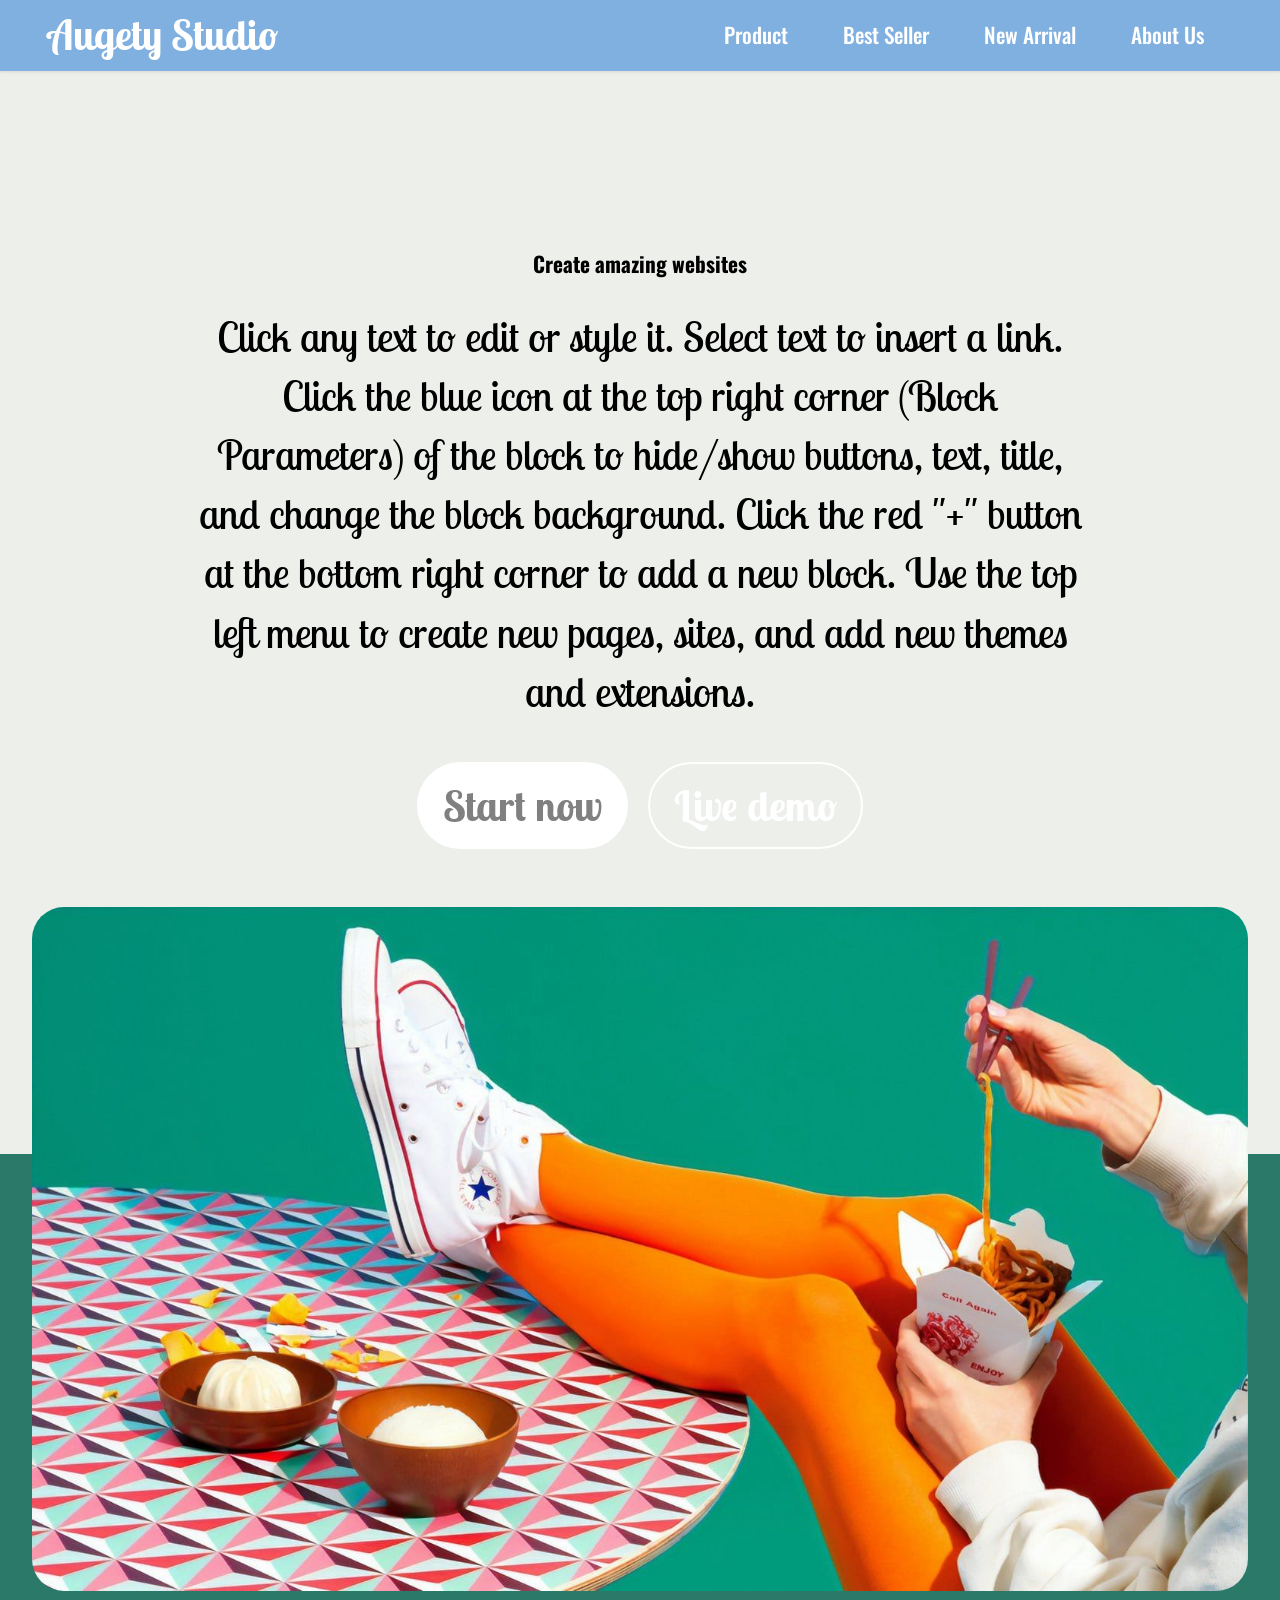
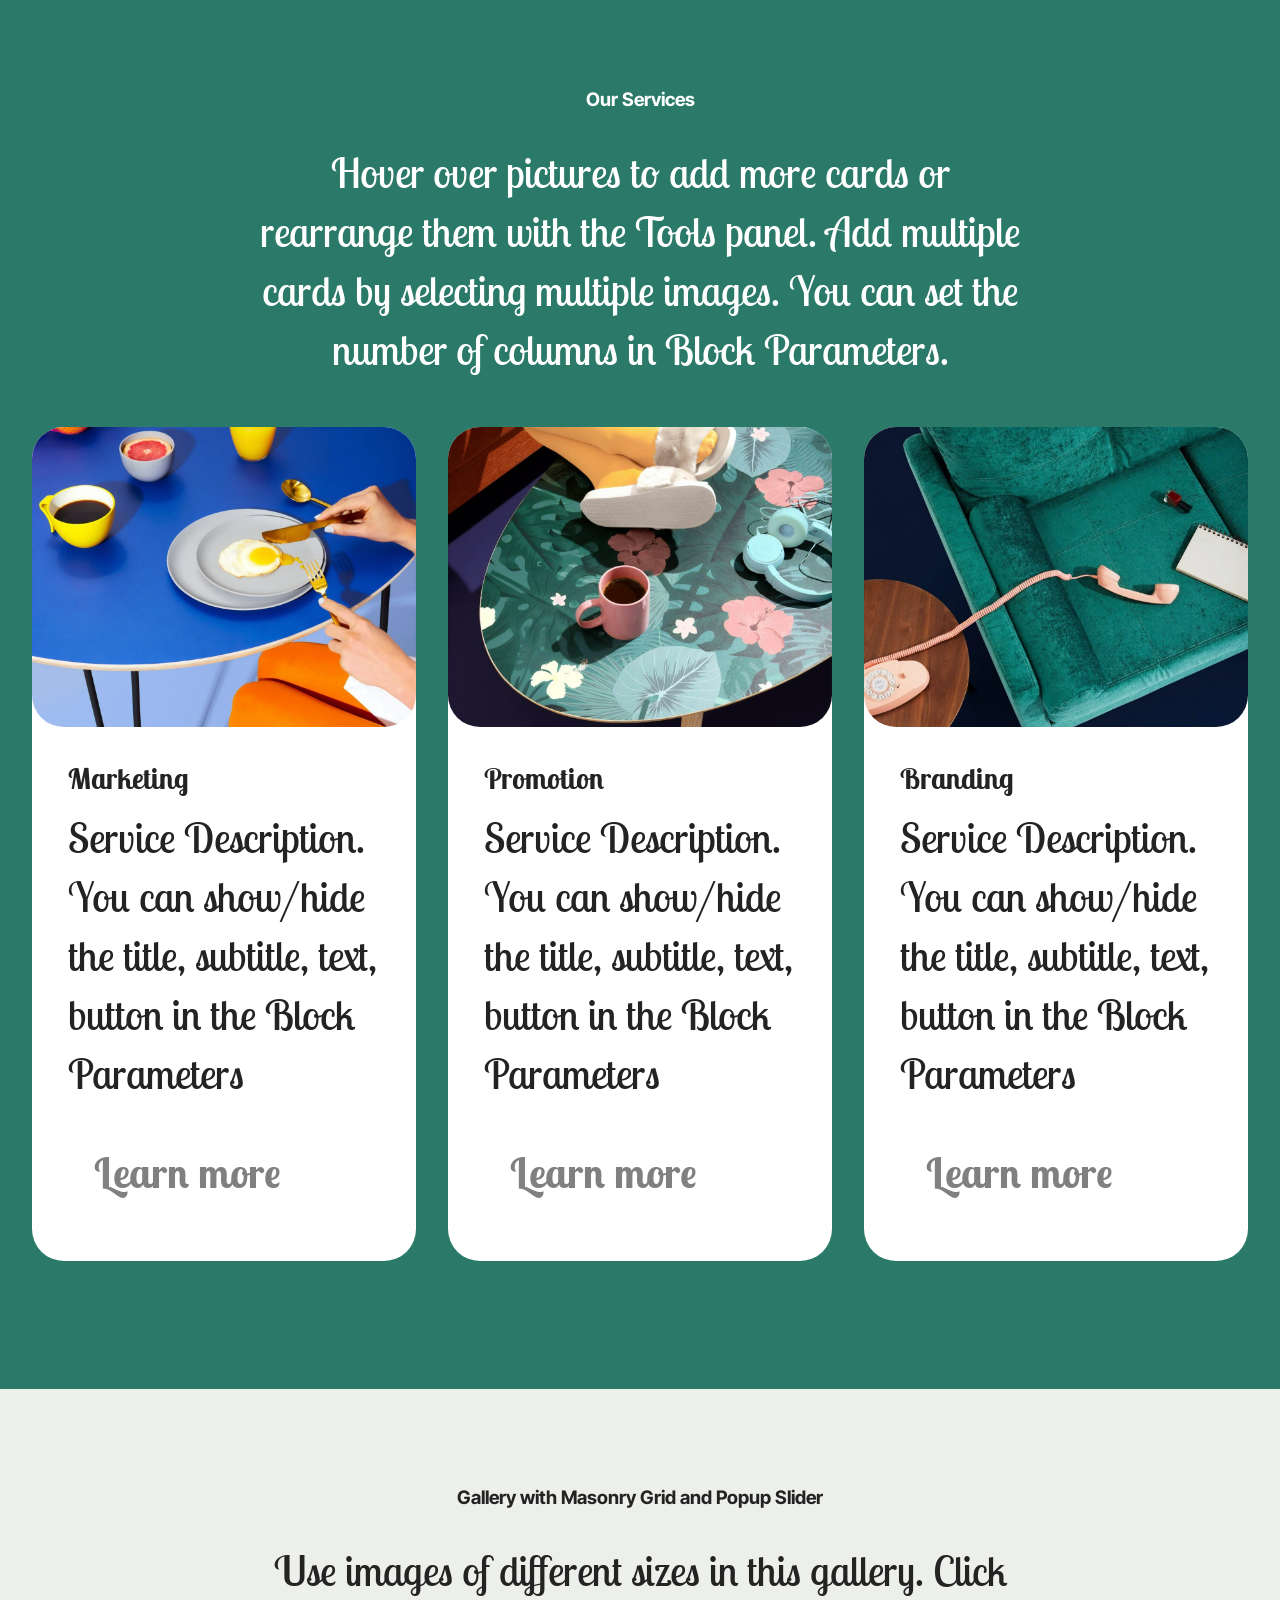
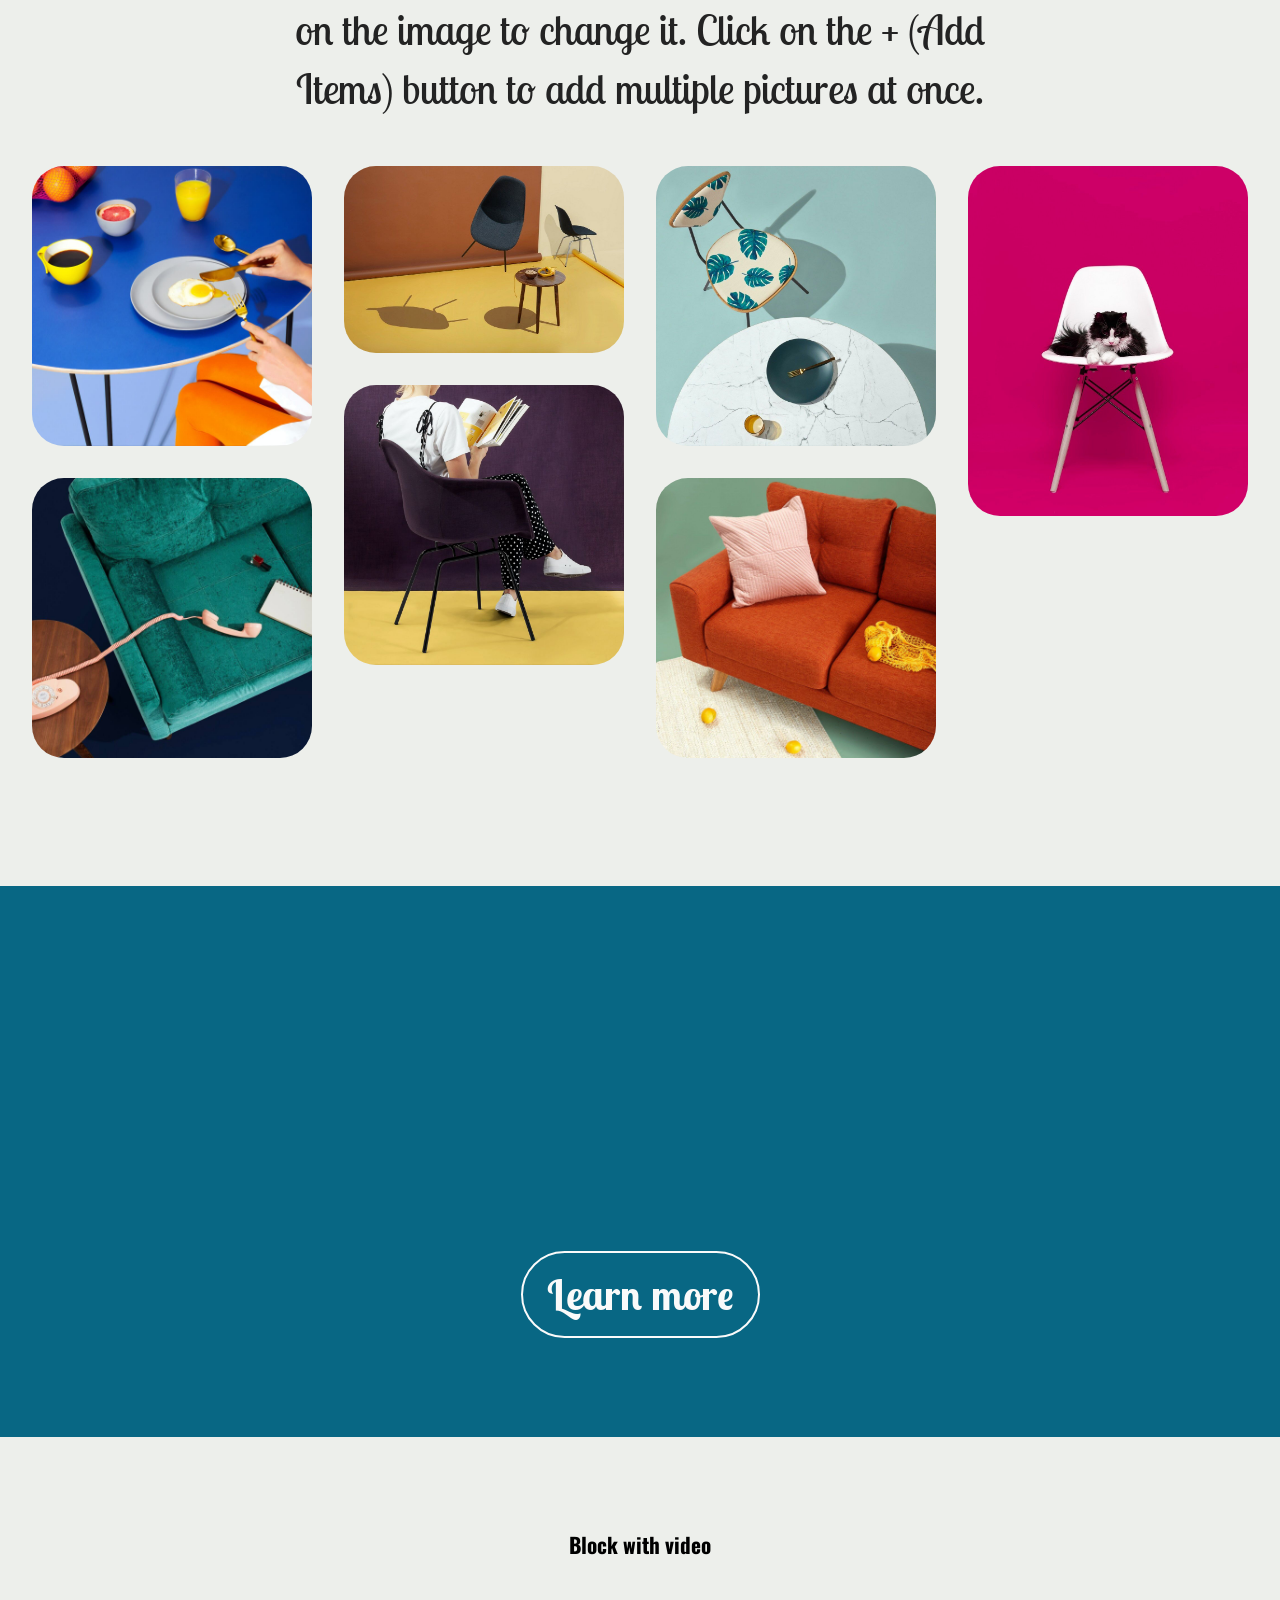
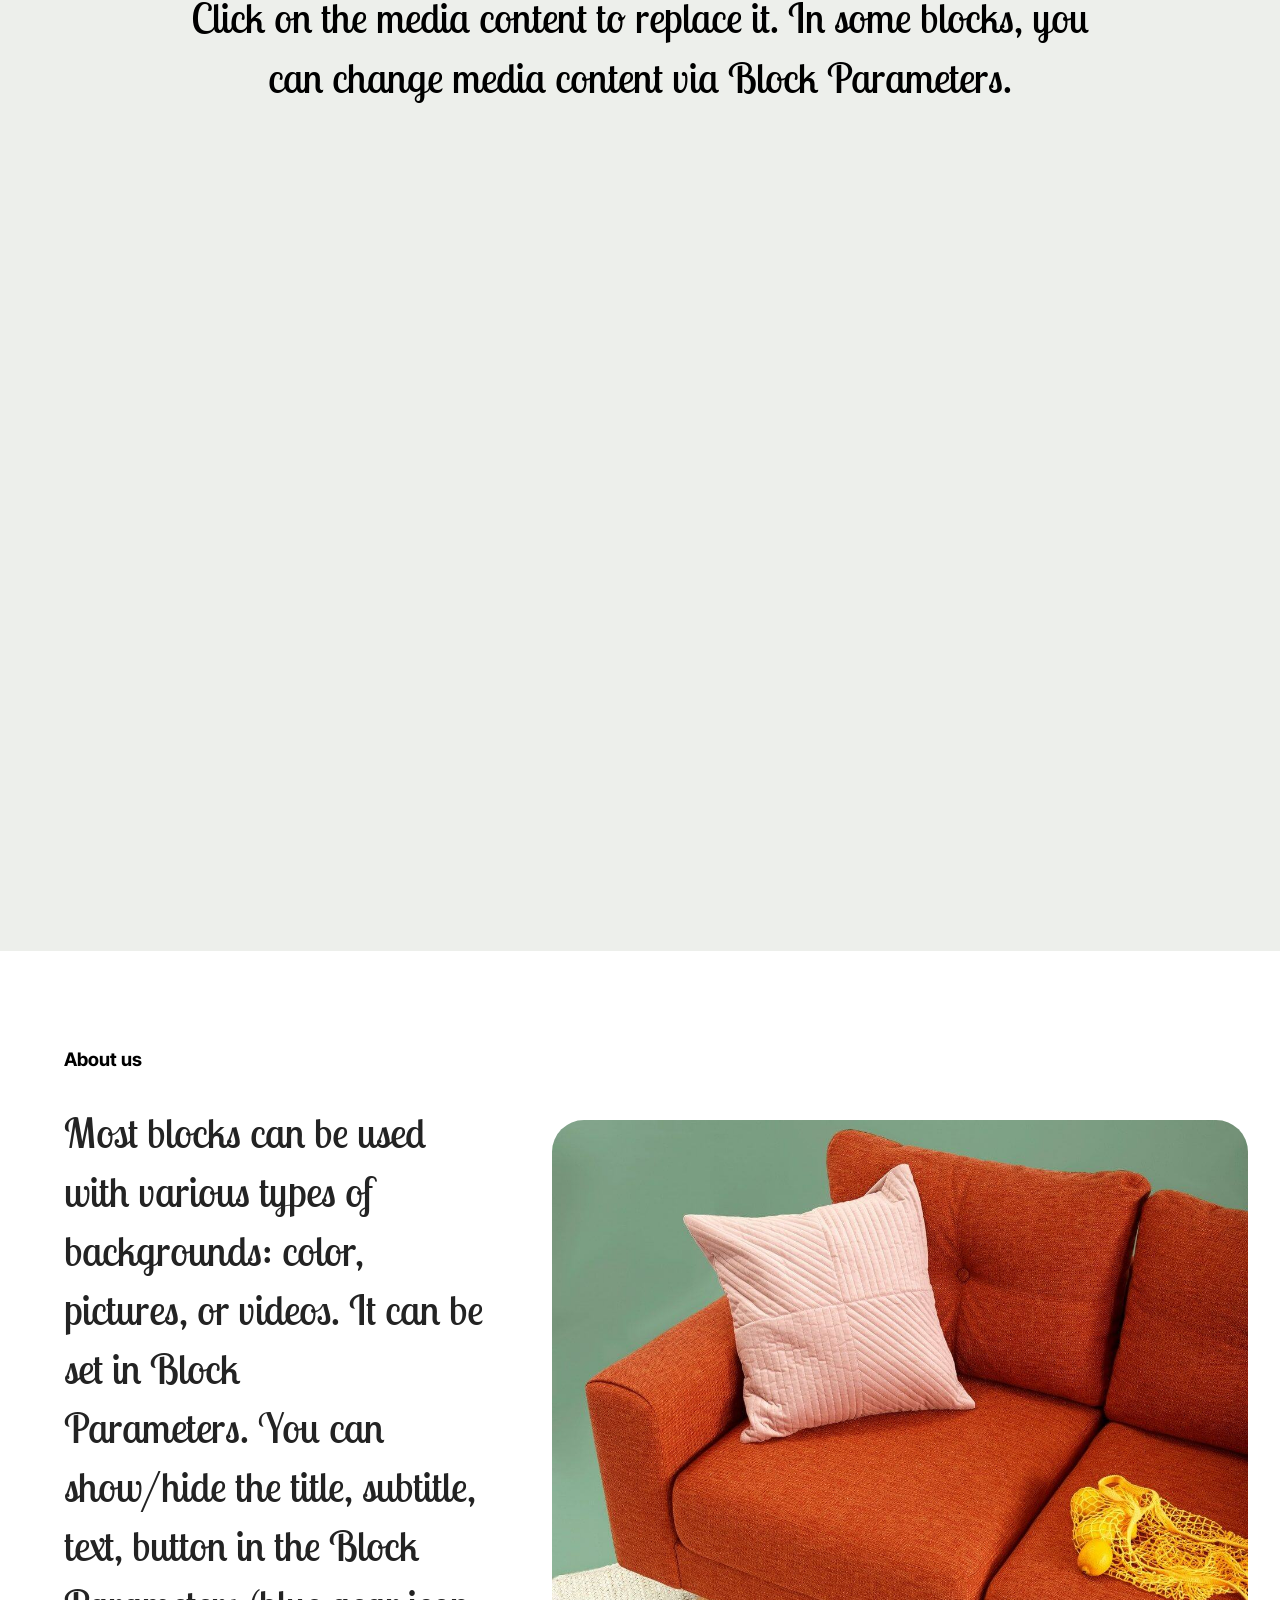
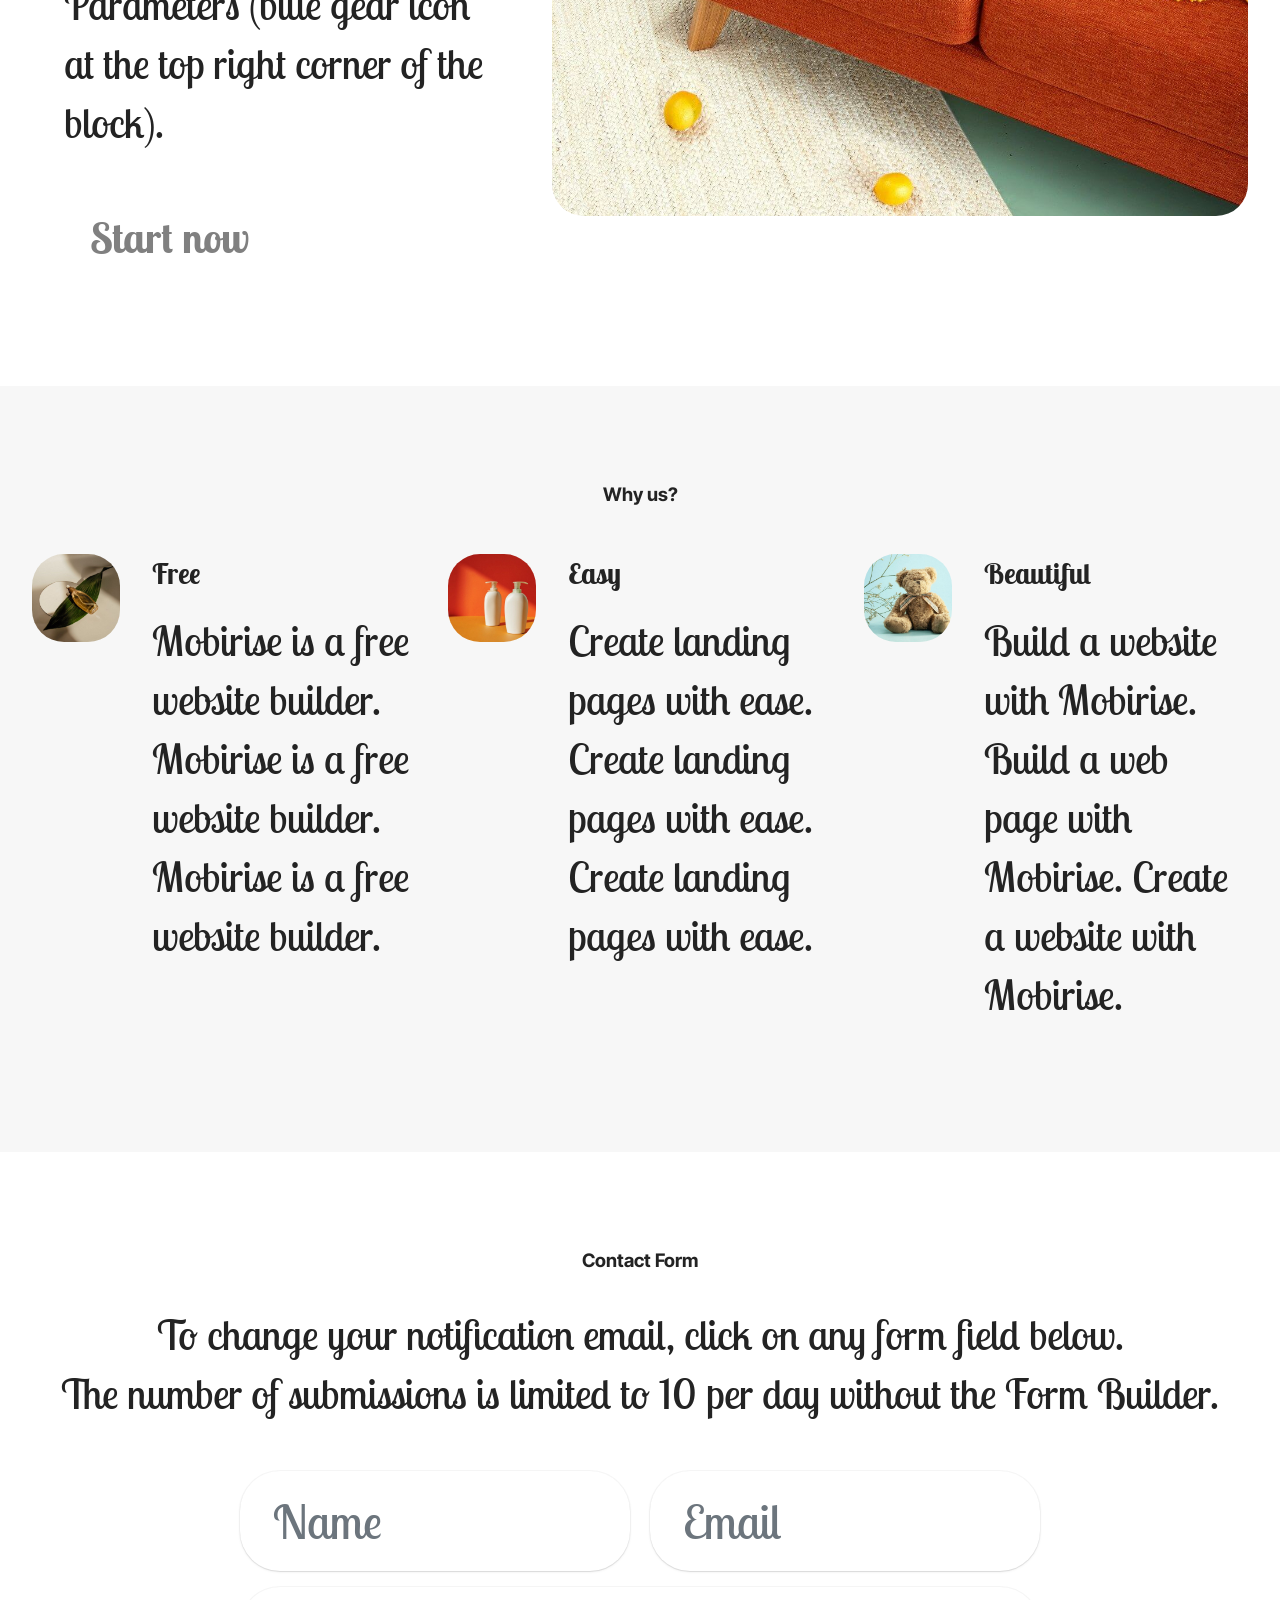
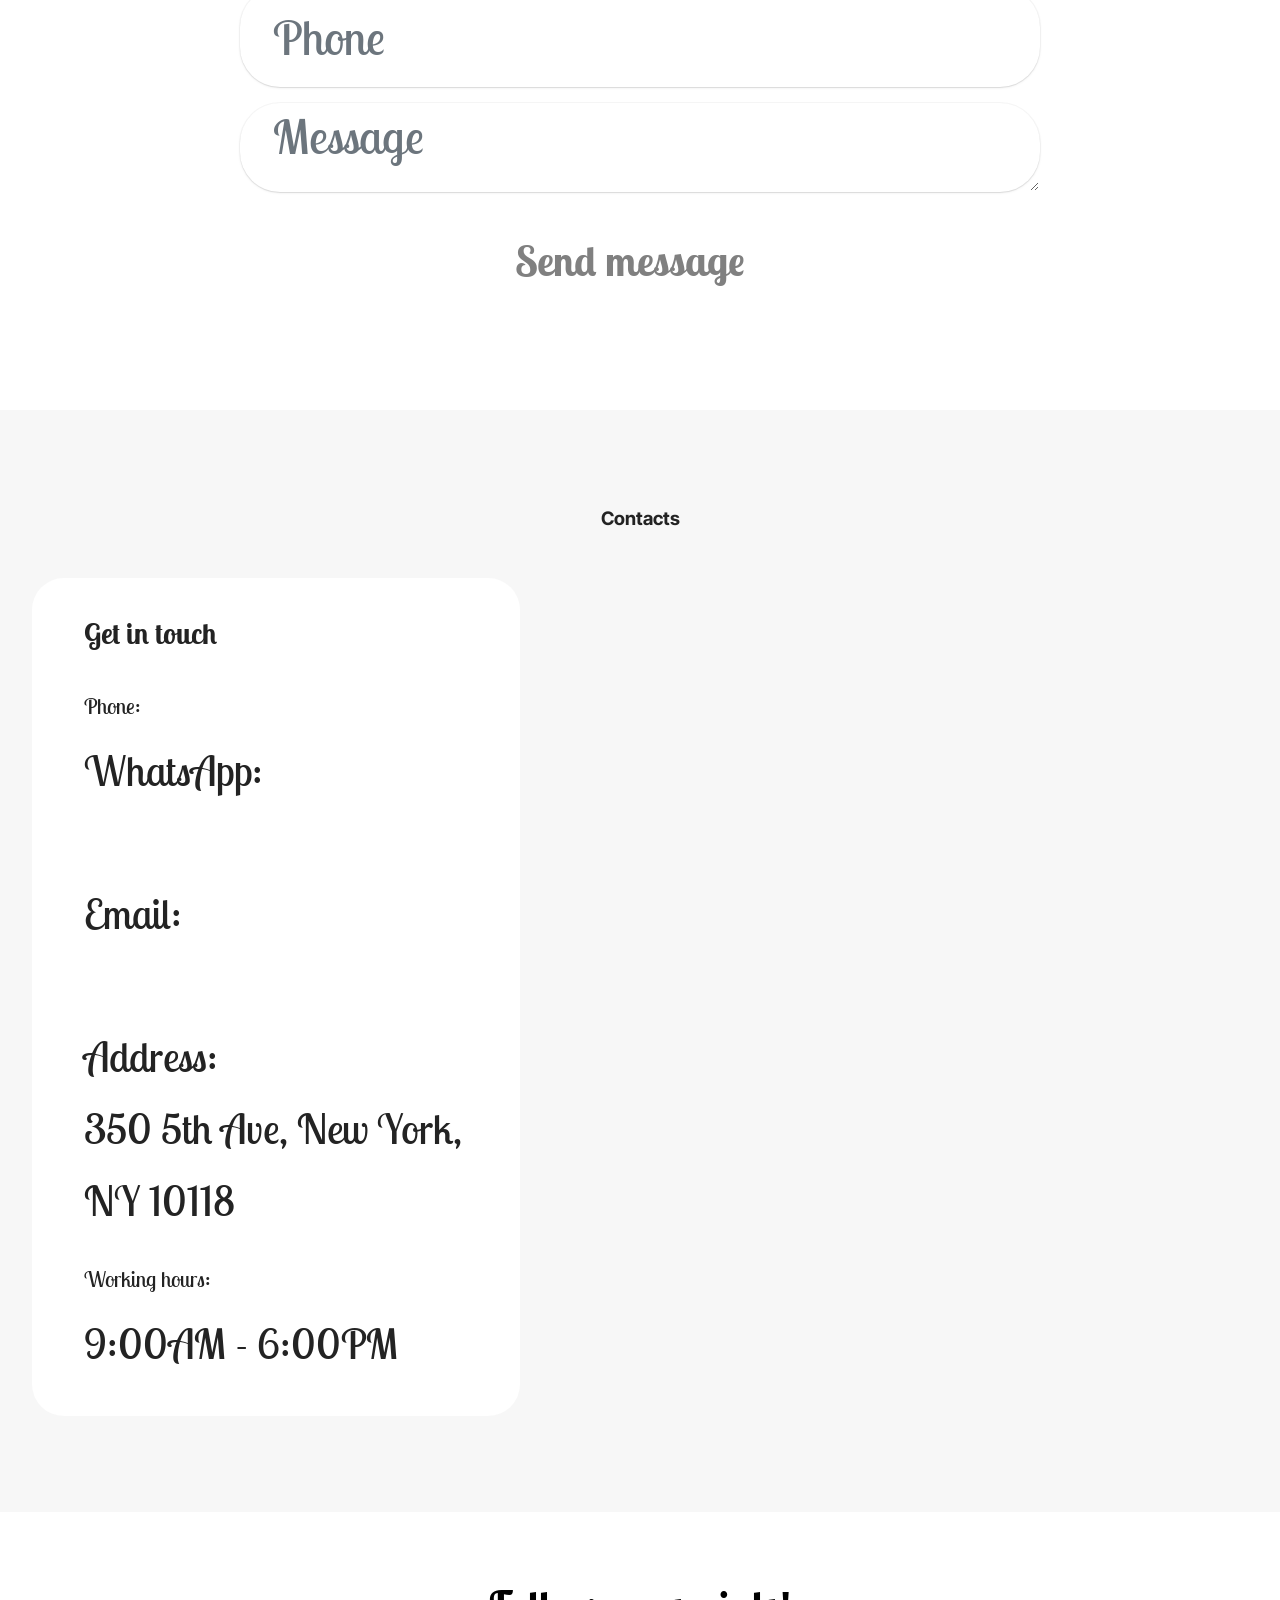
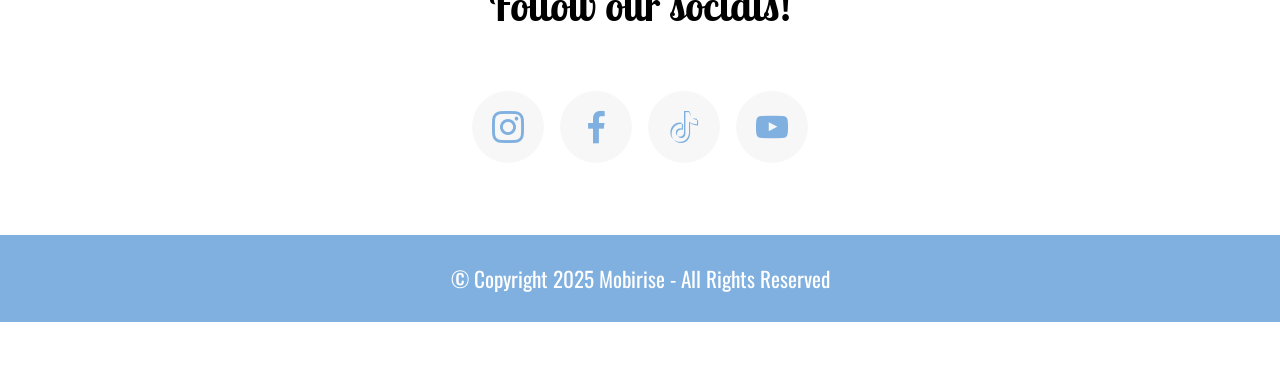
==== commit e109c049: "create github pages" ====
--- a/index.html
+++ b/index.html
@@ -24,7 +24,7 @@
   <noscript><link rel="stylesheet" href="https://fonts.googleapis.com/css?family=Inter+Tight:100,200,300,400,500,600,700,800,900,100i,200i,300i,400i,500i,600i,700i,800i,900i&display=swap"></noscript>
   <link rel="preload" href="https://fonts.googleapis.com/css?family=Lobster+Two:400,400i,700,700i&display=swap" as="style" onload="this.onload=null;this.rel='stylesheet'">
   <noscript><link rel="stylesheet" href="https://fonts.googleapis.com/css?family=Lobster+Two:400,400i,700,700i&display=swap"></noscript>
-  <link rel="preload" as="style" href="assets/mobirise/css/mbr-additional.css?v=6UXnMz"><link rel="stylesheet" href="assets/mobirise/css/mbr-additional.css?v=6UXnMz" type="text/css">
+  <link rel="preload" as="style" href="assets/mobirise/css/mbr-additional.css?v=gVA6Bk"><link rel="stylesheet" href="assets/mobirise/css/mbr-additional.css?v=gVA6Bk" type="text/css">
 
   
   
@@ -170,75 +170,75 @@
         </div>
         <div class="row mbr-gallery mbr-masonry" data-masonry="{&quot;percentPosition&quot;: true }">
             <div class="col-12 col-md-6 col-lg-3 item gallery-image">
-                <div class="item-wrapper" data-toggle="modal" data-bs-toggle="modal" data-target="#vg57wYNzQD-modal" data-bs-target="#vg57wYNzQD-modal">
-                    <img class="w-100" src="assets/images/gallery03.jpg" alt="Mobirise Website Builder" data-slide-to="0" data-bs-slide-to="0" data-target="#lb-vg57wYNzQD" data-bs-target="#lb-vg57wYNzQD">
-                    <div class="icon-wrapper">
-                        <span class="mobi-mbri mobi-mbri-search mbr-iconfont mbr-iconfont-btn"></span>
-                    </div>
-                </div>
-                
-            </div>
-            <div class="col-12 col-md-6 col-lg-3 item gallery-image">
-                <div class="item-wrapper" data-toggle="modal" data-bs-toggle="modal" data-target="#vg57wYNzQD-modal" data-bs-target="#vg57wYNzQD-modal">
-                    <img class="w-100" src="assets/images/gallery13.jpg" alt="Mobirise Website Builder" data-slide-to="1" data-bs-slide-to="1" data-target="#lb-vg57wYNzQD" data-bs-target="#lb-vg57wYNzQD">
-                    <div class="icon-wrapper">
-                        <span class="mobi-mbri mobi-mbri-search mbr-iconfont mbr-iconfont-btn"></span>
-                    </div>
-                </div>
-                
-            </div>
-            <div class="col-12 col-md-6 col-lg-3 item gallery-image">
-                <div class="item-wrapper" data-toggle="modal" data-bs-toggle="modal" data-target="#vg57wYNzQD-modal" data-bs-target="#vg57wYNzQD-modal">
-                    <img class="w-100" src="assets/images/gallery10.jpg" alt="Mobirise Website Builder" data-slide-to="2" data-bs-slide-to="2" data-target="#lb-vg57wYNzQD" data-bs-target="#lb-vg57wYNzQD">
-                    <div class="icon-wrapper">
-                        <span class="mobi-mbri mobi-mbri-search mbr-iconfont mbr-iconfont-btn"></span>
-                    </div>
-                </div>
-                
-            </div>
-            <div class="col-12 col-md-6 col-lg-3 item gallery-image">
-                <div class="item-wrapper" data-toggle="modal" data-bs-toggle="modal" data-target="#vg57wYNzQD-modal" data-bs-target="#vg57wYNzQD-modal">
-                    <img class="w-100" src="assets/images/gallery08.jpg" alt="Mobirise Website Builder" data-slide-to="3" data-bs-slide-to="3" data-target="#lb-vg57wYNzQD" data-bs-target="#lb-vg57wYNzQD">
-                    <div class="icon-wrapper">
-                        <span class="mobi-mbri mobi-mbri-search mbr-iconfont mbr-iconfont-btn"></span>
-                    </div>
-                </div>
-                
-            </div>
-            <div class="col-12 col-md-6 col-lg-3 item gallery-image">
-                <div class="item-wrapper" data-toggle="modal" data-bs-toggle="modal" data-target="#vg57wYNzQD-modal" data-bs-target="#vg57wYNzQD-modal">
-                    <img class="w-100" src="assets/images/gallery06.jpg" alt="Mobirise Website Builder" data-slide-to="4" data-bs-slide-to="4" data-target="#lb-vg57wYNzQD" data-bs-target="#lb-vg57wYNzQD">
-                    <div class="icon-wrapper">
-                        <span class="mobi-mbri mobi-mbri-search mbr-iconfont mbr-iconfont-btn"></span>
-                    </div>
-                </div>
-                
-            </div>
-            <div class="col-12 col-md-6 col-lg-3 item gallery-image">
-                <div class="item-wrapper" data-toggle="modal" data-bs-toggle="modal" data-target="#vg57wYNzQD-modal" data-bs-target="#vg57wYNzQD-modal">
-                    <img class="w-100" src="assets/images/gallery02.jpg" alt="Mobirise Website Builder" data-slide-to="5" data-bs-slide-to="5" data-target="#lb-vg57wYNzQD" data-bs-target="#lb-vg57wYNzQD">
-                    <div class="icon-wrapper">
-                        <span class="mobi-mbri mobi-mbri-search mbr-iconfont mbr-iconfont-btn"></span>
-                    </div>
-                </div>
-                
-            </div>
-            <div class="col-12 col-md-6 col-lg-3 item gallery-image">
-                <div class="item-wrapper" data-toggle="modal" data-bs-toggle="modal" data-target="#vg57wYNzQD-modal" data-bs-target="#vg57wYNzQD-modal">
-                    <img class="w-100" src="assets/images/gallery01.jpg" alt="Mobirise Website Builder" data-slide-to="6" data-bs-slide-to="6" data-target="#lb-vg57wYNzQD" data-bs-target="#lb-vg57wYNzQD">
-                    <div class="icon-wrapper">
-                        <span class="mobi-mbri mobi-mbri-search mbr-iconfont mbr-iconfont-btn"></span>
-                    </div>
-                </div>
-                
-            </div>
-        </div>
-
-        <div class="modal mbr-slider" tabindex="-1" role="dialog" aria-hidden="true" id="vg57wYNzQD-modal">
+                <div class="item-wrapper" data-toggle="modal" data-bs-toggle="modal" data-target="#vg57Gl0NHq-modal" data-bs-target="#vg57Gl0NHq-modal">
+                    <img class="w-100" src="assets/images/gallery03.jpg" alt="Mobirise Website Builder" data-slide-to="0" data-bs-slide-to="0" data-target="#lb-vg57Gl0NHq" data-bs-target="#lb-vg57Gl0NHq">
+                    <div class="icon-wrapper">
+                        <span class="mobi-mbri mobi-mbri-search mbr-iconfont mbr-iconfont-btn"></span>
+                    </div>
+                </div>
+                
+            </div>
+            <div class="col-12 col-md-6 col-lg-3 item gallery-image">
+                <div class="item-wrapper" data-toggle="modal" data-bs-toggle="modal" data-target="#vg57Gl0NHq-modal" data-bs-target="#vg57Gl0NHq-modal">
+                    <img class="w-100" src="assets/images/gallery13.jpg" alt="Mobirise Website Builder" data-slide-to="1" data-bs-slide-to="1" data-target="#lb-vg57Gl0NHq" data-bs-target="#lb-vg57Gl0NHq">
+                    <div class="icon-wrapper">
+                        <span class="mobi-mbri mobi-mbri-search mbr-iconfont mbr-iconfont-btn"></span>
+                    </div>
+                </div>
+                
+            </div>
+            <div class="col-12 col-md-6 col-lg-3 item gallery-image">
+                <div class="item-wrapper" data-toggle="modal" data-bs-toggle="modal" data-target="#vg57Gl0NHq-modal" data-bs-target="#vg57Gl0NHq-modal">
+                    <img class="w-100" src="assets/images/gallery10.jpg" alt="Mobirise Website Builder" data-slide-to="2" data-bs-slide-to="2" data-target="#lb-vg57Gl0NHq" data-bs-target="#lb-vg57Gl0NHq">
+                    <div class="icon-wrapper">
+                        <span class="mobi-mbri mobi-mbri-search mbr-iconfont mbr-iconfont-btn"></span>
+                    </div>
+                </div>
+                
+            </div>
+            <div class="col-12 col-md-6 col-lg-3 item gallery-image">
+                <div class="item-wrapper" data-toggle="modal" data-bs-toggle="modal" data-target="#vg57Gl0NHq-modal" data-bs-target="#vg57Gl0NHq-modal">
+                    <img class="w-100" src="assets/images/gallery08.jpg" alt="Mobirise Website Builder" data-slide-to="3" data-bs-slide-to="3" data-target="#lb-vg57Gl0NHq" data-bs-target="#lb-vg57Gl0NHq">
+                    <div class="icon-wrapper">
+                        <span class="mobi-mbri mobi-mbri-search mbr-iconfont mbr-iconfont-btn"></span>
+                    </div>
+                </div>
+                
+            </div>
+            <div class="col-12 col-md-6 col-lg-3 item gallery-image">
+                <div class="item-wrapper" data-toggle="modal" data-bs-toggle="modal" data-target="#vg57Gl0NHq-modal" data-bs-target="#vg57Gl0NHq-modal">
+                    <img class="w-100" src="assets/images/gallery06.jpg" alt="Mobirise Website Builder" data-slide-to="4" data-bs-slide-to="4" data-target="#lb-vg57Gl0NHq" data-bs-target="#lb-vg57Gl0NHq">
+                    <div class="icon-wrapper">
+                        <span class="mobi-mbri mobi-mbri-search mbr-iconfont mbr-iconfont-btn"></span>
+                    </div>
+                </div>
+                
+            </div>
+            <div class="col-12 col-md-6 col-lg-3 item gallery-image">
+                <div class="item-wrapper" data-toggle="modal" data-bs-toggle="modal" data-target="#vg57Gl0NHq-modal" data-bs-target="#vg57Gl0NHq-modal">
+                    <img class="w-100" src="assets/images/gallery02.jpg" alt="Mobirise Website Builder" data-slide-to="5" data-bs-slide-to="5" data-target="#lb-vg57Gl0NHq" data-bs-target="#lb-vg57Gl0NHq">
+                    <div class="icon-wrapper">
+                        <span class="mobi-mbri mobi-mbri-search mbr-iconfont mbr-iconfont-btn"></span>
+                    </div>
+                </div>
+                
+            </div>
+            <div class="col-12 col-md-6 col-lg-3 item gallery-image">
+                <div class="item-wrapper" data-toggle="modal" data-bs-toggle="modal" data-target="#vg57Gl0NHq-modal" data-bs-target="#vg57Gl0NHq-modal">
+                    <img class="w-100" src="assets/images/gallery01.jpg" alt="Mobirise Website Builder" data-slide-to="6" data-bs-slide-to="6" data-target="#lb-vg57Gl0NHq" data-bs-target="#lb-vg57Gl0NHq">
+                    <div class="icon-wrapper">
+                        <span class="mobi-mbri mobi-mbri-search mbr-iconfont mbr-iconfont-btn"></span>
+                    </div>
+                </div>
+                
+            </div>
+        </div>
+
+        <div class="modal mbr-slider" tabindex="-1" role="dialog" aria-hidden="true" id="vg57Gl0NHq-modal">
             <div class="modal-dialog" role="document">
                 <div class="modal-content">
                     <div class="modal-body">
-                        <div class="carousel slide" id="lb-vg57wYNzQD" data-interval="5000" data-bs-interval="5000">
+                        <div class="carousel slide" id="lb-vg57Gl0NHq" data-interval="5000" data-bs-interval="5000">
                             <div class="carousel-inner">
                                 <div class="carousel-item active">
                                     <img class="d-block w-100" src="assets/images/gallery03.jpg" alt="Mobirise Website Builder">
@@ -263,21 +263,21 @@
                                 </div>
                             </div>
                             <ol class="carousel-indicators">
-                                <li data-slide-to="0" data-bs-slide-to="0" class="active" data-target="#lb-vg57wYNzQD" data-bs-target="#lb-vg57wYNzQD"></li>
-                                <li data-slide-to="1" data-bs-slide-to="1" data-target="#lb-vg57wYNzQD" data-bs-target="#lb-vg57wYNzQD"></li>
-                                <li data-slide-to="2" data-bs-slide-to="2" data-target="#lb-vg57wYNzQD" data-bs-target="#lb-vg57wYNzQD"></li>
-                                <li data-slide-to="3" data-bs-slide-to="3" data-target="#lb-vg57wYNzQD" data-bs-target="#lb-vg57wYNzQD"></li>
-                                <li data-slide-to="4" data-bs-slide-to="4" data-target="#lb-vg57wYNzQD" data-bs-target="#lb-vg57wYNzQD"></li>
-                                <li data-slide-to="5" data-bs-slide-to="5" data-target="#lb-vg57wYNzQD" data-bs-target="#lb-vg57wYNzQD"></li>
-                                <li data-slide-to="6" data-bs-slide-to="6" data-target="#lb-vg57wYNzQD" data-bs-target="#lb-vg57wYNzQD"></li>
+                                <li data-slide-to="0" data-bs-slide-to="0" class="active" data-target="#lb-vg57Gl0NHq" data-bs-target="#lb-vg57Gl0NHq"></li>
+                                <li data-slide-to="1" data-bs-slide-to="1" data-target="#lb-vg57Gl0NHq" data-bs-target="#lb-vg57Gl0NHq"></li>
+                                <li data-slide-to="2" data-bs-slide-to="2" data-target="#lb-vg57Gl0NHq" data-bs-target="#lb-vg57Gl0NHq"></li>
+                                <li data-slide-to="3" data-bs-slide-to="3" data-target="#lb-vg57Gl0NHq" data-bs-target="#lb-vg57Gl0NHq"></li>
+                                <li data-slide-to="4" data-bs-slide-to="4" data-target="#lb-vg57Gl0NHq" data-bs-target="#lb-vg57Gl0NHq"></li>
+                                <li data-slide-to="5" data-bs-slide-to="5" data-target="#lb-vg57Gl0NHq" data-bs-target="#lb-vg57Gl0NHq"></li>
+                                <li data-slide-to="6" data-bs-slide-to="6" data-target="#lb-vg57Gl0NHq" data-bs-target="#lb-vg57Gl0NHq"></li>
                             </ol>
                             <a role="button" href="" class="close" data-dismiss="modal" data-bs-dismiss="modal" aria-label="Close">
                             </a>
-                            <a class="carousel-control-prev carousel-control" role="button" data-slide="prev" data-bs-slide="prev" href="#lb-vg57wYNzQD">
+                            <a class="carousel-control-prev carousel-control" role="button" data-slide="prev" data-bs-slide="prev" href="#lb-vg57Gl0NHq">
                                 <span class="mobi-mbri mobi-mbri-arrow-prev" aria-hidden="true"></span>
                                 <span class="sr-only visually-hidden">Previous</span>
                             </a>
-                            <a class="carousel-control-next carousel-control" role="button" data-slide="next" data-bs-slide="next" href="#lb-vg57wYNzQD">
+                            <a class="carousel-control-next carousel-control" role="button" data-slide="next" data-bs-slide="next" href="#lb-vg57Gl0NHq">
                                 <span class="mobi-mbri mobi-mbri-arrow-next" aria-hidden="true"></span>
                                 <span class="sr-only visually-hidden">Next</span>
                             </a>
@@ -420,7 +420,7 @@
         </div>
         <div class="row justify-content-center mt-4">
             <div class="col-lg-8 mx-auto mbr-form" data-form-type="formoid">
-                <form action="https://mobirise.eu/" method="POST" class="mbr-form form-with-styler" data-form-title="Form Name"><input type="hidden" name="email" data-form-email="true" value="ubLTwMnC20VaykB9xRvgAtZCQRVc+KK2tDnA9fsoP+ou2qi1OG8VultGU2eLJJhZfSIGlxDubhAdg6tExggUr/5Dk0kzKBvfyDx1EDROMT+pMIm36LOQVf+AJEI0Vuuc">
+                <form action="https://mobirise.eu/" method="POST" class="mbr-form form-with-styler" data-form-title="Form Name"><input type="hidden" name="email" data-form-email="true" value="ziRurdrtSD6q33Yw7OV0wR8w0b6bFj9tOVFc8eH0R6RqEOAWKcpZXNLc8nXhsSh/PHC/JMN5TjXAq5AljVn8tm0sWUF4T5x26ryP0Wk6fGeiZuOgax0sgmFUv/EbP7rB">
                     <div class="row">
                         <div hidden="hidden" data-form-alert="" class="alert alert-success col-12">Thanks for filling out the form!</div>
                         <div hidden="hidden" data-form-alert-danger="" class="alert alert-danger col-12">
@@ -537,7 +537,7 @@
             </div>
         </div>
     </div>
-</section><section class="display-7" style="padding: 0;align-items: center;justify-content: center;flex-wrap: wrap;    align-content: center;display: flex;position: relative;height: 4rem;"><a href="https://mobiri.se/4654940" style="flex: 1 1;height: 4rem;position: absolute;width: 100%;z-index: 1;"><img alt="" style="height: 4rem;" src="[data-uri]"></a><p style="margin: 0;text-align: center;" class="display-7">&#8204;</p><a style="z-index:1" href="https://mobirise.com/drag-drop-website-builder.html">Drag & Drop Website Builder</a></section><script src="assets/bootstrap/js/bootstrap.bundle.min.js"></script>  <script src="assets/smoothscroll/smooth-scroll.js"></script>  <script src="assets/ytplayer/index.js"></script>  <script src="assets/dropdown/js/navbar-dropdown.js"></script>  <script src="assets/masonry/masonry.pkgd.min.js"></script>  <script src="assets/imagesloaded/imagesloaded.pkgd.min.js"></script>  <script src="assets/theme/js/script.js"></script>  <script src="assets/gallery/player.min.js"></script>  <script src="assets/gallery/script.js"></script>  <script src="assets/formoid/formoid.min.js"></script>  
+</section><section class="display-7" style="padding: 0;align-items: center;justify-content: center;flex-wrap: wrap;    align-content: center;display: flex;position: relative;height: 4rem;"><a href="https://mobiri.se/4654940" style="flex: 1 1;height: 4rem;position: absolute;width: 100%;z-index: 1;"><img alt="" style="height: 4rem;" src="[data-uri]"></a><p style="margin: 0;text-align: center;" class="display-7">&#8204;</p><a style="z-index:1" href="https://mobirise.com/builder/ai-website-creator.html">Free AI Website Creator</a></section><script src="assets/bootstrap/js/bootstrap.bundle.min.js"></script>  <script src="assets/smoothscroll/smooth-scroll.js"></script>  <script src="assets/ytplayer/index.js"></script>  <script src="assets/dropdown/js/navbar-dropdown.js"></script>  <script src="assets/masonry/masonry.pkgd.min.js"></script>  <script src="assets/imagesloaded/imagesloaded.pkgd.min.js"></script>  <script src="assets/theme/js/script.js"></script>  <script src="assets/gallery/player.min.js"></script>  <script src="assets/gallery/script.js"></script>  <script src="assets/formoid/formoid.min.js"></script>  
   
   
  <div id="scrollToTop" class="scrollToTop mbr-arrow-up"><a style="text-align: center;"><i class="mbr-arrow-up-icon mbr-arrow-up-icon-cm cm-icon cm-icon-smallarrow-up"></i></a></div>
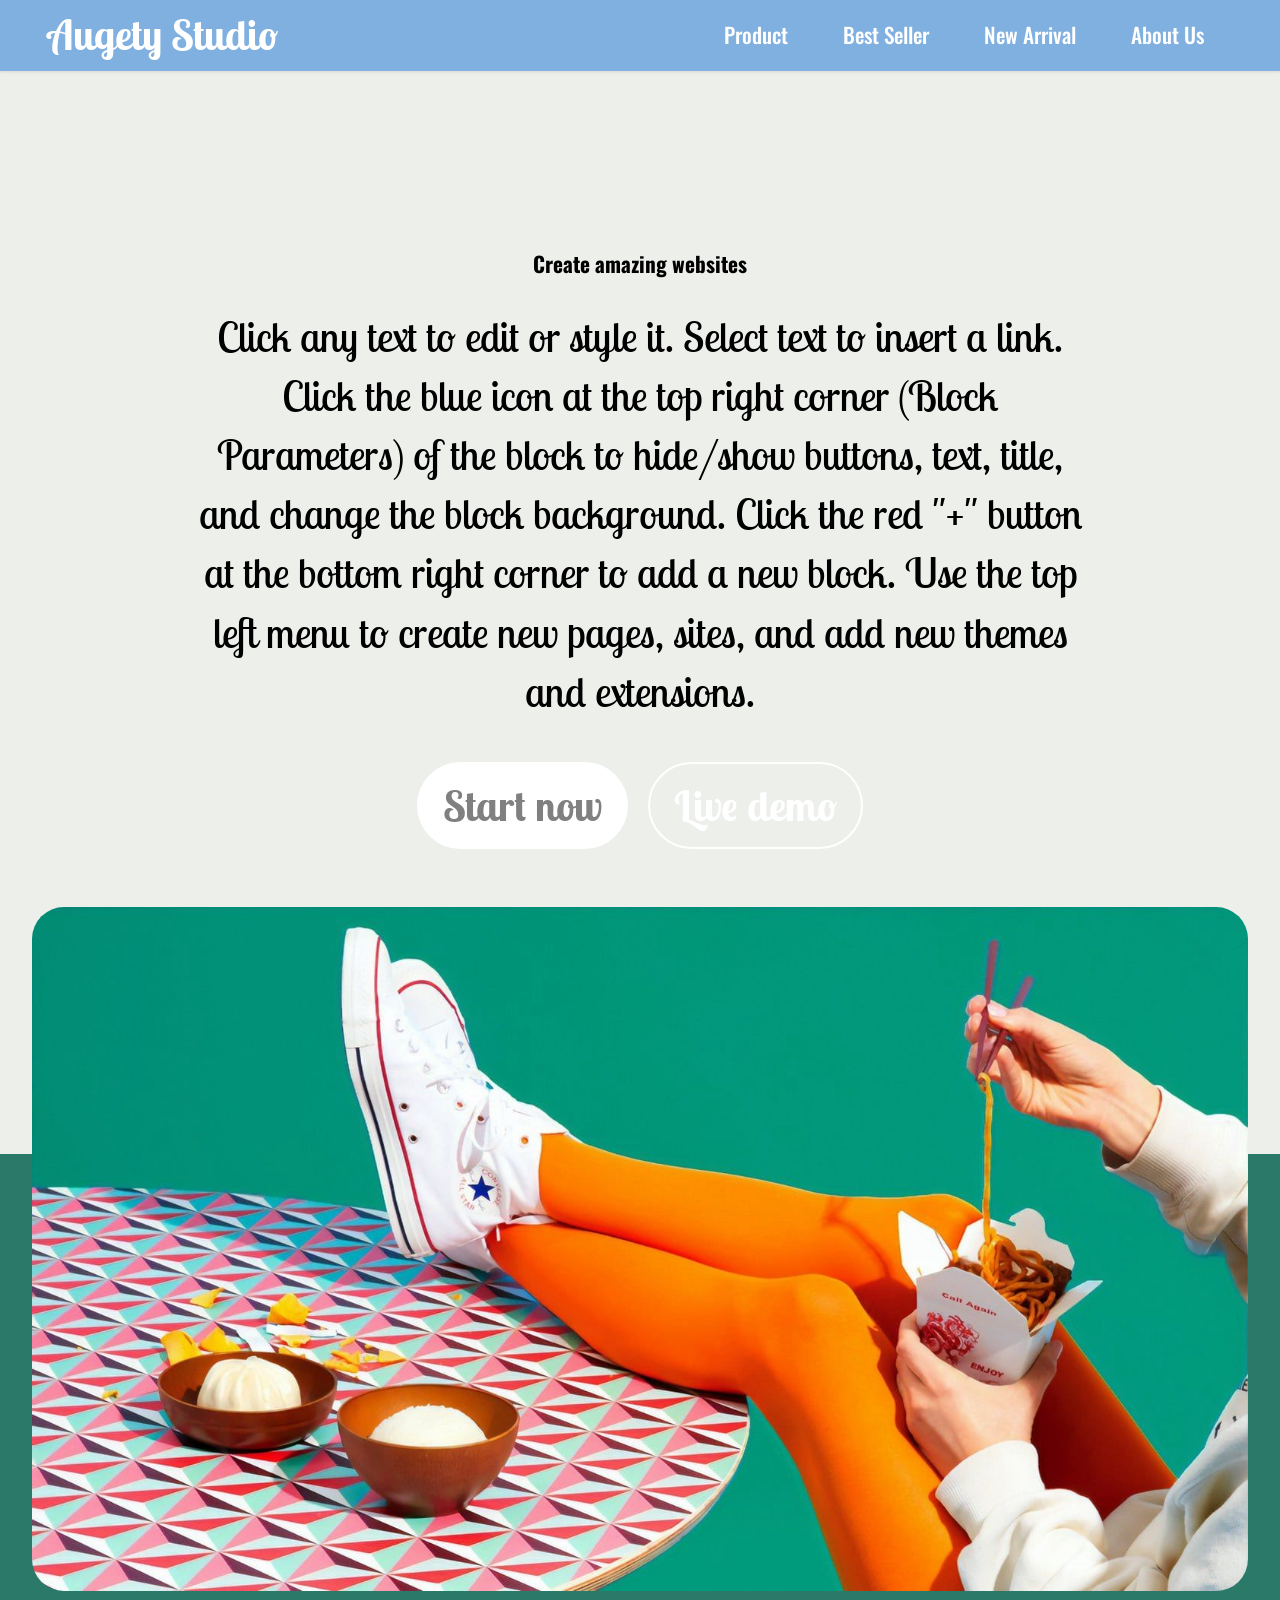
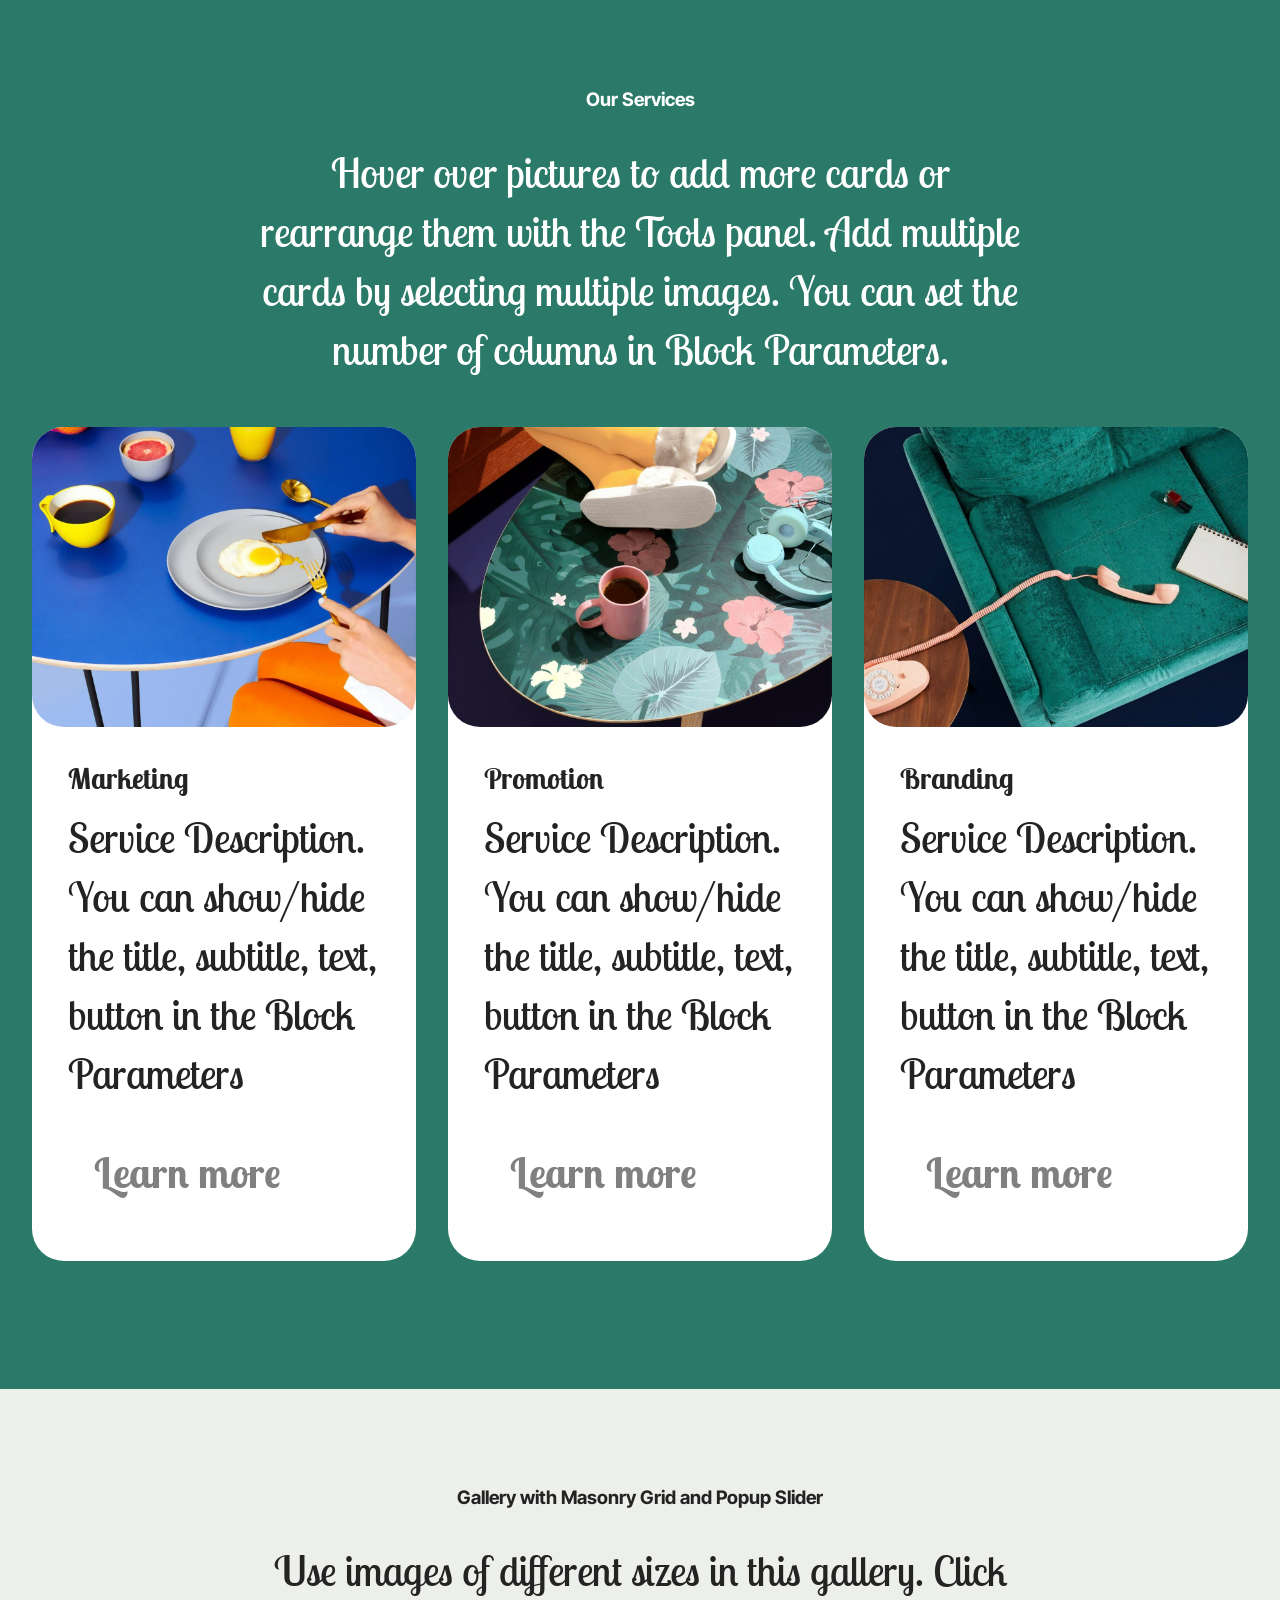
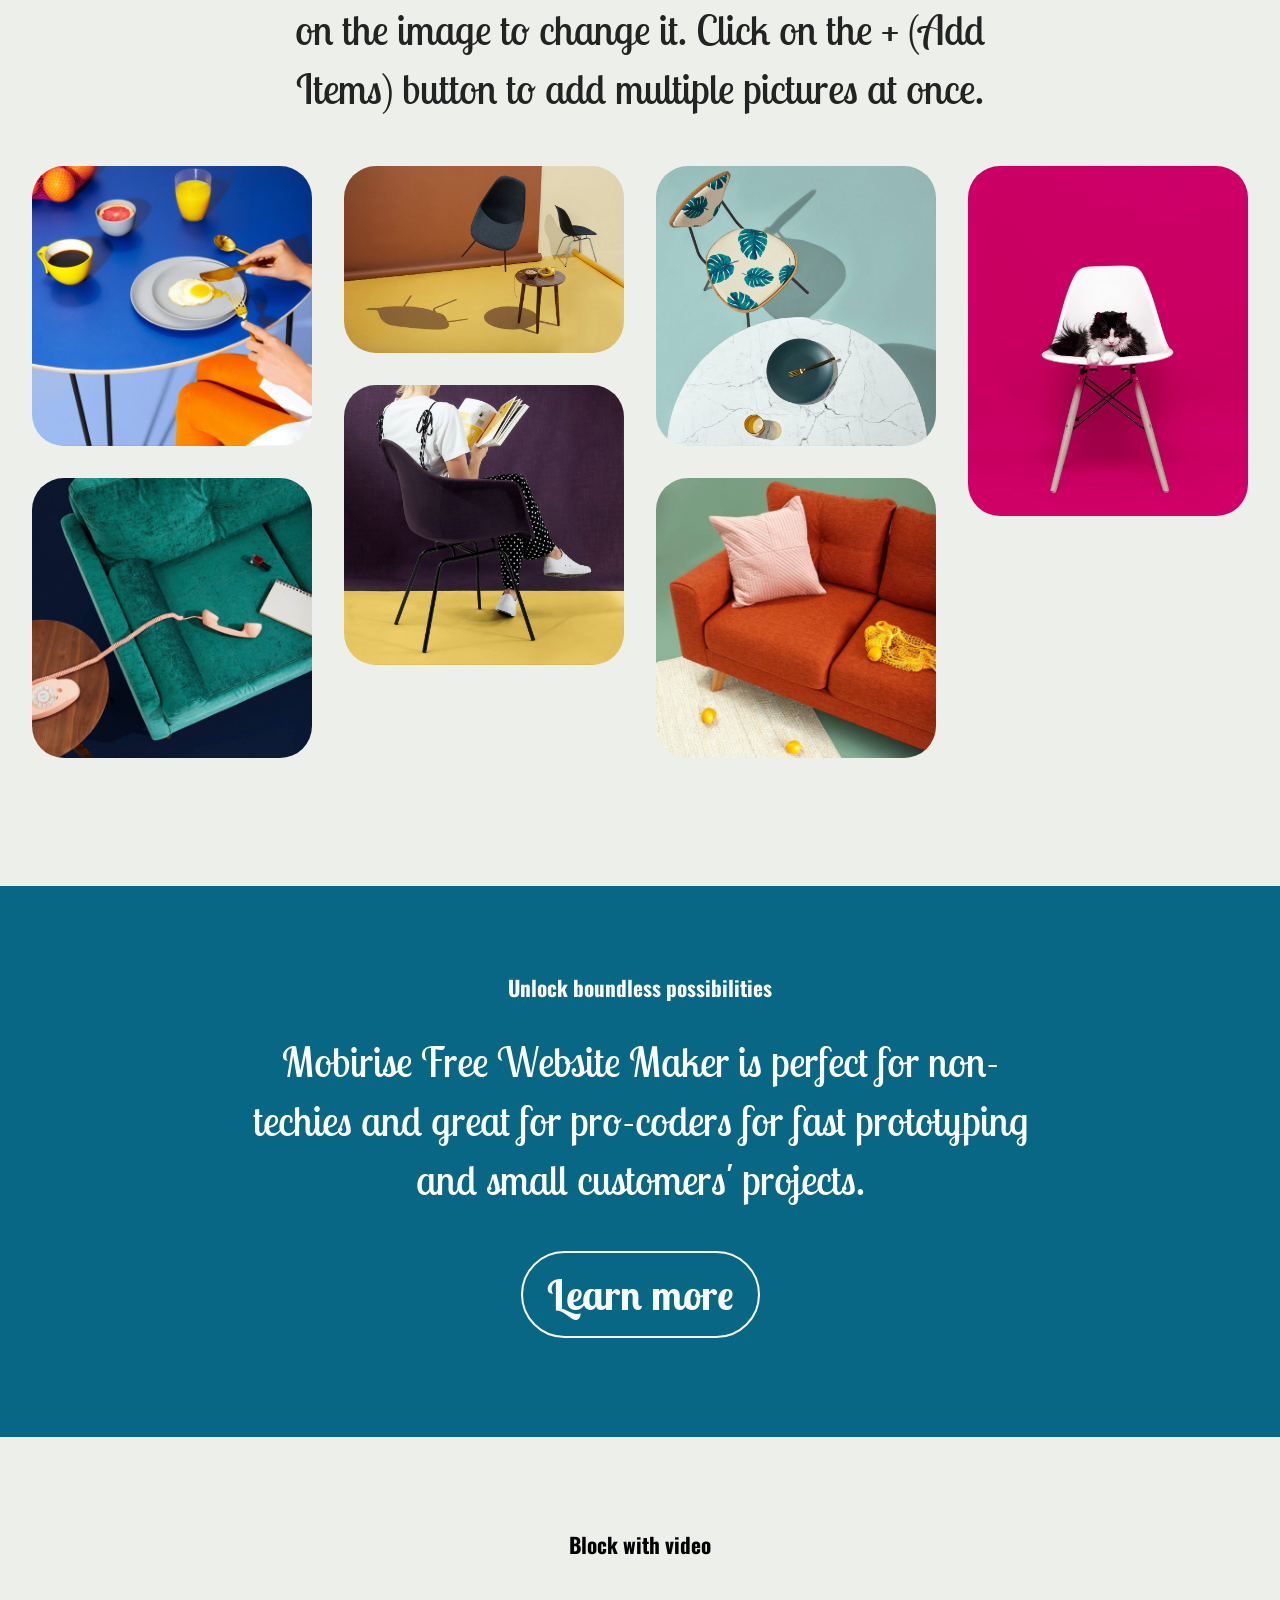
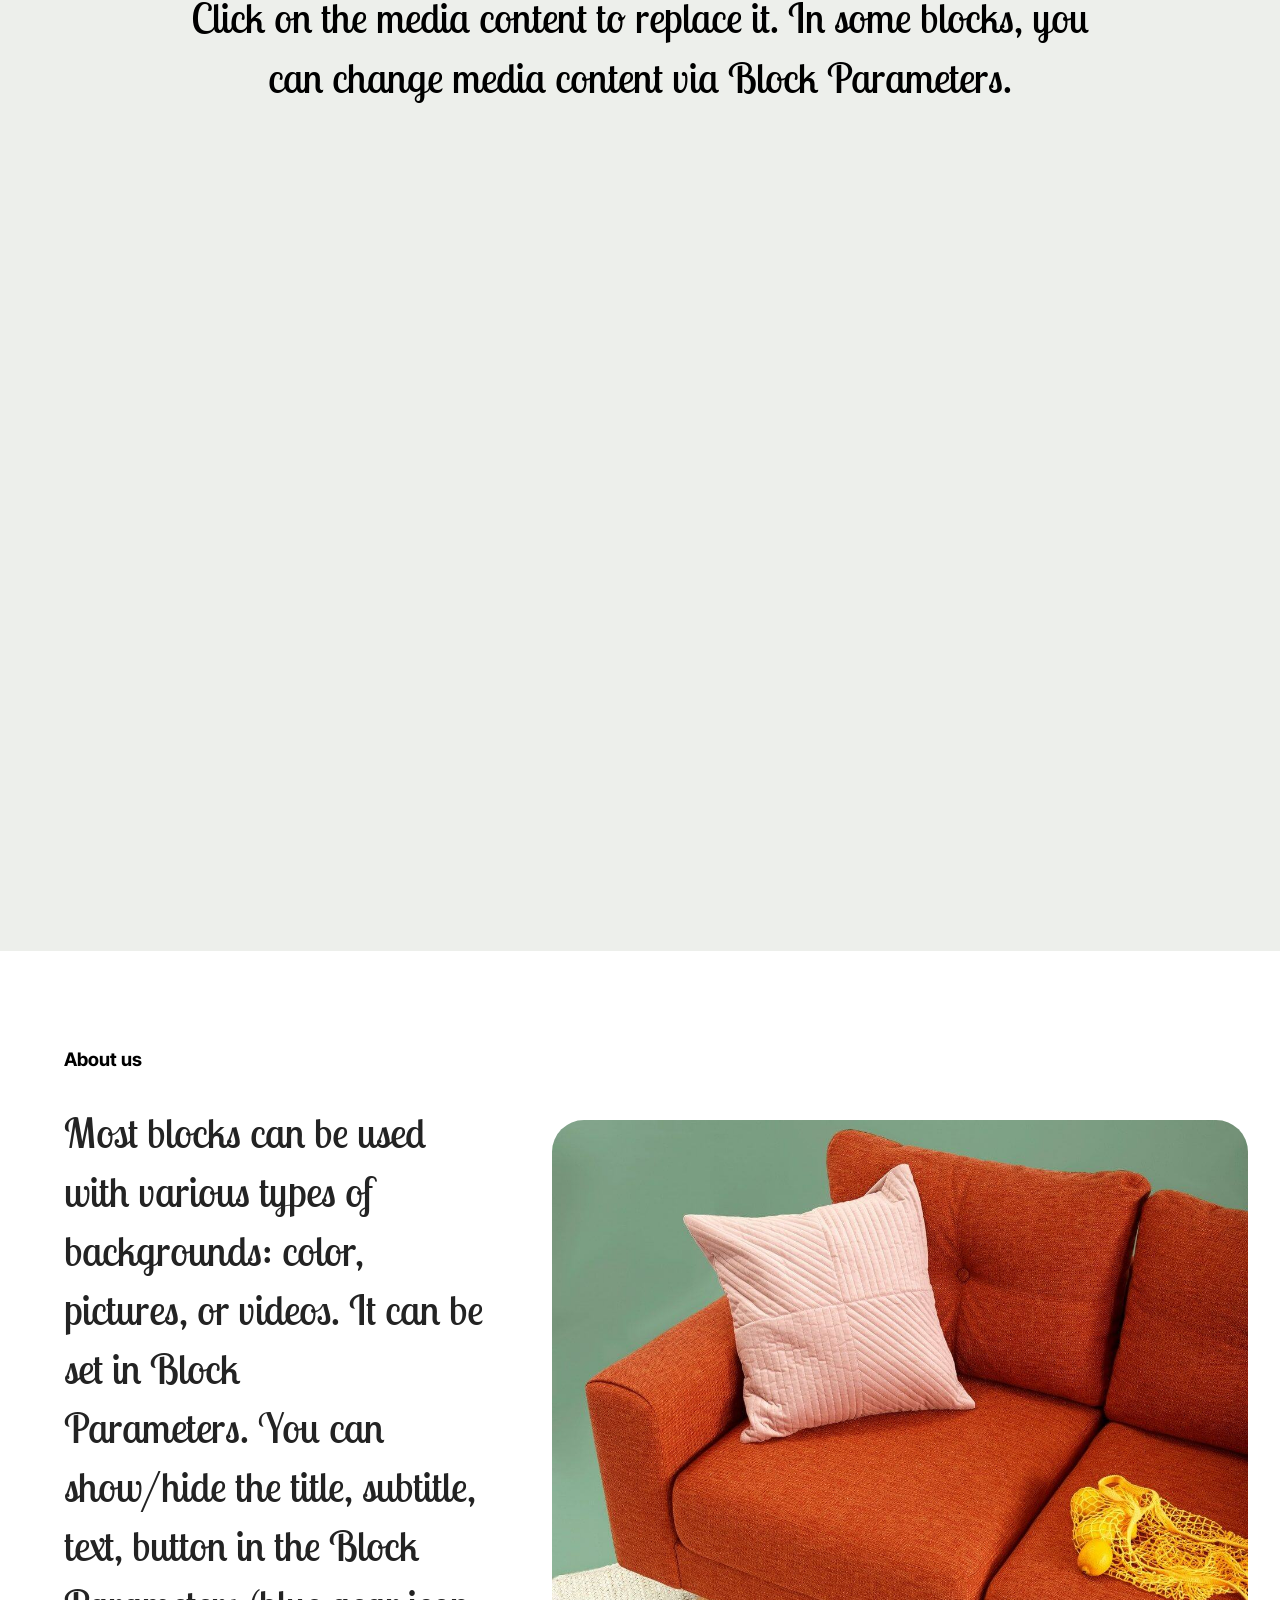
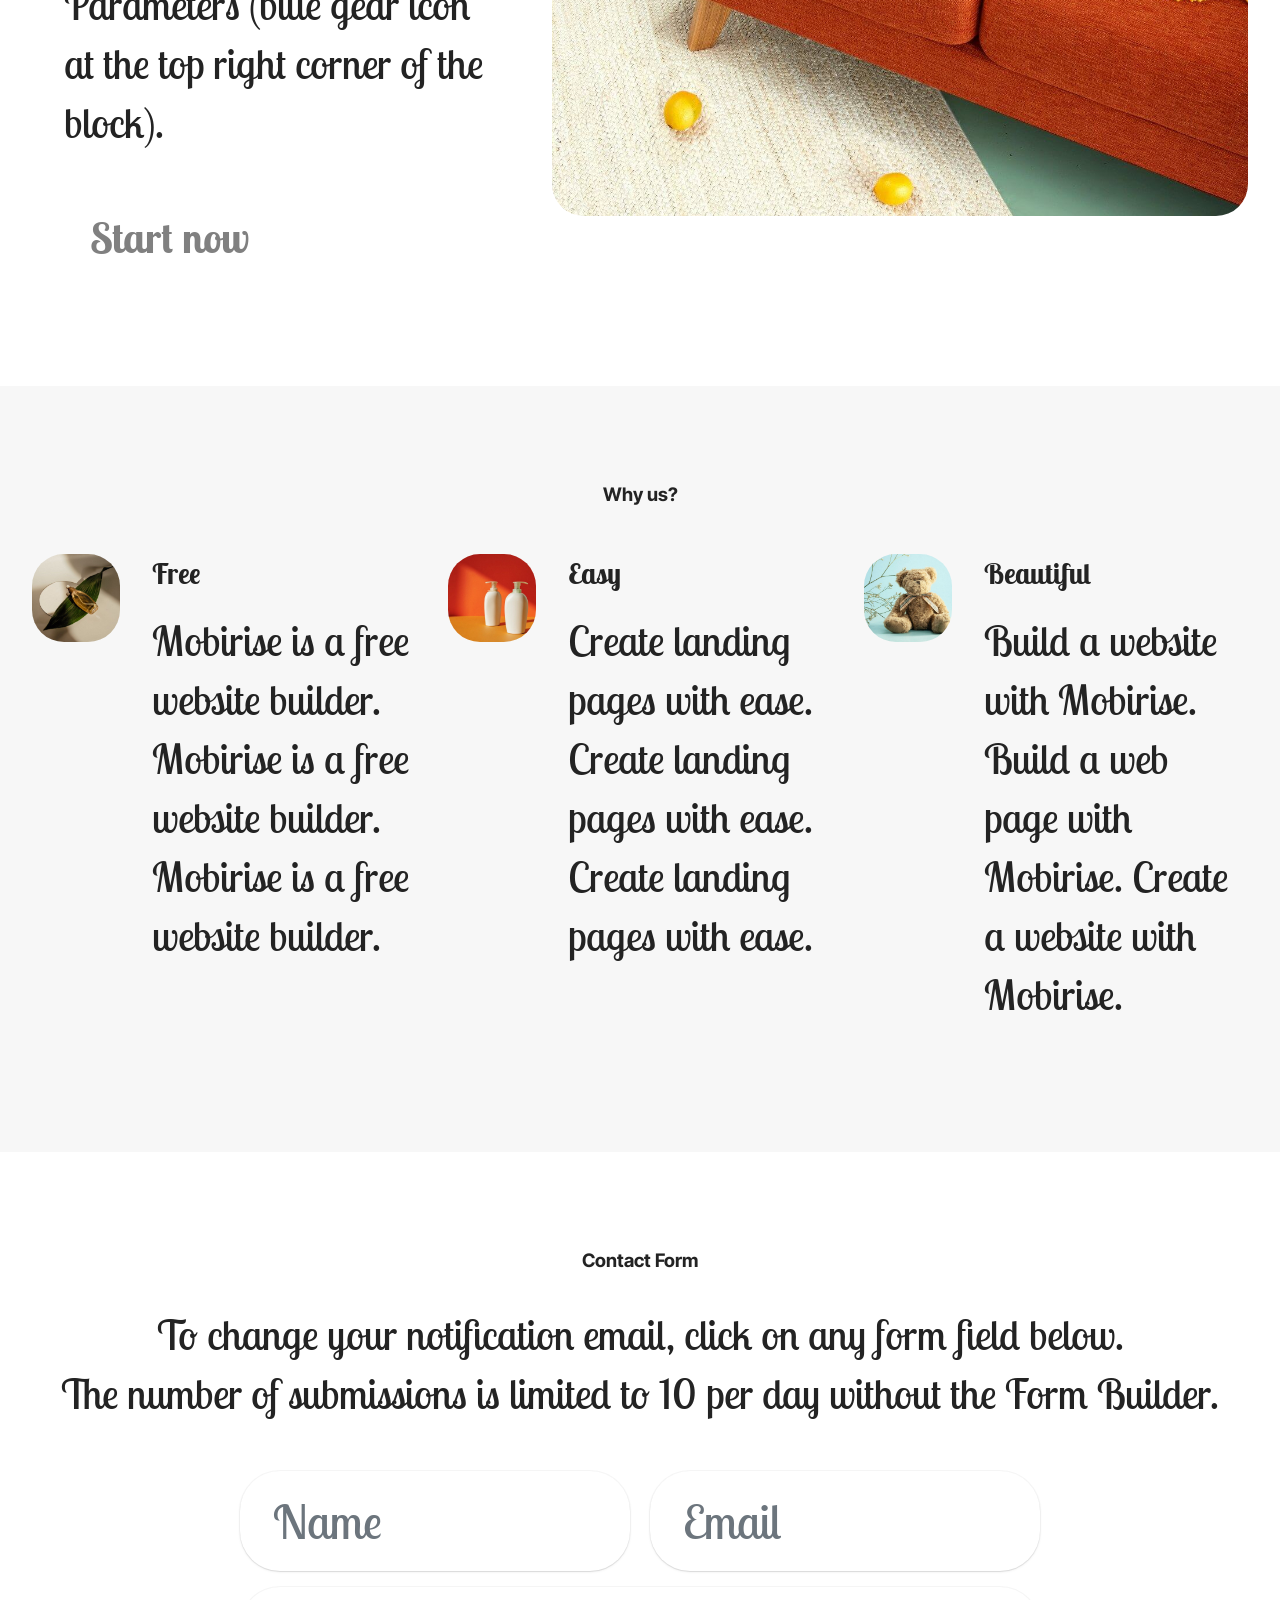
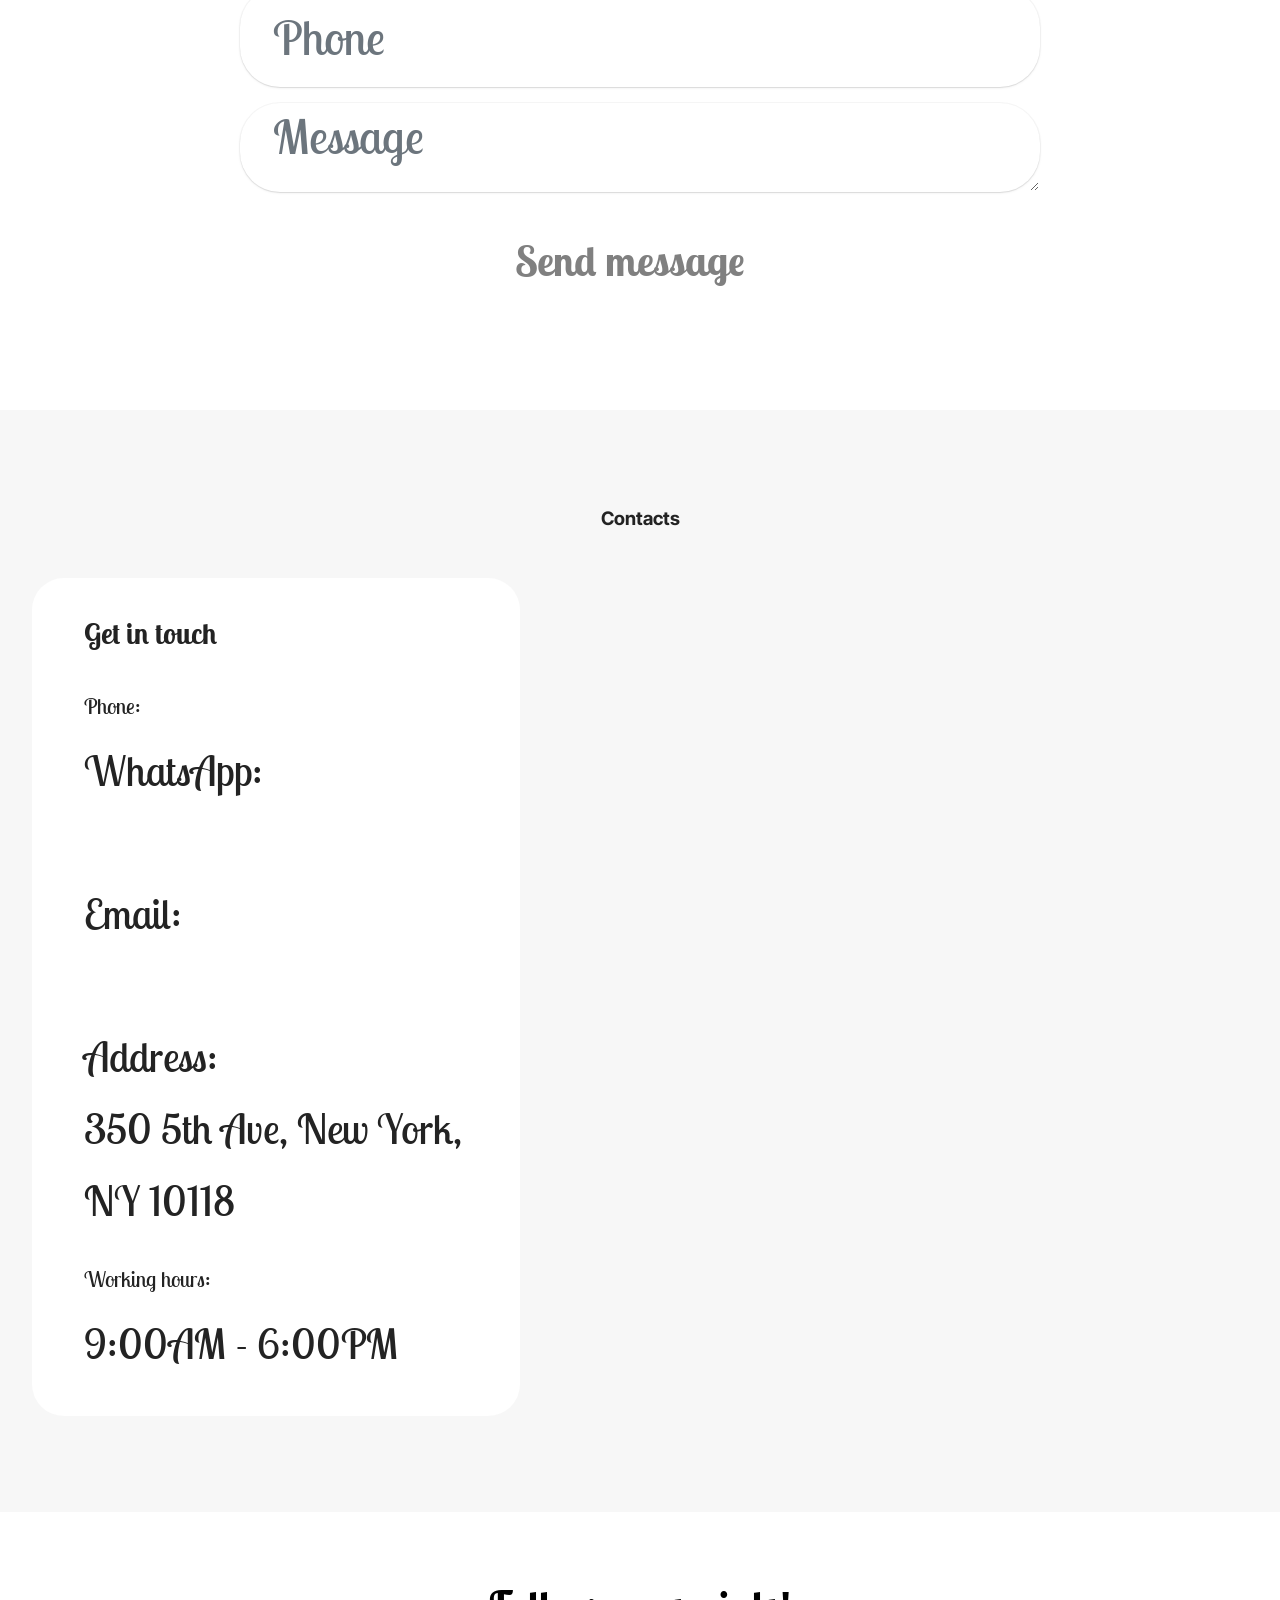
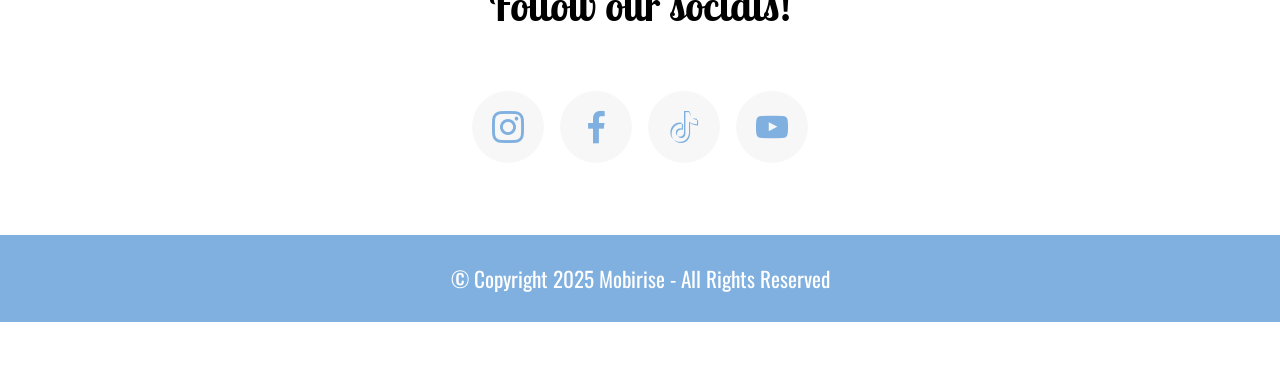
==== commit 8a198fd0: "create github pages" ====
--- a/index.html
+++ b/index.html
@@ -24,7 +24,7 @@
   <noscript><link rel="stylesheet" href="https://fonts.googleapis.com/css?family=Inter+Tight:100,200,300,400,500,600,700,800,900,100i,200i,300i,400i,500i,600i,700i,800i,900i&display=swap"></noscript>
   <link rel="preload" href="https://fonts.googleapis.com/css?family=Lobster+Two:400,400i,700,700i&display=swap" as="style" onload="this.onload=null;this.rel='stylesheet'">
   <noscript><link rel="stylesheet" href="https://fonts.googleapis.com/css?family=Lobster+Two:400,400i,700,700i&display=swap"></noscript>
-  <link rel="preload" as="style" href="assets/mobirise/css/mbr-additional.css?v=gVA6Bk"><link rel="stylesheet" href="assets/mobirise/css/mbr-additional.css?v=gVA6Bk" type="text/css">
+  <link rel="preload" as="style" href="assets/mobirise/css/mbr-additional.css?v=HECTB9"><link rel="stylesheet" href="assets/mobirise/css/mbr-additional.css?v=HECTB9" type="text/css">
 
   
   
@@ -170,75 +170,75 @@
         </div>
         <div class="row mbr-gallery mbr-masonry" data-masonry="{&quot;percentPosition&quot;: true }">
             <div class="col-12 col-md-6 col-lg-3 item gallery-image">
-                <div class="item-wrapper" data-toggle="modal" data-bs-toggle="modal" data-target="#vg57Gl0NHq-modal" data-bs-target="#vg57Gl0NHq-modal">
-                    <img class="w-100" src="assets/images/gallery03.jpg" alt="Mobirise Website Builder" data-slide-to="0" data-bs-slide-to="0" data-target="#lb-vg57Gl0NHq" data-bs-target="#lb-vg57Gl0NHq">
-                    <div class="icon-wrapper">
-                        <span class="mobi-mbri mobi-mbri-search mbr-iconfont mbr-iconfont-btn"></span>
-                    </div>
-                </div>
-                
-            </div>
-            <div class="col-12 col-md-6 col-lg-3 item gallery-image">
-                <div class="item-wrapper" data-toggle="modal" data-bs-toggle="modal" data-target="#vg57Gl0NHq-modal" data-bs-target="#vg57Gl0NHq-modal">
-                    <img class="w-100" src="assets/images/gallery13.jpg" alt="Mobirise Website Builder" data-slide-to="1" data-bs-slide-to="1" data-target="#lb-vg57Gl0NHq" data-bs-target="#lb-vg57Gl0NHq">
-                    <div class="icon-wrapper">
-                        <span class="mobi-mbri mobi-mbri-search mbr-iconfont mbr-iconfont-btn"></span>
-                    </div>
-                </div>
-                
-            </div>
-            <div class="col-12 col-md-6 col-lg-3 item gallery-image">
-                <div class="item-wrapper" data-toggle="modal" data-bs-toggle="modal" data-target="#vg57Gl0NHq-modal" data-bs-target="#vg57Gl0NHq-modal">
-                    <img class="w-100" src="assets/images/gallery10.jpg" alt="Mobirise Website Builder" data-slide-to="2" data-bs-slide-to="2" data-target="#lb-vg57Gl0NHq" data-bs-target="#lb-vg57Gl0NHq">
-                    <div class="icon-wrapper">
-                        <span class="mobi-mbri mobi-mbri-search mbr-iconfont mbr-iconfont-btn"></span>
-                    </div>
-                </div>
-                
-            </div>
-            <div class="col-12 col-md-6 col-lg-3 item gallery-image">
-                <div class="item-wrapper" data-toggle="modal" data-bs-toggle="modal" data-target="#vg57Gl0NHq-modal" data-bs-target="#vg57Gl0NHq-modal">
-                    <img class="w-100" src="assets/images/gallery08.jpg" alt="Mobirise Website Builder" data-slide-to="3" data-bs-slide-to="3" data-target="#lb-vg57Gl0NHq" data-bs-target="#lb-vg57Gl0NHq">
-                    <div class="icon-wrapper">
-                        <span class="mobi-mbri mobi-mbri-search mbr-iconfont mbr-iconfont-btn"></span>
-                    </div>
-                </div>
-                
-            </div>
-            <div class="col-12 col-md-6 col-lg-3 item gallery-image">
-                <div class="item-wrapper" data-toggle="modal" data-bs-toggle="modal" data-target="#vg57Gl0NHq-modal" data-bs-target="#vg57Gl0NHq-modal">
-                    <img class="w-100" src="assets/images/gallery06.jpg" alt="Mobirise Website Builder" data-slide-to="4" data-bs-slide-to="4" data-target="#lb-vg57Gl0NHq" data-bs-target="#lb-vg57Gl0NHq">
-                    <div class="icon-wrapper">
-                        <span class="mobi-mbri mobi-mbri-search mbr-iconfont mbr-iconfont-btn"></span>
-                    </div>
-                </div>
-                
-            </div>
-            <div class="col-12 col-md-6 col-lg-3 item gallery-image">
-                <div class="item-wrapper" data-toggle="modal" data-bs-toggle="modal" data-target="#vg57Gl0NHq-modal" data-bs-target="#vg57Gl0NHq-modal">
-                    <img class="w-100" src="assets/images/gallery02.jpg" alt="Mobirise Website Builder" data-slide-to="5" data-bs-slide-to="5" data-target="#lb-vg57Gl0NHq" data-bs-target="#lb-vg57Gl0NHq">
-                    <div class="icon-wrapper">
-                        <span class="mobi-mbri mobi-mbri-search mbr-iconfont mbr-iconfont-btn"></span>
-                    </div>
-                </div>
-                
-            </div>
-            <div class="col-12 col-md-6 col-lg-3 item gallery-image">
-                <div class="item-wrapper" data-toggle="modal" data-bs-toggle="modal" data-target="#vg57Gl0NHq-modal" data-bs-target="#vg57Gl0NHq-modal">
-                    <img class="w-100" src="assets/images/gallery01.jpg" alt="Mobirise Website Builder" data-slide-to="6" data-bs-slide-to="6" data-target="#lb-vg57Gl0NHq" data-bs-target="#lb-vg57Gl0NHq">
-                    <div class="icon-wrapper">
-                        <span class="mobi-mbri mobi-mbri-search mbr-iconfont mbr-iconfont-btn"></span>
-                    </div>
-                </div>
-                
-            </div>
-        </div>
-
-        <div class="modal mbr-slider" tabindex="-1" role="dialog" aria-hidden="true" id="vg57Gl0NHq-modal">
+                <div class="item-wrapper" data-toggle="modal" data-bs-toggle="modal" data-target="#vg5O31oV5A-modal" data-bs-target="#vg5O31oV5A-modal">
+                    <img class="w-100" src="assets/images/gallery03.jpg" alt="Mobirise Website Builder" data-slide-to="0" data-bs-slide-to="0" data-target="#lb-vg5O31oV5A" data-bs-target="#lb-vg5O31oV5A">
+                    <div class="icon-wrapper">
+                        <span class="mobi-mbri mobi-mbri-search mbr-iconfont mbr-iconfont-btn"></span>
+                    </div>
+                </div>
+                
+            </div>
+            <div class="col-12 col-md-6 col-lg-3 item gallery-image">
+                <div class="item-wrapper" data-toggle="modal" data-bs-toggle="modal" data-target="#vg5O31oV5A-modal" data-bs-target="#vg5O31oV5A-modal">
+                    <img class="w-100" src="assets/images/gallery13.jpg" alt="Mobirise Website Builder" data-slide-to="1" data-bs-slide-to="1" data-target="#lb-vg5O31oV5A" data-bs-target="#lb-vg5O31oV5A">
+                    <div class="icon-wrapper">
+                        <span class="mobi-mbri mobi-mbri-search mbr-iconfont mbr-iconfont-btn"></span>
+                    </div>
+                </div>
+                
+            </div>
+            <div class="col-12 col-md-6 col-lg-3 item gallery-image">
+                <div class="item-wrapper" data-toggle="modal" data-bs-toggle="modal" data-target="#vg5O31oV5A-modal" data-bs-target="#vg5O31oV5A-modal">
+                    <img class="w-100" src="assets/images/gallery10.jpg" alt="Mobirise Website Builder" data-slide-to="2" data-bs-slide-to="2" data-target="#lb-vg5O31oV5A" data-bs-target="#lb-vg5O31oV5A">
+                    <div class="icon-wrapper">
+                        <span class="mobi-mbri mobi-mbri-search mbr-iconfont mbr-iconfont-btn"></span>
+                    </div>
+                </div>
+                
+            </div>
+            <div class="col-12 col-md-6 col-lg-3 item gallery-image">
+                <div class="item-wrapper" data-toggle="modal" data-bs-toggle="modal" data-target="#vg5O31oV5A-modal" data-bs-target="#vg5O31oV5A-modal">
+                    <img class="w-100" src="assets/images/gallery08.jpg" alt="Mobirise Website Builder" data-slide-to="3" data-bs-slide-to="3" data-target="#lb-vg5O31oV5A" data-bs-target="#lb-vg5O31oV5A">
+                    <div class="icon-wrapper">
+                        <span class="mobi-mbri mobi-mbri-search mbr-iconfont mbr-iconfont-btn"></span>
+                    </div>
+                </div>
+                
+            </div>
+            <div class="col-12 col-md-6 col-lg-3 item gallery-image">
+                <div class="item-wrapper" data-toggle="modal" data-bs-toggle="modal" data-target="#vg5O31oV5A-modal" data-bs-target="#vg5O31oV5A-modal">
+                    <img class="w-100" src="assets/images/gallery06.jpg" alt="Mobirise Website Builder" data-slide-to="4" data-bs-slide-to="4" data-target="#lb-vg5O31oV5A" data-bs-target="#lb-vg5O31oV5A">
+                    <div class="icon-wrapper">
+                        <span class="mobi-mbri mobi-mbri-search mbr-iconfont mbr-iconfont-btn"></span>
+                    </div>
+                </div>
+                
+            </div>
+            <div class="col-12 col-md-6 col-lg-3 item gallery-image">
+                <div class="item-wrapper" data-toggle="modal" data-bs-toggle="modal" data-target="#vg5O31oV5A-modal" data-bs-target="#vg5O31oV5A-modal">
+                    <img class="w-100" src="assets/images/gallery02.jpg" alt="Mobirise Website Builder" data-slide-to="5" data-bs-slide-to="5" data-target="#lb-vg5O31oV5A" data-bs-target="#lb-vg5O31oV5A">
+                    <div class="icon-wrapper">
+                        <span class="mobi-mbri mobi-mbri-search mbr-iconfont mbr-iconfont-btn"></span>
+                    </div>
+                </div>
+                
+            </div>
+            <div class="col-12 col-md-6 col-lg-3 item gallery-image">
+                <div class="item-wrapper" data-toggle="modal" data-bs-toggle="modal" data-target="#vg5O31oV5A-modal" data-bs-target="#vg5O31oV5A-modal">
+                    <img class="w-100" src="assets/images/gallery01.jpg" alt="Mobirise Website Builder" data-slide-to="6" data-bs-slide-to="6" data-target="#lb-vg5O31oV5A" data-bs-target="#lb-vg5O31oV5A">
+                    <div class="icon-wrapper">
+                        <span class="mobi-mbri mobi-mbri-search mbr-iconfont mbr-iconfont-btn"></span>
+                    </div>
+                </div>
+                
+            </div>
+        </div>
+
+        <div class="modal mbr-slider" tabindex="-1" role="dialog" aria-hidden="true" id="vg5O31oV5A-modal">
             <div class="modal-dialog" role="document">
                 <div class="modal-content">
                     <div class="modal-body">
-                        <div class="carousel slide" id="lb-vg57Gl0NHq" data-interval="5000" data-bs-interval="5000">
+                        <div class="carousel slide" id="lb-vg5O31oV5A" data-interval="5000" data-bs-interval="5000">
                             <div class="carousel-inner">
                                 <div class="carousel-item active">
                                     <img class="d-block w-100" src="assets/images/gallery03.jpg" alt="Mobirise Website Builder">
@@ -263,21 +263,21 @@
                                 </div>
                             </div>
                             <ol class="carousel-indicators">
-                                <li data-slide-to="0" data-bs-slide-to="0" class="active" data-target="#lb-vg57Gl0NHq" data-bs-target="#lb-vg57Gl0NHq"></li>
-                                <li data-slide-to="1" data-bs-slide-to="1" data-target="#lb-vg57Gl0NHq" data-bs-target="#lb-vg57Gl0NHq"></li>
-                                <li data-slide-to="2" data-bs-slide-to="2" data-target="#lb-vg57Gl0NHq" data-bs-target="#lb-vg57Gl0NHq"></li>
-                                <li data-slide-to="3" data-bs-slide-to="3" data-target="#lb-vg57Gl0NHq" data-bs-target="#lb-vg57Gl0NHq"></li>
-                                <li data-slide-to="4" data-bs-slide-to="4" data-target="#lb-vg57Gl0NHq" data-bs-target="#lb-vg57Gl0NHq"></li>
-                                <li data-slide-to="5" data-bs-slide-to="5" data-target="#lb-vg57Gl0NHq" data-bs-target="#lb-vg57Gl0NHq"></li>
-                                <li data-slide-to="6" data-bs-slide-to="6" data-target="#lb-vg57Gl0NHq" data-bs-target="#lb-vg57Gl0NHq"></li>
+                                <li data-slide-to="0" data-bs-slide-to="0" class="active" data-target="#lb-vg5O31oV5A" data-bs-target="#lb-vg5O31oV5A"></li>
+                                <li data-slide-to="1" data-bs-slide-to="1" data-target="#lb-vg5O31oV5A" data-bs-target="#lb-vg5O31oV5A"></li>
+                                <li data-slide-to="2" data-bs-slide-to="2" data-target="#lb-vg5O31oV5A" data-bs-target="#lb-vg5O31oV5A"></li>
+                                <li data-slide-to="3" data-bs-slide-to="3" data-target="#lb-vg5O31oV5A" data-bs-target="#lb-vg5O31oV5A"></li>
+                                <li data-slide-to="4" data-bs-slide-to="4" data-target="#lb-vg5O31oV5A" data-bs-target="#lb-vg5O31oV5A"></li>
+                                <li data-slide-to="5" data-bs-slide-to="5" data-target="#lb-vg5O31oV5A" data-bs-target="#lb-vg5O31oV5A"></li>
+                                <li data-slide-to="6" data-bs-slide-to="6" data-target="#lb-vg5O31oV5A" data-bs-target="#lb-vg5O31oV5A"></li>
                             </ol>
                             <a role="button" href="" class="close" data-dismiss="modal" data-bs-dismiss="modal" aria-label="Close">
                             </a>
-                            <a class="carousel-control-prev carousel-control" role="button" data-slide="prev" data-bs-slide="prev" href="#lb-vg57Gl0NHq">
+                            <a class="carousel-control-prev carousel-control" role="button" data-slide="prev" data-bs-slide="prev" href="#lb-vg5O31oV5A">
                                 <span class="mobi-mbri mobi-mbri-arrow-prev" aria-hidden="true"></span>
                                 <span class="sr-only visually-hidden">Previous</span>
                             </a>
-                            <a class="carousel-control-next carousel-control" role="button" data-slide="next" data-bs-slide="next" href="#lb-vg57Gl0NHq">
+                            <a class="carousel-control-next carousel-control" role="button" data-slide="next" data-bs-slide="next" href="#lb-vg5O31oV5A">
                                 <span class="mobi-mbri mobi-mbri-arrow-next" aria-hidden="true"></span>
                                 <span class="sr-only visually-hidden">Next</span>
                             </a>
@@ -420,7 +420,7 @@
         </div>
         <div class="row justify-content-center mt-4">
             <div class="col-lg-8 mx-auto mbr-form" data-form-type="formoid">
-                <form action="https://mobirise.eu/" method="POST" class="mbr-form form-with-styler" data-form-title="Form Name"><input type="hidden" name="email" data-form-email="true" value="ziRurdrtSD6q33Yw7OV0wR8w0b6bFj9tOVFc8eH0R6RqEOAWKcpZXNLc8nXhsSh/PHC/JMN5TjXAq5AljVn8tm0sWUF4T5x26ryP0Wk6fGeiZuOgax0sgmFUv/EbP7rB">
+                <form action="https://mobirise.eu/" method="POST" class="mbr-form form-with-styler" data-form-title="Form Name"><input type="hidden" name="email" data-form-email="true" value="P+bF22K8SQqxKbjWQhTlaiBEEe7XXylFH6DjJSxWFk1lPnCR6gTXAKnijW+Ilx0TN1fyiH+5VYIL5wCc9RWatA05xCk/FSPYH/Q5wCBLDf1O198lhwa+Vk2t3F+w9hvc">
                     <div class="row">
                         <div hidden="hidden" data-form-alert="" class="alert alert-success col-12">Thanks for filling out the form!</div>
                         <div hidden="hidden" data-form-alert-danger="" class="alert alert-danger col-12">
@@ -537,7 +537,7 @@
             </div>
         </div>
     </div>
-</section><section class="display-7" style="padding: 0;align-items: center;justify-content: center;flex-wrap: wrap;    align-content: center;display: flex;position: relative;height: 4rem;"><a href="https://mobiri.se/4654940" style="flex: 1 1;height: 4rem;position: absolute;width: 100%;z-index: 1;"><img alt="" style="height: 4rem;" src="[data-uri]"></a><p style="margin: 0;text-align: center;" class="display-7">&#8204;</p><a style="z-index:1" href="https://mobirise.com/builder/ai-website-creator.html">Free AI Website Creator</a></section><script src="assets/bootstrap/js/bootstrap.bundle.min.js"></script>  <script src="assets/smoothscroll/smooth-scroll.js"></script>  <script src="assets/ytplayer/index.js"></script>  <script src="assets/dropdown/js/navbar-dropdown.js"></script>  <script src="assets/masonry/masonry.pkgd.min.js"></script>  <script src="assets/imagesloaded/imagesloaded.pkgd.min.js"></script>  <script src="assets/theme/js/script.js"></script>  <script src="assets/gallery/player.min.js"></script>  <script src="assets/gallery/script.js"></script>  <script src="assets/formoid/formoid.min.js"></script>  
+</section><section class="display-7" style="padding: 0;align-items: center;justify-content: center;flex-wrap: wrap;    align-content: center;display: flex;position: relative;height: 4rem;"><a href="https://mobiri.se/4654940" style="flex: 1 1;height: 4rem;position: absolute;width: 100%;z-index: 1;"><img alt="" style="height: 4rem;" src="[data-uri]"></a><p style="margin: 0;text-align: center;" class="display-7">&#8204;</p><a style="z-index:1" href="https://mobirise.com"> Website Building Software</a></section><script src="assets/bootstrap/js/bootstrap.bundle.min.js"></script>  <script src="assets/smoothscroll/smooth-scroll.js"></script>  <script src="assets/ytplayer/index.js"></script>  <script src="assets/dropdown/js/navbar-dropdown.js"></script>  <script src="assets/masonry/masonry.pkgd.min.js"></script>  <script src="assets/imagesloaded/imagesloaded.pkgd.min.js"></script>  <script src="assets/theme/js/script.js"></script>  <script src="assets/gallery/player.min.js"></script>  <script src="assets/gallery/script.js"></script>  <script src="assets/formoid/formoid.min.js"></script>  
   
   
  <div id="scrollToTop" class="scrollToTop mbr-arrow-up"><a style="text-align: center;"><i class="mbr-arrow-up-icon mbr-arrow-up-icon-cm cm-icon cm-icon-smallarrow-up"></i></a></div>
